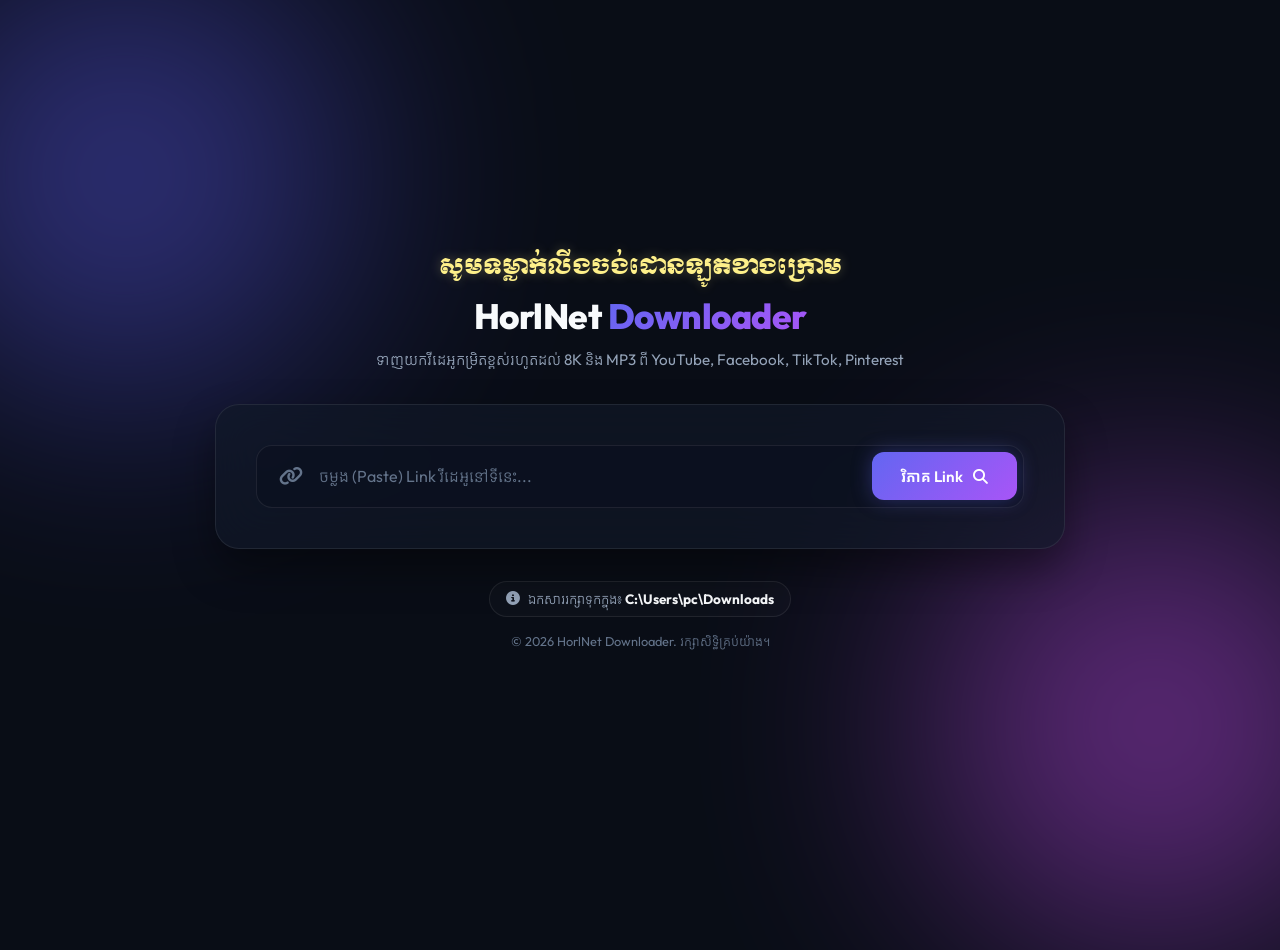
==== index.html @ 2d1feca7 "Add files via upload" ====
<!DOCTYPE html>
<html lang="en">
<head>
    <meta charset="UTF-8">
    <meta name="viewport" content="width=device-width, initial-scale=1.0">
    <title>HorlNet Multi-Downloader</title>
    <!-- Google Fonts -->
    <link rel="preconnect" href="https://fonts.googleapis.com">
    <link rel="preconnect" href="https://fonts.gstatic.com" crossorigin>
    <link href="https://fonts.googleapis.com/css2?family=Moul&family=Outfit:wght@300;400;500;600;700;800&family=Kantumruy+Pro:wght@300;400;500;600;700&display=swap" rel="stylesheet">
    <!-- FontAwesome for Icons -->
    <link rel="stylesheet" href="https://cdnjs.cloudflare.com/ajax/libs/font-awesome/6.4.0/css/all.min.css">
    <!-- Custom Style -->
    <link rel="stylesheet" href="style.css">
</head>
<body>
    <div class="glass-bg-decor decor-1"></div>
    <div class="glass-bg-decor decor-2"></div>
    
    <div class="container">
        <!-- Header -->
        <header>
            <p class="top-tag">សូមទម្លាក់លីងចង់ដោនឡូតខាងក្រោម</p>
            <div class="logo">
                <h1>HorlNet <span>Downloader</span></h1>
            </div>
            <p class="subtitle">ទាញយកវីដេអូកម្រិតខ្ពស់រហូតដល់ 8K និង MP3 ពី YouTube, Facebook, TikTok, Pinterest</p>
        </header>

        <!-- Main Card -->
        <main class="main-card">
            <!-- Link Input Section -->
            <section class="input-section">
                <div class="input-wrapper">
                    <i class="fa-solid fa-link input-icon"></i>
                    <input type="text" id="video-url" placeholder="ចម្លង (Paste) Link វីដេអូនៅទីនេះ..." autocomplete="off">
                    <button id="analyze-btn" class="btn primary-btn">
                        <span>វិភាគ Link</span>
                        <i class="fa-solid fa-magnifying-glass"></i>
                    </button>
                </div>
            </section>

            <!-- Loading Spinner -->
            <div id="loading" class="loading-container hidden">
                <div class="spinner"></div>
                <p>កំពុងវិភាគវីដេអូ... សូមរង់ចាំមួយភ្លែត</p>
            </div>

            <!-- Result Section -->
            <section id="result" class="result-section hidden">
                <div class="video-info-card">
                    <div class="thumbnail-wrapper">
                        <img id="video-thumbnail" src="" alt="Video Thumbnail">
                        <span id="video-duration" class="duration-tag">00:00</span>
                    </div>
                    <div class="info-details">
                        <h2 id="video-title">ចំណងជើងវីដេអូ</h2>
                        
                        <!-- Tabs for Video / Audio -->
                        <div class="format-tabs">
                            <button id="tab-video" class="tab-btn active" onclick="switchType('video')">
                                <i class="fa-solid fa-video"></i> វីដេអូ (MP4)
                            </button>
                            <button id="tab-audio" class="tab-btn" onclick="switchType('audio')">
                                <i class="fa-solid fa-music"></i> សំឡេង (MP3)
                            </button>
                        </div>

                        <!-- Dropdowns -->
                        <div class="options-wrapper">
                            <!-- Video Options -->
                            <div id="video-options" class="option-group">
                                <label for="video-format"><i class="fa-solid fa-sliders"></i> ជ្រើសរើសកម្រិតច្បាស់ (Resolution)</label>
                                <select id="video-format">
                                    <!-- Dynamic Options -->
                                </select>
                            </div>

                            <!-- Audio Options -->
                            <div id="audio-options" class="option-group hidden">
                                <label for="audio-quality"><i class="fa-solid fa-gauge-high"></i> ជ្រើសរើសគុណភាពសំឡេង (Quality)</label>
                                <select id="audio-quality">
                                    <option value="320">320 Kbps (ច្បាស់បំផុត - High Quality)</option>
                                    <option value="192" selected>192 Kbps (ល្អបង្គួរ - Standard)</option>
                                    <option value="128">128 Kbps (ធម្មតា - Low Quality)</option>
                                </select>
                            </div>
                        </div>

                        <button id="download-btn" class="btn success-btn">
                            <i class="fa-solid fa-download"></i> <span>ចាប់ផ្តើមទាញយក</span>
                        </button>
                    </div>
                </div>
            </section>

            <!-- Download Progress Section -->
            <section id="progress-section" class="progress-section hidden">
                <div class="progress-card">
                    <div class="progress-header">
                        <span id="progress-status-title"><i class="fa-solid fa-circle-notch fa-spin"></i> កំពុងដោនឡូត...</span>
                        <span id="progress-percent">0%</span>
                    </div>
                    
                    <div class="progress-bar-container">
                        <div id="progress-bar" class="progress-bar" style="width: 0%"></div>
                    </div>

                    <div class="progress-stats">
                        <div class="stat-item">
                            <span class="stat-label">ល្បឿន (Speed)</span>
                            <span id="stat-speed" class="stat-value">0 MB/s</span>
                        </div>
                        <div class="stat-item">
                            <span class="stat-label">ម៉ោងដែលនៅសល់ (ETA)</span>
                            <span id="stat-eta" class="stat-value">0s</span>
                        </div>
                    </div>
                    
                    <div class="file-details">
                        <i class="fa-solid fa-file-video file-icon"></i>
                        <span id="file-name" class="file-name">filename.mp4</span>
                    </div>

                    <button id="cancel-download-btn" class="btn cancel-btn">
                        <i class="fa-solid fa-xmark"></i> <span>បោះបង់ការទាញយក (Cancel)</span>
                    </button>
                </div>
            </section>

            <!-- Download Complete State -->
            <section id="success-section" class="success-section hidden">
                <div class="success-card">
                    <div class="success-icon-wrapper">
                        <i class="fa-solid fa-circle-check"></i>
                    </div>
                    <h2>ការទាញយកបានជោគជ័យ!</h2>
                    <p>វីដេអូត្រូវបានទាញយក និងរក្សាទុកទៅក្នុងទូរស័ព្ទ / កុំព្យូទ័ររបស់អ្នកស្វ័យប្រវត្ត។</p>
                    <a id="direct-download-link" class="btn primary-btn" href="#" download style="margin-bottom: 0.8rem; text-decoration: none; justify-content: center; width: 100%;">
                        <i class="fa-solid fa-download"></i> ទាញយកឯកសាររក្សាទុក (Save File)
                    </a>
                    <button class="btn secondary-btn" onclick="resetApp()">
                        <i class="fa-solid fa-arrow-rotate-left"></i> ទាញយកវីដេអូថ្មីទៀត
                    </button>
                </div>
            </section>
        </main>

        <!-- Footer / Credits -->
        <footer>
            <div class="save-path-info">
                <i class="fa-solid fa-circle-info"></i>
                <span>ឯកសាររក្សាទុកក្នុង៖ <strong id="app-save-path">C:\Users\pc\Downloads</strong></span>
            </div>
            <p class="copyright">&copy; 2026 HorlNet Downloader. រក្សាសិទ្ធិគ្រប់យ៉ាង។</p>
        </footer>
    </div>
    
    <!-- App JavaScript -->
    <script src="app.js"></script>
</body>
</html>
---- style.css ----
/* --- CSS Design System --- */
:root {
    --bg-dark: #090d16;
    --card-bg: rgba(17, 25, 40, 0.65);
    --border-color: rgba(255, 255, 255, 0.08);
    --text-primary: #f8fafc;
    --text-secondary: #94a3b8;
    --text-muted: #64748b;
    
    /* Gradients */
    --primary-grad: linear-gradient(135deg, #6366f1 0%, #a855f7 100%);
    --success-grad: linear-gradient(135deg, #10b981 0%, #06b6d4 100%);
    --danger-grad: linear-gradient(135deg, #ef4444 0%, #f43f5e 100%);
    --accent-hover: linear-gradient(135deg, #4f46e5 0%, #9333ea 100%);
    
    /* Neon Glows */
    --glow-primary: 0 0 20px rgba(99, 102, 241, 0.35);
    --glow-success: 0 0 20px rgba(16, 185, 129, 0.35);
    --shadow-card: 0 20px 40px rgba(0, 0, 0, 0.4);
    
    --transition: all 0.3s cubic-bezier(0.4, 0, 0.2, 1);
}

/* --- Base & Scrollbar --- */
* {
    margin: 0;
    padding: 0;
    box-sizing: border-box;
}

body {
    background-color: var(--bg-dark);
    color: var(--text-primary);
    font-family: 'Outfit', 'Kantumruy Pro', sans-serif;
    min-height: 100vh;
    display: flex;
    justify-content: center;
    align-items: center;
    overflow-x: hidden;
    position: relative;
    padding: 2rem 1rem;
}

/* Beautiful custom scrollbar */
::-webkit-scrollbar {
    width: 8px;
}
::-webkit-scrollbar-track {
    background: rgba(0, 0, 0, 0.2);
}
::-webkit-scrollbar-thumb {
    background: rgba(255, 255, 255, 0.15);
    border-radius: 4px;
}
::-webkit-scrollbar-thumb:hover {
    background: rgba(255, 255, 255, 0.25);
}

/* --- Decorative Glowing Blobs --- */
.glass-bg-decor {
    position: absolute;
    border-radius: 50%;
    filter: blur(120px);
    z-index: -1;
    pointer-events: none;
    opacity: 0.45;
}
.decor-1 {
    width: 450px;
    height: 450px;
    background: radial-gradient(circle, #6366f1 0%, #4f46e5 100%);
    top: -50px;
    left: -100px;
    animation: pulseBlob 8s infinite alternate;
}
.decor-2 {
    width: 450px;
    height: 450px;
    background: radial-gradient(circle, #d946ef 0%, #a855f7 100%);
    bottom: -50px;
    right: -100px;
    animation: pulseBlob 10s infinite alternate-reverse;
}

@keyframes pulseBlob {
    0% { transform: scale(1) translate(0, 0); }
    100% { transform: scale(1.15) translate(30px, 20px); }
}

/* --- Main Layout Container --- */
.container {
    width: 100%;
    max-width: 850px;
    display: flex;
    flex-direction: column;
    gap: 2rem;
    position: relative;
    z-index: 10;
}

/* --- Header Styles --- */
header {
    text-align: center;
}
header .top-tag {
    font-family: 'Moul', cursive, serif;
    font-size: 22px;
    color: #fef08a;
    margin-bottom: 0.6rem;
    line-height: 1.5;
    text-shadow: 0 0 12px rgba(254, 240, 138, 0.3);
}
header .logo {
    display: inline-flex;
    align-items: center;
    gap: 0.8rem;
    margin-bottom: 0.6rem;
}
header .logo-icon {
    font-size: 2.4rem;
    background: var(--primary-grad);
    -webkit-background-clip: text;
    -webkit-text-fill-color: transparent;
    filter: drop-shadow(0 2px 8px rgba(99, 102, 241, 0.4));
}
header h1 {
    font-size: 2.2rem;
    font-weight: 800;
    letter-spacing: -0.5px;
}
header h1 span {
    background: var(--primary-grad);
    -webkit-background-clip: text;
    -webkit-text-fill-color: transparent;
}
header .subtitle {
    color: var(--text-secondary);
    font-size: 0.95rem;
    font-weight: 400;
    max-width: 600px;
    margin: 0 auto;
    line-height: 1.6;
}

/* --- Main Glass Card --- */
.main-card {
    background: var(--card-bg);
    backdrop-filter: blur(25px);
    -webkit-backdrop-filter: blur(25px);
    border: 1px solid var(--border-color);
    border-radius: 24px;
    padding: 2.5rem;
    box-shadow: var(--shadow-card);
    display: flex;
    flex-direction: column;
    gap: 2rem;
    position: relative;
    overflow: hidden;
}

/* --- Link Input Section --- */
.input-wrapper {
    display: flex;
    background: rgba(10, 15, 30, 0.6);
    border: 1px solid var(--border-color);
    border-radius: 16px;
    padding: 0.4rem;
    align-items: center;
    gap: 0.5rem;
    transition: var(--transition);
}
.input-wrapper:focus-within {
    border-color: #6366f1;
    box-shadow: var(--glow-primary);
}
.input-icon {
    font-size: 1.2rem;
    color: var(--text-muted);
    margin-left: 1rem;
}
.input-wrapper input {
    flex: 1;
    background: transparent;
    border: none;
    outline: none;
    color: var(--text-primary);
    font-size: 1rem;
    padding: 0.8rem 0.5rem;
    font-family: inherit;
}
.input-wrapper input::placeholder {
    color: var(--text-muted);
}

/* --- Buttons --- */
.btn {
    display: inline-flex;
    align-items: center;
    justify-content: center;
    gap: 0.6rem;
    padding: 0.9rem 1.8rem;
    border-radius: 12px;
    font-size: 0.95rem;
    font-weight: 600;
    cursor: pointer;
    border: none;
    font-family: inherit;
    transition: var(--transition);
}
.primary-btn {
    background: var(--primary-grad);
    color: white;
    box-shadow: var(--glow-primary);
}
.primary-btn:hover {
    background: var(--accent-hover);
    transform: translateY(-2px);
    box-shadow: 0 0 25px rgba(99, 102, 241, 0.5);
}
.success-btn {
    background: var(--success-grad);
    color: white;
    box-shadow: var(--glow-success);
    width: 100%;
    padding: 1.1rem;
    font-size: 1rem;
    margin-top: 1rem;
}
.success-btn:hover {
    transform: translateY(-2px);
    box-shadow: 0 0 25px rgba(16, 185, 129, 0.5);
}
.secondary-btn {
    background: rgba(255, 255, 255, 0.08);
    color: var(--text-primary);
    border: 1px solid var(--border-color);
}
.secondary-btn:hover {
    background: rgba(255, 255, 255, 0.15);
    transform: translateY(-2px);
}
.cancel-btn {
    background: rgba(239, 68, 68, 0.15);
    color: #fca5a5;
    border: 1px solid rgba(239, 68, 68, 0.35);
    margin-top: 1.2rem;
    width: 100%;
    justify-content: center;
    padding: 0.85rem 1.5rem;
}
.cancel-btn:hover {
    background: rgba(239, 68, 68, 0.3);
    color: #ffffff;
    border-color: rgba(239, 68, 68, 0.6);
    transform: translateY(-2px);
    box-shadow: 0 0 20px rgba(239, 68, 68, 0.35);
}

/* --- Loading Spinner --- */
.loading-container {
    display: flex;
    flex-direction: column;
    align-items: center;
    gap: 1.2rem;
    padding: 2rem 0;
}
.spinner {
    width: 50px;
    height: 50px;
    border: 4px solid rgba(99, 102, 241, 0.15);
    border-top: 4px solid #6366f1;
    border-radius: 50%;
    animation: spin 1s linear infinite;
    filter: drop-shadow(0 0 10px rgba(99, 102, 241, 0.5));
}
@keyframes spin {
    0% { transform: rotate(0deg); }
    100% { transform: rotate(360deg); }
}
.loading-container p {
    color: var(--text-secondary);
    font-size: 0.95rem;
}

/* --- Result Section --- */
.video-info-card {
    display: flex;
    gap: 2rem;
    background: rgba(255, 255, 255, 0.03);
    border: 1px solid var(--border-color);
    border-radius: 20px;
    padding: 1.5rem;
}
.thumbnail-wrapper {
    flex: 0 0 280px;
    position: relative;
    border-radius: 12px;
    overflow: hidden;
    aspect-ratio: 16/9;
    border: 1px solid rgba(255, 255, 255, 0.05);
}
.thumbnail-wrapper img {
    width: 100%;
    height: 100%;
    object-fit: cover;
}
.duration-tag {
    position: absolute;
    bottom: 8px;
    right: 8px;
    background: rgba(0, 0, 0, 0.75);
    color: white;
    padding: 3px 8px;
    border-radius: 4px;
    font-size: 0.75rem;
    font-weight: 600;
}

.info-details {
    flex: 1;
    display: flex;
    flex-direction: column;
    justify-content: space-between;
    gap: 1.2rem;
}
.info-details h2 {
    font-size: 1.15rem;
    font-weight: 600;
    line-height: 1.4;
    display: -webkit-box;
    -webkit-line-clamp: 2;
    -webkit-box-orient: vertical;
    overflow: hidden;
}

/* Format Tabs */
.format-tabs {
    display: flex;
    gap: 0.5rem;
    background: rgba(0, 0, 0, 0.2);
    padding: 0.3rem;
    border-radius: 10px;
    border: 1px solid var(--border-color);
}
.tab-btn {
    flex: 1;
    display: flex;
    align-items: center;
    justify-content: center;
    gap: 0.5rem;
    padding: 0.6rem;
    font-size: 0.85rem;
    font-weight: 600;
    border-radius: 8px;
    background: transparent;
    color: var(--text-secondary);
    border: none;
    cursor: pointer;
    font-family: inherit;
    transition: var(--transition);
}
.tab-btn.active {
    background: rgba(255, 255, 255, 0.08);
    color: var(--text-primary);
    box-shadow: 0 2px 8px rgba(0,0,0,0.2);
}

.options-wrapper {
    display: flex;
    flex-direction: column;
}
.option-group {
    display: flex;
    flex-direction: column;
    gap: 0.5rem;
}
.option-group label {
    font-size: 0.85rem;
    color: var(--text-secondary);
    font-weight: 500;
    display: flex;
    align-items: center;
    gap: 0.4rem;
}
.option-group select {
    background: rgba(10, 15, 30, 0.7);
    color: var(--text-primary);
    border: 1px solid var(--border-color);
    border-radius: 10px;
    padding: 0.8rem;
    font-size: 0.95rem;
    outline: none;
    font-family: inherit;
    cursor: pointer;
    transition: var(--transition);
}
.option-group select:focus {
    border-color: #6366f1;
}

/* --- Progress Card --- */
.progress-card {
    background: rgba(255, 255, 255, 0.03);
    border: 1px solid var(--border-color);
    border-radius: 20px;
    padding: 1.8rem;
    display: flex;
    flex-direction: column;
    gap: 1.2rem;
}
.progress-header {
    display: flex;
    justify-content: space-between;
    align-items: center;
    font-size: 0.95rem;
    font-weight: 600;
}
#progress-status-title {
    display: flex;
    align-items: center;
    gap: 0.5rem;
    color: var(--text-primary);
}
#progress-percent {
    color: #6366f1;
}
.progress-bar-container {
    width: 100%;
    height: 8px;
    background: rgba(255, 255, 255, 0.06);
    border-radius: 99px;
    overflow: hidden;
    position: relative;
}
.progress-bar {
    height: 100%;
    background: var(--primary-grad);
    box-shadow: 0 0 10px rgba(99, 102, 241, 0.5);
    border-radius: 99px;
    transition: width 0.2s ease-out;
}
.progress-stats {
    display: flex;
    justify-content: space-between;
    background: rgba(0, 0, 0, 0.15);
    border-radius: 12px;
    padding: 0.8rem 1.2rem;
    border: 1px solid var(--border-color);
}
.stat-item {
    display: flex;
    flex-direction: column;
    gap: 0.2rem;
}
.stat-label {
    font-size: 0.75rem;
    color: var(--text-muted);
    font-weight: 500;
}
.stat-value {
    font-size: 0.95rem;
    font-weight: 600;
    color: var(--text-primary);
}
.file-details {
    display: flex;
    align-items: center;
    gap: 0.6rem;
    font-size: 0.85rem;
    color: var(--text-secondary);
    background: rgba(255, 255, 255, 0.02);
    padding: 0.6rem 1rem;
    border-radius: 8px;
    border-left: 3px solid #6366f1;
    overflow: hidden;
}
.file-name {
    white-space: nowrap;
    text-overflow: ellipsis;
    overflow: hidden;
    flex: 1;
}

/* --- Success Card --- */
.success-card {
    text-align: center;
    display: flex;
    flex-direction: column;
    align-items: center;
    gap: 1.2rem;
    padding: 1rem 0;
}
.success-icon-wrapper {
    width: 70px;
    height: 70px;
    border-radius: 50%;
    background: rgba(16, 185, 129, 0.15);
    display: flex;
    align-items: center;
    justify-content: center;
}
.success-icon-wrapper i {
    font-size: 3.2rem;
    background: var(--success-grad);
    -webkit-background-clip: text;
    -webkit-text-fill-color: transparent;
    filter: drop-shadow(0 2px 10px rgba(16, 185, 129, 0.4));
}
.success-card h2 {
    font-size: 1.6rem;
    font-weight: 700;
}
.success-card p {
    color: var(--text-secondary);
    font-size: 0.95rem;
}
.folder-path-box {
    display: inline-flex;
    align-items: center;
    gap: 0.6rem;
    background: rgba(16, 185, 129, 0.08);
    border: 1px solid rgba(16, 185, 129, 0.2);
    padding: 0.7rem 1.2rem;
    border-radius: 10px;
    font-size: 0.85rem;
    color: #10b981;
    font-weight: 600;
    max-width: 100%;
}
.folder-path-box span {
    overflow: hidden;
    text-overflow: ellipsis;
    white-space: nowrap;
}

/* --- Footer & Config --- */
footer {
    display: flex;
    flex-direction: column;
    align-items: center;
    gap: 1rem;
    text-align: center;
}
.save-path-info {
    display: inline-flex;
    align-items: center;
    gap: 0.5rem;
    font-size: 0.85rem;
    color: var(--text-secondary);
    background: rgba(255, 255, 255, 0.02);
    padding: 0.5rem 1rem;
    border-radius: 20px;
    border: 1px solid var(--border-color);
}
.save-path-info strong {
    color: var(--text-primary);
}
.copyright {
    font-size: 0.8rem;
    color: var(--text-muted);
}

/* --- Utility Classes --- */
.hidden {
    display: none !important;
}

/* --- Responsive Design --- */
@media (max-width: 768px) {
    body {
        padding: 1rem 0.8rem;
    }

    .container {
        gap: 1.2rem;
    }

    .main-card {
        padding: 1.2rem;
        border-radius: 20px;
    }
    
    header h1 {
        font-size: 1.8rem;
    }

    header .top-tag {
        font-size: 15px;
        line-height: 1.4;
        white-space: nowrap;
    }

    .input-wrapper {
        flex-direction: column;
        padding: 0.6rem;
        gap: 0.6rem;
        background: rgba(10, 15, 30, 0.8);
    }

    .input-wrapper .input-icon {
        display: none;
    }

    .input-wrapper input {
        width: 100%;
        font-size: 0.95rem;
        padding: 0.8rem 0.6rem;
        text-align: center;
    }

    .input-wrapper .primary-btn {
        width: 100%;
        padding: 0.9rem;
        font-size: 1rem;
        border-radius: 12px;
        justify-content: center;
    }

    .video-info-card {
        flex-direction: column;
        gap: 1.5rem;
        padding: 1rem;
    }
    
    .thumbnail-wrapper {
        flex: 1;
        width: 100%;
    }

    .save-path-info {
        font-size: 0.75rem;
        flex-wrap: wrap;
        justify-content: center;
    }
}
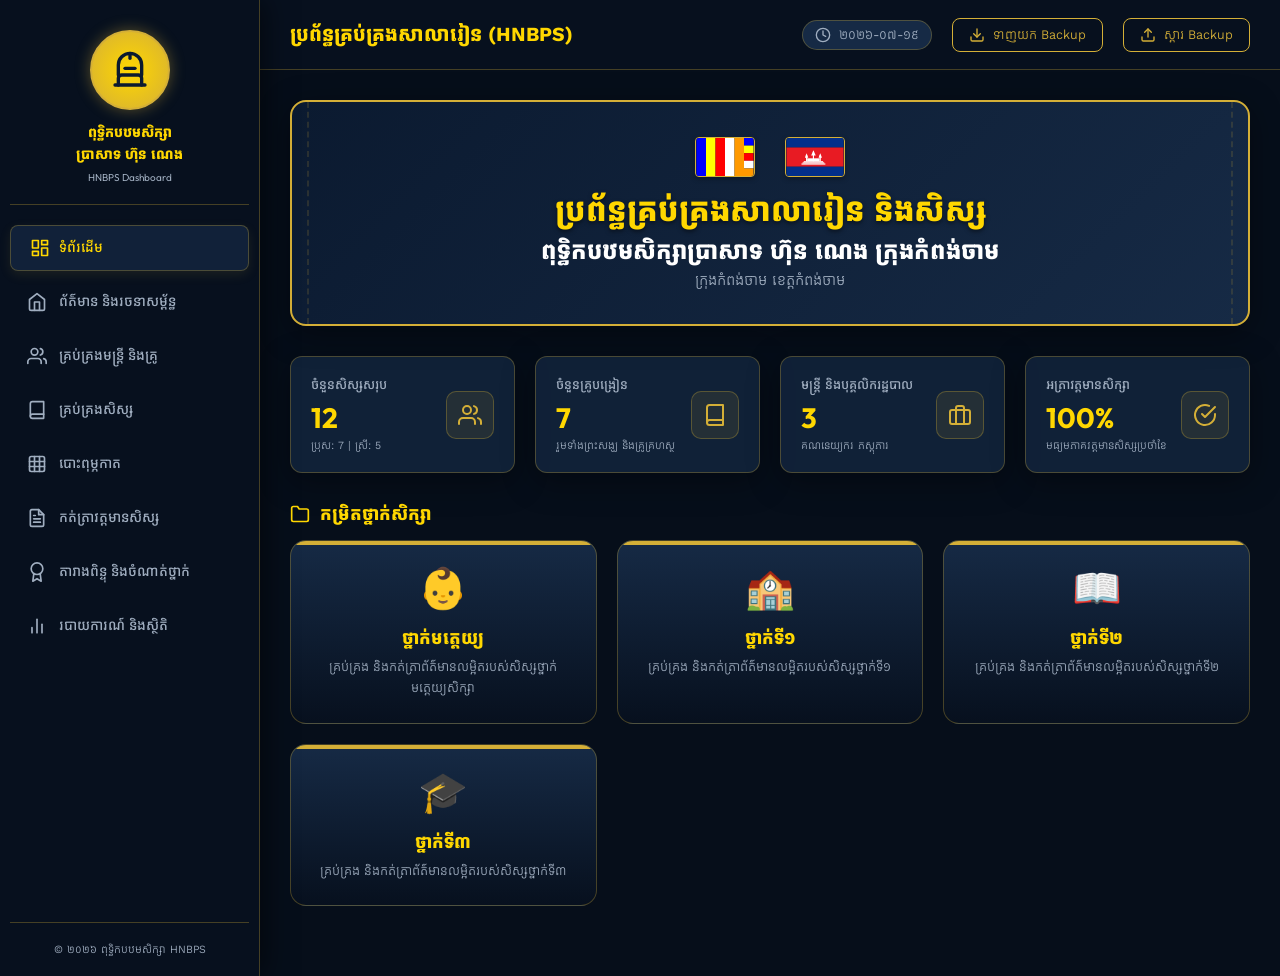
==== commit e650ea97: "Add files via upload" ====
--- a/index.html
+++ b/index.html
@@ -1,163 +1,1792 @@
 <!DOCTYPE html>
-<html lang="en">
+<html lang="km">
 <head>
-    <meta charset="UTF-8">
-    <meta name="viewport" content="width=device-width, initial-scale=1.0">
-    <title>HorlNet Multi-Downloader</title>
-    <!-- Google Fonts -->
-    <link rel="preconnect" href="https://fonts.googleapis.com">
-    <link rel="preconnect" href="https://fonts.gstatic.com" crossorigin>
-    <link href="https://fonts.googleapis.com/css2?family=Moul&family=Outfit:wght@300;400;500;600;700;800&family=Kantumruy+Pro:wght@300;400;500;600;700&display=swap" rel="stylesheet">
-    <!-- FontAwesome for Icons -->
-    <link rel="stylesheet" href="https://cdnjs.cloudflare.com/ajax/libs/font-awesome/6.4.0/css/all.min.css">
-    <!-- Custom Style -->
-    <link rel="stylesheet" href="style.css">
+  <meta charset="UTF-8">
+  <meta name="viewport" content="width=device-width, initial-scale=1.0">
+  <title>ប្រព័ន្ធគ្រប់គ្រងសាលារៀន - ពុទ្ធិកបឋមសិក្សាប្រាសាទ ហ៊ុន ណេង ក្រុងកំពង់ចាម</title>
+  <link rel="stylesheet" href="style.css">
+  <!-- Chart.js CDN for Reports -->
+  <script src="https://cdn.jsdelivr.net/npm/chart.js"></script>
 </head>
 <body>
-    <div class="glass-bg-decor decor-1"></div>
-    <div class="glass-bg-decor decor-2"></div>
+
+  <div class="app-container">
     
-    <div class="container">
-        <!-- Header -->
-        <header>
-            <p class="top-tag">សូមទម្លាក់លីងចង់ដោនឡូតខាងក្រោម</p>
-            <div class="logo">
-                <h1>HorlNet <span>Downloader</span></h1>
-            </div>
-            <p class="subtitle">ទាញយកវីដេអូកម្រិតខ្ពស់រហូតដល់ 8K និង MP3 ពី YouTube, Facebook, TikTok, Pinterest</p>
-        </header>
-
-        <!-- Main Card -->
-        <main class="main-card">
-            <!-- Link Input Section -->
-            <section class="input-section">
-                <div class="input-wrapper">
-                    <i class="fa-solid fa-link input-icon"></i>
-                    <input type="text" id="video-url" placeholder="ចម្លង (Paste) Link វីដេអូនៅទីនេះ..." autocomplete="off">
-                    <button id="analyze-btn" class="btn primary-btn">
-                        <span>វិភាគ Link</span>
-                        <i class="fa-solid fa-magnifying-glass"></i>
-                    </button>
-                </div>
-            </section>
-
-            <!-- Loading Spinner -->
-            <div id="loading" class="loading-container hidden">
-                <div class="spinner"></div>
-                <p>កំពុងវិភាគវីដេអូ... សូមរង់ចាំមួយភ្លែត</p>
-            </div>
-
-            <!-- Result Section -->
-            <section id="result" class="result-section hidden">
-                <div class="video-info-card">
-                    <div class="thumbnail-wrapper">
-                        <img id="video-thumbnail" src="" alt="Video Thumbnail">
-                        <span id="video-duration" class="duration-tag">00:00</span>
-                    </div>
-                    <div class="info-details">
-                        <h2 id="video-title">ចំណងជើងវីដេអូ</h2>
-                        
-                        <!-- Tabs for Video / Audio -->
-                        <div class="format-tabs">
-                            <button id="tab-video" class="tab-btn active" onclick="switchType('video')">
-                                <i class="fa-solid fa-video"></i> វីដេអូ (MP4)
-                            </button>
-                            <button id="tab-audio" class="tab-btn" onclick="switchType('audio')">
-                                <i class="fa-solid fa-music"></i> សំឡេង (MP3)
-                            </button>
-                        </div>
-
-                        <!-- Dropdowns -->
-                        <div class="options-wrapper">
-                            <!-- Video Options -->
-                            <div id="video-options" class="option-group">
-                                <label for="video-format"><i class="fa-solid fa-sliders"></i> ជ្រើសរើសកម្រិតច្បាស់ (Resolution)</label>
-                                <select id="video-format">
-                                    <!-- Dynamic Options -->
-                                </select>
-                            </div>
-
-                            <!-- Audio Options -->
-                            <div id="audio-options" class="option-group hidden">
-                                <label for="audio-quality"><i class="fa-solid fa-gauge-high"></i> ជ្រើសរើសគុណភាពសំឡេង (Quality)</label>
-                                <select id="audio-quality">
-                                    <option value="320">320 Kbps (ច្បាស់បំផុត - High Quality)</option>
-                                    <option value="192" selected>192 Kbps (ល្អបង្គួរ - Standard)</option>
-                                    <option value="128">128 Kbps (ធម្មតា - Low Quality)</option>
-                                </select>
-                            </div>
-                        </div>
-
-                        <button id="download-btn" class="btn success-btn">
-                            <i class="fa-solid fa-download"></i> <span>ចាប់ផ្តើមទាញយក</span>
-                        </button>
-                    </div>
-                </div>
-            </section>
-
-            <!-- Download Progress Section -->
-            <section id="progress-section" class="progress-section hidden">
-                <div class="progress-card">
-                    <div class="progress-header">
-                        <span id="progress-status-title"><i class="fa-solid fa-circle-notch fa-spin"></i> កំពុងដោនឡូត...</span>
-                        <span id="progress-percent">0%</span>
-                    </div>
-                    
-                    <div class="progress-bar-container">
-                        <div id="progress-bar" class="progress-bar" style="width: 0%"></div>
-                    </div>
-
-                    <div class="progress-stats">
-                        <div class="stat-item">
-                            <span class="stat-label">ល្បឿន (Speed)</span>
-                            <span id="stat-speed" class="stat-value">0 MB/s</span>
-                        </div>
-                        <div class="stat-item">
-                            <span class="stat-label">ម៉ោងដែលនៅសល់ (ETA)</span>
-                            <span id="stat-eta" class="stat-value">0s</span>
-                        </div>
-                    </div>
-                    
-                    <div class="file-details">
-                        <i class="fa-solid fa-file-video file-icon"></i>
-                        <span id="file-name" class="file-name">filename.mp4</span>
-                    </div>
-
-                    <button id="cancel-download-btn" class="btn cancel-btn">
-                        <i class="fa-solid fa-xmark"></i> <span>បោះបង់ការទាញយក (Cancel)</span>
-                    </button>
-                </div>
-            </section>
-
-            <!-- Download Complete State -->
-            <section id="success-section" class="success-section hidden">
-                <div class="success-card">
-                    <div class="success-icon-wrapper">
-                        <i class="fa-solid fa-circle-check"></i>
-                    </div>
-                    <h2>ការទាញយកបានជោគជ័យ!</h2>
-                    <p>វីដេអូត្រូវបានទាញយក និងរក្សាទុកទៅក្នុងទូរស័ព្ទ / កុំព្យូទ័ររបស់អ្នកស្វ័យប្រវត្ត។</p>
-                    <a id="direct-download-link" class="btn primary-btn" href="#" download style="margin-bottom: 0.8rem; text-decoration: none; justify-content: center; width: 100%;">
-                        <i class="fa-solid fa-download"></i> ទាញយកឯកសាររក្សាទុក (Save File)
-                    </a>
-                    <button class="btn secondary-btn" onclick="resetApp()">
-                        <i class="fa-solid fa-arrow-rotate-left"></i> ទាញយកវីដេអូថ្មីទៀត
-                    </button>
-                </div>
-            </section>
-        </main>
-
-        <!-- Footer / Credits -->
-        <footer>
-            <div class="save-path-info">
-                <i class="fa-solid fa-circle-info"></i>
-                <span>ឯកសាររក្សាទុកក្នុង៖ <strong id="app-save-path">C:\Users\pc\Downloads</strong></span>
-            </div>
-            <p class="copyright">&copy; 2026 HorlNet Downloader. រក្សាសិទ្ធិគ្រប់យ៉ាង។</p>
-        </footer>
+    <!-- SIDEBAR -->
+    <aside class="sidebar">
+      <div class="sidebar-header">
+        <div class="school-logo-container">
+          <!-- Buddhist Temple Icon (SVG) -->
+          <svg class="school-logo-icon" viewBox="0 0 24 24" width="40" height="40" stroke="currentColor" stroke-width="2" fill="none" stroke-linecap="round" stroke-linejoin="round">
+            <path d="M3 21h18"></path>
+            <path d="M19 21v-4a2 2 0 0 0-2-2H7a2 2 0 0 0-2 2v4"></path>
+            <path d="M9 11h6"></path>
+            <path d="M5 15V9a7 7 0 0 1 14 0v6"></path>
+            <path d="M12 2v3"></path>
+          </svg>
+        </div>
+        <h2>ពុទ្ធិកបឋមសិក្សា<br>ប្រាសាទ ហ៊ុន ណេង</h2>
+        <p>HNBPS Dashboard</p>
+      </div>
+
+      <nav class="sidebar-menu">
+        <a href="#" class="menu-item active" data-view="dashboard">
+          <svg viewBox="0 0 24 24" width="20" height="20" stroke="currentColor" stroke-width="2" fill="none" stroke-linecap="round" stroke-linejoin="round"><rect x="3" y="3" width="7" height="9"></rect><rect x="14" y="3" width="7" height="5"></rect><rect x="14" y="12" width="7" height="9"></rect><rect x="3" y="16" width="7" height="5"></rect></svg>
+          ទំព័រដើម
+        </a>
+        <a href="#" class="menu-item" data-view="school">
+          <svg viewBox="0 0 24 24" width="20" height="20" stroke="currentColor" stroke-width="2" fill="none" stroke-linecap="round" stroke-linejoin="round"><path d="M3 9l9-7 9 7v11a2 2 0 0 1-2 2H5a2 2 0 0 1-2-2z"></path><polyline points="9 22 9 12 15 12 15 22"></polyline></svg>
+          ព័ត៌មាន និងរចនាសម្ព័ន្ធ
+        </a>
+        <a href="#" class="menu-item" data-view="staff">
+          <svg viewBox="0 0 24 24" width="20" height="20" stroke="currentColor" stroke-width="2" fill="none" stroke-linecap="round" stroke-linejoin="round"><path d="M17 21v-2a4 4 0 0 0-4-4H5a4 4 0 0 0-4 4v2"></path><circle cx="9" cy="7" r="4"></circle><path d="M23 21v-2a4 4 0 0 0-3-3.87"></path><path d="M16 3.13a4 4 0 0 1 0 7.75"></path></svg>
+          គ្រប់គ្រងមន្ត្រី និងគ្រូ
+        </a>
+        <a href="#" class="menu-item" data-view="students">
+          <svg viewBox="0 0 24 24" width="20" height="20" stroke="currentColor" stroke-width="2" fill="none" stroke-linecap="round" stroke-linejoin="round"><path d="M4 19.5A2.5 2.5 0 0 1 6.5 17H20"></path><path d="M6.5 2H20v20H6.5A2.5 2.5 0 0 1 4 19.5v-15A2.5 2.5 0 0 1 6.5 2z"></path></svg>
+          គ្រប់គ្រងសិស្ស
+        </a>
+        <a href="#" class="menu-item" data-view="batch-cards">
+          <svg viewBox="0 0 24 24" width="20" height="20" stroke="currentColor" stroke-width="2" fill="none" stroke-linecap="round" stroke-linejoin="round"><rect x="3" y="3" width="18" height="18" rx="2" ry="2"></rect><line x1="9" y1="3" x2="9" y2="21"></line><line x1="15" y1="3" x2="15" y2="21"></line><line x1="3" y1="9" x2="21" y2="9"></line><line x1="3" y1="15" x2="21" y2="15"></line></svg>
+          បោះពុម្ភកាត
+        </a>
+        <a href="#" class="menu-item" data-view="attendance">
+          <svg viewBox="0 0 24 24" width="20" height="20" stroke="currentColor" stroke-width="2" fill="none" stroke-linecap="round" stroke-linejoin="round"><path d="M14 2H6a2 2 0 0 0-2 2v16a2 2 0 0 0 2 2h12a2 2 0 0 0 2-2V8z"></path><polyline points="14 2 14 8 20 8"></polyline><line x1="16" y1="13" x2="8" y2="13"></line><line x1="16" y1="17" x2="8" y2="17"></line><polyline points="10 9 9 9 8 9"></polyline></svg>
+          កត់ត្រាវត្តមានសិស្ស
+        </a>
+        <a href="#" class="menu-item" data-view="scores">
+          <svg viewBox="0 0 24 24" width="20" height="20" stroke="currentColor" stroke-width="2" fill="none" stroke-linecap="round" stroke-linejoin="round"><circle cx="12" cy="8" r="7"></circle><polyline points="8.21 13.89 7 23 12 20 17 23 15.79 13.88"></polyline></svg>
+          តារាងពិន្ទុ និងចំណាត់ថ្នាក់
+        </a>
+        <a href="#" class="menu-item" data-view="reports">
+          <svg viewBox="0 0 24 24" width="20" height="20" stroke="currentColor" stroke-width="2" fill="none" stroke-linecap="round" stroke-linejoin="round"><line x1="18" y1="20" x2="18" y2="10"></line><line x1="12" y1="20" x2="12" y2="4"></line><line x1="6" y1="20" x2="6" y2="14"></line></svg>
+          របាយការណ៍ និងស្ថិតិ
+        </a>
+      </nav>
+
+      <div class="sidebar-footer">
+        <p>&copy; ២០២៦ ពុទ្ធិកបឋមសិក្សា HNBPS</p>
+      </div>
+    </aside>
+
+    <!-- MAIN CONTENT -->
+    <main class="main-content">
+      
+      <!-- TOP HEADER -->
+      <header class="top-header">
+        <div class="page-title-container">
+          <h1 id="header-view-title">ប្រព័ន្ធគ្រប់គ្រងសាលារៀន (HNBPS)</h1>
+        </div>
+        <div class="header-actions">
+          <div class="current-time">
+            <svg viewBox="0 0 24 24" width="16" height="16" stroke="currentColor" stroke-width="2" fill="none" stroke-linecap="round" stroke-linejoin="round"><circle cx="12" cy="12" r="10"></circle><polyline points="12 6 12 12 16 14"></polyline></svg>
+            <span>២០២៦-០៧-១៩</span>
+          </div>
+          <button class="btn-backup" id="btn-export-backup" title="ទាញយកទិន្នន័យបម្រុងទុក">
+            <svg viewBox="0 0 24 24" width="16" height="16" stroke="currentColor" stroke-width="2" fill="none" stroke-linecap="round" stroke-linejoin="round"><path d="M21 15v4a2 2 0 0 1-2 2H5a2 2 0 0 1-2-2v-4"></path><polyline points="7 10 12 15 17 10"></polyline><line x1="12" y1="15" x2="12" y2="3"></line></svg>
+            ទាញយក Backup
+          </button>
+          <button class="btn-backup" id="btn-import-backup" title="ស្ដារទិន្នន័យ">
+            <svg viewBox="0 0 24 24" width="16" height="16" stroke="currentColor" stroke-width="2" fill="none" stroke-linecap="round" stroke-linejoin="round"><path d="M21 15v4a2 2 0 0 1-2 2H5a2 2 0 0 1-2-2v-4"></path><polyline points="17 8 12 3 7 8"></polyline><line x1="12" y1="3" x2="12" y2="15"></line></svg>
+            ស្ដារ Backup
+          </button>
+          <input type="file" id="backup-file-input" style="display: none;" accept=".json">
+        </div>
+      </header>
+
+      <!-- VIEW: DASHBOARD (HOME) -->
+      <section id="dashboard-view" class="view-container active">
+        <!-- Khmer Buddhist Banner -->
+        <div class="khmer-banner">
+          <div class="flags-row">
+            <!-- Buddhist Flag SVG -->
+            <svg class="flag" viewBox="0 0 90 60" style="border-radius: 4px; box-shadow: 0 2px 5px rgba(0,0,0,0.3); width: 60px; height: 40px; margin-right: 10px;">
+              <rect x="0" y="0" width="15" height="60" fill="#0000FF"/>
+              <rect x="15" y="0" width="15" height="60" fill="#FFFF00"/>
+              <rect x="30" y="0" width="15" height="60" fill="#FF0000"/>
+              <rect x="45" y="0" width="15" height="60" fill="#FFFFFF"/>
+              <rect x="60" y="0" width="15" height="60" fill="#FF9900"/>
+              <rect x="75" y="0" width="15" height="12" fill="#0000FF"/>
+              <rect x="75" y="12" width="15" height="12" fill="#FFFF00"/>
+              <rect x="75" y="24" width="15" height="12" fill="#FF0000"/>
+              <rect x="75" y="36" width="15" height="12" fill="#FFFFFF"/>
+              <rect x="75" y="48" width="15" height="12" fill="#FF9900"/>
+            </svg>
+            <!-- Cambodia Flag SVG -->
+            <svg class="flag" viewBox="0 0 90 60" style="border-radius: 4px; box-shadow: 0 2px 5px rgba(0,0,0,0.3); width: 60px; height: 40px;">
+              <rect x="0" y="0" width="90" height="15" fill="#032F8A"/>
+              <rect x="0" y="45" width="90" height="15" fill="#032F8A"/>
+              <rect x="0" y="15" width="90" height="30" fill="#E81B23"/>
+              <g fill="#FFFFFF" transform="translate(20, 15) scale(0.9)">
+                <rect x="4" y="28" width="42" height="2"/>
+                <rect x="6" y="26" width="38" height="2"/>
+                <rect x="8" y="24" width="34" height="2"/>
+                <!-- Left Tower -->
+                <path d="M12,24 L12,14 C12,12 14,12 14,14 L14,24 Z"/>
+                <path d="M10,18 L16,18 L13,10 Z"/>
+                <!-- Right Tower -->
+                <path d="M36,24 L36,14 C36,12 38,12 38,14 L38,24 Z"/>
+                <path d="M34,18 L40,18 L37,10 Z"/>
+                <!-- Center Tower -->
+                <path d="M24,24 L24,9 C24,6 26,6 26,9 L26,24 Z"/>
+                <path d="M21,14 L29,14 L25,5 Z"/>
+                <rect x="14" y="19" width="22" height="5"/>
+              </g>
+            </svg>
+          </div>
+          <div class="banner-title">ប្រព័ន្ធគ្រប់គ្រងសាលារៀន និងសិស្ស</div>
+          <div class="banner-school-name">ពុទ្ធិកបឋមសិក្សាប្រាសាទ ហ៊ុន ណេង ក្រុងកំពង់ចាម</div>
+          <div class="banner-location">ក្រុងកំពង់ចាម ខេត្តកំពង់ចាម</div>
+        </div>
+
+        <!-- Stats Overview Cards -->
+        <div class="stats-grid">
+          <div class="stat-card">
+            <div class="stat-info">
+              <h3>ចំនួនសិស្សសរុប</h3>
+              <div class="stat-value" id="stat-total-students">-</div>
+              <div class="stat-subtext" id="stat-student-genders">ប្រុស: - | ស្រី: -</div>
+            </div>
+            <div class="stat-icon">
+              <svg viewBox="0 0 24 24" width="24" height="24" stroke="currentColor" stroke-width="2" fill="none" stroke-linecap="round" stroke-linejoin="round"><path d="M17 21v-2a4 4 0 0 0-4-4H5a4 4 0 0 0-4 4v2"></path><circle cx="9" cy="7" r="4"></circle><path d="M23 21v-2a4 4 0 0 0-3-3.87"></path><path d="M16 3.13a4 4 0 0 1 0 7.75"></path></svg>
+            </div>
+          </div>
+          <div class="stat-card">
+            <div class="stat-info">
+              <h3>ចំនួនគ្រូបង្រៀន</h3>
+              <div class="stat-value" id="stat-total-teachers">-</div>
+              <div class="stat-subtext">រួមទាំងព្រះសង្ឃ និងគ្រូគ្រហស្ថ</div>
+            </div>
+            <div class="stat-icon">
+              <svg viewBox="0 0 24 24" width="24" height="24" stroke="currentColor" stroke-width="2" fill="none" stroke-linecap="round" stroke-linejoin="round"><path d="M4 19.5A2.5 2.5 0 0 1 6.5 17H20"></path><path d="M6.5 2H20v20H6.5A2.5 2.5 0 0 1 4 19.5v-15A2.5 2.5 0 0 1 6.5 2z"></path></svg>
+            </div>
+          </div>
+          <div class="stat-card">
+            <div class="stat-info">
+              <h3>មន្ត្រី និងបុគ្គលិករដ្ឋបាល</h3>
+              <div class="stat-value" id="stat-total-officers">-</div>
+              <div class="stat-subtext">គណនេយ្យករ ភស្តុភារ</div>
+            </div>
+            <div class="stat-icon">
+              <svg viewBox="0 0 24 24" width="24" height="24" stroke="currentColor" stroke-width="2" fill="none" stroke-linecap="round" stroke-linejoin="round"><rect x="2" y="7" width="20" height="14" rx="2" ry="2"></rect><path d="M16 21V5a2 2 0 0 0-2-2h-4a2 2 0 0 0-2 2v16"></path></svg>
+            </div>
+          </div>
+          <div class="stat-card">
+            <div class="stat-info">
+              <h3>អត្រាវត្តមានសិក្សា</h3>
+              <div class="stat-value" id="stat-attendance-rate">-</div>
+              <div class="stat-subtext">មធ្យមភាគវត្តមានសិស្សប្រចាំខែ</div>
+            </div>
+            <div class="stat-icon">
+              <svg viewBox="0 0 24 24" width="24" height="24" stroke="currentColor" stroke-width="2" fill="none" stroke-linecap="round" stroke-linejoin="round"><path d="M22 11.08V12a10 10 0 1 1-5.93-9.14"></path><polyline points="22 4 12 14.01 9 11.01"></polyline></svg>
+            </div>
+          </div>
+        </div>
+
+        <!-- Grade Selection Cards -->
+        <h3 class="grades-section-title">
+          <svg viewBox="0 0 24 24" width="20" height="20" stroke="currentColor" stroke-width="2" fill="none" stroke-linecap="round" stroke-linejoin="round"><path d="M22 19a2 2 0 0 1-2 2H4a2 2 0 0 1-2-2V5a2 2 0 0 1 2-2h5l2 3h9a2 2 0 0 1 2 2z"></path></svg>
+          កម្រិតថ្នាក់សិក្សា
+        </h3>
+        <div class="grades-grid">
+          <div class="grade-card" data-grade="kindergarten">
+            <div class="grade-school-icon">👶</div>
+            <h4>ថ្នាក់មត្តេយ្យ</h4>
+            <p>គ្រប់គ្រង និងកត់ត្រាព័ត៌មានលម្អិតរបស់សិស្សថ្នាក់មត្តេយ្យសិក្សា</p>
+          </div>
+          <div class="grade-card" data-grade="grade-1">
+            <div class="grade-school-icon">🏫</div>
+            <h4>ថ្នាក់ទី១</h4>
+            <p>គ្រប់គ្រង និងកត់ត្រាព័ត៌មានលម្អិតរបស់សិស្សថ្នាក់ទី១</p>
+          </div>
+          <div class="grade-card" data-grade="grade-2">
+            <div class="grade-school-icon">📖</div>
+            <h4>ថ្នាក់ទី២</h4>
+            <p>គ្រប់គ្រង និងកត់ត្រាព័ត៌មានលម្អិតរបស់សិស្សថ្នាក់ទី២</p>
+          </div>
+          <div class="grade-card" data-grade="grade-3">
+            <div class="grade-school-icon">🎓</div>
+            <h4>ថ្នាក់ទី៣</h4>
+            <p>គ្រប់គ្រង និងកត់ត្រាព័ត៌មានលម្អិតរបស់សិស្សថ្នាក់ទី៣</p>
+          </div>
+        </div>
+      </section>
+
+      <!-- VIEW: SCHOOL SUB-MENU DASHBOARD AND PAGES -->
+      <section id="school-view" class="view-container">
+        
+        <!-- 3x3 Dashboard Grid (Visible by default) -->
+        <div id="school-menu-dashboard" class="school-dashboard-panel">
+          <!-- Top pencil border -->
+          <div class="pencil-border-row top">
+            <!-- Render 15 pencil bullets -->
+            <div class="pencil-bullet"></div><div class="pencil-bullet"></div><div class="pencil-bullet"></div>
+            <div class="pencil-bullet"></div><div class="pencil-bullet"></div><div class="pencil-bullet"></div>
+            <div class="pencil-bullet"></div><div class="pencil-bullet"></div><div class="pencil-bullet"></div>
+            <div class="pencil-bullet"></div><div class="pencil-bullet"></div><div class="pencil-bullet"></div>
+            <div class="pencil-bullet"></div><div class="pencil-bullet"></div><div class="pencil-bullet"></div>
+          </div>
+          
+          <div class="school-grid">
+            <div class="school-grid-btn" id="btn-school-early-work">ការងារដើមឆ្នាំ</div>
+            <div class="school-grid-btn" id="btn-school-late-work">ការងារចុងឆ្នាំ</div>
+            <div class="school-grid-btn" id="btn-school-rules1">បទបញ្ជាផ្ទៃក្នុងសិស្ស</div>
+            
+            <div class="school-grid-btn" id="btn-school-rules2">បទបញ្ជាផ្ទៃក្នុងគ្រូ</div>
+            <div class="school-grid-btn" id="btn-school-pedagogy1">គរុកោសល្យថ្នាក់</div>
+            <div class="school-grid-btn" id="btn-school-pedagogy2">គរុកោសល្យសាលា</div>
+            
+            <div class="school-grid-btn" id="btn-school-curriculum">កាលវិភាគ</div>
+            <div class="school-grid-btn" id="btn-school-profile">ព័ត៌មានសាលា</div>
+            <div class="school-grid-btn" id="btn-school-notes">ឯកសារផ្សេងៗ</div>
+          </div>
+
+          <!-- Bottom pencil border -->
+          <div class="pencil-border-row bottom">
+            <div class="pencil-bullet"></div><div class="pencil-bullet"></div><div class="pencil-bullet"></div>
+            <div class="pencil-bullet"></div><div class="pencil-bullet"></div><div class="pencil-bullet"></div>
+            <div class="pencil-bullet"></div><div class="pencil-bullet"></div><div class="pencil-bullet"></div>
+            <div class="pencil-bullet"></div><div class="pencil-bullet"></div><div class="pencil-bullet"></div>
+            <div class="pencil-bullet"></div><div class="pencil-bullet"></div><div class="pencil-bullet"></div>
+          </div>
+        </div>
+
+        <!-- 1. SUB-VIEW: Early Year Work -->
+        <div id="subview-early-work" style="display: none;">
+          <!-- 8-Button Grid Panel -->
+          <div id="early-menu-dashboard" class="early-dashboard-panel">
+            <button class="early-back-arrow-btn" id="btn-back-early-main" title="ត្រឡប់ក្រោយ">
+              <!-- Blue curved back arrow SVG -->
+              <svg viewBox="0 0 24 24">
+                <path d="M20 11H7.83l5.59-5.59L12 4l-8 8 8 8 1.41-1.41L7.83 13H20v-2z"/>
+              </svg>
+            </button>
+            <div class="early-header-title-box">
+              <div class="early-title-frame">ការងារដើមឆ្នាំ</div>
+            </div>
+            
+            <div class="early-grid">
+              <div class="early-grid-btn" id="btn-early-syllabus">
+                <div class="early-grid-btn-inner">សម្រង់អត្ថបទ</div>
+              </div>
+              <div class="early-grid-btn" id="btn-early-scores">
+                <div class="early-grid-btn-inner">បញ្ជីស្រង់ពិន្ទុ</div>
+              </div>
+              
+              <div class="early-grid-btn" id="btn-early-framework1">
+                <div class="early-grid-btn-inner">ក្របខណ្ឌអត្ថបទ១</div>
+              </div>
+              <div class="early-grid-btn" id="btn-early-timetable">
+                <div class="early-grid-btn-inner">កាលវិភាគ</div>
+              </div>
+              
+              <div class="early-grid-btn" id="btn-early-framework2">
+                <div class="early-grid-btn-inner">ក្របខណ្ឌអត្ថបទ២</div>
+              </div>
+              <div class="early-grid-btn" id="btn-early-curriculum">
+                <div class="early-grid-btn-inner">កម្មវិធីសិក្សា</div>
+              </div>
+              
+              <div class="early-grid-btn" id="btn-early-attendance">
+                <div class="early-grid-btn-inner">បញ្ជីស្រង់វត្តមាន</div>
+              </div>
+              <div class="early-grid-btn" id="btn-early-other">
+                <div class="early-grid-btn-inner">ផ្សេងៗ</div>
+              </div>
+            </div>
+          </div>
+
+          <!-- Early Year Subview 1: Syllabus -->
+          <div id="subview-early-syllabus" style="display: none;">
+            <div style="display: flex; justify-content: space-between; align-items: center; margin-bottom: 15px;">
+              <button class="btn-back-early btn-back-menu" style="margin-bottom: 0;">
+                <svg viewBox="0 0 24 24" width="16" height="16" stroke="currentColor" stroke-width="2" fill="none" stroke-linecap="round" stroke-linejoin="round"><line x1="19" y1="12" x2="5" y2="12"></line><polyline points="12 19 5 12 12 5"></polyline></svg>
+                ត្រឡប់ក្រោយ
+              </button>
+              <div style="display: flex; gap: 10px;">
+                <button class="btn btn-secondary" id="btn-print-early-syllabus" style="display: inline-flex; align-items: center; gap: 6px;">
+                  <svg viewBox="0 0 24 24" width="16" height="16" stroke="currentColor" stroke-width="2" fill="none" stroke-linecap="round" stroke-linejoin="round"><polyline points="6 9 6 2 18 2 18 9"></polyline><path d="M6 18H4a2 2 0 0 1-2-2v-5a2 2 0 0 1 2-2h16a2 2 0 0 1 2 2v5a2 2 0 0 1-2 2h-2"></path><rect x="6" y="14" width="12" height="8"></rect></svg>
+                  បោះពុម្ភទិន្នន័យ
+                </button>
+                <button class="btn btn-secondary" id="btn-print-blank-syllabus" style="display: inline-flex; align-items: center; gap: 6px;">
+                  <svg viewBox="0 0 24 24" width="16" height="16" stroke="currentColor" stroke-width="2" fill="none" stroke-linecap="round" stroke-linejoin="round"><polyline points="6 9 6 2 18 2 18 9"></polyline><path d="M6 18H4a2 2 0 0 1-2-2v-5a2 2 0 0 1 2-2h16a2 2 0 0 1 2 2v5a2 2 0 0 1-2 2h-2"></path><rect x="6" y="14" width="12" height="8"></rect></svg>
+                  បោះពុម្ភទម្រង់ទទេ
+                </button>
+                <button class="btn" id="btn-save-early-syllabus">រក្សាទុក</button>
+              </div>
+            </div>
+            
+            <div class="card">
+              <div class="card-header" style="border-bottom: none; padding-bottom: 0;">
+                <h2 class="card-title">សម្រង់អត្ថបទបង្រៀន</h2>
+              </div>
+              <div class="card-body" style="padding: 20px;">
+                <!-- Header controls (Month & Semester) -->
+                <div style="display: flex; gap: 20px; margin-bottom: 20px; flex-wrap: wrap;">
+                  <div class="form-group" style="min-width: 150px; flex: 1;">
+                    <label style="font-family: var(--font-khmer); font-size: 13px; margin-bottom: 6px; display: block;">ប្រចាំខែ</label>
+                    <input type="text" id="syllabus-month-input" placeholder="ឧ. កក្កដា" style="width: 100%; padding: 8px 12px; border-radius: 8px; border: 1.5px solid var(--border-color); background: var(--primary-dark); color: white;">
+                  </div>
+                  <div class="form-group" style="min-width: 150px; flex: 1;">
+                    <label style="font-family: var(--font-khmer); font-size: 13px; margin-bottom: 6px; display: block;">ឆមាសទី</label>
+                    <select id="syllabus-semester-select" style="width: 100%; padding: 8px 12px; border-radius: 8px; border: 1.5px solid var(--border-color); background: var(--primary-dark); color: white;">
+                      <option value="ទី១">ទី១</option>
+                      <option value="ទី២">ទី២</option>
+                    </select>
+                  </div>
+                </div>
+
+                <!-- Table Editor Grid -->
+                <div style="overflow-x: auto; margin-bottom: 15px; border: 1.5px solid var(--border-color); border-radius: 8px;">
+                  <table style="width: 100%; border-collapse: collapse; text-align: left; font-size: 13px;">
+                    <thead>
+                      <tr style="background: rgba(0,0,0,0.4); border-bottom: 1.5px solid var(--border-color); font-family: var(--font-khmer);">
+                        <th style="padding: 10px; width: 100px; text-align: center;">ថ្ងៃខែ / ល.រ</th>
+                        <th style="padding: 10px; min-width: 250px;">ខ្លឹមសារមេរៀន / សកម្មភាព</th>
+                        <th style="padding: 10px; width: 110px; text-align: center;">ម៉ោងក្នុងថ្នាក់</th>
+                        <th style="padding: 10px; width: 110px; text-align: center;">ម៉ោងស្វ័យសិក្សា</th>
+                        <th style="padding: 10px; width: 120px;">ចំណាំ</th>
+                        <th style="padding: 10px; width: 50px; text-align: center;">លុប</th>
+                      </tr>
+                    </thead>
+                    <tbody id="syllabus-table-body">
+                      <!-- Table rows rendered dynamically -->
+                    </tbody>
+                  </table>
+                </div>
+
+                <!-- Add Row Button -->
+                <button type="button" class="btn btn-secondary btn-sm" id="btn-syllabus-add-row" style="display: inline-flex; align-items: center; gap: 5px;">
+                  <svg viewBox="0 0 24 24" width="14" height="14" stroke="currentColor" stroke-width="2" fill="none" stroke-linecap="round" stroke-linejoin="round"><line x1="12" y1="5" x2="12" y2="19"></line><line x1="5" y1="12" x2="19" y2="12"></line></svg>
+                  បន្ថែមជួរដេកថ្មី
+                </button>
+              </div>
+            </div>
+          </div>
+
+          <!-- Early Year Subview 2: Framework 1 -->
+          <div id="subview-early-framework1" style="display: none;">
+            <button class="btn-back-early btn-back-menu">
+              <svg viewBox="0 0 24 24" width="16" height="16" stroke="currentColor" stroke-width="2" fill="none" stroke-linecap="round" stroke-linejoin="round"><line x1="19" y1="12" x2="5" y2="12"></line><polyline points="12 19 5 12 12 5"></polyline></svg>
+              ត្រឡប់ក្រោយ
+            </button>
+            <div class="card">
+              <div class="card-header">
+                <h2 class="card-title">ក្របខណ្ឌអត្ថបទ១</h2>
+                <button class="btn" id="btn-save-early-framework1">រក្សាទុក</button>
+              </div>
+              <textarea id="editor-early-framework1" style="width: 100%; min-height: 400px; line-height: 1.8;"></textarea>
+            </div>
+          </div>
+
+          <!-- Early Year Subview 3: Framework 2 -->
+          <div id="subview-early-framework2" style="display: none;">
+            <button class="btn-back-early btn-back-menu">
+              <svg viewBox="0 0 24 24" width="16" height="16" stroke="currentColor" stroke-width="2" fill="none" stroke-linecap="round" stroke-linejoin="round"><line x1="19" y1="12" x2="5" y2="12"></line><polyline points="12 19 5 12 12 5"></polyline></svg>
+              ត្រឡប់ក្រោយ
+            </button>
+            <div class="card">
+              <div class="card-header">
+                <h2 class="card-title">ក្របខណ្ឌអត្ថបទ២</h2>
+                <button class="btn" id="btn-save-early-framework2">រក្សាទុក</button>
+              </div>
+              <textarea id="editor-early-framework2" style="width: 100%; min-height: 400px; line-height: 1.8;"></textarea>
+            </div>
+          </div>
+
+          <!-- Early Year Subview 4: Curriculum Program -->
+          <div id="subview-early-curriculum" style="display: none;">
+            <button class="btn-back-early btn-back-menu">
+              <svg viewBox="0 0 24 24" width="16" height="16" stroke="currentColor" stroke-width="2" fill="none" stroke-linecap="round" stroke-linejoin="round"><line x1="19" y1="12" x2="5" y2="12"></line><polyline points="12 19 5 12 12 5"></polyline></svg>
+              ត្រឡប់ក្រោយ
+            </button>
+            <div class="card">
+              <div class="card-header">
+                <h2 class="card-title">កម្មវិធីសិក្សា</h2>
+                <button class="btn" id="btn-save-early-curriculum">រក្សាទុក</button>
+              </div>
+              <textarea id="editor-early-curriculum" style="width: 100%; min-height: 400px; line-height: 1.8;"></textarea>
+            </div>
+          </div>
+
+          <!-- Early Year Subview 5: Other Documents -->
+          <div id="subview-early-other" style="display: none;">
+            <button class="btn-back-early btn-back-menu">
+              <svg viewBox="0 0 24 24" width="16" height="16" stroke="currentColor" stroke-width="2" fill="none" stroke-linecap="round" stroke-linejoin="round"><line x1="19" y1="12" x2="5" y2="12"></line><polyline points="12 19 5 12 12 5"></polyline></svg>
+              ត្រឡប់ក្រោយ
+            </button>
+            <div class="card">
+              <div class="card-header">
+                <h2 class="card-title">ឯកសារផ្សេងៗ (ការងារដើមឆ្នាំ)</h2>
+                <button class="btn" id="btn-save-early-other">រក្សាទុក</button>
+              </div>
+              <textarea id="editor-early-other" style="width: 100%; min-height: 400px; line-height: 1.8;"></textarea>
+            </div>
+          </div>
+
+        </div>
+
+        <!-- 2. SUB-VIEW: Late Year Work -->
+        <div id="subview-late-work" style="display: none;">
+          <button class="btn-back-menu">
+            <svg viewBox="0 0 24 24" width="16" height="16" stroke="currentColor" stroke-width="2" fill="none" stroke-linecap="round" stroke-linejoin="round"><line x1="19" y1="12" x2="5" y2="12"></line><polyline points="12 19 5 12 12 5"></polyline></svg>
+            ត្រឡប់ក្រោយ
+          </button>
+          <div class="card">
+            <div class="card-header">
+              <h2 class="card-title">ការងារចុងឆ្នាំសិក្សា</h2>
+              <button class="btn btn-secondary" id="btn-add-late-task">បន្ថែមសកម្មភាព</button>
+            </div>
+            <div class="checklist-container" id="late-checklist-container">
+              <!-- Dynamically populated -->
+            </div>
+          </div>
+        </div>
+
+        <!-- 3. SUB-VIEW: Rules 1 -->
+        <div id="subview-rules1" style="display: none;">
+          <button class="btn-back-menu">
+            <svg viewBox="0 0 24 24" width="16" height="16" stroke="currentColor" stroke-width="2" fill="none" stroke-linecap="round" stroke-linejoin="round"><line x1="19" y1="12" x2="5" y2="12"></line><polyline points="12 19 5 12 12 5"></polyline></svg>
+            ត្រឡប់ក្រោយ
+          </button>
+          <div class="card">
+            <div class="card-header">
+              <h2 class="card-title">បទបញ្ជាផ្ទៃក្នុងសិស្ស</h2>
+              <button class="btn" id="btn-save-rules1">រក្សាទុក</button>
+            </div>
+            <textarea id="editor-rules1" style="width: 100%; min-height: 400px; line-height: 1.8;"></textarea>
+          </div>
+        </div>
+
+        <!-- 4. SUB-VIEW: Rules 2 -->
+        <div id="subview-rules2" style="display: none;">
+          <button class="btn-back-menu">
+            <svg viewBox="0 0 24 24" width="16" height="16" stroke="currentColor" stroke-width="2" fill="none" stroke-linecap="round" stroke-linejoin="round"><line x1="19" y1="12" x2="5" y2="12"></line><polyline points="12 19 5 12 12 5"></polyline></svg>
+            ត្រឡប់ក្រោយ
+          </button>
+          <div class="card">
+            <div class="card-header">
+              <h2 class="card-title">បទបញ្ជាផ្ទៃក្នុង និងវិន័យគ្រូបង្រៀន-មន្ត្រី</h2>
+              <button class="btn" id="btn-save-rules2">រក្សាទុក</button>
+            </div>
+            <textarea id="editor-rules2" style="width: 100%; min-height: 400px; line-height: 1.8;"></textarea>
+          </div>
+        </div>
+
+        <!-- 5. SUB-VIEW: Pedagogy 1 -->
+        <div id="subview-pedagogy1" style="display: none;">
+          <button class="btn-back-menu">
+            <svg viewBox="0 0 24 24" width="16" height="16" stroke="currentColor" stroke-width="2" fill="none" stroke-linecap="round" stroke-linejoin="round"><line x1="19" y1="12" x2="5" y2="12"></line><polyline points="12 19 5 12 12 5"></polyline></svg>
+            ត្រឡប់ក្រោយ
+          </button>
+          <div class="card">
+            <div class="card-header">
+              <h2 class="card-title">គរុកោសល្យថ្នាក់រៀន</h2>
+              <button class="btn" id="btn-save-pedagogy1">រក្សាទុក</button>
+            </div>
+            <textarea id="editor-pedagogy1" style="width: 100%; min-height: 400px; line-height: 1.8;"></textarea>
+          </div>
+        </div>
+
+        <!-- 6. SUB-VIEW: Pedagogy 2 -->
+        <div id="subview-pedagogy2" style="display: none;">
+          <button class="btn-back-menu">
+            <svg viewBox="0 0 24 24" width="16" height="16" stroke="currentColor" stroke-width="2" fill="none" stroke-linecap="round" stroke-linejoin="round"><line x1="19" y1="12" x2="5" y2="12"></line><polyline points="12 19 5 12 12 5"></polyline></svg>
+            ត្រឡប់ក្រោយ
+          </button>
+          <div class="card">
+            <div class="card-header">
+              <h2 class="card-title">គរុកោសល្យសាលា និងគុណភាពសិក្សា</h2>
+              <button class="btn" id="btn-save-pedagogy2">រក្សាទុក</button>
+            </div>
+            <textarea id="editor-pedagogy2" style="width: 100%; min-height: 400px; line-height: 1.8;"></textarea>
+          </div>
+        </div>
+
+        <!-- 7. SUB-VIEW: Timetables (Curriculum) -->
+        <div id="subview-curriculum" style="display: none;">
+          <button class="btn-back-menu">
+            <svg viewBox="0 0 24 24" width="16" height="16" stroke="currentColor" stroke-width="2" fill="none" stroke-linecap="round" stroke-linejoin="round"><line x1="19" y1="12" x2="5" y2="12"></line><polyline points="12 19 5 12 12 5"></polyline></svg>
+            ត្រឡប់ក្រោយ
+          </button>
+          <div class="card">
+            <div class="card-header">
+              <h2 class="card-title">កាលវិភាគបង្រៀនប្រចាំថ្នាក់</h2>
+              <div style="display: flex; gap: 15px;">
+                <select id="timetable-grade-select" style="padding: 6px 12px; font-size:13px;">
+                  <option value="kindergarten">ថ្នាក់មត្តេយ្យ</option>
+                  <option value="grade-1">ថ្នាក់ទី១</option>
+                  <option value="grade-2">ថ្នាក់ទី២</option>
+                  <option value="grade-3">ថ្នាក់ទី៣</option>
+                </select>
+                <button class="btn" id="btn-save-timetable">រក្សាទុកកាលវិភាគ</button>
+              </div>
+            </div>
+            
+            <div class="timetable-grid-editor" id="timetable-editor-grid">
+              <!-- Dynamically populated table list -->
+            </div>
+          </div>
+        </div>
+
+        <!-- 8. SUB-VIEW: Profile & Org Chart -->
+        <div id="subview-profile" style="display: none;">
+          <button class="btn-back-menu">
+            <svg viewBox="0 0 24 24" width="16" height="16" stroke="currentColor" stroke-width="2" fill="none" stroke-linecap="round" stroke-linejoin="round"><line x1="19" y1="12" x2="5" y2="12"></line><polyline points="12 19 5 12 12 5"></polyline></svg>
+            ត្រឡប់ក្រោយ
+          </button>
+          <div class="card">
+            <div class="card-header">
+              <h2 class="card-title">
+                <svg viewBox="0 0 24 24" width="20" height="20" stroke="currentColor" stroke-width="2" fill="none" stroke-linecap="round" stroke-linejoin="round"><circle cx="12" cy="12" r="10"></circle><line x1="12" y1="16" x2="12" y2="12"></line><line x1="12" y1="8" x2="12.01" y2="8"></line></svg>
+                ប្រវត្តិ និងព័ត៌មានសាលារៀន
+              </h2>
+              <button class="btn btn-secondary" id="btn-edit-school">កែប្រែព័ត៌មាន</button>
+            </div>
+            
+            <!-- Excel Layout representation -->
+            <div class="school-profile-excel-container">
+              <div class="excel-panel-column">
+                <h3 class="excel-panel-header">បំពេញព័ត៌មាន</h3>
+                <div class="excel-panel-body">
+                  <div class="excel-info-row">
+                    <span class="excel-info-label">ក្រសួង</span>
+                    <div class="excel-info-val" id="school-val-ministry">-</div>
+                  </div>
+                  <div class="excel-info-row">
+                    <span class="excel-info-label">មន្ទីរ</span>
+                    <div class="excel-info-val" id="school-val-department">-</div>
+                  </div>
+                  <div class="excel-info-row">
+                    <span class="excel-info-label">ឈ្មោះសាលា</span>
+                    <div class="excel-info-val" id="school-val-name">-</div>
+                  </div>
+                  <div class="excel-info-row">
+                    <span class="excel-info-label">ឈ្មោះសាលាកម្រិត១</span>
+                    <div class="excel-info-val" id="school-val-nameLevel1">-</div>
+                  </div>
+                  <div class="excel-info-row">
+                    <span class="excel-info-label">ឆ្នាំសិក្សា</span>
+                    <div class="excel-info-val" id="school-val-academicYear">-</div>
+                  </div>
+                  <div class="excel-info-row">
+                    <span class="excel-info-label">ប្រភេទនាយក</span>
+                    <div class="excel-info-val" id="school-val-principalType">-</div>
+                  </div>
+                  <div class="excel-info-row">
+                    <span class="excel-info-label">ឈ្មោះអ្នកទទួលបន្ទុក</span>
+                    <div class="excel-info-val" id="school-val-personInCharge">-</div>
+                  </div>
+                  <div class="excel-info-row">
+                    <span class="excel-info-label">កាលបរិច្ឆេទចន្ទគតិ</span>
+                    <div class="excel-info-val" id="school-val-lunarDate">-</div>
+                  </div>
+                  <div class="excel-info-row">
+                    <span class="excel-info-label">កាលបរិច្ឆេទសុរិយគតិ</span>
+                    <div class="excel-info-val" id="school-val-solarDate">-</div>
+                  </div>
+                </div>
+              </div>
+              
+              <div class="excel-panel-column">
+                <h3 class="excel-panel-header">អាសយដ្ឋានអង្គភាព</h3>
+                <div class="excel-panel-body">
+                  <div class="excel-info-row">
+                    <span class="excel-info-label">រាជធានី/ខេត្ត</span>
+                    <div class="excel-info-val" id="school-val-province">-</div>
+                  </div>
+                  <div class="excel-info-row">
+                    <span class="excel-info-label">ស្រុក/ក្រុង</span>
+                    <div class="excel-info-val" id="school-val-district">-</div>
+                  </div>
+                  <div class="excel-info-row">
+                    <span class="excel-info-label">ឃុំ/សង្កាត់</span>
+                    <div class="excel-info-val" id="school-val-commune">-</div>
+                  </div>
+                  <div class="excel-info-row">
+                    <span class="excel-info-label">ភូមិ</span>
+                    <div class="excel-info-val" id="school-val-village">-</div>
+                  </div>
+                </div>
+              </div>
+            </div>
+
+            <!-- Keep English details, phone, established year, email and vision in a secondary card section for completeness -->
+            <div class="form-grid" style="margin-top:25px; border-top:1px dashed var(--border-color); padding-top:20px;">
+              <div class="card-detail-item">
+                <span class="label">ឈ្មោះសាលា (English)</span>
+                <span class="value" id="school-name-en">-</span>
+              </div>
+              <div class="card-detail-item">
+                <span class="label">ឆ្នាំបង្កើត</span>
+                <span class="value" id="profile-established">-</span>
+              </div>
+              <div class="card-detail-item">
+                <span class="label">លេខទូរស័ព្ទ</span>
+                <span class="value" id="profile-phone">-</span>
+              </div>
+              <div class="card-detail-item">
+                <span class="label">អុីមែល</span>
+                <span class="value" id="profile-email">-</span>
+              </div>
+              <div class="card-detail-item full-width">
+                <span class="label">ចក្ខុវិស័យ និងគោលបំណង</span>
+                <span class="value" id="profile-vision">-</span>
+              </div>
+            </div>
+
+          </div>
+
+          <!-- Org Chart Section -->
+          <div class="card">
+            <div class="card-header" style="display: flex; justify-content: space-between; align-items: center;">
+              <h2 class="card-title">
+                <svg viewBox="0 0 24 24" width="20" height="20" stroke="currentColor" stroke-width="2" fill="none" stroke-linecap="round" stroke-linejoin="round"><path d="M17 21v-2a4 4 0 0 0-4-4H5a4 4 0 0 0-4 4v2"></path><circle cx="9" cy="7" r="4"></circle><path d="M23 21v-2a4 4 0 0 0-3-3.87"></path><path d="M16 3.13a4 4 0 0 1 0 7.75"></path></svg>
+                រចនាសម្ព័ន្ធដឹកនាំសាលា និងគណៈកម្មការ
+              </h2>
+              <button class="btn btn-secondary" id="btn-add-custom-orgchart" style="display: inline-flex; align-items: center; gap: 6px;">
+                <svg viewBox="0 0 24 24" width="16" height="16" stroke="currentColor" stroke-width="2" fill="none" stroke-linecap="round" stroke-linejoin="round"><line x1="12" y1="5" x2="12" y2="19"></line><line x1="5" y1="12" x2="19" y2="12"></line></svg>
+                + បង្កើតរចនាសម្ព័ន្ធថ្មី
+              </button>
+            </div>
+            <div class="org-charts-list" id="org-chart-container" style="padding: 10px 0;">
+              <!-- Dynamically generated tree charts here -->
+            </div>
+          </div>
+        </div>
+
+        <!-- 9. SUB-VIEW: Notes / Forms -->
+        <div id="subview-notes" style="display: none;">
+          <button class="btn-back-menu">
+            <svg viewBox="0 0 24 24" width="16" height="16" stroke="currentColor" stroke-width="2" fill="none" stroke-linecap="round" stroke-linejoin="round"><line x1="19" y1="12" x2="5" y2="12"></line><polyline points="12 19 5 12 12 5"></polyline></svg>
+            ត្រឡប់ក្រោយ
+          </button>
+          <div class="card">
+            <div class="card-header">
+              <h2 class="card-title">កំណត់ត្រា និងទម្រង់ការងារទូទៅ</h2>
+              <button class="btn" id="btn-save-notes">រក្សាទុក</button>
+            </div>
+            <textarea id="editor-notes" style="width: 100%; min-height: 400px; line-height: 1.8;"></textarea>
+          </div>
+        </div>
+
+      </section>
+
+      <!-- VIEW: STAFF -->
+      <section id="staff-view" class="view-container">
+        <div class="card">
+          <div class="card-header">
+            <h2 class="card-title">គ្រប់គ្រងបុគ្គលិក មន្ត្រី និងគ្រូបង្រៀន</h2>
+            <div style="display: flex; gap: 10px;">
+              <button class="btn btn-secondary" id="btn-import-staff" style="display: inline-flex; align-items: center; gap: 8px;">
+                <svg viewBox="0 0 24 24" width="16" height="16" stroke="currentColor" stroke-width="2" fill="none" stroke-linecap="round" stroke-linejoin="round"><path d="M21 15v4a2 2 0 0 1-2 2H5a2 2 0 0 1-2-2v-4"></path><polyline points="7 10 12 15 17 10"></polyline><line x1="12" y1="15" x2="12" y2="3"></line></svg>
+                នាំចូលពី Excel / Google Sheets
+              </button>
+              <button class="btn" id="btn-add-staff" style="display: inline-flex; align-items: center; gap: 8px;">
+                <svg viewBox="0 0 24 24" width="16" height="16" stroke="currentColor" stroke-width="2" fill="none" stroke-linecap="round" stroke-linejoin="round"><line x1="12" y1="5" x2="12" y2="19"></line><line x1="5" y1="12" x2="19" y2="12"></line></svg>
+                បន្ថែមថ្មី
+              </button>
+            </div>
+          </div>
+
+          <div class="filter-bar">
+            <div class="search-input-wrapper">
+              <input type="text" id="staff-search" placeholder="ស្វែងរកតាម ឈ្មោះ តួនាទី លេខសម្គាល់...">
+              <svg viewBox="0 0 24 24" width="18" height="18" stroke="currentColor" stroke-width="2" fill="none" stroke-linecap="round" stroke-linejoin="round"><circle cx="11" cy="11" r="8"></circle><line x1="21" y1="21" x2="16.65" y2="16.65"></line></svg>
+            </div>
+            <div class="form-group">
+              <select id="staff-role-filter">
+                <option value="all">តួនាទីទាំងអស់</option>
+                <option value="principal">នាយក / ព្រះចៅអធិការ</option>
+                <option value="vice-principal">នាយករង (ទាំងអស់)</option>
+                <option value="vice-principal-left">នាយករង ទី១ (ខាងឆ្វេង)</option>
+                <option value="vice-principal-right">នាយករង ទី២ (ខាងស្តាំ)</option>
+                <option value="teacher">គ្រូបង្រៀន</option>
+                <option value="staff">មន្ត្រីរដ្ឋបាល</option>
+              </select>
+            </div>
+          </div>
+
+          <div class="table-wrapper">
+            <table>
+              <thead>
+                <tr>
+                  <th>លេខសម្គាល់</th>
+                  <th>នាម និងគោត្តនាម</th>
+                  <th>ភេទ</th>
+                  <th>តួនាទី</th>
+                  <th>លេខទូរស័ព្ទ</th>
+                  <th>អ៊ីមែល</th>
+                  <th>សកម្មភាព</th>
+                </tr>
+              </thead>
+              <tbody id="staff-table-body">
+                <!-- Dynamically filled -->
+              </tbody>
+            </table>
+          </div>
+        </div>
+      </section>
+
+      <!-- VIEW: CLASS DASHBOARD -->
+      <section id="class-dashboard-view" class="view-container">
+        <div class="class-dashboard-panel-wrapper">
+          <div class="class-dashboard-panel-header">
+            <h2 id="class-dashboard-title">ព័ត៌មានលម្អិតសិស្ស ថ្នាក់ទី១ - ឆ្នាំសិក្សា ២០២៦-២០២៧</h2>
+            <button class="btn-class-home" id="btn-class-dashboard-home" title="ត្រឡប់ទៅទំព័រដើម">
+              <svg viewBox="0 0 24 24" width="24" height="24" fill="currentColor"><path d="M10 20v-6h4v6h5v-8h3L12 3 2 12h3v8z"/></svg>
+            </button>
+          </div>
+          
+          <div class="class-dashboard-panel-body">
+            <div class="class-folders-grid">
+              <!-- Folder 1: Student Profiles -->
+              <button class="folder-btn" data-folder="profiles">
+                <div class="folder-icon-wrapper">
+                  <svg viewBox="0 0 24 24" class="folder-svg"><path d="M20 6h-8l-2-2H4c-1.1 0-1.99.9-1.99 2L2 18c0 1.1.9 2 2 2h16c1.1 0 2-.9 2-2V8c0-1.1-.9-2-2-2zm-8 11H8v-2h4v2zm3-4H8v-2h7v2zm0-4H8V7h7v2z"/></svg>
+                </div>
+                <div class="folder-label">ប្រវត្តិរូបសង្ខេបសិស្ស</div>
+              </button>
+              
+              <!-- Folder 2: Student List -->
+              <button class="folder-btn" data-folder="list">
+                <div class="folder-icon-wrapper">
+                  <svg viewBox="0 0 24 24" class="folder-svg"><path d="M20 6h-8l-2-2H4c-1.1 0-1.99.9-1.99 2L2 18c0 1.1.9 2 2 2h16c1.1 0 2-.9 2-2V8c0-1.1-.9-2-2-2zm-8 11H8v-2h4v2zm3-4H8v-2h7v2zm0-4H8V7h7v2z"/></svg>
+                </div>
+                <div class="folder-label">បញ្ជីរាយនាម</div>
+              </button>
+
+              <!-- Folder 3: Scores -->
+              <button class="folder-btn" data-folder="scores">
+                <div class="folder-icon-wrapper">
+                  <svg viewBox="0 0 24 24" class="folder-svg"><path d="M20 6h-8l-2-2H4c-1.1 0-1.99.9-1.99 2L2 18c0 1.1.9 2 2 2h16c1.1 0 2-.9 2-2V8c0-1.1-.9-2-2-2zm-8 11H8v-2h4v2zm3-4H8v-2h7v2zm0-4H8V7h7v2z"/></svg>
+                </div>
+                <div class="folder-label">ពិន្ទុសិស្ស</div>
+              </button>
+
+              <!-- Folder 4: Registry -->
+              <button class="folder-btn" data-folder="registry">
+                <div class="folder-icon-wrapper">
+                  <svg viewBox="0 0 24 24" class="folder-svg"><path d="M20 6h-8l-2-2H4c-1.1 0-1.99.9-1.99 2L2 18c0 1.1.9 2 2 2h16c1.1 0 2-.9 2-2V8c0-1.1-.9-2-2-2zm-8 11H8v-2h4v2zm3-4H8v-2h7v2zm0-4H8V7h7v2z"/></svg>
+                </div>
+                <div class="folder-label">បញ្ជី</div>
+              </button>
+
+              <!-- Folder 5: Student Cards -->
+              <button class="folder-btn" data-folder="cards">
+                <div class="folder-icon-wrapper">
+                  <svg viewBox="0 0 24 24" class="folder-svg"><path d="M20 6h-8l-2-2H4c-1.1 0-1.99.9-1.99 2L2 18c0 1.1.9 2 2 2h16c1.1 0 2-.9 2-2V8c0-1.1-.9-2-2-2zm-8 11H8v-2h4v2zm3-4H8v-2h7v2zm0-4H8V7h7v2z"/></svg>
+                </div>
+                <div class="folder-label">កាតសិស្ស</div>
+              </button>
+
+              <!-- Folder 6: Timetable -->
+              <button class="folder-btn" data-folder="timetable">
+                <div class="folder-icon-wrapper">
+                  <svg viewBox="0 0 24 24" class="folder-svg"><path d="M20 6h-8l-2-2H4c-1.1 0-1.99.9-1.99 2L2 18c0 1.1.9 2 2 2h16c1.1 0 2-.9 2-2V8c0-1.1-.9-2-2-2zm-8 11H8v-2h4v2zm3-4H8v-2h7v2zm0-4H8V7h7v2z"/></svg>
+                </div>
+                <div class="folder-label">កាលវិភាគ</div>
+              </button>
+
+              <!-- Folder 7: Grids -->
+              <button class="folder-btn" data-folder="grids">
+                <div class="folder-icon-wrapper">
+                  <svg viewBox="0 0 24 24" class="folder-svg"><path d="M20 6h-8l-2-2H4c-1.1 0-1.99.9-1.99 2L2 18c0 1.1.9 2 2 2h16c1.1 0 2-.9 2-2V8c0-1.1-.9-2-2-2zm-8 11H8v-2h4v2zm3-4H8v-2h7v2zm0-4H8V7h7v2z"/></svg>
+                </div>
+                <div class="folder-label">តារាង</div>
+              </button>
+
+              <!-- Folder 8: Plans -->
+              <button class="folder-btn" data-folder="plans">
+                <div class="folder-icon-wrapper">
+                  <svg viewBox="0 0 24 24" class="folder-svg"><path d="M20 6h-8l-2-2H4c-1.1 0-1.99.9-1.99 2L2 18c0 1.1.9 2 2 2h16c1.1 0 2-.9 2-2V8c0-1.1-.9-2-2-2zm-8 11H8v-2h4v2zm3-4H8v-2h7v2zm0-4H8V7h7v2z"/></svg>
+                </div>
+                <div class="folder-label">ផែន</div>
+              </button>
+
+              <!-- Folder 9: Profiles (Full) -->
+              <button class="folder-btn" data-folder="biographies">
+                <div class="folder-icon-wrapper">
+                  <svg viewBox="0 0 24 24" class="folder-svg"><path d="M20 6h-8l-2-2H4c-1.1 0-1.99.9-1.99 2L2 18c0 1.1.9 2 2 2h16c1.1 0 2-.9 2-2V8c0-1.1-.9-2-2-2zm-8 11H8v-2h4v2zm3-4H8v-2h7v2zm0-4H8V7h7v2z"/></svg>
+                </div>
+                <div class="folder-label">ប្រវត្តរូប</div>
+              </button>
+
+              <!-- Folder 10: Attendance -->
+              <button class="folder-btn" data-folder="attendance">
+                <div class="folder-icon-wrapper">
+                  <svg viewBox="0 0 24 24" class="folder-svg"><path d="M20 6h-8l-2-2H4c-1.1 0-1.99.9-1.99 2L2 18c0 1.1.9 2 2 2h16c1.1 0 2-.9 2-2V8c0-1.1-.9-2-2-2zm-8 11H8v-2h4v2zm3-4H8v-2h7v2zm0-4H8V7h7v2z"/></svg>
+                </div>
+                <div class="folder-label">បញ្ជីវត្តមាន</div>
+              </button>
+
+              <!-- Folder 11: Applications -->
+              <button class="folder-btn" data-folder="applications">
+                <div class="folder-icon-wrapper">
+                  <svg viewBox="0 0 24 24" class="folder-svg"><path d="M20 6h-8l-2-2H4c-1.1 0-1.99.9-1.99 2L2 18c0 1.1.9 2 2 2h16c1.1 0 2-.9 2-2V8c0-1.1-.9-2-2-2zm-8 11H8v-2h4v2zm3-4H8v-2h7v2zm0-4H8V7h7v2z"/></svg>
+                </div>
+                <div class="folder-label">ពាក្យសុំ</div>
+              </button>
+
+              <!-- Folder 12: Monitoring -->
+              <button class="folder-btn" data-folder="monitoring">
+                <div class="folder-icon-wrapper">
+                  <svg viewBox="0 0 24 24" class="folder-svg"><path d="M20 6h-8l-2-2H4c-1.1 0-1.99.9-1.99 2L2 18c0 1.1.9 2 2 2h16c1.1 0 2-.9 2-2V8c0-1.1-.9-2-2-2zm-8 11H8v-2h4v2zm3-4H8v-2h7v2zm0-4H8V7h7v2z"/></svg>
+                </div>
+                <div class="folder-label">សៀវភៅតាមដាន</div>
+              </button>
+
+              <!-- Folder 13: Curriculum -->
+              <button class="folder-btn" data-folder="curriculum">
+                <div class="folder-icon-wrapper">
+                  <svg viewBox="0 0 24 24" class="folder-svg"><path d="M20 6h-8l-2-2H4c-1.1 0-1.99.9-1.99 2L2 18c0 1.1.9 2 2 2h16c1.1 0 2-.9 2-2V8c0-1.1-.9-2-2-2zm-8 11H8v-2h4v2zm3-4H8v-2h7v2zm0-4H8V7h7v2z"/></svg>
+                </div>
+                <div class="folder-label">កម្មវិធីសិក្សា</div>
+              </button>
+
+              <!-- Folder 14: Pedagogy -->
+              <button class="folder-btn" data-folder="pedagogy">
+                <div class="folder-icon-wrapper">
+                  <svg viewBox="0 0 24 24" class="folder-svg"><path d="M20 6h-8l-2-2H4c-1.1 0-1.99.9-1.99 2L2 18c0 1.1.9 2 2 2h16c1.1 0 2-.9 2-2V8c0-1.1-.9-2-2-2zm-8 11H8v-2h4v2zm3-4H8v-2h7v2zm0-4H8V7h7v2z"/></svg>
+                </div>
+                <div class="folder-label">គរុកោសល្យ</div>
+              </button>
+            </div>
+          </div>
+        </div>
+
+        <!-- SUB-VIEWS FOR TEXT FOLDERS -->
+        <div id="class-text-editor-container" style="display: none; margin-top: 25px;">
+          <button class="btn btn-secondary" id="btn-back-class-dashboard" style="margin-bottom: 15px;">
+            <svg viewBox="0 0 24 24" width="16" height="16" stroke="currentColor" stroke-width="2" fill="none" stroke-linecap="round" stroke-linejoin="round"><line x1="19" y1="12" x2="5" y2="12"></line><polyline points="12 19 5 12 12 5"></polyline></svg>
+            ត្រឡប់ក្រោយ
+          </button>
+          <div class="card">
+            <div class="card-header">
+              <h2 class="card-title" id="class-text-editor-title">កត់ត្រាឯកសារ</h2>
+              <button class="btn" id="btn-save-class-text">រក្សាទុក</button>
+            </div>
+            <textarea id="editor-class-text" style="width: 100%; min-height: 450px; line-height: 1.8; font-family: var(--font-khmer); padding: 15px; font-size: 15px;"></textarea>
+          </div>
+        </div>
+      </section>
+
+      <!-- VIEW: STUDENTS -->
+      <section id="students-view" class="view-container">
+        <div class="card">
+          <div class="card-header">
+            <h2 class="card-title">គ្រប់គ្រងព័ត៌មានសិស្ស</h2>
+            <div style="display: flex; gap: 10px;">
+              <button class="btn btn-secondary" id="btn-import-students" style="display: inline-flex; align-items: center; gap: 8px;">
+                <svg viewBox="0 0 24 24" width="16" height="16" stroke="currentColor" stroke-width="2" fill="none" stroke-linecap="round" stroke-linejoin="round"><path d="M21 15v4a2 2 0 0 1-2 2H5a2 2 0 0 1-2-2v-4"></path><polyline points="7 10 12 15 17 10"></polyline><line x1="12" y1="15" x2="12" y2="3"></line></svg>
+                នាំចូលពី Excel / Google Sheets
+              </button>
+              <button class="btn" id="btn-add-student" style="display: inline-flex; align-items: center; gap: 8px;">
+                <svg viewBox="0 0 24 24" width="16" height="16" stroke="currentColor" stroke-width="2" fill="none" stroke-linecap="round" stroke-linejoin="round"><line x1="12" y1="5" x2="12" y2="19"></line><line x1="5" y1="12" x2="19" y2="12"></line></svg>
+                បន្ថែមសិស្សថ្មី
+              </button>
+            </div>
+          </div>
+
+          <div class="filter-bar">
+            <div class="search-input-wrapper">
+              <input type="text" id="student-search" placeholder="ស្វែងរកតាម ឈ្មោះ លេខសម្គាល់ អាណាព្យាបាល...">
+              <svg viewBox="0 0 24 24" width="18" height="18" stroke="currentColor" stroke-width="2" fill="none" stroke-linecap="round" stroke-linejoin="round"><circle cx="11" cy="11" r="8"></circle><line x1="21" y1="21" x2="16.65" y2="16.65"></line></svg>
+            </div>
+            <div class="form-group">
+              <select id="student-grade-filter">
+                <option value="all">ថ្នាក់ទាំងអស់</option>
+                <option value="kindergarten">ថ្នាក់មត្តេយ្យ</option>
+                <option value="grade-1">ថ្នាក់ទី១</option>
+                <option value="grade-2">ថ្នាក់ទី២</option>
+                <option value="grade-3">ថ្នាក់ទី៣</option>
+              </select>
+            </div>
+          </div>
+
+          <div class="table-wrapper">
+            <table>
+              <thead>
+                <tr>
+                  <th>លេខសម្គាល់</th>
+                  <th>នាម និងគោត្តនាម</th>
+                  <th>ភេទ</th>
+                  <th>ថ្នាក់សិក្សា</th>
+                  <th>ថ្ងៃខែឆ្នាំកំណើត</th>
+                  <th>លេខទូរស័ព្ទអាណាព្យាបាល</th>
+                  <th>សកម្មភាព</th>
+                </tr>
+              </thead>
+              <tbody id="student-table-body">
+                <!-- Dynamically filled -->
+              </tbody>
+            </table>
+          </div>
+        </div>
+      </section>
+
+      <!-- VIEW: ATTENDANCE -->
+      <section id="attendance-view" class="view-container">
+        <div class="card">
+          <div class="card-header">
+            <h2 class="card-title">ប្រព័ន្ធកត់ត្រាវត្តមានសិស្ស</h2>
+            <div style="font-size: 13px; color: var(--accent);">* បញ្ជាក់៖ ចុចលើប្រអប់ថ្ងៃនីមួយៗដើម្បីប្តូរស្ថានភាព៖ P (វត្តមាន), A (ច្បាប់), L (អវត្តមាន/យឺត)</div>
+          </div>
+
+          <div class="filter-bar">
+            <div class="form-group">
+              <label>ជ្រើសរើសថ្នាក់</label>
+              <select id="att-grade-select">
+                <option value="kindergarten">ថ្នាក់មត្តេយ្យ</option>
+                <option value="grade-1">ថ្នាក់ទី១</option>
+                <option value="grade-2">ថ្នាក់ទី២</option>
+                <option value="grade-3">ថ្នាក់ទី៣</option>
+              </select>
+            </div>
+            <div class="form-group">
+              <label>ជ្រើសរើសខែ</label>
+              <select id="att-month-select">
+                <option value="2026-06">ខែមិថុនា ២០២៦</option>
+                <option value="2026-07" selected>ខែកក្កដា ២០២៦</option>
+                <option value="2026-08">ខែសីហា ២០២៦</option>
+              </select>
+            </div>
+          </div>
+
+          <!-- Attendance Grid -->
+          <div class="attendance-grid-container" id="attendance-grid-container">
+            <!-- Dynamically generated table with horizontal scroll -->
+          </div>
+        </div>
+      </section>
+
+      <!-- VIEW: SCOREBOARD -->
+      <section id="scores-view" class="view-container">
+        <div class="card">
+          <div class="card-header">
+            <h2 class="card-title">តារាងពិន្ទុ និងចំណាត់ថ្នាក់សិស្ស</h2>
+          </div>
+
+          <div class="filter-bar">
+            <div class="form-group">
+              <label>ជ្រើសរើសថ្នាក់</label>
+              <select id="score-grade-select">
+                <option value="kindergarten">ថ្នាក់មត្តេយ្យ</option>
+                <option value="grade-1">ថ្នាក់ទី១</option>
+                <option value="grade-2">ថ្នាក់ទី២</option>
+                <option value="grade-3" selected>ថ្នាក់ទី៣</option>
+              </select>
+            </div>
+            <div class="form-group">
+              <label>ជ្រើសរើសខែ</label>
+              <select id="score-month-select">
+                <option value="2026-06">ខែមិថុនា ២០២៦</option>
+                <option value="2026-07" selected>ខែកក្កដា ២០២៦</option>
+                <option value="2026-08">ខែសីហា ២០២៦</option>
+              </select>
+            </div>
+          </div>
+
+          <!-- Score Table -->
+          <div id="scoreboard-container">
+            <!-- Dynamic scoreboard content -->
+          </div>
+        </div>
+      </section>
+
+      <!-- VIEW: REPORTS -->
+      <section id="reports-view" class="view-container">
+        <div class="charts-flex">
+          <div class="chart-card">
+            <h3 style="color:var(--text-yellow); margin-bottom:15px; font-size:15px;">ស្ថិតិចំនួនសិស្សតាមកម្រិតថ្នាក់</h3>
+            <div class="chart-container">
+              <canvas id="chart-students-dist"></canvas>
+            </div>
+          </div>
+          <div class="chart-card">
+            <h3 style="color:var(--text-yellow); margin-bottom:15px; font-size:15px;">ស្ថិតិភេទរបស់សិស្សសរុប</h3>
+            <div class="chart-container">
+              <canvas id="chart-gender-dist"></canvas>
+            </div>
+          </div>
+        </div>
+      </section>
+
+      <!-- VIEW: BATCH CARDS PRINTING -->
+      <section id="batch-cards-view" class="view-container">
+        <div class="card card-batch-control">
+          <div class="card-header">
+            <h2 class="card-title">បោះពុម្ភកាតសិស្ស និងបុគ្គលិកជាក្រុម (ទម្រង់ ៦ កាតលើសន្លឹក A4)</h2>
+            <button class="btn" id="btn-print-batch-cards">
+              <svg viewBox="0 0 24 24" width="16" height="16" stroke="currentColor" stroke-width="2" fill="none" stroke-linecap="round" stroke-linejoin="round"><polyline points="6 9 6 2 18 2 18 9"></polyline><path d="M6 18H4a2 2 0 0 1-2-2v-5a2 2 0 0 1 2-2h16a2 2 0 0 1 2 2v5a2 2 0 0 1-2 2h-2"></path><rect x="6" y="14" width="12" height="8"></rect></svg>
+              បោះពុម្ភកាត
+            </button>
+          </div>
+
+          <!-- Auto-Fill Controls Bar -->
+          <div class="batch-autofill-bar">
+            <!-- Quick Filter Tabs -->
+            <div class="batch-filter-tabs">
+              <span class="batch-filter-label">&#x1794;&#x17D2;&#x179A;&#x1797;&#x17C1;&#x178F;&#x1780;&#x17B6;&#x178F;&#xFF1A;</span>
+              <button class="batch-filter-btn active" data-filter="all" id="filter-btn-all">
+                <svg viewBox="0 0 24 24" width="13" height="13" stroke="currentColor" stroke-width="2" fill="none"><rect x="3" y="3" width="7" height="7"></rect><rect x="14" y="3" width="7" height="7"></rect><rect x="14" y="14" width="7" height="7"></rect><rect x="3" y="14" width="7" height="7"></rect></svg>
+                &#x178F;&#x17B6;&#x1784;&#x17A2;&#x179F;
+              </button>
+              <button class="batch-filter-btn" data-filter="student" id="filter-btn-student">
+                <svg viewBox="0 0 24 24" width="13" height="13" stroke="currentColor" stroke-width="2" fill="none"><path d="M20 21v-2a4 4 0 0 0-4-4H8a4 4 0 0 0-4 4v2"></path><circle cx="12" cy="7" r="4"></circle></svg>
+                &#x179F;&#x17B7;&#x179F;&#x17D2;&#x179F;
+              </button>
+              <button class="batch-filter-btn" data-filter="staff" id="filter-btn-staff">
+                <svg viewBox="0 0 24 24" width="13" height="13" stroke="currentColor" stroke-width="2" fill="none"><path d="M17 21v-2a4 4 0 0 0-4-4H5a4 4 0 0 0-4 4v2"></path><circle cx="9" cy="7" r="4"></circle><path d="M23 21v-2a4 4 0 0 0-3-3.87"></path><path d="M16 3.13a4 4 0 0 1 0 7.75"></path></svg>
+                &#x1798;&#x1793;&#x17D2;&#x178F;&#x17D2;&#x179A;&#x17B9;/&#x1782;&#x17D2;&#x179A;ូ
+              </button>
+            </div>
+
+            <!-- Auto-Fill Group + Page Pager -->
+            <div class="batch-autofill-group">
+              <span class="batch-filter-label">&#x1794;&#x17C6;&#x1796;&#x17BE;&#x1789;&#x179F;&#x17D2;&#x179C;&#x17D0;&#x1799;&#x1794;&#x17D2;&#x179A;&#x179C;&#x178F;&#x17D2;&#xFF1A;</span>
+              <select id="batch-autofill-group-select">
+                <option value="">-- &#x1787;&#x17D2;&#x179A;&#x17BE;&#x179F;&#x179F;&#x17B7;&#x179F;&#x17D2;&#x179F;/&#x1780;&#x17D2;&#x179A;&#x17BB;&#x1798;&#x1798;&#x1793;&#x17D2;&#x178F;&#x17D2;&#x179A;&#x17B9; --</option>
+              </select>
+              <select id="batch-autofill-page-select" disabled>
+                <option value="">-- &#x1787;&#x17D2;&#x179A;&#x17BE;&#x179F;&#x178F;&#x17C6;&#x1796;&#x17BE;&#x179A; --</option>
+              </select>
+              <button class="btn btn-sm btn-secondary" id="btn-autofill-clear" title="&#x179F;&#x1798;&#x17D2;&#x17A2;&#x17B6;&#x178F;&#x1780;&#x17B6;&#x178F;&#x178F;&#x17B6;&#x1784;&#x17A2;&#x179F;">
+                <svg viewBox="0 0 24 24" width="13" height="13" stroke="currentColor" stroke-width="2" fill="none"><polyline points="3 6 5 6 21 6"></polyline><path d="M19 6l-1 14H6L5 6"></path><path d="M10 11v6"></path><path d="M14 11v6"></path></svg>
+                &#x179F;&#x1798;&#x17D2;&#x17A2;&#x17B6;&#x178F;
+              </button>
+            </div>
+          </div>
+        </div>
+
+        <div class="batch-cards-split-container">
+          <!-- Left: 2x3 Cards Grid -->
+          <div class="batch-cards-print-grid-wrapper">
+            <div class="batch-cards-print-grid" id="batch-cards-grid-container">
+              <!-- Dynamically rendered 6 card slots -->
+            </div>
+          </div>
+
+          <!-- Right: 6 Selectors Panel -->
+          <div class="batch-cards-selectors-card">
+            <div class="card">
+              <div class="card-header">
+                <h3 style="color: var(--text-yellow); font-size: 15px; margin: 0;">ជ្រើសរើសសិស្ស/បុគ្គលិកដាក់តាមកាត</h3>
+              </div>
+              <div class="card-body" style="padding: 15px; display: flex; flex-direction: column; gap: 15px;">
+                <div class="form-group">
+                  <label>កាតទី១ (ឆ្វេង-លើ)</label>
+                  <select class="batch-unified-select" data-slot="1">
+                    <option value="">-- ជ្រើសរើសសិស្ស ឬមន្ត្រី/គ្រូ --</option>
+                  </select>
+                </div>
+                <div class="form-group">
+                  <label>កាតទី២ (ស្តាំ-លើ)</label>
+                  <select class="batch-unified-select" data-slot="2">
+                    <option value="">-- ជ្រើសរើសសិស្ស ឬមន្ត្រី/គ្រូ --</option>
+                  </select>
+                </div>
+                <div class="form-group">
+                  <label>កាតទី៣ (ឆ្វេង-កណ្តាល)</label>
+                  <select class="batch-unified-select" data-slot="3">
+                    <option value="">-- ជ្រើសរើសសិស្ស ឬមន្ត្រី/គ្រូ --</option>
+                  </select>
+                </div>
+                <div class="form-group">
+                  <label>កាតទី៤ (ស្តាំ-កណ្តាល)</label>
+                  <select class="batch-unified-select" data-slot="4">
+                    <option value="">-- ជ្រើសរើសសិស្ស ឬមន្ត្រី/គ្រូ --</option>
+                  </select>
+                </div>
+                <div class="form-group">
+                  <label>កាតទី៥ (ឆ្វេង-ក្រោម)</label>
+                  <select class="batch-unified-select" data-slot="5">
+                    <option value="">-- ជ្រើសរើសសិស្ស ឬមន្ត្រី/គ្រូ --</option>
+                  </select>
+                </div>
+                <div class="form-group">
+                  <label>កាតទី៦ (ស្តាំ-ក្រោម)</label>
+                  <select class="batch-unified-select" data-slot="6">
+                    <option value="">-- ជ្រើសរើសសិស្ស ឬមន្ត្រី/គ្រូ --</option>
+                  </select>
+                </div>
+              </div>
+            </div>
+          </div>
+        </div>
+      </section>
+    </main>
+
+  </div>
+
+  <!-- --- MODALS --- -->
+
+  <!-- Modal: School profile edit -->
+  <div class="modal-backdrop" id="school-modal">
+    <div class="modal">
+      <div class="modal-header">
+        <h3>កែប្រែព័ត៌មានសាលារៀន</h3>
+        <button class="modal-close">&times;</button>
+      </div>
+      <form id="school-form">
+        <div class="modal-body" style="max-height: 70vh; overflow-y: auto;">
+          
+          <h4 style="color:var(--text-yellow); margin-bottom:10px; border-bottom:1px solid var(--border-color); padding-bottom:5px;">បំពេញព័ត៌មាន</h4>
+          <div class="form-grid" style="margin-bottom:20px;">
+            <div class="form-group">
+              <label>ក្រសួង</label>
+              <input type="text" id="edit-school-ministry" required>
+            </div>
+            <div class="form-group">
+              <label>មន្ទីរ</label>
+              <input type="text" id="edit-school-department" required>
+            </div>
+            <div class="form-group">
+              <label>ឈ្មោះសាលា (ខ្មែរ)</label>
+              <input type="text" id="edit-school-name" required>
+            </div>
+            <div class="form-group">
+              <label>ឈ្មោះសាលាកម្រិត១</label>
+              <input type="text" id="edit-school-nameLevel1">
+            </div>
+            <div class="form-group">
+              <label>ឆ្នាំសិក្សាចាប់ផ្តើម</label>
+              <input type="text" id="edit-school-startYear" placeholder="ឧ. ២០២៦" required>
+            </div>
+            <div class="form-group">
+              <label>ឆ្នាំសិក្សាបញ្ចប់</label>
+              <input type="text" id="edit-school-endYear" placeholder="ឧ. ២០២៧" required>
+            </div>
+            <div class="form-group">
+              <label>ប្រភេទនាយក</label>
+              <select id="edit-school-principalType">
+                <option value="ព្រះនាយក">ព្រះនាយក</option>
+                <option value="នាយក">នាយក</option>
+              </select>
+            </div>
+            <div class="form-group">
+              <label>ឈ្មោះអ្នកទទួលបន្ទុក</label>
+              <input type="text" id="edit-school-personInCharge" required>
+            </div>
+            <div class="form-group">
+              <label>កាលបរិច្ឆេទចន្ទគតិ</label>
+              <input type="text" id="edit-school-lunarDate">
+            </div>
+            <div class="form-group">
+              <label>កាលបរិច្ឆេទសុរិយគតិ</label>
+              <input type="text" id="edit-school-solarDate">
+            </div>
+          </div>
+
+          <h4 style="color:var(--text-yellow); margin-bottom:10px; border-bottom:1px solid var(--border-color); padding-bottom:5px;">អាសយដ្ឋានអង្គភាព</h4>
+          <div class="form-grid" style="margin-bottom:20px;">
+            <div class="form-group">
+              <label>រាជធានី/ខេត្ត</label>
+              <input type="text" id="edit-school-province" required>
+            </div>
+            <div class="form-group">
+              <label>ស្រុក/ក្រុង</label>
+              <input type="text" id="edit-school-district" required>
+            </div>
+            <div class="form-group">
+              <label>ឃុំ/សង្កាត់</label>
+              <input type="text" id="edit-school-commune" required>
+            </div>
+            <div class="form-group">
+              <label>ភូមិ</label>
+              <input type="text" id="edit-school-village" required>
+            </div>
+          </div>
+
+          <h4 style="color:var(--text-yellow); margin-bottom:10px; border-bottom:1px solid var(--border-color); padding-bottom:5px;">ព័ត៌មានលម្អិតបន្ថែម</h4>
+          <div class="form-grid">
+            <div class="form-group">
+              <label>ឈ្មោះសាលា (English)</label>
+              <input type="text" id="edit-school-eng" required>
+            </div>
+            <div class="form-group">
+              <label>ឆ្នាំបង្កើត</label>
+              <input type="text" id="edit-school-established" required>
+            </div>
+            <div class="form-group">
+              <label>លេខទូរស័ព្ទ</label>
+              <input type="text" id="edit-school-phone" required>
+            </div>
+            <div class="form-group">
+              <label>អ៊ីមែល</label>
+              <input type="email" id="edit-school-email" required>
+            </div>
+            <div class="form-group full-width">
+              <label>ចក្ខុវិស័យ និងគោលបំណង</label>
+              <textarea id="edit-school-vision" required></textarea>
+            </div>
+          </div>
+
+        </div>
+        <div class="modal-footer">
+          <button type="button" class="btn btn-secondary modal-close">បោះបង់</button>
+          <button type="submit" class="btn">រក្សាទុក</button>
+        </div>
+      </form>
     </div>
-    
-    <!-- App JavaScript -->
-    <script src="app.js"></script>
+  </div>
+
+  <!-- Modal: Staff Add/Edit -->
+  <div class="modal-backdrop" id="staff-modal">
+    <div class="modal">
+      <div class="modal-header">
+        <h3 id="staff-modal-title">បន្ថែមមន្ត្រី/គ្រូថ្មី</h3>
+        <button class="modal-close">&times;</button>
+      </div>
+      <form id="staff-form">
+        <div class="modal-body">
+          <div style="display:flex; gap:20px; margin-bottom:20px; flex-wrap:wrap;">
+            <!-- Photo Uploader -->
+            <div class="photo-uploader">
+              <div class="photo-preview">
+                <img id="staff-photo-preview" src="" alt="Preview" style="display:none;">
+                <span id="staff-photo-placeholder">មិនទាន់មានរូបថត</span>
+              </div>
+              <input type="file" id="staff-photo-input" accept="image/*" style="display:none;">
+              <button type="button" class="btn btn-secondary" style="font-size:12px; padding:6px 12px;" onclick="document.getElementById('staff-photo-input').click()">ជ្រើសរើសរូបថត</button>
+            </div>
+
+            <!-- Basic details -->
+            <div style="flex-grow:1; display:grid; grid-template-columns: 1fr 1fr; gap:15px;">
+              <div class="form-group">
+                <label>លេខសម្គាល់បុគ្គលិក</label>
+                <input type="text" id="staff-id" readonly>
+              </div>
+              <div class="form-group">
+                <label>នាម និងគោត្តនាម</label>
+                <input type="text" id="staff-name" required>
+              </div>
+              <div class="form-group">
+                <label>ភេទ</label>
+                <select id="staff-gender">
+                  <option value="ប្រុស">ប្រុស</option>
+                  <option value="ស្រី">ស្រី</option>
+                  <option value="ព្រះសង្ឃ">ព្រះសង្ឃ</option>
+                </select>
+              </div>
+              <div class="form-group">
+                <label>ប្រភេទតួនាទី</label>
+                <select id="staff-role">
+                  <option value="principal">នាយក / ព្រះចៅអធិការ</option>
+                  <option value="vice-principal-left">នាយករង ទី១ (ខាងឆ្វេង)</option>
+                  <option value="vice-principal-right">នាយករង ទី២ (ខាងស្តាំ)</option>
+                  <option value="teacher">គ្រូបង្រៀន</option>
+                  <option value="staff">មន្ត្រីរដ្ឋបាល</option>
+                </select>
+              </div>
+            </div>
+          </div>
+
+          <div class="form-grid">
+            <div class="form-group">
+              <label>តួនាទីលម្អិត (ខ្មែរ)</label>
+              <input type="text" id="staff-position" placeholder="ឧ. គ្រូបង្រៀនថ្នាក់ទី៣" required>
+            </div>
+            <div class="form-group">
+              <label>លេខទូរស័ព្ទ</label>
+              <input type="text" id="staff-phone" required>
+            </div>
+            <div class="form-group">
+              <label>អ៊ីមែល</label>
+              <input type="email" id="staff-email">
+            </div>
+            <div class="form-group">
+              <label>កម្រិតវប្បធម៌ / សញ្ញាបត្រ</label>
+              <input type="text" id="staff-degree">
+            </div>
+            <div class="form-group">
+              <label>ថ្ងៃចូលបម្រើការងារ</label>
+              <input type="date" id="staff-joined-date">
+            </div>
+          </div>
+        </div>
+        <div class="modal-footer">
+          <button type="button" class="btn btn-secondary modal-close">បោះបង់</button>
+          <button type="submit" class="btn">រក្សាទុក</button>
+        </div>
+      </form>
+    </div>
+  </div>
+
+  <!-- Modal: Student Add/Edit -->
+  <div class="modal-backdrop" id="student-modal">
+    <div class="modal">
+      <div class="modal-header">
+        <h3 id="student-modal-title">បន្ថែមសិស្សថ្មី</h3>
+        <button class="modal-close">&times;</button>
+      </div>
+      <form id="student-form">
+        <div class="modal-body">
+          <div style="display:flex; gap:20px; margin-bottom:20px; flex-wrap:wrap;">
+            <!-- Photo Uploader -->
+            <div class="photo-uploader">
+              <div class="photo-preview">
+                <img id="student-photo-preview" src="" alt="Preview" style="display:none;">
+                <span id="student-photo-placeholder">មិនទាន់មានរូបថត</span>
+              </div>
+              <input type="file" id="student-photo-input" accept="image/*" style="display:none;">
+              <button type="button" class="btn btn-secondary" style="font-size:12px; padding:6px 12px;" onclick="document.getElementById('student-photo-input').click()">ជ្រើសរើសរូបថត</button>
+            </div>
+
+            <!-- Basic details -->
+            <div style="flex-grow:1; display:grid; grid-template-columns: 1fr 1fr; gap:15px;">
+              <div class="form-group">
+                <label>លេខសម្គាល់សិស្ស</label>
+                <input type="text" id="student-id" readonly>
+              </div>
+              <div class="form-group">
+                <label>នាម និងគោត្តនាម</label>
+                <input type="text" id="student-name" required>
+              </div>
+              <div class="form-group">
+                <label>ភេទ</label>
+                <select id="student-gender">
+                  <option value="ប្រុស">ប្រុស</option>
+                  <option value="ស្រី">ស្រី</option>
+                </select>
+              </div>
+              <div class="form-group">
+                <label>ថ្នាក់សិក្សា</label>
+                <select id="student-grade">
+                  <option value="kindergarten">ថ្នាក់មត្តេយ្យ</option>
+                  <option value="grade-1">ថ្នាក់ទី១</option>
+                  <option value="grade-2">ថ្នាក់ទី២</option>
+                  <option value="grade-3">ថ្នាក់ទី៣</option>
+                </select>
+              </div>
+            </div>
+          </div>
+
+          <div class="form-grid">
+            <div class="form-group">
+              <label>ថ្ងៃខែឆ្នាំកំណើត</label>
+              <input type="date" id="student-dob" required>
+            </div>
+            <div class="form-group">
+              <label>ទីកន្លែងកំណើត</label>
+              <input type="text" id="student-pob" placeholder="ខេត្តក្រុងទីកន្លែងកំណើត">
+            </div>
+            <div class="form-group">
+              <label>ឈ្មោះឪពុក</label>
+              <input type="text" id="student-father-name">
+            </div>
+            <div class="form-group">
+              <label>ឈ្មោះម្តាយ</label>
+              <input type="text" id="student-mother-name">
+            </div>
+            <div class="form-group">
+              <label>លេខទូរស័ព្ទអាណាព្យាបាល</label>
+              <input type="text" id="student-father-phone" required>
+            </div>
+            <div class="form-group full-width">
+              <label>អាសយដ្ឋានបច្ចុប្បន្ន</label>
+              <input type="text" id="student-address">
+            </div>
+          </div>
+        </div>
+        <div class="modal-footer">
+          <button type="button" class="btn btn-secondary modal-close">បោះបង់</button>
+          <button type="submit" class="btn">រក្សាទុក</button>
+        </div>
+      </form>
+    </div>
+  </div>
+
+  <!-- Modal: Import Students -->
+  <div class="modal-backdrop" id="import-students-modal">
+    <div class="modal" style="max-width: 800px;">
+      <div class="modal-header">
+        <h3>នាំចូលព័ត៌មានសិស្សពី Excel / Google Sheets</h3>
+        <button class="modal-close">&times;</button>
+      </div>
+      <div class="modal-body" style="max-height: 75vh; overflow-y: auto;">
+        <!-- Tabs -->
+        <div class="tab-headers" style="display: flex; gap: 15px; margin-bottom: 20px; border-bottom: 2px solid var(--border-color); padding-bottom: 10px;">
+          <button type="button" class="tab-btn active" id="btn-import-tab-paste" style="background: none; border: none; color: var(--text-yellow); font-family: var(--font-khmer); font-size: 15px; font-weight: bold; cursor: pointer; padding-bottom: 5px; border-bottom: 3px solid var(--accent);">របៀបទី១៖ ចម្លងរួចបិទភ្ជាប់ (Copy & Paste)</button>
+          <button type="button" class="tab-btn" id="btn-import-tab-file" style="background: none; border: none; color: var(--text-muted); font-family: var(--font-khmer); font-size: 15px; cursor: pointer; padding-bottom: 5px;">របៀបទី២៖ នាំចូលជាឯកសារ (Excel/CSV)</button>
+        </div>
+
+        <!-- Tab 1: Paste Content -->
+        <div id="import-tab-content-paste" class="tab-content">
+          <p style="font-size: 13px; color: var(--text-muted); margin-bottom: 15px; line-height: 1.6;">
+            <strong>របៀបប្រើប្រាស់៖</strong> បើកឯកសារ Excel ឬ Google Sheets របស់អ្នក រួចចម្លង (Copy) ជួរដេកសិស្ស (រួមទាំងក្បាលតារាង ឬអត់ក៏បាន) ហើយមកបិទភ្ជាប់ (Paste) ក្នុងប្រអប់ខាងក្រោម។ ប្រព័ន្ធនឹងធ្វើការបំប្លែងទិន្នន័យដោយស្វ័យប្រវត្តិ។
+          </p>
+          <div class="form-group">
+            <label>បិទភ្ជាប់ទិន្នន័យពី Excel / Google Sheets នៅទីនេះ៖</label>
+            <textarea id="import-paste-area" placeholder="ឧទហរណ៍៖&#10;STU001	សៀង ម៉ានីត	ប្រុស	ថ្នាក់ទី១	2021-05-12	012-888-111&#10;STU002	គង់ ស្រីពេជ្រ	ស្រី	ថ្នាក់ទី២	2021-08-20	096-777-222" style="width: 100%; min-height: 150px; padding: 10px; font-family: monospace; background: rgba(0,0,0,0.3); border: 1.5px solid var(--border-color); border-radius: 8px; color: white; resize: vertical;"></textarea>
+          </div>
+        </div>
+
+        <!-- Tab 2: File Upload Content -->
+        <div id="import-tab-content-file" class="tab-content" style="display: none;">
+          <p style="font-size: 13px; color: var(--text-muted); margin-bottom: 15px; line-height: 1.6;">
+            <strong>របៀបប្រើប្រាស់៖</strong> ជ្រើសរើស ឬអូសទម្លាក់ឯកសារ Excel (.xlsx, .xls) ឬ CSV (.csv) ចូលក្នុងប្រអប់ខាងក្រោម។
+          </p>
+          <div id="import-drag-area" style="border: 2px dashed var(--border-color); padding: 40px 20px; border-radius: 8px; text-align: center; background: rgba(255,255,255,0.02); cursor: pointer; transition: all 0.3s;">
+            <svg viewBox="0 0 24 24" width="48" height="48" stroke="var(--accent)" stroke-width="2" fill="none" stroke-linecap="round" stroke-linejoin="round" style="margin-bottom: 15px; opacity: 0.8;"><path d="M21 15v4a2 2 0 0 1-2 2H5a2 2 0 0 1-2-2v-4"></path><polyline points="17 8 12 3 7 8"></polyline><line x1="12" y1="3" x2="12" y2="15"></line></svg>
+            <p style="font-family: var(--font-khmer); font-size: 14px; margin-bottom: 8px;">អូសទម្លាក់ឯកសារនៅទីនេះ ឬ ចុចដើម្បីជ្រើសរើស</p>
+            <span style="font-size: 12px; color: var(--text-muted);">គាំទ្រឯកសារ .xlsx, .xls, .csv</span>
+            <input type="file" id="import-file-input" accept=".xlsx, .xls, .csv" style="display: none;">
+          </div>
+          <div id="import-file-name" style="margin-top: 10px; font-size: 13px; color: var(--text-yellow); font-weight: bold; text-align: center; display: none;"></div>
+        </div>
+
+        <!-- Live Preview Area -->
+        <div id="import-preview-section" style="margin-top: 25px; display: none;">
+          <h4 style="color: var(--text-yellow); margin-bottom: 10px; font-family: var(--font-khmer); border-bottom: 1px solid var(--border-color); padding-bottom: 5px;">ទិន្នន័យដែលបានរកឃើញ (<span id="import-count">0</span> នាក់)</h4>
+          <div style="overflow-x: auto; max-height: 250px; border: 1.5px solid var(--border-color); border-radius: 8px;">
+            <table style="width: 100%; border-collapse: collapse; font-size: 12px; text-align: left;">
+              <thead>
+                <tr style="background: rgba(0,0,0,0.5); border-bottom: 1.5px solid var(--border-color); font-family: var(--font-khmer);">
+                  <th style="padding: 10px; min-width: 80px;">លេខសម្គាល់</th>
+                  <th style="padding: 10px; min-width: 120px;">នាម និងគោត្តនាម</th>
+                  <th style="padding: 10px; min-width: 60px;">ភេទ</th>
+                  <th style="padding: 10px; min-width: 85px;">ថ្នាក់សិក្សា</th>
+                  <th style="padding: 10px; min-width: 100px;">ថ្ងៃខែឆ្នាំកំណើត</th>
+                  <th style="padding: 10px; min-width: 100px;">លេខទូរស័ព្ទ</th>
+                  <th style="padding: 10px; min-width: 100px;">ទីកន្លែងកំណើត</th>
+                  <th style="padding: 10px; min-width: 100px;">ឈ្មោះឪពុក</th>
+                  <th style="padding: 10px; min-width: 100px;">ឈ្មោះម្តាយ</th>
+                  <th style="padding: 10px; min-width: 120px;">អាសយដ្ឋាន</th>
+                </tr>
+              </thead>
+              <tbody id="import-preview-tbody">
+                <!-- Rows injected dynamically -->
+              </tbody>
+            </table>
+          </div>
+        </div>
+      </div>
+      <div class="modal-footer">
+        <button type="button" class="btn btn-secondary modal-close">បោះបង់</button>
+        <button type="button" class="btn" id="btn-submit-import" disabled>នាំចូលទិន្នន័យ (Import)</button>
+      </div>
+    </div>
+  </div>
+
+  <!-- Modal: Import Staff -->
+  <div class="modal-backdrop" id="import-staff-modal">
+    <div class="modal" style="max-width: 800px;">
+      <div class="modal-header">
+        <h3>នាំចូលព័ត៌មានមន្ត្រី និងគ្រូបង្រៀនពី Excel / Google Sheets</h3>
+        <button class="modal-close">&times;</button>
+      </div>
+      <div class="modal-body" style="max-height: 75vh; overflow-y: auto;">
+        <!-- Tabs -->
+        <div class="tab-headers" style="display: flex; gap: 15px; margin-bottom: 20px; border-bottom: 2px solid var(--border-color); padding-bottom: 10px;">
+          <button type="button" class="tab-btn active" id="btn-import-staff-tab-paste" style="background: none; border: none; color: var(--text-yellow); font-family: var(--font-khmer); font-size: 15px; font-weight: bold; cursor: pointer; padding-bottom: 5px; border-bottom: 3px solid var(--accent);">របៀបទី១៖ ចម្លងរួចបិទភ្ជាប់ (Copy & Paste)</button>
+          <button type="button" class="tab-btn" id="btn-import-staff-tab-file" style="background: none; border: none; color: var(--text-muted); font-family: var(--font-khmer); font-size: 15px; cursor: pointer; padding-bottom: 5px;">របៀបទី២៖ នាំចូលជាឯកសារ (Excel/CSV)</button>
+        </div>
+
+        <!-- Tab 1: Paste Content -->
+        <div id="import-staff-tab-content-paste" class="tab-content">
+          <p style="font-size: 13px; color: var(--text-muted); margin-bottom: 15px; line-height: 1.6;">
+            <strong>របៀបប្រើប្រាស់៖</strong> បើកឯកសារ Excel ឬ Google Sheets របស់អ្នក រួចចម្លង (Copy) ជួរដេកមន្ត្រី/គ្រូ (រួមទាំងក្បាលតារាង ឬអត់ក៏បាន) ហើយមកបិទភ្ជាប់ (Paste) ក្នុងប្រអប់ខាងក្រោម។ ប្រព័ន្ធនឹងធ្វើការបំប្លែងទិន្នន័យដោយស្វ័យប្រវត្តិ។
+          </p>
+          <div class="form-group">
+            <label>បិទភ្ជាប់ទិន្នន័យពី Excel / Google Sheets នៅទីនេះ៖</label>
+            <textarea id="import-staff-paste-area" placeholder="ឧទាហរណ៍៖&#10;ST001	ព្រះគ្រូសិរិធម្មបាល នួន ឡូយ	ប្រុស	ព្រះចៅអធិការ	092-111-222	nuon.loy@gmail.com&#10;ST002	ភិក្ខុ សំ អាន	ប្រុស	គ្រូបង្រៀន	099-333-444	sam.an@gmail.com" style="width: 100%; min-height: 150px; padding: 10px; font-family: monospace; background: rgba(0,0,0,0.3); border: 1.5px solid var(--border-color); border-radius: 8px; color: white; resize: vertical;"></textarea>
+          </div>
+        </div>
+
+        <!-- Tab 2: File Upload Content -->
+        <div id="import-staff-tab-content-file" class="tab-content" style="display: none;">
+          <p style="font-size: 13px; color: var(--text-muted); margin-bottom: 15px; line-height: 1.6;">
+            <strong>របៀបប្រើប្រាស់៖</strong> ជ្រើសរើស ឬអូសទម្លាក់ឯកសារ Excel (.xlsx, .xls) ឬ CSV (.csv) ចូលក្នុងប្រអប់ខាងក្រោម។
+          </p>
+          <div id="import-staff-drag-area" style="border: 2px dashed var(--border-color); padding: 40px 20px; border-radius: 8px; text-align: center; background: rgba(255,255,255,0.02); cursor: pointer; transition: all 0.3s;">
+            <svg viewBox="0 0 24 24" width="48" height="48" stroke="var(--accent)" stroke-width="2" fill="none" stroke-linecap="round" stroke-linejoin="round" style="margin-bottom: 15px; opacity: 0.8;"><path d="M21 15v4a2 2 0 0 1-2 2H5a2 2 0 0 1-2-2v-4"></path><polyline points="17 8 12 3 7 8"></polyline><line x1="12" y1="3" x2="12" y2="15"></line></svg>
+            <p style="font-family: var(--font-khmer); font-size: 14px; margin-bottom: 8px;">អូសទម្លាក់ឯកសារនៅទីនេះ ឬ ចុចដើម្បីជ្រើសរើស</p>
+            <span style="font-size: 12px; color: var(--text-muted);">គាំទ្រឯកសារ .xlsx, .xls, .csv</span>
+            <input type="file" id="import-staff-file-input" accept=".xlsx, .xls, .csv" style="display: none;">
+          </div>
+          <div id="import-staff-file-name" style="margin-top: 10px; font-size: 13px; color: var(--text-yellow); font-weight: bold; text-align: center; display: none;"></div>
+        </div>
+
+        <!-- Live Preview Area -->
+        <div id="import-staff-preview-section" style="margin-top: 25px; display: none;">
+          <h4 style="color: var(--text-yellow); margin-bottom: 10px; font-family: var(--font-khmer); border-bottom: 1px solid var(--border-color); padding-bottom: 5px;">ទិន្នន័យដែលបានរកឃើញ (<span id="import-staff-count">0</span> នាក់)</h4>
+          <div style="overflow-x: auto; max-height: 250px; border: 1.5px solid var(--border-color); border-radius: 8px;">
+            <table style="width: 100%; border-collapse: collapse; font-size: 12px; text-align: left;">
+              <thead>
+                <tr style="background: rgba(0,0,0,0.5); border-bottom: 1.5px solid var(--border-color); font-family: var(--font-khmer);">
+                  <th style="padding: 10px; min-width: 80px;">លេខសម្គាល់</th>
+                  <th style="padding: 10px; min-width: 120px;">នាម និងគោត្តនាម</th>
+                  <th style="padding: 10px; min-width: 60px;">ភេទ</th>
+                  <th style="padding: 10px; min-width: 100px;">តួនាទី</th>
+                  <th style="padding: 10px; min-width: 100px;">លេខទូរស័ព្ទ</th>
+                  <th style="padding: 10px; min-width: 120px;">អ៊ីមែល</th>
+                  <th style="padding: 10px; min-width: 100px;">កម្រិតវប្បធម៌</th>
+                  <th style="padding: 10px; min-width: 100px;">ថ្ងៃចូលបម្រើការ</th>
+                </tr>
+              </thead>
+              <tbody id="import-staff-preview-tbody">
+                <!-- Rows injected dynamically -->
+              </tbody>
+            </table>
+          </div>
+        </div>
+      </div>
+      <div class="modal-footer">
+        <button type="button" class="btn btn-secondary modal-close">បោះបង់</button>
+        <button type="button" class="btn" id="btn-submit-import-staff" disabled>នាំចូលទិន្នន័យ (Import)</button>
+      </div>
+    </div>
+  </div>
+
+  <!-- Modal: Student Card Generator Preview -->
+  <div class="modal-backdrop" id="student-card-modal">
+    <div class="modal" style="max-width: 600px;">
+      <div class="modal-header">
+        <h3>កាតសម្គាល់ខ្លួនសិស្ស</h3>
+        <button class="modal-close">&times;</button>
+      </div>
+      <div class="modal-body" style="display: flex; justify-content: center; overflow-x: auto;">
+        <div class="student-card-preview-area">
+          <div class="student-card-layout" id="student-card-preview">
+            <div class="card-inner-content">
+              <div class="card-school-header">
+                <svg class="card-school-logo" viewBox="0 0 24 24" fill="none" stroke="#d4af37" stroke-width="2" stroke-linecap="round" stroke-linejoin="round">
+                  <circle cx="12" cy="12" r="10"></circle>
+                  <line x1="12" y1="8" x2="12" y2="16"></line>
+                  <line x1="8" y1="12" x2="16" y2="12"></line>
+                </svg>
+                <div class="card-school-name">ពុទ្ធិកបឋមសិក្សាកម្រិត ហ៊ុន ណេង</div>
+                <div class="card-school-eng">HUN NENG BUDDHIST PRIMARY SCHOOL</div>
+              </div>
+
+              <div class="card-body-section">
+                <div class="card-photo-box" id="card-photo-container">
+                  <!-- Image or placeholder -->
+                </div>
+                <div class="card-details-box">
+                  <div class="card-detail-item">
+                    <span class="label">ឈ្មោះសិស្ស៖</span>
+                    <span class="value" id="card-name" style="font-size: 13px;">-</span>
+                  </div>
+                  <div class="card-detail-item">
+                    <span class="label">ភេទ៖</span>
+                    <span class="value" id="card-gender">-</span>
+                  </div>
+                  <div class="card-detail-item">
+                    <span class="label">ថ្នាក់សិក្សា៖</span>
+                    <span class="value" id="card-grade">-</span>
+                  </div>
+                  <div class="card-detail-item">
+                    <span class="label">ថ្ងៃខែឆ្នាំកំណើត៖</span>
+                    <span class="value" id="card-dob">-</span>
+                  </div>
+                  <div class="card-detail-item">
+                    <span class="label">ទូរស័ព្ទ៖</span>
+                    <span class="value" id="card-phone">-</span>
+                  </div>
+                </div>
+                <div class="card-right-section" style="display: flex; flex-direction: column; align-items: center; justify-content: center; gap: 4px;">
+                  <div class="card-qr-container" id="card-qrcode">
+                    <!-- QR Code -->
+                  </div>
+                  <div class="card-id-text" id="card-id" style="font-size: 10px; font-weight: 700; color: var(--text-yellow);">STU001</div>
+                </div>
+              </div>
+
+              <div class="card-footer-section">
+                <div class="card-barcode-container" id="card-barcode">
+                  <!-- Barcode stripes -->
+                </div>
+              </div>
+            </div>
+          </div>
+        </div>
+      </div>
+      <div class="modal-footer">
+        <button type="button" class="btn btn-secondary modal-close">បិទ</button>
+        <button type="button" class="btn" id="btn-print-card">
+          <svg viewBox="0 0 24 24" width="16" height="16" stroke="currentColor" stroke-width="2" fill="none" stroke-linecap="round" stroke-linejoin="round"><polyline points="6 9 6 2 18 2 18 9"></polyline><path d="M6 18H4a2 2 0 0 1-2-2v-5a2 2 0 0 1 2-2h16a2 2 0 0 1 2 2v5a2 2 0 0 1-2 2h-2"></path><rect x="6" y="14" width="12" height="8"></rect></svg>
+          បោះពុម្ភកាត (Print)
+        </button>
+      </div>
+    </div>
+  </div>
+
+  <!-- Modal: Staff Card Generator Preview -->
+  <div class="modal-backdrop" id="staff-card-modal">
+    <div class="modal" style="max-width: 600px;">
+      <div class="modal-header">
+        <h3>កាតសម្គាល់ខ្លួនមន្ត្រី និងគ្រូបង្រៀន</h3>
+        <button class="modal-close">&times;</button>
+      </div>
+      <div class="modal-body" style="display: flex; justify-content: center; overflow-x: auto;">
+        <div class="student-card-preview-area">
+          <div class="staff-card-layout" id="staff-card-preview">
+            <div class="card-inner-content">
+              <div class="card-school-header">
+                <svg class="card-school-logo" viewBox="0 0 24 24" fill="none" stroke="#d4af37" stroke-width="2" stroke-linecap="round" stroke-linejoin="round">
+                  <circle cx="12" cy="12" r="10"></circle>
+                  <line x1="12" y1="8" x2="12" y2="16"></line>
+                  <line x1="8" y1="12" x2="16" y2="12"></line>
+                </svg>
+                <div class="card-school-name">ពុទ្ធិកបឋមសិក្សាកម្រិត ហ៊ុន ណេង</div>
+                <div class="card-school-eng">HUN NENG BUDDHIST PRIMARY SCHOOL</div>
+              </div>
+
+              <div class="card-body-section">
+                <div class="card-photo-box" id="staff-card-photo-container">
+                  <!-- Image or placeholder -->
+                </div>
+                <div class="card-details-box">
+                  <div class="card-detail-item">
+                    <span class="label">ឈ្មោះមន្ត្រី៖</span>
+                    <span class="value" id="staff-card-name" style="font-size: 13px;">-</span>
+                  </div>
+                  <div class="card-detail-item">
+                    <span class="label">ភេទ៖</span>
+                    <span class="value" id="staff-card-gender">-</span>
+                  </div>
+                  <div class="card-detail-item">
+                    <span class="label">តួនាទី៖</span>
+                    <span class="value" id="staff-card-role">-</span>
+                  </div>
+                  <div class="card-detail-item">
+                    <span class="label">លេខសម្គាល់៖</span>
+                    <span class="value" id="staff-card-memberId">-</span>
+                  </div>
+                  <div class="card-detail-item">
+                    <span class="label">ទូរស័ព្ទ៖</span>
+                    <span class="value" id="staff-card-phone">-</span>
+                  </div>
+                </div>
+                <div class="card-right-section" style="display: flex; flex-direction: column; align-items: center; justify-content: center; gap: 4px;">
+                  <div class="card-qr-container" id="staff-card-qrcode">
+                    <!-- QR Code -->
+                  </div>
+                  <div class="card-id-text" id="staff-card-id" style="font-size: 10px; font-weight: 700; color: var(--text-yellow);">ST001</div>
+                </div>
+              </div>
+
+              <div class="card-footer-section">
+                <div class="card-barcode-container" id="staff-card-barcode">
+                  <!-- Barcode stripes -->
+                </div>
+              </div>
+            </div>
+          </div>
+        </div>
+      </div>
+      <div class="modal-footer">
+        <button type="button" class="btn btn-secondary modal-close">បិទ</button>
+        <button type="button" class="btn" id="btn-print-staff-card">
+          <svg viewBox="0 0 24 24" width="16" height="16" stroke="currentColor" stroke-width="2" fill="none" stroke-linecap="round" stroke-linejoin="round"><polyline points="6 9 6 2 18 2 18 9"></polyline><path d="M6 18H4a2 2 0 0 1-2-2v-5a2 2 0 0 1 2-2h16a2 2 0 0 1 2 2v5a2 2 0 0 1-2 2h-2"></path><rect x="6" y="14" width="12" height="8"></rect></svg>
+          បោះពុម្ភកាត (Print)
+        </button>
+      </div>
+    </div>
+  </div>
+
+  <!-- Modal: Score Entry -->
+  <div class="modal-backdrop" id="score-modal">
+    <div class="modal" style="max-width: 700px;">
+      <div class="modal-header">
+        <h3 id="score-modal-title">បញ្ចូលពិន្ទុ</h3>
+        <button class="modal-close">&times;</button>
+      </div>
+      <form id="score-form">
+        <div class="modal-body" style="max-height: 60vh; overflow-y: auto;">
+          <div id="score-entry-container">
+            <!-- Dynamic rows of students for scoring -->
+          </div>
+        </div>
+        <div class="modal-footer">
+          <button type="button" class="btn btn-secondary modal-close">បោះបង់</button>
+          <button type="submit" class="btn">រក្សាទុក</button>
+        </div>
+      </form>
+    </div>
+  <!-- Modal: Create New Org Chart -->
+  <div class="modal-backdrop" id="orgchart-create-modal">
+    <div class="modal" style="max-width: 500px;">
+      <div class="modal-header">
+        <h3 id="orgchart-create-modal-title">បង្កើតរចនាសម្ព័ន្ធថ្មី</h3>
+        <button class="modal-close">&times;</button>
+      </div>
+      <form id="orgchart-create-form">
+        <div class="modal-body">
+          <div class="form-group">
+            <label>ឈ្មោះរចនាសម្ព័ន្ធ (ឧ. រចនាសម្ព័ន្ធសមាគមទ្រទ្រង់សាលា)</label>
+            <input type="text" id="new-orgchart-title" placeholder="វាយបញ្ចូលឈ្មោះរចនាសម្ព័ន្ធ..." required>
+          </div>
+        </div>
+        <div class="modal-footer">
+          <button type="button" class="btn btn-secondary modal-close">បោះបង់</button>
+          <button type="submit" class="btn">បង្កើតរចនាសម្ព័ន្ធ</button>
+        </div>
+      </form>
+    </div>
+  </div>
+
+  <!-- Modal: Edit / Add Custom Org Node -->
+  <div class="modal-backdrop" id="orgnode-edit-modal">
+    <div class="modal" style="max-width: 550px;">
+      <div class="modal-header">
+        <h3 id="orgnode-edit-title">កែប្រែព័ត៌មានសមាជិករចនាសម្ព័ន្ធ</h3>
+        <button class="modal-close">&times;</button>
+      </div>
+      <form id="orgnode-edit-form">
+        <div class="modal-body">
+          <div class="form-group" style="background: rgba(212, 175, 55, 0.08); padding: 12px; border-radius: 8px; border: 1px dashed var(--accent);">
+            <label style="color: var(--text-yellow); font-weight: bold;">ជ្រើសរើសពីមន្ត្រី/គ្រូដែលមានស្រាប់ (ជម្រើស)</label>
+            <select id="node-staff-picker" style="width: 100%; padding: 8px; border-radius: 6px; background: var(--primary-dark); color: white; border: 1px solid var(--border-color);">
+              <option value="">-- ជ្រើសរើសដើម្បីបំពេញស្វ័យប្រវត្ត --</option>
+            </select>
+          </div>
+
+          <div style="display: flex; gap: 15px; margin-top: 15px; align-items: center;">
+            <div style="flex-shrink: 0; text-align: center;">
+              <div class="photo-preview-container" style="width: 80px; height: 80px; margin: 0 auto 8px;">
+                <img id="node-photo-preview" src="" alt="Preview" style="display: none; width: 100%; height: 100%; object-fit: cover; border-radius: 50%;">
+                <div id="node-photo-placeholder" style="width: 100%; height: 100%; display: flex; align-items: center; justify-content: center; background: rgba(255,255,255,0.05); border-radius: 50%;">
+                  <svg viewBox="0 0 24 24" width="30" height="30" stroke="currentColor" stroke-width="2" fill="none"><path d="M20 21v-2a4 4 0 0 0-4-4H8a4 4 0 0 0-4 4v2"></path><circle cx="12" cy="7" r="4"></circle></svg>
+                </div>
+              </div>
+              <input type="file" id="node-photo-input" accept="image/*" style="display: none;">
+              <button type="button" class="btn btn-secondary" style="font-size: 11px; padding: 4px 8px;" onclick="document.getElementById('node-photo-input').click()">ជ្រើសរើសរូប</button>
+            </div>
+            
+            <div style="flex-grow: 1;">
+              <div class="form-group">
+                <label>ឈ្មោះពេញ</label>
+                <input type="text" id="node-name" placeholder="ឈ្មោះសមាជិក..." required>
+              </div>
+              <div class="form-group" style="margin-top: 8px;">
+                <label>តួនាទី / ងារ</label>
+                <input type="text" id="node-position" placeholder="ឧ. ប្រធានសមាគម" required>
+              </div>
+              <div class="form-group" style="margin-top: 8px;">
+                <label>លេខទូរស័ព្ទ</label>
+                <input type="text" id="node-phone" placeholder="ឧ. 012 345 678">
+              </div>
+            </div>
+          </div>
+        </div>
+        <div class="modal-footer">
+          <button type="button" class="btn btn-secondary modal-close">បោះបង់</button>
+          <button type="submit" class="btn">រក្សាទុក</button>
+        </div>
+      </form>
+    </div>
+  </div>
+
+  <!-- Toast Notification element -->
+  <div class="toast" id="toast">
+    <svg viewBox="0 0 24 24" width="18" height="18" stroke="currentColor" stroke-width="2" fill="none" stroke-linecap="round" stroke-linejoin="round" style="flex-shrink:0;"><circle cx="12" cy="12" r="10"></circle><polyline points="12 6 12 12 14 14"></polyline></svg>
+    <span id="toast-message">ព័ត៌មានប្រព័ន្ធ</span>
+  </div>
+
+  <!-- Main JavaScript App -->
+  <script src="app.js"></script>
 </body>
 </html>
--- a/style.css
+++ b/style.css
@@ -1,635 +1,2332 @@
-/* --- CSS Design System --- */
+@import url('https://fonts.googleapis.com/css2?family=Kantumruy+Pro:ital,wght@0,300..700;1,300..700&family=Outfit:wght@100..900&display=swap');
+
 :root {
-    --bg-dark: #090d16;
-    --card-bg: rgba(17, 25, 40, 0.65);
-    --border-color: rgba(255, 255, 255, 0.08);
-    --text-primary: #f8fafc;
-    --text-secondary: #94a3b8;
-    --text-muted: #64748b;
-    
-    /* Gradients */
-    --primary-grad: linear-gradient(135deg, #6366f1 0%, #a855f7 100%);
-    --success-grad: linear-gradient(135deg, #10b981 0%, #06b6d4 100%);
-    --danger-grad: linear-gradient(135deg, #ef4444 0%, #f43f5e 100%);
-    --accent-hover: linear-gradient(135deg, #4f46e5 0%, #9333ea 100%);
-    
-    /* Neon Glows */
-    --glow-primary: 0 0 20px rgba(99, 102, 241, 0.35);
-    --glow-success: 0 0 20px rgba(16, 185, 129, 0.35);
-    --shadow-card: 0 20px 40px rgba(0, 0, 0, 0.4);
-    
-    --transition: all 0.3s cubic-bezier(0.4, 0, 0.2, 1);
-}
-
-/* --- Base & Scrollbar --- */
+  --primary: #0b1a30;
+  --primary-light: #162a45;
+  --primary-dark: #07101e;
+  --accent: #d4af37;
+  --accent-light: #ffd700;
+  --accent-dark: #aa841c;
+  --success: #10b981;
+  --warning: #f59e0b;
+  --danger: #ef4444;
+  --bg-dark: #060e1a;
+  --bg-card: rgba(22, 42, 69, 0.7);
+  --bg-card-hover: rgba(22, 42, 69, 0.95);
+  --border-color: rgba(212, 175, 55, 0.3);
+  --border-color-focus: rgba(212, 175, 55, 0.8);
+  --text-primary: #ffffff;
+  --text-muted: #a0aec0;
+  --text-yellow: #ffd700;
+  --font-khmer: 'Kantumruy Pro', sans-serif;
+  --font-eng: 'Outfit', sans-serif;
+  --shadow: 0 8px 32px 0 rgba(0, 0, 0, 0.37);
+  --transition: all 0.3s cubic-bezier(0.4, 0, 0.2, 1);
+}
+
 * {
-    margin: 0;
-    padding: 0;
-    box-sizing: border-box;
+  box-sizing: border-box;
+  margin: 0;
+  padding: 0;
 }
 
 body {
-    background-color: var(--bg-dark);
-    color: var(--text-primary);
-    font-family: 'Outfit', 'Kantumruy Pro', sans-serif;
-    min-height: 100vh;
-    display: flex;
-    justify-content: center;
-    align-items: center;
-    overflow-x: hidden;
-    position: relative;
-    padding: 2rem 1rem;
-}
-
-/* Beautiful custom scrollbar */
+  font-family: var(--font-khmer);
+  background-color: var(--bg-dark);
+  color: var(--text-primary);
+  min-height: 100vh;
+  display: flex;
+  overflow-x: hidden;
+  background-image: 
+    radial-gradient(circle at 10% 20%, rgba(22, 42, 69, 0.3) 0%, transparent 40%),
+    radial-gradient(circle at 90% 80%, rgba(212, 175, 55, 0.05) 0%, transparent 40%);
+}
+
+/* Custom Scrollbar */
 ::-webkit-scrollbar {
-    width: 8px;
+  width: 6px;
+  height: 6px;
 }
 ::-webkit-scrollbar-track {
-    background: rgba(0, 0, 0, 0.2);
+  background: var(--primary-dark);
 }
 ::-webkit-scrollbar-thumb {
-    background: rgba(255, 255, 255, 0.15);
-    border-radius: 4px;
+  background: var(--accent);
+  border-radius: 3px;
 }
 ::-webkit-scrollbar-thumb:hover {
-    background: rgba(255, 255, 255, 0.25);
-}
-
-/* --- Decorative Glowing Blobs --- */
-.glass-bg-decor {
-    position: absolute;
-    border-radius: 50%;
-    filter: blur(120px);
-    z-index: -1;
-    pointer-events: none;
-    opacity: 0.45;
-}
-.decor-1 {
-    width: 450px;
-    height: 450px;
-    background: radial-gradient(circle, #6366f1 0%, #4f46e5 100%);
-    top: -50px;
-    left: -100px;
-    animation: pulseBlob 8s infinite alternate;
-}
-.decor-2 {
-    width: 450px;
-    height: 450px;
-    background: radial-gradient(circle, #d946ef 0%, #a855f7 100%);
-    bottom: -50px;
-    right: -100px;
-    animation: pulseBlob 10s infinite alternate-reverse;
-}
-
-@keyframes pulseBlob {
-    0% { transform: scale(1) translate(0, 0); }
-    100% { transform: scale(1.15) translate(30px, 20px); }
-}
-
-/* --- Main Layout Container --- */
-.container {
-    width: 100%;
-    max-width: 850px;
-    display: flex;
-    flex-direction: column;
-    gap: 2rem;
-    position: relative;
-    z-index: 10;
-}
-
-/* --- Header Styles --- */
-header {
-    text-align: center;
-}
-header .top-tag {
-    font-family: 'Moul', cursive, serif;
-    font-size: 22px;
-    color: #fef08a;
-    margin-bottom: 0.6rem;
-    line-height: 1.5;
-    text-shadow: 0 0 12px rgba(254, 240, 138, 0.3);
-}
-header .logo {
-    display: inline-flex;
-    align-items: center;
-    gap: 0.8rem;
-    margin-bottom: 0.6rem;
-}
-header .logo-icon {
-    font-size: 2.4rem;
-    background: var(--primary-grad);
-    -webkit-background-clip: text;
-    -webkit-text-fill-color: transparent;
-    filter: drop-shadow(0 2px 8px rgba(99, 102, 241, 0.4));
-}
-header h1 {
-    font-size: 2.2rem;
-    font-weight: 800;
-    letter-spacing: -0.5px;
-}
-header h1 span {
-    background: var(--primary-grad);
-    -webkit-background-clip: text;
-    -webkit-text-fill-color: transparent;
-}
-header .subtitle {
-    color: var(--text-secondary);
-    font-size: 0.95rem;
-    font-weight: 400;
-    max-width: 600px;
-    margin: 0 auto;
-    line-height: 1.6;
-}
-
-/* --- Main Glass Card --- */
-.main-card {
-    background: var(--card-bg);
-    backdrop-filter: blur(25px);
-    -webkit-backdrop-filter: blur(25px);
-    border: 1px solid var(--border-color);
-    border-radius: 24px;
-    padding: 2.5rem;
-    box-shadow: var(--shadow-card);
-    display: flex;
-    flex-direction: column;
-    gap: 2rem;
-    position: relative;
-    overflow: hidden;
-}
-
-/* --- Link Input Section --- */
-.input-wrapper {
-    display: flex;
-    background: rgba(10, 15, 30, 0.6);
-    border: 1px solid var(--border-color);
-    border-radius: 16px;
-    padding: 0.4rem;
-    align-items: center;
-    gap: 0.5rem;
-    transition: var(--transition);
-}
-.input-wrapper:focus-within {
-    border-color: #6366f1;
-    box-shadow: var(--glow-primary);
-}
-.input-icon {
-    font-size: 1.2rem;
-    color: var(--text-muted);
-    margin-left: 1rem;
-}
-.input-wrapper input {
-    flex: 1;
-    background: transparent;
-    border: none;
-    outline: none;
-    color: var(--text-primary);
-    font-size: 1rem;
-    padding: 0.8rem 0.5rem;
-    font-family: inherit;
-}
-.input-wrapper input::placeholder {
-    color: var(--text-muted);
-}
-
-/* --- Buttons --- */
+  background: var(--accent-light);
+}
+
+/* App Layout */
+.app-container {
+  display: flex;
+  width: 100vw;
+  min-height: 100vh;
+}
+
+/* Sidebar Styling */
+.sidebar {
+  width: 260px;
+  background: var(--primary-dark);
+  border-right: 1px solid var(--border-color);
+  display: flex;
+  flex-direction: column;
+  padding: 20px 10px;
+  flex-shrink: 0;
+  z-index: 100;
+  box-shadow: 5px 0 25px rgba(0,0,0,0.5);
+  transition: var(--transition);
+}
+
+.sidebar-header {
+  display: flex;
+  flex-direction: column;
+  align-items: center;
+  padding: 10px 10px 20px 10px;
+  border-bottom: 1px solid var(--border-color);
+  margin-bottom: 20px;
+}
+
+.school-logo-container {
+  width: 80px;
+  height: 80px;
+  border-radius: 50%;
+  border: 2px solid var(--accent);
+  display: flex;
+  align-items: center;
+  justify-content: center;
+  margin-bottom: 12px;
+  background: radial-gradient(circle, var(--accent-light) 0%, var(--accent) 100%);
+  box-shadow: 0 0 15px rgba(212, 175, 55, 0.4);
+}
+
+.school-logo-icon {
+  font-size: 40px;
+  color: var(--primary);
+}
+
+.sidebar-header h2 {
+  font-size: 14px;
+  color: var(--text-yellow);
+  text-align: center;
+  line-height: 1.6;
+  font-weight: 700;
+}
+
+.sidebar-header p {
+  font-size: 10px;
+  color: var(--text-muted);
+  font-family: var(--font-eng);
+  margin-top: 4px;
+}
+
+.sidebar-menu {
+  list-style: none;
+  display: flex;
+  flex-direction: column;
+  gap: 8px;
+  flex-grow: 1;
+}
+
+.menu-item {
+  display: flex;
+  align-items: center;
+  gap: 12px;
+  padding: 12px 16px;
+  color: var(--text-muted);
+  text-decoration: none;
+  border-radius: 8px;
+  cursor: pointer;
+  font-size: 14px;
+  font-weight: 500;
+  transition: var(--transition);
+  border: 1px solid transparent;
+}
+
+.menu-item i, .menu-item svg {
+  width: 20px;
+  height: 20px;
+  color: var(--text-muted);
+  transition: var(--transition);
+}
+
+.menu-item:hover, .menu-item.active {
+  color: var(--text-yellow);
+  background: var(--bg-card);
+  border-color: var(--border-color);
+  box-shadow: 0 4px 12px rgba(212, 175, 55, 0.1);
+}
+
+.menu-item:hover i, .menu-item.active i,
+.menu-item:hover svg, .menu-item.active svg {
+  color: var(--text-yellow);
+  transform: translateX(3px);
+}
+
+.sidebar-footer {
+  padding-top: 20px;
+  border-top: 1px solid var(--border-color);
+  font-size: 11px;
+  text-align: center;
+  color: var(--text-muted);
+}
+
+/* Main Content Area */
+.main-content {
+  flex-grow: 1;
+  display: flex;
+  flex-direction: column;
+  background-color: var(--bg-dark);
+  overflow-y: auto;
+  position: relative;
+}
+
+/* Header */
+.top-header {
+  height: 70px;
+  background: var(--primary-dark);
+  border-bottom: 1px solid var(--border-color);
+  display: flex;
+  align-items: center;
+  justify-content: space-between;
+  padding: 0 30px;
+  position: sticky;
+  top: 0;
+  z-index: 90;
+}
+
+.page-title-container h1 {
+  font-size: 20px;
+  color: var(--text-yellow);
+  font-weight: 700;
+}
+
+.header-actions {
+  display: flex;
+  align-items: center;
+  gap: 20px;
+}
+
+.current-time {
+  font-size: 13px;
+  color: var(--text-muted);
+  background: var(--primary-light);
+  padding: 6px 12px;
+  border-radius: 20px;
+  border: 1px solid var(--border-color);
+  display: flex;
+  align-items: center;
+  gap: 8px;
+}
+
+.btn-backup {
+  background: transparent;
+  color: var(--accent);
+  border: 1px solid var(--accent);
+  padding: 8px 16px;
+  border-radius: 8px;
+  cursor: pointer;
+  font-size: 13px;
+  display: flex;
+  align-items: center;
+  gap: 8px;
+  font-family: var(--font-khmer);
+  transition: var(--transition);
+}
+
+.btn-backup:hover {
+  background: var(--accent);
+  color: var(--primary-dark);
+  box-shadow: 0 0 10px rgba(212, 175, 55, 0.4);
+}
+
+/* Dashboard Views Container */
+.view-container {
+  padding: 30px;
+  display: none;
+  animation: fadeIn 0.4s ease;
+}
+
+.view-container.active {
+  display: block;
+}
+
+@keyframes fadeIn {
+  from { opacity: 0; transform: translateY(10px); }
+  to { opacity: 1; transform: translateY(0); }
+}
+
+/* Khmer Banner on Dashboard Home */
+.khmer-banner {
+  background: linear-gradient(135deg, #0b1a30 0%, #162a45 100%);
+  border: 2px solid var(--accent);
+  border-radius: 16px;
+  padding: 35px 20px;
+  position: relative;
+  display: flex;
+  flex-direction: column;
+  align-items: center;
+  text-align: center;
+  box-shadow: var(--shadow);
+  margin-bottom: 30px;
+  overflow: hidden;
+}
+
+.khmer-banner::before, .khmer-banner::after {
+  content: '';
+  position: absolute;
+  top: 0;
+  bottom: 0;
+  width: 50px;
+  opacity: 0.15;
+  background-size: contain;
+  background-repeat: repeat-y;
+}
+.khmer-banner::before {
+  left: 15px;
+  border-left: 2px dashed var(--accent);
+}
+.khmer-banner::after {
+  right: 15px;
+  border-right: 2px dashed var(--accent);
+}
+
+.flags-row {
+  display: flex;
+  gap: 20px;
+  margin-bottom: 15px;
+  z-index: 2;
+}
+
+.flag {
+  height: 35px;
+  width: 55px;
+  object-fit: cover;
+  border: 1px solid var(--accent);
+  border-radius: 4px;
+}
+
+.banner-title {
+  color: var(--text-yellow);
+  font-size: 32px;
+  font-weight: 800;
+  text-shadow: 0 2px 4px rgba(0,0,0,0.5);
+  margin-bottom: 8px;
+  z-index: 2;
+}
+
+.banner-school-name {
+  color: var(--text-primary);
+  font-size: 24px;
+  font-weight: 700;
+  margin-bottom: 6px;
+  z-index: 2;
+}
+
+.banner-location {
+  color: var(--text-muted);
+  font-size: 15px;
+  z-index: 2;
+}
+
+/* Dashboard Summary Cards */
+.stats-grid {
+  display: grid;
+  grid-template-columns: repeat(auto-fit, minmax(220px, 1fr));
+  gap: 20px;
+  margin-bottom: 30px;
+}
+
+.stat-card {
+  background: var(--bg-card);
+  border: 1px solid var(--border-color);
+  border-radius: 12px;
+  padding: 20px;
+  display: flex;
+  align-items: center;
+  justify-content: space-between;
+  box-shadow: var(--shadow);
+  transition: var(--transition);
+}
+
+.stat-card:hover {
+  transform: translateY(-5px);
+  background: var(--bg-card-hover);
+  border-color: var(--accent);
+  box-shadow: 0 8px 24px rgba(212, 175, 55, 0.15);
+}
+
+.stat-info h3 {
+  font-size: 13px;
+  color: var(--text-muted);
+  font-weight: 500;
+  margin-bottom: 8px;
+}
+
+.stat-value {
+  font-size: 28px;
+  font-weight: 700;
+  color: var(--text-yellow);
+  font-family: var(--font-eng);
+}
+
+.stat-subtext {
+  font-size: 11px;
+  color: var(--text-muted);
+  margin-top: 4px;
+}
+
+.stat-icon {
+  width: 48px;
+  height: 48px;
+  background: rgba(212, 175, 55, 0.1);
+  border: 1px solid var(--border-color);
+  border-radius: 10px;
+  display: flex;
+  align-items: center;
+  justify-content: center;
+}
+
+.stat-icon svg, .stat-icon i {
+  width: 24px;
+  height: 24px;
+  color: var(--accent);
+}
+
+/* Quick Access Grades Grid */
+.grades-section-title {
+  font-size: 18px;
+  color: var(--text-yellow);
+  margin-bottom: 15px;
+  display: flex;
+  align-items: center;
+  gap: 10px;
+}
+
+.grades-grid {
+  display: grid;
+  grid-template-columns: repeat(auto-fit, minmax(240px, 1fr));
+  gap: 20px;
+  margin-bottom: 40px;
+}
+
+.grade-card {
+  background: linear-gradient(180deg, var(--primary-light) 0%, var(--primary-dark) 100%);
+  border: 1px solid var(--border-color);
+  border-radius: 16px;
+  padding: 24px;
+  display: flex;
+  flex-direction: column;
+  align-items: center;
+  text-align: center;
+  cursor: pointer;
+  transition: var(--transition);
+  position: relative;
+  overflow: hidden;
+}
+
+.grade-card::after {
+  content: '';
+  position: absolute;
+  top: 0;
+  left: 0;
+  right: 0;
+  height: 4px;
+  background: var(--accent);
+  transition: var(--transition);
+}
+
+.grade-card:hover {
+  transform: translateY(-8px);
+  box-shadow: 0 12px 28px rgba(212, 175, 55, 0.2);
+  border-color: var(--accent);
+}
+
+.grade-card:hover::after {
+  height: 6px;
+  background: var(--accent-light);
+}
+
+.grade-school-icon {
+  font-size: 40px;
+  margin-bottom: 15px;
+  transition: var(--transition);
+}
+
+.grade-card:hover .grade-school-icon {
+  transform: scale(1.1);
+}
+
+.grade-card h4 {
+  font-size: 18px;
+  color: var(--text-yellow);
+  margin-bottom: 8px;
+  font-weight: 700;
+}
+
+.grade-card p {
+  font-size: 13px;
+  color: var(--text-muted);
+  line-height: 1.6;
+}
+
+/* Card components / General Glassmorphism Cards */
+.card {
+  background: var(--bg-card);
+  border: 1px solid var(--border-color);
+  border-radius: 12px;
+  padding: 25px;
+  margin-bottom: 25px;
+  box-shadow: var(--shadow);
+}
+
+.card-header {
+  display: flex;
+  align-items: center;
+  justify-content: space-between;
+  margin-bottom: 20px;
+  border-bottom: 1px solid var(--border-color);
+  padding-bottom: 12px;
+}
+
+.card-title {
+  font-size: 18px;
+  color: var(--text-yellow);
+  font-weight: 700;
+  display: flex;
+  align-items: center;
+  gap: 10px;
+}
+
+/* Organizational Chart Styles */
+.custom-orgchart-box {
+  background: rgba(0, 0, 0, 0.25);
+  border: 1.5px solid var(--border-color);
+  border-radius: 12px;
+  padding: 20px;
+  margin-bottom: 30px;
+}
+
+.custom-orgchart-header {
+  display: flex;
+  justify-content: space-between;
+  align-items: center;
+  border-bottom: 1px solid var(--border-color);
+  padding-bottom: 12px;
+  margin-bottom: 20px;
+}
+
+.custom-orgchart-title {
+  font-size: 16px;
+  font-weight: bold;
+  color: var(--text-yellow);
+  display: flex;
+  align-items: center;
+  gap: 8px;
+}
+
+.add-member-btn-container {
+  display: flex;
+  justify-content: center;
+  margin-top: 15px;
+}
+
+.org-chart-wrapper {
+  display: flex;
+  flex-direction: column;
+  align-items: center;
+  overflow-x: auto;
+  padding: 10px 0;
+  position: relative;
+}
+
+.chart-row {
+  display: flex;
+  justify-content: center;
+  gap: 30px;
+  margin-bottom: 10px;
+  position: relative;
+  width: 100%;
+}
+
+.vice-principals-row {
+  gap: 80px;
+  position: relative;
+}
+
+.vice-col {
+  display: flex;
+  flex-direction: column;
+  align-items: center;
+}
+
+.vice-header-tag {
+  font-size: 11px;
+  color: var(--text-yellow);
+  font-weight: bold;
+  margin-bottom: 6px;
+  background: rgba(212, 175, 55, 0.1);
+  padding: 2px 10px;
+  border-radius: 12px;
+  border: 1px dashed var(--accent);
+}
+
+.chart-connector-vertical {
+  width: 2px;
+  height: 25px;
+  background: var(--accent);
+  margin: 5px 0;
+  opacity: 0.7;
+}
+
+.chart-node {
+  background: linear-gradient(135deg, var(--primary-light) 0%, var(--primary-dark) 100%);
+  border: 2px solid var(--accent);
+  border-radius: 12px;
+  padding: 15px;
+  width: 220px;
+  text-align: center;
+  box-shadow: var(--shadow);
+  display: flex;
+  flex-direction: column;
+  align-items: center;
+  position: relative;
+  transition: all 0.3s ease;
+  cursor: pointer;
+}
+
+.chart-node:hover {
+  transform: translateY(-4px) scale(1.03);
+  box-shadow: 0 8px 25px rgba(212, 175, 55, 0.3);
+  border-color: #ffd700;
+}
+
+.chart-node.empty-node {
+  border-style: dashed;
+  background: rgba(255, 255, 255, 0.02);
+}
+
+.chart-node.empty-node:hover {
+  background: rgba(212, 175, 55, 0.05);
+}
+
+.node-photo {
+  width: 65px;
+  height: 65px;
+  border-radius: 50%;
+  border: 2.5px solid var(--accent);
+  margin-bottom: 8px;
+  object-fit: cover;
+  background-color: var(--primary-dark);
+  display: flex;
+  align-items: center;
+  justify-content: center;
+  overflow: hidden;
+}
+
+.node-photo.empty-photo {
+  border-style: dashed;
+  color: var(--text-muted);
+}
+
+.node-photo svg {
+  color: var(--accent);
+  width: 28px;
+  height: 28px;
+}
+
+.node-title {
+  color: var(--text-yellow);
+  font-weight: 700;
+  font-size: 14px;
+  margin-bottom: 4px;
+  line-height: 1.3;
+}
+
+.node-position {
+  font-size: 11px;
+  color: var(--text-muted);
+  margin-bottom: 6px;
+}
+
+.node-phone {
+  font-size: 11px;
+  color: var(--text-yellow);
+  margin-top: 6px;
+  display: inline-flex;
+  align-items: center;
+  gap: 5px;
+  background: rgba(0, 0, 0, 0.3);
+  padding: 3px 8px;
+  border-radius: 12px;
+  border: 1px solid rgba(212, 175, 55, 0.2);
+}
+
+.node-role-badge {
+  font-size: 10px;
+  padding: 2px 8px;
+  border-radius: 10px;
+  font-weight: 600;
+  text-transform: uppercase;
+}
+
+.role-principal {
+  background: rgba(212, 175, 55, 0.2);
+  color: var(--text-yellow);
+  border: 1px solid var(--accent);
+}
+
+.role-vice-principal-left,
+.role-vice-principal-right,
+.role-vice-principal {
+  background: rgba(59, 130, 246, 0.2);
+  color: #60a5fa;
+  border: 1px solid #3b82f6;
+}
+
+.role-teacher {
+  background: rgba(16, 185, 129, 0.2);
+  color: var(--success);
+  border: 1px solid var(--success);
+}
+
+.role-staff {
+  background: rgba(245, 158, 11, 0.2);
+  color: var(--warning);
+  border: 1px solid var(--warning);
+}
+
+/* Connective lines for chart nodes (CSS representation) */
+.org-chart-wrapper .chart-row::before {
+  /* Connection lines can be styled using borders if necessary, or simple tree diagrams */
+}
+
+/* Forms controls */
+.form-grid {
+  display: grid;
+  grid-template-columns: repeat(auto-fit, minmax(200px, 1fr));
+  gap: 15px;
+  margin-bottom: 20px;
+}
+
+.form-group {
+  display: flex;
+  flex-direction: column;
+  gap: 6px;
+}
+
+.form-group.full-width {
+  grid-column: 1 / -1;
+}
+
+label {
+  font-size: 13px;
+  color: var(--text-muted);
+}
+
+input, select, textarea {
+  background: rgba(6, 14, 26, 0.6);
+  border: 1px solid var(--border-color);
+  border-radius: 8px;
+  padding: 10px 14px;
+  color: var(--text-primary);
+  font-family: var(--font-khmer);
+  font-size: 14px;
+  transition: var(--transition);
+}
+
+input:focus, select:focus, textarea:focus {
+  outline: none;
+  border-color: var(--accent-light);
+  box-shadow: 0 0 8px rgba(212, 175, 55, 0.3);
+  background: rgba(6, 14, 26, 0.9);
+}
+
+textarea {
+  min-height: 80px;
+  resize: vertical;
+}
+
 .btn {
-    display: inline-flex;
-    align-items: center;
-    justify-content: center;
-    gap: 0.6rem;
-    padding: 0.9rem 1.8rem;
-    border-radius: 12px;
-    font-size: 0.95rem;
-    font-weight: 600;
-    cursor: pointer;
-    border: none;
-    font-family: inherit;
-    transition: var(--transition);
-}
-.primary-btn {
-    background: var(--primary-grad);
-    color: white;
-    box-shadow: var(--glow-primary);
-}
-.primary-btn:hover {
-    background: var(--accent-hover);
-    transform: translateY(-2px);
-    box-shadow: 0 0 25px rgba(99, 102, 241, 0.5);
-}
-.success-btn {
-    background: var(--success-grad);
-    color: white;
-    box-shadow: var(--glow-success);
-    width: 100%;
-    padding: 1.1rem;
-    font-size: 1rem;
-    margin-top: 1rem;
-}
-.success-btn:hover {
-    transform: translateY(-2px);
-    box-shadow: 0 0 25px rgba(16, 185, 129, 0.5);
-}
-.secondary-btn {
-    background: rgba(255, 255, 255, 0.08);
-    color: var(--text-primary);
-    border: 1px solid var(--border-color);
-}
-.secondary-btn:hover {
-    background: rgba(255, 255, 255, 0.15);
-    transform: translateY(-2px);
-}
-.cancel-btn {
-    background: rgba(239, 68, 68, 0.15);
-    color: #fca5a5;
-    border: 1px solid rgba(239, 68, 68, 0.35);
-    margin-top: 1.2rem;
-    width: 100%;
-    justify-content: center;
-    padding: 0.85rem 1.5rem;
-}
-.cancel-btn:hover {
-    background: rgba(239, 68, 68, 0.3);
-    color: #ffffff;
-    border-color: rgba(239, 68, 68, 0.6);
-    transform: translateY(-2px);
-    box-shadow: 0 0 20px rgba(239, 68, 68, 0.35);
-}
-
-/* --- Loading Spinner --- */
-.loading-container {
-    display: flex;
-    flex-direction: column;
-    align-items: center;
-    gap: 1.2rem;
-    padding: 2rem 0;
-}
-.spinner {
-    width: 50px;
-    height: 50px;
-    border: 4px solid rgba(99, 102, 241, 0.15);
-    border-top: 4px solid #6366f1;
-    border-radius: 50%;
-    animation: spin 1s linear infinite;
-    filter: drop-shadow(0 0 10px rgba(99, 102, 241, 0.5));
-}
-@keyframes spin {
-    0% { transform: rotate(0deg); }
-    100% { transform: rotate(360deg); }
-}
-.loading-container p {
-    color: var(--text-secondary);
-    font-size: 0.95rem;
-}
-
-/* --- Result Section --- */
-.video-info-card {
-    display: flex;
-    gap: 2rem;
-    background: rgba(255, 255, 255, 0.03);
-    border: 1px solid var(--border-color);
-    border-radius: 20px;
-    padding: 1.5rem;
-}
-.thumbnail-wrapper {
-    flex: 0 0 280px;
-    position: relative;
-    border-radius: 12px;
-    overflow: hidden;
-    aspect-ratio: 16/9;
-    border: 1px solid rgba(255, 255, 255, 0.05);
-}
-.thumbnail-wrapper img {
-    width: 100%;
-    height: 100%;
-    object-fit: cover;
-}
-.duration-tag {
-    position: absolute;
-    bottom: 8px;
-    right: 8px;
-    background: rgba(0, 0, 0, 0.75);
-    color: white;
-    padding: 3px 8px;
-    border-radius: 4px;
-    font-size: 0.75rem;
-    font-weight: 600;
-}
-
-.info-details {
-    flex: 1;
-    display: flex;
-    flex-direction: column;
-    justify-content: space-between;
-    gap: 1.2rem;
-}
-.info-details h2 {
-    font-size: 1.15rem;
-    font-weight: 600;
-    line-height: 1.4;
-    display: -webkit-box;
-    -webkit-line-clamp: 2;
-    -webkit-box-orient: vertical;
-    overflow: hidden;
-}
-
-/* Format Tabs */
-.format-tabs {
-    display: flex;
-    gap: 0.5rem;
-    background: rgba(0, 0, 0, 0.2);
-    padding: 0.3rem;
-    border-radius: 10px;
-    border: 1px solid var(--border-color);
-}
+  background: var(--accent);
+  color: var(--primary-dark);
+  border: none;
+  padding: 10px 20px;
+  border-radius: 8px;
+  cursor: pointer;
+  font-family: var(--font-khmer);
+  font-weight: 600;
+  font-size: 14px;
+  display: inline-flex;
+  align-items: center;
+  justify-content: center;
+  gap: 8px;
+  transition: var(--transition);
+}
+
+.btn:hover {
+  background: var(--accent-light);
+  box-shadow: 0 0 15px rgba(212, 175, 55, 0.4);
+  transform: translateY(-1px);
+}
+
+.btn-secondary {
+  background: var(--primary-light);
+  color: var(--text-primary);
+  border: 1px solid var(--border-color);
+}
+
+.btn-secondary:hover {
+  background: rgba(22, 42, 69, 0.5);
+  box-shadow: none;
+}
+
+.btn-danger {
+  background: var(--danger);
+  color: white;
+}
+
+.btn-danger:hover {
+  background: #ff5a5a;
+  box-shadow: 0 0 15px rgba(239, 68, 68, 0.4);
+}
+
+/* Tables and Datagrids */
+.table-wrapper {
+  overflow-x: auto;
+  margin-top: 15px;
+  border-radius: 8px;
+  border: 1px solid var(--border-color);
+}
+
+table {
+  width: 100%;
+  border-collapse: collapse;
+  text-align: left;
+  font-size: 14px;
+}
+
+thead {
+  background: var(--primary-dark);
+  border-bottom: 2px solid var(--accent);
+}
+
+th {
+  padding: 14px 16px;
+  color: var(--text-yellow);
+  font-weight: 600;
+}
+
+td {
+  padding: 12px 16px;
+  border-bottom: 1px solid rgba(212, 175, 55, 0.15);
+  background: var(--primary-light);
+  color: var(--text-primary);
+}
+
+tr:last-child td {
+  border-bottom: none;
+}
+
+tr:hover td {
+  background: rgba(32, 58, 87, 0.8);
+}
+
+/* Search and Filters Bar */
+.filter-bar {
+  display: flex;
+  align-items: center;
+  justify-content: space-between;
+  gap: 15px;
+  margin-bottom: 20px;
+  flex-wrap: wrap;
+}
+
+.search-input-wrapper {
+  position: relative;
+  flex-grow: 1;
+  max-width: 400px;
+}
+
+.search-input-wrapper input {
+  width: 100%;
+  padding-left: 40px;
+}
+
+.search-input-wrapper svg {
+  position: absolute;
+  left: 14px;
+  top: 50%;
+  transform: translateY(-50%);
+  color: var(--text-muted);
+  width: 18px;
+  height: 18px;
+}
+
+/* Modals */
+.modal-backdrop {
+  position: fixed;
+  top: 0;
+  left: 0;
+  width: 100vw;
+  height: 100vh;
+  background: rgba(6, 14, 26, 0.8);
+  backdrop-filter: blur(5px);
+  display: flex;
+  align-items: center;
+  justify-content: center;
+  z-index: 200;
+  opacity: 0;
+  pointer-events: none;
+  transition: var(--transition);
+}
+
+.modal-backdrop.active {
+  opacity: 1;
+  pointer-events: auto;
+}
+
+.modal {
+  background: linear-gradient(180deg, var(--primary) 0%, var(--primary-dark) 100%);
+  border: 2px solid var(--accent);
+  border-radius: 16px;
+  width: 90%;
+  max-width: 600px;
+  max-height: 90vh;
+  overflow-y: auto;
+  box-shadow: 0 10px 40px rgba(0,0,0,0.6);
+  transform: translateY(-30px);
+  transition: var(--transition);
+}
+
+.modal-backdrop.active .modal {
+  transform: translateY(0);
+}
+
+.modal-header {
+  padding: 20px;
+  border-bottom: 1px solid var(--border-color);
+  display: flex;
+  align-items: center;
+  justify-content: space-between;
+}
+
+.modal-header h3 {
+  font-size: 18px;
+  color: var(--text-yellow);
+}
+
+.modal-close {
+  background: transparent;
+  border: none;
+  color: var(--text-muted);
+  cursor: pointer;
+  font-size: 20px;
+  display: flex;
+  align-items: center;
+  justify-content: center;
+  transition: var(--transition);
+}
+
+.modal-close:hover {
+  color: var(--text-yellow);
+  transform: scale(1.1);
+}
+
+.modal-body {
+  padding: 20px;
+}
+
+.modal-footer {
+  padding: 15px 20px;
+  border-top: 1px solid var(--border-color);
+  display: flex;
+  justify-content: flex-end;
+  gap: 10px;
+}
+
+/* Action Buttons inside tables */
+.btn-icon {
+  background: transparent;
+  border: none;
+  cursor: pointer;
+  color: var(--text-muted);
+  padding: 4px;
+  border-radius: 4px;
+  transition: var(--transition);
+  display: inline-flex;
+  align-items: center;
+}
+
+.btn-icon:hover {
+  color: var(--text-yellow);
+  background: rgba(255,255,255,0.05);
+}
+
+.btn-icon.edit:hover {
+  color: var(--warning);
+}
+
+.btn-icon.delete:hover {
+  color: var(--danger);
+}
+
+/* Student Card Design and Print Styles */
+.student-card-preview-area {
+  display: flex;
+  justify-content: center;
+  padding: 20px 0;
+}
+
+.student-card-layout {
+  width: 320px;
+  height: 480px;
+  background: linear-gradient(135deg, #0b1a30 0%, #162a45 100%);
+  border: 4px double var(--accent);
+  border-radius: 15px;
+  padding: 15px;
+  display: flex;
+  flex-direction: column;
+  align-items: center;
+  box-shadow: var(--shadow);
+  position: relative;
+  overflow: hidden;
+  color: white;
+}
+
+/* Khmer Border ornaments inside student card */
+.student-card-layout::before {
+  content: '';
+  position: absolute;
+  top: 5px;
+  left: 5px;
+  right: 5px;
+  bottom: 5px;
+  border: 1px dashed rgba(212, 175, 55, 0.4);
+  border-radius: 10px;
+  pointer-events: none;
+}
+
+.card-school-header {
+  text-align: center;
+  border-bottom: 2px solid var(--accent);
+  padding-bottom: 10px;
+  width: 100%;
+  margin-bottom: 15px;
+}
+
+.card-school-logo {
+  width: 45px;
+  height: 45px;
+  margin-bottom: 5px;
+}
+
+.card-school-name {
+  font-size: 11px;
+  font-weight: 700;
+  color: var(--text-yellow);
+}
+
+.card-school-eng {
+  font-size: 8px;
+  color: var(--text-muted);
+  font-family: var(--font-eng);
+}
+
+.card-body-section {
+  display: flex;
+  width: 100%;
+  gap: 15px;
+  margin-bottom: 15px;
+}
+
+.card-photo-box {
+  width: 90px;
+  height: 120px;
+  border: 2px solid var(--accent);
+  border-radius: 6px;
+  overflow: hidden;
+  display: flex;
+  align-items: center;
+  justify-content: center;
+  background: var(--primary-dark);
+}
+
+.card-photo-box img {
+  width: 100%;
+  height: 100%;
+  object-fit: cover;
+}
+
+.card-photo-box svg {
+  color: var(--accent);
+  width: 40px;
+  height: 40px;
+}
+
+.card-details-box {
+  display: flex;
+  flex-direction: column;
+  gap: 6px;
+  justify-content: center;
+  flex-grow: 1;
+}
+
+.card-detail-item {
+  font-size: 12px;
+  display: flex;
+  flex-direction: column;
+}
+
+.card-detail-item span.label {
+  color: var(--text-muted);
+  font-size: 10px;
+}
+
+.card-detail-item span.value {
+  color: white;
+  font-weight: 600;
+}
+
+.card-footer-section {
+  margin-top: auto;
+  width: 100%;
+  display: flex;
+  flex-direction: column;
+  align-items: center;
+  gap: 5px;
+}
+
+.card-barcode-container {
+  background: white;
+  padding: 5px;
+  border-radius: 4px;
+  display: flex;
+  justify-content: center;
+  align-items: center;
+  width: 80%;
+  height: 40px;
+}
+
+.card-qr-container {
+  width: 60px;
+  height: 60px;
+  background: white;
+  padding: 4px;
+  border-radius: 4px;
+  display: flex;
+  align-items: center;
+  justify-content: center;
+}
+
+.card-id-text {
+  font-family: var(--font-eng);
+  font-size: 11px;
+  color: var(--text-yellow);
+  font-weight: 700;
+  letter-spacing: 1px;
+}
+
+/* Charts view containers */
+.charts-flex {
+  display: flex;
+  gap: 20px;
+  flex-wrap: wrap;
+}
+
+.chart-card {
+  flex: 1 1 450px;
+  background: var(--bg-card);
+  border: 1px solid var(--border-color);
+  border-radius: 12px;
+  padding: 20px;
+}
+
+.chart-container {
+  position: relative;
+  height: 300px;
+  width: 100%;
+}
+
+/* Attendance Cell colors and grids */
+.attendance-grid-container {
+  overflow-x: auto;
+  margin-top: 20px;
+}
+
+.excel-info-val {
+  background: #ffffff;
+  color: #1e3a8a; /* Premium royal blue */
+  border-radius: 6px;
+  padding: 8px 14px;
+  font-size: 14px;
+  font-weight: 700;
+  min-height: 38px;
+  display: flex;
+  align-items: center;
+  border: 1px solid rgba(0, 0, 0, 0.15);
+  box-shadow: inset 0 2px 4px rgba(0,0,0,0.06);
+}
+
+/* --- CLASS DASHBOARD EXCEL STYLE --- */
+.class-dashboard-panel-wrapper {
+  background: linear-gradient(135deg, #dc2626 0%, #991b1b 100%);
+  border: 8px solid #22c55e; /* Green border from Excel */
+  border-radius: 16px;
+  padding: 25px;
+  box-shadow: 0 10px 30px rgba(220, 38, 38, 0.3);
+}
+
+.class-dashboard-panel-header {
+  display: flex;
+  justify-content: space-between;
+  align-items: center;
+  border-bottom: 2px dashed rgba(255, 255, 255, 0.25);
+  padding-bottom: 15px;
+  margin-bottom: 25px;
+}
+
+#class-dashboard-title {
+  color: #ffffff;
+  font-family: var(--font-khmer);
+  font-size: 20px;
+  font-weight: 700;
+  text-shadow: 0 2px 4px rgba(0,0,0,0.4);
+  margin: 0;
+}
+
+.btn-class-home {
+  background: #2563eb;
+  color: #ffffff;
+  border: 2px solid #ffffff;
+  width: 44px;
+  height: 44px;
+  border-radius: 50%;
+  display: flex;
+  align-items: center;
+  justify-content: center;
+  cursor: pointer;
+  box-shadow: 0 4px 6px rgba(0,0,0,0.25);
+  transition: var(--transition);
+}
+
+.btn-class-home:hover {
+  background: #1d4ed8;
+  transform: scale(1.1);
+}
+
+.class-folders-grid {
+  display: grid;
+  grid-template-columns: repeat(auto-fill, minmax(130px, 1fr));
+  gap: 20px;
+}
+
+@media (max-width: 480px) {
+  .class-folders-grid {
+    grid-template-columns: repeat(2, 1fr);
+  }
+}
+
+.folder-btn {
+  background: rgba(255, 255, 255, 0.12);
+  border: 2px solid rgba(255, 255, 255, 0.2);
+  border-radius: 12px;
+  padding: 18px 10px;
+  display: flex;
+  flex-direction: column;
+  align-items: center;
+  justify-content: center;
+  cursor: pointer;
+  transition: all 0.25s ease;
+  color: #ffffff;
+  min-height: 125px;
+}
+
+.folder-btn:hover {
+  background: rgba(255, 255, 255, 0.22);
+  transform: translateY(-4px);
+  box-shadow: 0 8px 18px rgba(0, 0, 0, 0.25);
+  border-color: var(--accent);
+}
+
+.folder-icon-wrapper {
+  background: rgba(15, 23, 42, 0.55);
+  border-radius: 50%;
+  width: 52px;
+  height: 52px;
+  display: flex;
+  align-items: center;
+  justify-content: center;
+  margin-bottom: 10px;
+  transition: var(--transition);
+  color: #ffd700; /* Folder icons display as golden */
+}
+
+.folder-btn:hover .folder-icon-wrapper {
+  background: var(--accent);
+  color: var(--primary-dark);
+}
+
+.folder-svg {
+  width: 28px;
+  height: 28px;
+  fill: currentColor;
+}
+
+.folder-label {
+  font-family: var(--font-khmer);
+  font-size: 13px;
+  font-weight: 700;
+  text-align: center;
+  line-height: 1.4;
+  text-shadow: 0 1px 2px rgba(0,0,0,0.3);
+}
+
+.btn-status-present {
+  background: var(--success);
+  color: white;
+}
+
+.btn-status-absent {
+  background: var(--danger);
+  color: white;
+}
+
+.btn-status-late {
+  background: var(--warning);
+  color: white;
+}
+
+.status-badge {
+  display: inline-block;
+  padding: 4px 8px;
+  border-radius: 12px;
+  font-size: 11px;
+  font-weight: bold;
+  text-align: center;
+}
+.status-P { background: rgba(16, 185, 129, 0.2); color: var(--success); border: 1px solid var(--success); }
+.status-A { background: rgba(239, 68, 68, 0.2); color: var(--danger); border: 1px solid var(--danger); }
+.status-L { background: rgba(245, 158, 11, 0.2); color: var(--warning); border: 1px solid var(--warning); }
+
+.cell-clickable {
+  cursor: pointer;
+  text-align: center;
+  font-weight: bold;
+  user-select: none;
+}
+
+.cell-clickable:hover {
+  background: rgba(255,255,255,0.1) !important;
+}
+
+/* Profile photo upload preview */
+.photo-uploader {
+  display: flex;
+  flex-direction: column;
+  align-items: center;
+  gap: 10px;
+}
+
+.photo-preview {
+  width: 120px;
+  height: 150px;
+  border: 2px dashed var(--border-color);
+  border-radius: 8px;
+  display: flex;
+  align-items: center;
+  justify-content: center;
+  position: relative;
+  overflow: hidden;
+  background: var(--primary-dark);
+}
+
+.photo-preview img {
+  width: 100%;
+  height: 100%;
+  object-fit: cover;
+}
+
+.photo-preview span {
+  font-size: 11px;
+  color: var(--text-muted);
+  text-align: center;
+  padding: 10px;
+}
+
+/* Scoreboard input list */
+.score-student-row {
+  display: grid;
+  grid-template-columns: 2fr repeat(5, 1fr);
+  gap: 10px;
+  padding: 12px;
+  border-bottom: 1px solid rgba(212, 175, 55, 0.15);
+  align-items: center;
+}
+.score-student-row.header {
+  font-weight: bold;
+  color: var(--text-yellow);
+  border-bottom: 2px solid var(--accent);
+}
+
+.score-student-row input {
+  padding: 6px;
+  text-align: center;
+  font-family: var(--font-eng);
+}
+
+/* Toast Notification */
+.toast {
+  position: fixed;
+  bottom: 20px;
+  right: 20px;
+  background: var(--primary-light);
+  border-left: 4px solid var(--accent);
+  padding: 15px 20px;
+  border-radius: 8px;
+  box-shadow: 0 4px 20px rgba(0,0,0,0.5);
+  display: flex;
+  align-items: center;
+  gap: 12px;
+  z-index: 1000;
+  transform: translateY(100px);
+  opacity: 0;
+  transition: all 0.3s cubic-bezier(0.175, 0.885, 0.32, 1.275);
+}
+
+.toast.show {
+  transform: translateY(0);
+  opacity: 1;
+}
+
+.toast-success { border-left-color: var(--success); }
+.toast-error { border-left-color: var(--danger); }
+.toast-warning { border-left-color: var(--warning); }
+
+/* --- SCHOOL VIEW: 3x3 DASHBOARD GRID MENU STYLING --- */
+.school-dashboard-panel {
+  background: linear-gradient(135deg, #530f57 0%, #2f0232 100%);
+  border: 4px double var(--accent);
+  border-radius: 16px;
+  padding: 40px 30px;
+  position: relative;
+  box-shadow: var(--shadow);
+  overflow: hidden;
+  margin-bottom: 20px;
+}
+
+.pencil-border-row {
+  display: flex;
+  justify-content: space-around;
+  width: 100%;
+  position: absolute;
+  left: 0;
+  padding: 0 10px;
+  pointer-events: none;
+}
+
+.pencil-border-row.top {
+  top: 6px;
+}
+
+.pencil-border-row.bottom {
+  bottom: 6px;
+  transform: rotate(180deg);
+}
+
+.pencil-bullet {
+  width: 8px;
+  height: 24px;
+  position: relative;
+  background-color: var(--accent);
+  border-radius: 0 0 2px 2px;
+}
+
+.pencil-bullet::before {
+  content: '';
+  position: absolute;
+  top: -8px;
+  left: 0;
+  width: 0;
+  height: 0;
+  border-left: 4px solid transparent;
+  border-right: 4px solid transparent;
+  border-bottom: 8px solid #f9d976;
+}
+
+.pencil-bullet::after {
+  content: '';
+  position: absolute;
+  top: -8px;
+  left: 3px;
+  width: 2px;
+  height: 2px;
+  background-color: #000;
+}
+
+.pencil-bullet:nth-child(5n+1) { background-color: #ec4899; }
+.pencil-bullet:nth-child(5n+2) { background-color: #3b82f6; }
+.pencil-bullet:nth-child(5n+3) { background-color: #10b981; }
+.pencil-bullet:nth-child(5n+4) { background-color: #f59e0b; }
+.pencil-bullet:nth-child(5n+5) { background-color: #a855f7; }
+
+.school-grid {
+  display: grid;
+  grid-template-columns: repeat(3, 1fr);
+  gap: 25px 20px;
+  max-width: 800px;
+  margin: 30px auto;
+  position: relative;
+  z-index: 10;
+}
+
+.school-grid-btn {
+  background: linear-gradient(135deg, #eed065 0%, #aa841c 100%);
+  color: #320336;
+  font-family: var(--font-khmer);
+  font-weight: 700;
+  font-size: 15px;
+  border: 2px solid #ffffff;
+  padding: 16px 20px;
+  text-align: center;
+  cursor: pointer;
+  position: relative;
+  display: flex;
+  align-items: center;
+  justify-content: center;
+  min-height: 70px;
+  transition: var(--transition);
+  box-shadow: 0 6px 15px rgba(0, 0, 0, 0.4);
+  clip-path: polygon(12% 0%, 88% 0%, 100% 25%, 100% 75%, 88% 100%, 12% 100%, 0% 75%, 0% 25%);
+}
+
+.school-grid-btn::before {
+  content: '';
+  position: absolute;
+  top: 3px;
+  left: 3px;
+  right: 3px;
+  bottom: 3px;
+  border: 1px dashed rgba(74, 7, 75, 0.4);
+  pointer-events: none;
+  clip-path: polygon(12% 0%, 88% 0%, 100% 25%, 100% 75%, 88% 100%, 12% 100%, 0% 75%, 0% 25%);
+}
+
+.school-grid-btn:hover {
+  transform: scale(1.06);
+  background: linear-gradient(135deg, #ffd700 0%, #d4af37 100%);
+  box-shadow: 0 8px 25px rgba(255, 215, 0, 0.3);
+}
+
+.school-grid-btn:active {
+  transform: scale(0.98);
+}
+
+.btn-back-menu {
+  background: var(--accent);
+  color: var(--primary-dark);
+  border: none;
+  padding: 8px 16px;
+  border-radius: 20px;
+  cursor: pointer;
+  font-family: var(--font-khmer);
+  font-weight: bold;
+  font-size: 13px;
+  display: inline-flex;
+  align-items: center;
+  gap: 8px;
+  margin-bottom: 20px;
+  transition: var(--transition);
+}
+
+.btn-back-menu:hover {
+  background: var(--accent-light);
+  transform: translateX(-3px);
+}
+
+.timetable-grid-editor {
+  display: grid;
+  grid-template-columns: 100px repeat(4, 1fr);
+  gap: 10px;
+  margin-top: 15px;
+}
+
+.timetable-header-cell {
+  background: var(--primary-dark);
+  color: var(--text-yellow);
+  font-weight: bold;
+  text-align: center;
+  padding: 12px;
+  border: 1px solid var(--border-color);
+  border-radius: 6px;
+  font-size: 13px;
+}
+
+.timetable-day-cell {
+  background: var(--primary-light);
+  color: var(--text-primary);
+  font-weight: bold;
+  display: flex;
+  align-items: center;
+  justify-content: center;
+  border: 1px solid var(--border-color);
+  border-radius: 6px;
+}
+
+.timetable-input-cell {
+  background: rgba(6, 14, 26, 0.4);
+  padding: 4px;
+  border: 1px solid var(--border-color);
+  border-radius: 6px;
+  min-height: 50px;
+}
+
+.timetable-input-cell input {
+  width: 100%;
+  height: 100%;
+  border: none;
+  background: transparent;
+  text-align: center;
+  padding: 4px;
+}
+.timetable-input-cell input:focus {
+  background: rgba(212, 175, 55, 0.1);
+  box-shadow: none;
+}
+
+.checklist-container {
+  display: flex;
+  flex-direction: column;
+  gap: 12px;
+  margin-top: 15px;
+}
+
+.checklist-item {
+  display: flex;
+  align-items: center;
+  gap: 12px;
+  padding: 12px 16px;
+  background: var(--primary-light);
+  border: 1px solid var(--border-color);
+  border-radius: 8px;
+  transition: var(--transition);
+}
+
+.checklist-item.checked {
+  opacity: 0.6;
+}
+
+.checklist-item.checked span {
+  text-decoration: line-through;
+  color: var(--text-muted);
+}
+
+.checklist-checkbox {
+  width: 20px;
+  height: 20px;
+  accent-color: var(--accent);
+  cursor: pointer;
+}
+
+.checklist-text {
+  flex-grow: 1;
+  font-size: 14px;
+}
+
+.btn-remove-item {
+  background: transparent;
+  border: none;
+  color: var(--text-muted);
+  cursor: pointer;
+  display: flex;
+  align-items: center;
+  transition: var(--transition);
+}
+
+.btn-remove-item:hover {
+  color: var(--danger);
+}
+
+/* --- NEW EARLY YEAR WORK: 8-BUTTON SUBMENU STYLING --- */
+.early-dashboard-panel {
+  background: linear-gradient(135deg, #530f57 0%, #2f0232 100%);
+  border: 4px double var(--accent);
+  border-radius: 16px;
+  padding: 45px 30px;
+  position: relative;
+  box-shadow: var(--shadow);
+  overflow: hidden;
+  margin-bottom: 20px;
+}
+
+.early-header-title-box {
+  display: flex;
+  justify-content: center;
+  margin-bottom: 25px;
+  position: relative;
+  z-index: 10;
+}
+
+.early-title-frame {
+  background: linear-gradient(135deg, #eed065 0%, #aa841c 100%);
+  color: #320336;
+  font-family: var(--font-khmer);
+  font-weight: 800;
+  font-size: 18px;
+  padding: 12px 36px;
+  border: 2px solid #ffffff;
+  clip-path: polygon(10% 0%, 90% 0%, 100% 50%, 90% 100%, 10% 100%, 0% 50%);
+  box-shadow: 0 4px 10px rgba(0,0,0,0.3);
+}
+
+.early-back-arrow-btn {
+  position: absolute;
+  top: 15px;
+  right: 25px;
+  background: transparent;
+  border: none;
+  cursor: pointer;
+  z-index: 20;
+  transition: var(--transition);
+}
+
+.early-back-arrow-btn:hover {
+  transform: scale(1.1) rotate(-10deg);
+}
+
+.early-back-arrow-btn svg {
+  width: 32px;
+  height: 32px;
+  color: #00bcd4; /* blue back arrow */
+  fill: #00bcd4;
+}
+
+/* 2-column Grid Menu */
+.early-grid {
+  display: grid;
+  grid-template-columns: 1fr 1fr;
+  gap: 20px 40px;
+  max-width: 760px;
+  margin: 10px auto;
+  position: relative;
+  z-index: 10;
+}
+
+/* Gold / Green Leaf Styled Buttons */
+.early-grid-btn {
+  background: linear-gradient(180deg, #10b981 0%, #047857 100%); /* Green border */
+  border-radius: 20px;
+  padding: 6px;
+  cursor: pointer;
+  position: relative;
+  display: flex;
+  align-items: center;
+  justify-content: center;
+  transition: var(--transition);
+  box-shadow: 0 4px 12px rgba(0,0,0,0.3);
+  min-height: 54px;
+}
+
+/* Core/Inside block of button */
+.early-grid-btn-inner {
+  background: linear-gradient(135deg, #eed065 0%, #aa841c 100%); /* Gold core */
+  color: #2c032e;
+  font-family: var(--font-khmer);
+  font-weight: 700;
+  font-size: 14px;
+  width: 100%;
+  height: 100%;
+  border-radius: 14px;
+  display: flex;
+  align-items: center;
+  justify-content: center;
+  padding: 8px 16px;
+  border: 1px solid rgba(255,255,255,0.4);
+  transition: var(--transition);
+}
+
+/* Green scroll ribbon edges on hover */
+.early-grid-btn::before, .early-grid-btn::after {
+  content: '';
+  position: absolute;
+  top: 50%;
+  transform: translateY(-50%) scaleY(0);
+  width: 8px;
+  height: calc(100% - 16px);
+  background: #10b981;
+  border: 1px solid #ffffff;
+  border-radius: 2px;
+  transition: var(--transition);
+  opacity: 0;
+}
+.early-grid-btn::before { left: -6px; }
+.early-grid-btn::after { right: -6px; }
+
+.early-grid-btn:hover {
+  transform: translateY(-2px);
+  box-shadow: 0 8px 20px rgba(16, 185, 129, 0.4);
+}
+
+.early-grid-btn:hover .early-grid-btn-inner {
+  background: linear-gradient(135deg, #ffd700 0%, #d4af37 100%);
+}
+
+/* Expand green scroll flaps on hover */
+.early-grid-btn:hover::before, .early-grid-btn:hover::after {
+  transform: translateY(-50%) scaleY(1);
+  opacity: 1;
+}
+
+/* Printing styles */
+@media print {
+  body {
+    background: white !important;
+    color: black !important;
+  }
+  .sidebar, .top-header, .filter-bar, .btn, .sidebar-footer, .sidebar-header, .top-header-actions {
+    display: none !important;
+  }
+  .main-content {
+    overflow: visible !important;
+    padding: 0 !important;
+    margin: 0 !important;
+  }
+  .view-container {
+    display: none !important;
+  }
+  .view-container#print-view {
+    display: block !important;
+    padding: 0 !important;
+    margin: 0 !important;
+  }
+  .student-card-layout {
+    box-shadow: none !important;
+    border: 3px solid black !important;
+    page-break-inside: avoid;
+    margin: 10px auto;
+  }
+}
+
+/* --- DETAILED SCHOOL PROFILE EXCEL LAYOUT --- */
+.school-profile-excel-container {
+  display: grid;
+  grid-template-columns: 1.2fr 1fr;
+  gap: 25px;
+  margin-top: 15px;
+  margin-bottom: 25px;
+}
+
+@media (max-width: 768px) {
+  .school-profile-excel-container {
+    grid-template-columns: 1fr;
+  }
+}
+
+.excel-panel-column {
+  background: linear-gradient(135deg, #530f57 0%, #2f0232 100%);
+  border: 3px double var(--accent);
+  border-radius: 12px;
+  padding: 24px;
+  box-shadow: var(--shadow);
+}
+
+.excel-panel-header {
+  color: var(--text-yellow);
+  font-size: 16px;
+  font-weight: 700;
+  border-bottom: 1px dashed rgba(212, 175, 55, 0.4);
+  padding-bottom: 10px;
+  margin-bottom: 20px;
+  text-align: center;
+}
+
+.excel-panel-body {
+  display: flex;
+  flex-direction: column;
+  gap: 14px;
+}
+
+.excel-info-row {
+  display: grid;
+  grid-template-columns: 160px 1fr;
+  align-items: center;
+  gap: 12px;
+}
+
+.excel-info-label {
+  color: var(--text-primary);
+  font-size: 13px;
+  font-weight: 700;
+}
+
+.excel-info-val {
+  background: #ffffff;
+  color: #1e3a8a; /* Premium royal blue */
+  border-radius: 6px;
+  padding: 8px 14px;
+  font-size: 14px;
+  font-weight: 700;
+  min-height: 38px;
+  display: flex;
+  align-items: center;
+  border: 1px solid rgba(0, 0, 0, 0.15);
+  box-shadow: inset 0 2px 4px rgba(0,0,0,0.06);
+}
+
+/* --- BATCH CARD PRINTING GRID LAYOUT --- */
+.batch-cards-split-container {
+  display: grid;
+  grid-template-columns: 1fr 340px;
+  gap: 25px;
+  align-items: start;
+  margin-top: 20px;
+}
+
+@media (max-width: 1024px) {
+  .batch-cards-split-container {
+    grid-template-columns: 1fr;
+  }
+  .batch-cards-selectors-card {
+    position: static !important;
+  }
+}
+
+.batch-cards-print-grid-wrapper {
+  background: var(--primary-light);
+  padding: 25px;
+  border-radius: 12px;
+  border: 1px solid var(--border-color);
+  display: flex;
+  justify-content: center;
+  box-shadow: var(--shadow);
+}
+
+.batch-cards-print-grid {
+  display: grid;
+  grid-template-columns: repeat(2, 390px);
+  gap: 16px;
+  justify-content: center;
+}
+
+.batch-cards-selectors-card {
+  position: sticky;
+  top: 20px;
+}
+
+/* Auto-Fill Control Bar */
+.batch-autofill-bar {
+  display: flex;
+  flex-wrap: wrap;
+  gap: 12px 20px;
+  align-items: center;
+  padding: 12px 18px;
+  background: rgba(0, 0, 0, 0.2);
+  border-top: 1px solid var(--border-color);
+  border-radius: 0 0 12px 12px;
+}
+
+.batch-filter-label {
+  font-family: var(--font-khmer);
+  font-size: 12px;
+  color: var(--text-muted);
+  white-space: nowrap;
+  flex-shrink: 0;
+}
+
+.batch-filter-tabs {
+  display: flex;
+  align-items: center;
+  gap: 8px;
+  flex-wrap: wrap;
+}
+
+.batch-filter-btn {
+  display: inline-flex;
+  align-items: center;
+  gap: 5px;
+  padding: 5px 13px;
+  border-radius: 20px;
+  border: 1.5px solid var(--border-color);
+  background: transparent;
+  color: var(--text-muted);
+  font-family: var(--font-khmer);
+  font-size: 12px;
+  cursor: pointer;
+  transition: all 0.2s ease;
+  white-space: nowrap;
+}
+
+.batch-filter-btn:hover {
+  border-color: var(--accent);
+  color: var(--accent);
+  background: rgba(212, 175, 55, 0.08);
+}
+
+.batch-filter-btn.active {
+  background: var(--accent);
+  border-color: var(--accent);
+  color: var(--primary-dark);
+  font-weight: 700;
+}
+
+.batch-autofill-group {
+  display: flex;
+  align-items: center;
+  gap: 8px;
+  flex-wrap: wrap;
+  flex: 1;
+}
+
+.batch-autofill-group select {
+  padding: 5px 10px;
+  border-radius: 8px;
+  border: 1.5px solid var(--border-color);
+  background: var(--primary-dark);
+  color: white;
+  font-family: var(--font-khmer);
+  font-size: 12px;
+  cursor: pointer;
+  transition: border-color 0.2s;
+  min-width: 180px;
+}
+
+.batch-autofill-group select:focus {
+  border-color: var(--accent);
+  outline: none;
+}
+
+.batch-autofill-group select:disabled {
+  opacity: 0.4;
+  cursor: not-allowed;
+}
+
+.btn-sm {
+  padding: 5px 12px !important;
+  font-size: 12px !important;
+  border-radius: 8px !important;
+}
+
+/* Empty Placeholder card style */
+.student-card-placeholder {
+  width: 390px;
+  height: 240px;
+  background: rgba(11, 26, 48, 0.4);
+  border: 1px dashed rgba(212, 175, 55, 0.3);
+  border-radius: 10px;
+  display: flex;
+  flex-direction: column;
+  align-items: center;
+  justify-content: center;
+  color: var(--text-muted);
+  font-family: var(--font-khmer);
+  font-size: 12px;
+  gap: 8px;
+  box-sizing: border-box;
+}
+
+.student-card-placeholder svg {
+  width: 32px !important;
+  height: 32px !important;
+  opacity: 0.5;
+}
+
+/* Unified Card Styles — Screen: px, Print: mm (see @media print below) */
+.student-card-layout,
+.staff-card-layout {
+  width: 390px;
+  height: 240px;
+  display: flex;
+  align-items: center;
+  justify-content: center;
+  background: transparent;
+  border: 1px dashed rgba(212, 175, 55, 0.35);
+  padding: 0;
+  margin: 0;
+  box-sizing: border-box;
+  position: relative;
+  overflow: hidden;
+  flex-shrink: 0;
+}
+
+.card-inner-content {
+  width: 316px;
+  height: 206px;
+  border-radius: 10px;
+  box-sizing: border-box;
+  padding: 8px 12px;
+  display: flex;
+  flex-direction: column;
+  justify-content: space-between;
+  position: relative;
+  overflow: hidden;
+  color: white;
+}
+
+.student-card-layout .card-inner-content {
+  background: linear-gradient(135deg, #0b1a30 0%, #162a45 100%) !important;
+  border: 3px double var(--accent) !important;
+}
+
+.staff-card-layout .card-inner-content {
+  background: linear-gradient(135deg, #2e0854 0%, #0d021a 100%) !important;
+  border: 3px double #d4af37 !important;
+}
+
+.card-school-header {
+  display: flex;
+  align-items: center;
+  justify-content: center;
+  gap: 8px;
+  width: 100%;
+  padding-bottom: 4px;
+  border-bottom: 1.5px solid var(--accent);
+  margin-bottom: 4px;
+}
+
+.staff-card-layout .card-school-header {
+  border-bottom: 1.5px solid #d4af37;
+}
+
+.card-school-logo {
+  width: 25px;
+  height: 25px;
+  margin-bottom: 0;
+}
+
+.card-school-name {
+  font-size: 11px;
+  font-weight: 700;
+  color: var(--text-yellow);
+  line-height: 1.2;
+  text-align: left;
+}
+
+.card-school-eng {
+  font-size: 7px;
+  color: var(--text-muted);
+  font-family: var(--font-eng);
+  line-height: 1.1;
+  text-align: left;
+}
+
+/* Horizontal card body styling */
+.card-body-section {
+  display: flex;
+  flex-direction: row;
+  width: 100%;
+  gap: 10px;
+  align-items: center;
+  justify-content: space-between;
+  margin-bottom: 4px;
+  flex-grow: 1;
+}
+
+.card-photo-box {
+  width: 60px;
+  height: 80px;
+  border: 1.5px solid var(--accent);
+  border-radius: 4px;
+  overflow: hidden;
+  display: flex;
+  align-items: center;
+  justify-content: center;
+  flex-shrink: 0;
+  background: var(--primary-dark);
+}
+
+.staff-card-layout .card-photo-box {
+  border: 1.5px solid #d4af37 !important;
+}
+
+.card-details-box {
+  display: flex;
+  flex-direction: column;
+  gap: 1px;
+  flex-grow: 1;
+  justify-content: center;
+}
+
+.card-detail-item {
+  font-size: 9px;
+  display: flex;
+  flex-direction: row;
+  align-items: center;
+  gap: 4px;
+  line-height: 1.3;
+}
+
+.card-detail-item span.label {
+  color: var(--text-muted);
+  font-size: 8px;
+  width: 58px;
+  flex-shrink: 0;
+}
+
+.card-detail-item span.value {
+  color: white;
+  font-weight: 700;
+  font-size: 9.5px;
+}
+
+.card-right-section {
+  display: flex;
+  flex-direction: column;
+  align-items: center;
+  justify-content: center;
+  gap: 4px;
+  flex-shrink: 0;
+}
+
+.card-qr-container {
+  width: 36px;
+  height: 36px;
+  background: white;
+  padding: 2px;
+  border-radius: 4px;
+  display: flex;
+  align-items: center;
+  justify-content: center;
+}
+
+.card-qr-container img {
+  width: 100%;
+  height: 100%;
+}
+
+.card-id-text {
+  font-family: var(--font-eng);
+  font-size: 9px;
+  font-weight: 700;
+  color: var(--text-yellow);
+}
+
+/* Footer layout with barcode centering */
+.card-footer-section {
+  width: 100%;
+  display: flex;
+  justify-content: center;
+  align-items: center;
+  padding-top: 2px;
+}
+
+.card-barcode-container {
+  background: white;
+  padding: 2px;
+  border-radius: 3px;
+  display: flex;
+  justify-content: center;
+  align-items: center;
+  width: 160px;
+  height: 22px;
+}
+
+.card-barcode-container canvas {
+  width: 100% !important;
+  height: 100% !important;
+}
+
+/* Batch Printing Rules */
+@media print {
+  @page {
+    size: landscape;
+    margin: 10mm;
+  }
+
+  body {
+    background: white !important;
+  }
+  
+  .sidebar, .top-header, .sidebar-footer, .card-batch-control, .batch-cards-selectors-card, .btn {
+    display: none !important;
+  }
+  
+  .main-content {
+    padding: 0 !important;
+    margin: 0 !important;
+    width: 100% !important;
+    overflow: visible !important;
+  }
+  
+  .view-container {
+    display: none !important;
+  }
+  
+  .view-container#batch-cards-view {
+    display: block !important;
+    padding: 0 !important;
+    margin: 0 !important;
+    width: 100% !important;
+  }
+  
+  .batch-cards-split-container {
+    display: block !important;
+    margin: 0 !important;
+    padding: 0 !important;
+  }
+  
+  .batch-cards-print-grid-wrapper {
+    background: none !important;
+    border: none !important;
+    padding: 0 !important;
+    box-shadow: none !important;
+    margin: 0 !important;
+  }
+  
+  .batch-cards-print-grid {
+    grid-template-columns: repeat(2, 135mm) !important;
+    gap: 10mm 15mm !important;
+    justify-content: center !important;
+    margin: 0 auto !important;
+    page-break-after: avoid;
+    page-break-inside: avoid;
+  }
+  
+  .student-card-layout,
+  .staff-card-layout {
+    width: 135mm !important;
+    height: 83mm !important;
+    box-shadow: none !important;
+    border: 1px dashed #d4af37 !important;
+    page-break-inside: avoid !important;
+  }
+
+  .card-inner-content {
+    width: 110mm !important;
+    height: 75mm !important;
+  }
+
+  .card-photo-box {
+    width: 20mm !important;
+    height: 26mm !important;
+  }
+
+  .card-barcode-container {
+    width: 55mm !important;
+    height: 7mm !important;
+  }
+
+  .student-card-placeholder {
+    display: none !important;
+  }
+}
+
+/* Student/Staff Import Modal Styles */
+#import-drag-area:hover,
+#import-staff-drag-area:hover {
+  border-color: var(--accent) !important;
+  background: rgba(212, 175, 55, 0.05) !important;
+}
+
 .tab-btn {
-    flex: 1;
-    display: flex;
-    align-items: center;
-    justify-content: center;
-    gap: 0.5rem;
-    padding: 0.6rem;
-    font-size: 0.85rem;
-    font-weight: 600;
-    border-radius: 8px;
-    background: transparent;
-    color: var(--text-secondary);
-    border: none;
-    cursor: pointer;
-    font-family: inherit;
-    transition: var(--transition);
-}
-.tab-btn.active {
-    background: rgba(255, 255, 255, 0.08);
-    color: var(--text-primary);
-    box-shadow: 0 2px 8px rgba(0,0,0,0.2);
-}
-
-.options-wrapper {
-    display: flex;
-    flex-direction: column;
-}
-.option-group {
-    display: flex;
-    flex-direction: column;
-    gap: 0.5rem;
-}
-.option-group label {
-    font-size: 0.85rem;
-    color: var(--text-secondary);
-    font-weight: 500;
-    display: flex;
-    align-items: center;
-    gap: 0.4rem;
-}
-.option-group select {
-    background: rgba(10, 15, 30, 0.7);
-    color: var(--text-primary);
-    border: 1px solid var(--border-color);
-    border-radius: 10px;
-    padding: 0.8rem;
-    font-size: 0.95rem;
-    outline: none;
-    font-family: inherit;
-    cursor: pointer;
-    transition: var(--transition);
-}
-.option-group select:focus {
-    border-color: #6366f1;
-}
-
-/* --- Progress Card --- */
-.progress-card {
-    background: rgba(255, 255, 255, 0.03);
-    border: 1px solid var(--border-color);
-    border-radius: 20px;
-    padding: 1.8rem;
-    display: flex;
-    flex-direction: column;
-    gap: 1.2rem;
-}
-.progress-header {
-    display: flex;
-    justify-content: space-between;
-    align-items: center;
-    font-size: 0.95rem;
-    font-weight: 600;
-}
-#progress-status-title {
-    display: flex;
-    align-items: center;
-    gap: 0.5rem;
-    color: var(--text-primary);
-}
-#progress-percent {
-    color: #6366f1;
-}
-.progress-bar-container {
-    width: 100%;
-    height: 8px;
-    background: rgba(255, 255, 255, 0.06);
-    border-radius: 99px;
-    overflow: hidden;
-    position: relative;
-}
-.progress-bar {
-    height: 100%;
-    background: var(--primary-grad);
-    box-shadow: 0 0 10px rgba(99, 102, 241, 0.5);
-    border-radius: 99px;
-    transition: width 0.2s ease-out;
-}
-.progress-stats {
-    display: flex;
-    justify-content: space-between;
-    background: rgba(0, 0, 0, 0.15);
-    border-radius: 12px;
-    padding: 0.8rem 1.2rem;
-    border: 1px solid var(--border-color);
-}
-.stat-item {
-    display: flex;
-    flex-direction: column;
-    gap: 0.2rem;
-}
-.stat-label {
-    font-size: 0.75rem;
-    color: var(--text-muted);
-    font-weight: 500;
-}
-.stat-value {
-    font-size: 0.95rem;
-    font-weight: 600;
-    color: var(--text-primary);
-}
-.file-details {
-    display: flex;
-    align-items: center;
-    gap: 0.6rem;
-    font-size: 0.85rem;
-    color: var(--text-secondary);
-    background: rgba(255, 255, 255, 0.02);
-    padding: 0.6rem 1rem;
-    border-radius: 8px;
-    border-left: 3px solid #6366f1;
-    overflow: hidden;
-}
-.file-name {
-    white-space: nowrap;
-    text-overflow: ellipsis;
-    overflow: hidden;
-    flex: 1;
-}
-
-/* --- Success Card --- */
-.success-card {
-    text-align: center;
-    display: flex;
-    flex-direction: column;
-    align-items: center;
-    gap: 1.2rem;
-    padding: 1rem 0;
-}
-.success-icon-wrapper {
-    width: 70px;
-    height: 70px;
-    border-radius: 50%;
-    background: rgba(16, 185, 129, 0.15);
-    display: flex;
-    align-items: center;
-    justify-content: center;
-}
-.success-icon-wrapper i {
-    font-size: 3.2rem;
-    background: var(--success-grad);
-    -webkit-background-clip: text;
-    -webkit-text-fill-color: transparent;
-    filter: drop-shadow(0 2px 10px rgba(16, 185, 129, 0.4));
-}
-.success-card h2 {
-    font-size: 1.6rem;
-    font-weight: 700;
-}
-.success-card p {
-    color: var(--text-secondary);
-    font-size: 0.95rem;
-}
-.folder-path-box {
-    display: inline-flex;
-    align-items: center;
-    gap: 0.6rem;
-    background: rgba(16, 185, 129, 0.08);
-    border: 1px solid rgba(16, 185, 129, 0.2);
-    padding: 0.7rem 1.2rem;
-    border-radius: 10px;
-    font-size: 0.85rem;
-    color: #10b981;
-    font-weight: 600;
-    max-width: 100%;
-}
-.folder-path-box span {
-    overflow: hidden;
-    text-overflow: ellipsis;
-    white-space: nowrap;
-}
-
-/* --- Footer & Config --- */
-footer {
-    display: flex;
-    flex-direction: column;
-    align-items: center;
-    gap: 1rem;
-    text-align: center;
-}
-.save-path-info {
-    display: inline-flex;
-    align-items: center;
-    gap: 0.5rem;
-    font-size: 0.85rem;
-    color: var(--text-secondary);
-    background: rgba(255, 255, 255, 0.02);
-    padding: 0.5rem 1rem;
-    border-radius: 20px;
-    border: 1px solid var(--border-color);
-}
-.save-path-info strong {
-    color: var(--text-primary);
-}
-.copyright {
-    font-size: 0.8rem;
-    color: var(--text-muted);
-}
-
-/* --- Utility Classes --- */
-.hidden {
-    display: none !important;
-}
-
-/* --- Responsive Design --- */
-@media (max-width: 768px) {
-    body {
-        padding: 1rem 0.8rem;
-    }
-
-    .container {
-        gap: 1.2rem;
-    }
-
-    .main-card {
-        padding: 1.2rem;
-        border-radius: 20px;
-    }
-    
-    header h1 {
-        font-size: 1.8rem;
-    }
-
-    header .top-tag {
-        font-size: 15px;
-        line-height: 1.4;
-        white-space: nowrap;
-    }
-
-    .input-wrapper {
-        flex-direction: column;
-        padding: 0.6rem;
-        gap: 0.6rem;
-        background: rgba(10, 15, 30, 0.8);
-    }
-
-    .input-wrapper .input-icon {
-        display: none;
-    }
-
-    .input-wrapper input {
-        width: 100%;
-        font-size: 0.95rem;
-        padding: 0.8rem 0.6rem;
-        text-align: center;
-    }
-
-    .input-wrapper .primary-btn {
-        width: 100%;
-        padding: 0.9rem;
-        font-size: 1rem;
-        border-radius: 12px;
-        justify-content: center;
-    }
-
-    .video-info-card {
-        flex-direction: column;
-        gap: 1.5rem;
-        padding: 1rem;
-    }
-    
-    .thumbnail-wrapper {
-        flex: 1;
-        width: 100%;
-    }
-
-    .save-path-info {
-        font-size: 0.75rem;
-        flex-wrap: wrap;
-        justify-content: center;
-    }
-}
+  font-family: var(--font-khmer);
+  transition: all 0.2s ease;
+}
+
+.tab-btn:hover {
+  color: var(--accent) !important;
+}
+
+
+
+
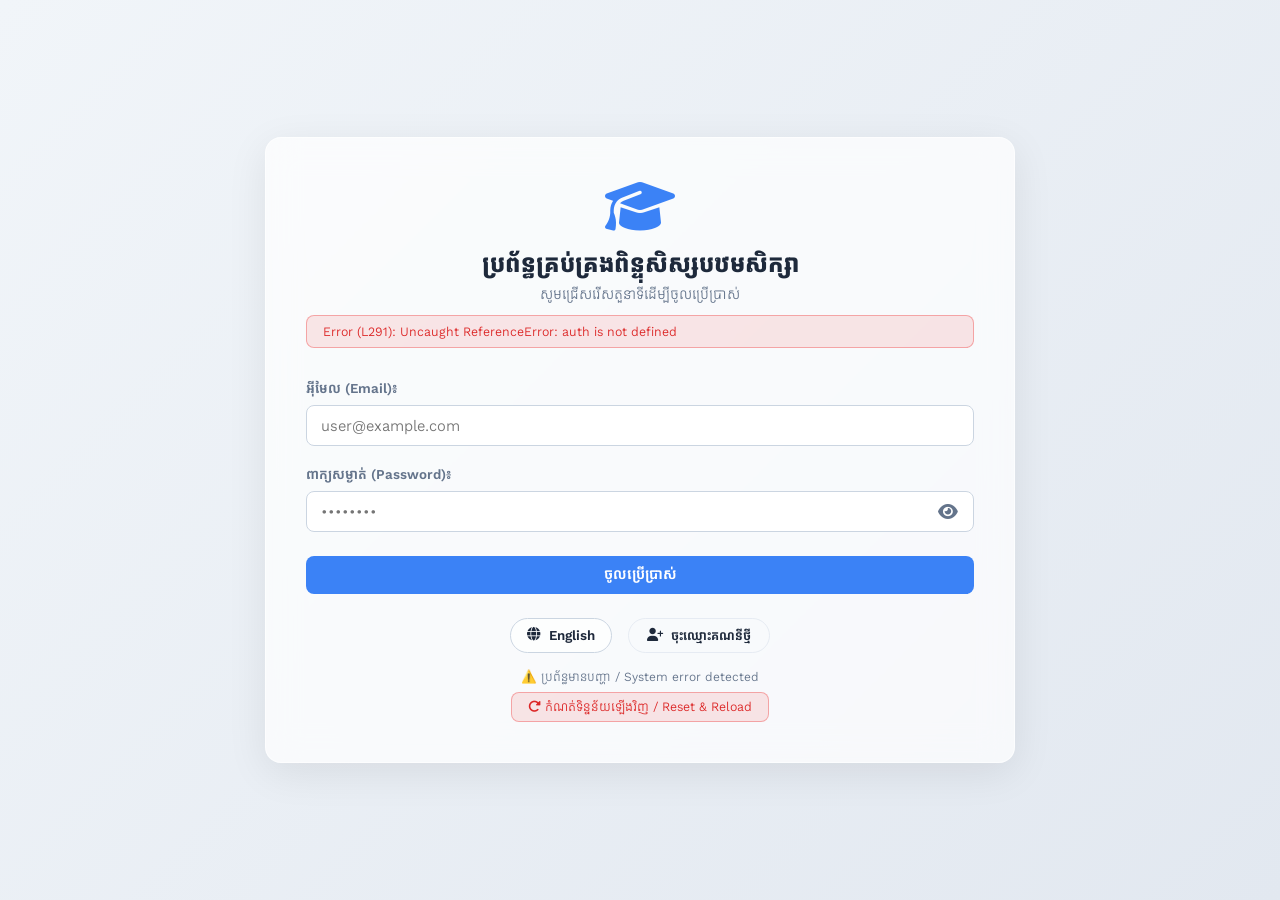
==== commit f67dc00f: "Add files via upload" ====
--- a/index.html
+++ b/index.html
@@ -1,1792 +1,1931 @@
 <!DOCTYPE html>
-<html lang="km">
+<html lang="km" data-theme="light">
 <head>
-  <meta charset="UTF-8">
-  <meta name="viewport" content="width=device-width, initial-scale=1.0">
-  <title>ប្រព័ន្ធគ្រប់គ្រងសាលារៀន - ពុទ្ធិកបឋមសិក្សាប្រាសាទ ហ៊ុន ណេង ក្រុងកំពង់ចាម</title>
-  <link rel="stylesheet" href="style.css">
-  <!-- Chart.js CDN for Reports -->
-  <script src="https://cdn.jsdelivr.net/npm/chart.js"></script>
+    <meta charset="UTF-8">
+    <meta name="viewport" content="width=device-width, initial-scale=1.0, maximum-scale=1.0, user-scalable=no, viewport-fit=cover">
+    <meta name="theme-color" content="#4f46e5">
+    <meta name="mobile-web-app-capable" content="yes">
+    <meta name="apple-mobile-web-app-capable" content="yes">
+    <meta name="apple-mobile-web-app-status-bar-style" content="black-translucent">
+    <title>ប្រព័ន្ធគ្រប់គ្រងពិន្ទុសិស្សបឋមសិក្សា - Grading System</title>
+    <!-- Google Fonts: Kantumruy Pro (Khmer) and Outfit (English/Numbers) -->
+    <link rel="preconnect" href="https://fonts.googleapis.com">
+    <link rel="preconnect" href="https://fonts.gstatic.com" crossorigin>
+    <link href="https://fonts.googleapis.com/css2?family=Kantumruy+Pro:ital,wght@0,300..700;1,300..700&family=Moul&family=Outfit:wght@300;400;500;600;700&display=swap" rel="stylesheet">
+    <!-- FontAwesome for Icons -->
+    <link rel="stylesheet" href="https://cdnjs.cloudflare.com/ajax/libs/font-awesome/6.4.0/css/all.min.css">
+    <!-- ExcelJS & FileSaver for styled Excel Export -->
+    <script src="https://cdnjs.cloudflare.com/ajax/libs/exceljs/4.3.0/exceljs.min.js"></script>
+    <script src="https://cdnjs.cloudflare.com/ajax/libs/FileSaver.js/2.0.5/FileSaver.min.js"></script>
+    <!-- Main Style Sheet -->
+    <link rel="stylesheet" href="styles.css?v=20260831_4">
+    <script src="app.js?v=20260831_4" defer></script>
+    <!-- Early error catcher: catches JS errors before app.js loads -->
+    <script>
+        window.onerror = function(msg, src, line, col, err) {
+            // Ignore cross-origin "Script error." from external scripts (Google Translate etc.)
+            if (msg === 'Script error.' && line === 0) return true;
+            if (msg && msg.toLowerCase().includes('script error')) return true;
+            var banner = document.getElementById('jsErrorBanner');
+            if (banner) {
+                banner.style.display = 'block';
+                banner.textContent = 'Error (L' + line + '): ' + msg;
+            }
+            var resetSection = document.getElementById('emergencyResetSection');
+            if (resetSection) resetSection.style.display = 'block';
+            return false;
+        };
+        window.onunhandledrejection = function(event) {
+            var banner = document.getElementById('jsErrorBanner');
+            if (banner) {
+                banner.style.display = 'block';
+                banner.textContent = 'Promise Error: ' + (event.reason && event.reason.message ? event.reason.message : String(event.reason));
+            }
+            return false;
+        };
+    </script>
 </head>
 <body>
-
-  <div class="app-container">
+    <!-- Login Screen Overlay -->
+    <div id="loginScreen" class="login-screen-overlay active">
+        <div class="login-container card-style">
+            <div class="login-header">
+                <i class="fa-solid fa-graduation-cap login-logo"></i>
+                <h2 data-km="ប្រព័ន្ធគ្រប់គ្រងពិន្ទុសិស្សបឋមសិក្សា" data-en="Primary School Grading System">ប្រព័ន្ធគ្រប់គ្រងពិន្ទុសិស្សបឋមសិក្សា</h2>
+                <p data-km="សូមជ្រើសរើសតួនាទីដើម្បីចូលប្រើប្រាស់" data-en="Please select a role to login">សូមជ្រើសរើសតួនាទីដើម្បីចូលប្រើប្រាស់</p>
+                <!-- JS Error Banner -->
+                <div id="jsErrorBanner" style="display:none; background:rgba(239,68,68,0.12); border:1px solid rgba(239,68,68,0.4); color:#dc2626; border-radius:8px; padding:0.5rem 1rem; margin-top:0.75rem; font-size:0.8rem; text-align:left; word-break:break-all;"></div>
+            </div>
+            
+            <!-- Step 1: Role Selection -->
+            <div id="loginStepEmail" class="login-step">
+                <form id="emailLoginForm">
+                    <div class="form-group">
+                        <label for="loginEmail" data-km="អ៊ីមែល (Email)៖" data-en="Email:">អ៊ីមែល (Email)៖</label>
+                        <input type="email" id="loginEmail" class="form-control" placeholder="user@example.com" required>
+                    </div>
+                    <div class="form-group">
+                        <label for="loginPassword" data-km="ពាក្យសម្ងាត់ (Password)៖" data-en="Password:">ពាក្យសម្ងាត់ (Password)៖</label>
+                        <div class="password-input-wrapper">
+                            <input type="password" id="loginPassword" class="form-control" placeholder="••••••••" required style="padding-right: 2.75rem;">
+                            <button type="button" id="btnTogglePassword" class="btn-toggle-password" title="Show/Hide Password">
+                                <i class="fa-solid fa-eye" id="togglePasswordIcon"></i>
+                            </button>
+                        </div>
+                    </div>
+                    <div style="display:flex; flex-direction:column; gap:0.75rem; margin-top: 1.5rem;">
+                        <button type="submit" class="btn btn-primary" data-km="ចូលប្រើប្រាស់" data-en="Login">ចូលប្រើប្រាស់</button>
+                    </div>
+                </form>
+                
+                <div style="margin-top: 1.5rem; display: flex; justify-content: center; gap: 1rem; flex-wrap: wrap;">
+                    <div class="lang-toggle-login" id="langToggleBtnLogin" style="margin-top: 0;">
+                        <i class="fa-solid fa-globe"></i> <span id="loginLangText">English</span>
+                    </div>
+                    <button type="button" class="btn btn-outline btn-sm" id="btnRegisterUserOpen" style="border-radius: 20px; font-weight: 600; font-size: 0.8rem; padding: 0.4rem 1.1rem; border-color: var(--border-color); color: var(--text-main);">
+                        <i class="fa-solid fa-user-plus"></i> <span data-km="ចុះឈ្មោះគណនីថ្មី" data-en="Register Account">ចុះឈ្មោះគណនីថ្មី</span>
+                    </button>
+                </div>
+                
+                <!-- Emergency Reset: only shown when JS fails to load correctly -->
+                <div id="emergencyResetSection" style="display:none; margin-top:1rem; text-align:center;">
+                    <p style="font-size:0.78rem; color:var(--text-muted); margin-bottom:0.5rem;">⚠️ ប្រព័ន្ធមានបញ្ហា / System error detected</p>
+                    <button type="button" onclick="emergencyResetAndReload()" style="background:rgba(239,68,68,0.12); border:1px solid rgba(239,68,68,0.4); color:#dc2626; border-radius:8px; padding:0.4rem 1rem; font-size:0.8rem; cursor:pointer;">
+                        <i class="fa-solid fa-rotate-right"></i> កំណត់ទិន្នន័យឡើងវិញ / Reset &amp; Reload
+                    </button>
+                </div>
+            </div>
+        </div>
+    </div>
+
+    <!-- Admin / Teacher Interface Layout -->
+    <div id="adminTeacherLayout" class="app-container" style="display: none;">
+        <!-- Sidebar Navigation -->
+        <aside class="sidebar">
+            <div class="sidebar-header">
+                <div class="logo-container" id="sidebarLogoContainer">
+                    <i class="fa-solid fa-graduation-cap logo-icon" id="sidebarDefaultLogo"></i>
+                    <img id="sidebarSchoolLogo" src="" style="width: 100%; height: 100%; object-fit: contain; border-radius: 8px; display: none;">
+                </div>
+                <div class="brand-details">
+                    <h2 class="brand-title" id="sidebarSchoolName" style="transition: font-size 0.2s; white-space: normal; word-break: break-word; overflow-wrap: break-word;">ពិន្ទុបឋមសិក្សា</h2>
+                    <p class="brand-subtitle">Grading System <span style="font-size: 0.65rem; opacity: 0.6; font-weight: normal; margin-left: 2px;">v2026.07.03.4</span></p>
+                </div>
+                <button id="sidebarToggleBtn" class="sidebar-toggle" title="Toggle Sidebar" style="background:transparent; border:none; color:var(--text-secondary); font-size:1.25rem; cursor:pointer; padding:0.5rem; margin-left:auto; display:flex; align-items:center; justify-content:center;">
+                    <i class="fa-solid fa-bars"></i>
+                </button>
+            </div>
+            
+            <nav class="sidebar-nav">
+                <a href="#" class="nav-item active" data-tab="dashboard">
+                    <i class="fa-solid fa-chart-line"></i>
+                    <span class="nav-text" data-km="ផ្ទាំងគ្រប់គ្រង" data-en="Dashboard">ផ្ទាំងគ្រប់គ្រង</span>
+                </a>
+                <a href="#" class="nav-item" data-tab="classes">
+                    <i class="fa-solid fa-school"></i>
+                    <span class="nav-text" data-km="គ្រប់គ្រងថ្នាក់រៀន" data-en="Manage Classes">គ្រប់គ្រងថ្នាក់រៀន</span>
+                </a>
+                <a href="#" class="nav-item" data-tab="subjects">
+                    <i class="fa-solid fa-book-open"></i>
+                    <span class="nav-text" data-km="កំណត់មុខវិជ្ជា" data-en="Subjects Config">កំណត់មុខវិជ្ជា</span>
+                </a>
+                <a href="#" class="nav-item" data-tab="scores">
+                    <i class="fa-solid fa-pen-to-square"></i>
+                    <span class="nav-text" data-km="បញ្ចូលពិន្ទុ" data-en="Enter Scores">បញ្ចូលពិន្ទុ</span>
+                </a>
+                <a href="#" class="nav-item" data-tab="reports">
+                    <i class="fa-solid fa-file-invoice"></i>
+                    <span class="nav-text" data-km="របាយការណ៍ពិន្ទុ" data-en="Score Reports">របាយការណ៍ពិន្ទុ</span>
+                </a>
+                <a href="#" class="nav-item" data-tab="academic-reports">
+                    <i class="fa-solid fa-graduation-cap"></i>
+                    <span class="nav-text" data-km="របាយការណ៍សិក្សា" data-en="Academic Reports">របាយការណ៍សិក្សា</span>
+                </a>
+                <a href="#" class="nav-item" data-tab="messages" id="navItemMessages">
+                    <i class="fa-solid fa-envelope"></i>
+                    <span class="nav-text" data-km="សារស្នើសុំ" data-en="Messages">សារស្នើសុំ</span>
+                    <span class="badge" id="msgCountBadge" style="display: none; background: var(--crimson-red); color: white; border-radius: 50%; padding: 0.15rem 0.45rem; font-size: 0.75rem; font-weight: bold; margin-left: auto;">0</span>
+                </a>
+                <a href="#" class="nav-item" data-tab="users" id="navItemUsers" style="display: none;">
+                    <i class="fa-solid fa-users-gear"></i>
+                    <span class="nav-text" data-km="គ្រប់គ្រងគណនី" data-en="User Accounts">គ្រប់គ្រងគណនី</span>
+                    <span class="badge" id="userBadge" style="display: none; background: var(--amber-orange); color: white; border-radius: 50%; padding: 0.15rem 0.45rem; font-size: 0.75rem; font-weight: bold; margin-left: auto;">0</span>
+                </a>
+                <a href="#" class="nav-item" data-tab="settings">
+                    <i class="fa-solid fa-database"></i>
+                    <span class="nav-text" data-km="ទិន្នន័យ & ការកំណត់" data-en="Data & Settings">ទិន្នន័យ & ការកំណត់</span>
+                </a>
+            </nav>
+            
+            <div class="sidebar-footer">
+                <div class="theme-toggle" id="themeToggleBtn" title="Toggle Light/Dark Mode">
+                    <i class="fa-solid fa-moon dark-icon"></i>
+                    <i class="fa-solid fa-sun light-icon"></i>
+                    <span class="toggle-text" data-km="របៀបងងឹត" data-en="Dark Mode">របៀបងងឹត</span>
+                </div>
+                <div class="lang-toggle" id="langToggleBtn" title="ប្តូរភាសា / Switch Language">
+                    <i class="fa-solid fa-globe"></i>
+                    <span class="lang-text">English</span>
+                </div>
+                <div class="logout-btn-action" id="btnAdminTeacherLogout" title="ចាកចេញ / Logout" style="display:flex; align-items:center; gap:0.5rem; padding:0.65rem 0.85rem; cursor:pointer; font-size:0.85rem; font-weight:600; color:var(--crimson-red); border-top:1px solid var(--border-color); margin-top:0.5rem;">
+                    <i class="fa-solid fa-right-from-bracket"></i>
+                    <span data-km="ចាកចេញ" data-en="Logout">ចាកចេញ</span>
+                </div>
+            </div>
+        </aside>
+
+        <!-- Mobile Sidebar Overlay Backdrop -->
+        <div class="sidebar-overlay" id="sidebarOverlay"></div>
+
+        <!-- Main Content Area -->
+        <main class="main-content">
+            <!-- Header bar -->
+            <header class="content-header">
+                <button class="btn btn-icon no-print" id="btnToggleMobileMenu" style="display: none; padding: 0.5rem; margin-right: 0.75rem; border: 1px solid var(--border-color); border-radius: 8px;">
+                    <i class="fa-solid fa-bars" style="font-size: 1.2rem;"></i>
+                </button>
+                <h1 id="pageTitle" class="page-title" data-km="ផ្ទាំងគ្រប់គ្រង" data-en="Dashboard" style="flex-grow: 1;">ផ្ទាំងគ្រប់គ្រង</h1>
+                <div class="current-date-time" id="btnHeaderClockCalendar" title="ចុចដើម្បីមើលប្រតិទិន និងម៉ោង / Click to view Calendar">
+                    <i class="fa-regular fa-clock"></i>
+                    <span id="dateTimeString">01-07-2026</span>
+                </div>
+            </header>
+
+            <!-- Dashboard Panel -->
+            <section id="dashboardPanel" class="tab-panel active" style="padding-top: 0;">
+                <div style="display:flex; flex-direction:column; gap:1.5rem;">
+                <!-- 1. Top Purple Banner -->
+                <div class="dash-purple-banner">
+                    <div class="banner-left">
+                        <div class="banner-breadcrumb"><i class="fa-solid fa-house"></i> DASHBOARD.OVERVIEW - <span id="dashRoleBanner">ADMIN</span></div>
+                        <h2 class="banner-date" id="dashDateBanner">Wednesday, July 1, 2026</h2>
+                        <div class="banner-time-row">
+                            <span id="dashTimeBanner">00:00:00</span> &bull; Cambodia - ICT
+                            <span class="live-badge"><i class="fa-solid fa-circle" style="font-size:8px;margin-right:4px;"></i> Live</span>
+                        </div>
+                        <div class="banner-actions">
+                            <button type="button" class="banner-btn" id="btnDashBannerToday"><i class="fa-regular fa-calendar"></i> <span data-km="ថ្ងៃនេះ" data-en="Today">ថ្ងៃនេះ</span></button>
+                            <button type="button" class="banner-btn" onclick="location.reload()"><i class="fa-solid fa-rotate-right"></i> <span data-km="ផ្ទុកឡើងវិញ" data-en="Refresh">ផ្ទុកឡើងវិញ</span></button>
+                        </div>
+                    </div>
+                    
+                    <div class="banner-right">
+                        <div class="banner-charts-trio">
+                            <!-- Ring 1: Total Students -->
+                            <div class="circular-chart-container" title="សិស្សសរុប / Total Students">
+                                <svg viewBox="0 0 36 36" class="circular-chart chart-total">
+                                    <path class="circle-bg"
+                                        d="M18 2.0845
+                                        a 15.9155 15.9155 0 0 1 0 31.831
+                                        a 15.9155 15.9155 0 0 1 0 -31.831"
+                                    />
+                                    <path class="circle circle-total" id="dashTotalCircle"
+                                        stroke-dasharray="100, 100"
+                                        d="M18 2.0845
+                                        a 15.9155 15.9155 0 0 1 0 31.831
+                                        a 15.9155 15.9155 0 0 1 0 -31.831"
+                                    />
+                                    <text x="18" y="16.5" class="percentage" id="dashTotalCountText">0</text>
+                                    <text x="18" y="22.5" class="chart-label" data-km="សិស្សសរុប" data-en="TOTAL">សិស្សសរុប</text>
+                                </svg>
+                            </div>
+
+                            <!-- Ring 2: Passed Students -->
+                            <div class="circular-chart-container" title="សិស្សជាប់ / Passed Students">
+                                <svg viewBox="0 0 36 36" class="circular-chart chart-passed">
+                                    <path class="circle-bg"
+                                        d="M18 2.0845
+                                        a 15.9155 15.9155 0 0 1 0 31.831
+                                        a 15.9155 15.9155 0 0 1 0 -31.831"
+                                    />
+                                    <path class="circle circle-passed" id="dashPassingCircle"
+                                        stroke-dasharray="0, 100"
+                                        d="M18 2.0845
+                                        a 15.9155 15.9155 0 0 1 0 31.831
+                                        a 15.9155 15.9155 0 0 1 0 -31.831"
+                                    />
+                                    <text x="18" y="16.5" class="percentage" id="dashPassingText">0</text>
+                                    <text x="18" y="22.5" class="chart-label" data-km="សិស្សជាប់" data-en="PASSED">សិស្សជាប់</text>
+                                </svg>
+                            </div>
+
+                            <!-- Ring 3: Failed Students -->
+                            <div class="circular-chart-container" title="សិស្សធ្លាក់ / Failed Students">
+                                <svg viewBox="0 0 36 36" class="circular-chart chart-failed">
+                                    <path class="circle-bg"
+                                        d="M18 2.0845
+                                        a 15.9155 15.9155 0 0 1 0 31.831
+                                        a 15.9155 15.9155 0 0 1 0 -31.831"
+                                    />
+                                    <path class="circle circle-failed" id="dashFailingCircle"
+                                        stroke-dasharray="0, 100"
+                                        d="M18 2.0845
+                                        a 15.9155 15.9155 0 0 1 0 31.831
+                                        a 15.9155 15.9155 0 0 1 0 -31.831"
+                                    />
+                                    <text x="18" y="16.5" class="percentage" id="dashFailingText">0</text>
+                                    <text x="18" y="22.5" class="chart-label" data-km="សិស្សធ្លាក់" data-en="FAILED">សិស្សធ្លាក់</text>
+                                </svg>
+                            </div>
+                        </div>
+                    </div>
+                </div>
+
+                <!-- 2. Summary Cards (Top Position) -->
+                <div class="summary-cards-grid">
+                    <div class="sum-card" style="background-color: #e0f2fe; border: 1px solid #bae6fd; cursor: pointer;" onclick="document.querySelector('[data-tab=\'reports\']').click()" title="មើលរបាយការណ៍សិស្សឆ្នើម">
+                        <div class="sum-card-header"><i class="fa-solid fa-trophy" style="color:#0ea5e9"></i> <span data-km="សិស្សឆ្នើម" data-en="TOP STUDENTS">សិស្សឆ្នើម</span></div>
+                        <div class="sum-card-val" style="color:#0ea5e9" id="sumTopStudentsCount">0</div>
+                        <div class="sum-card-sub" style="color:#0284c7" data-km="សិស្សពិន្ទុមធ្យម ≥ ៨.៥" data-en="Students with avg >= 8.5">សិស្សពិន្ទុមធ្យម ≥ ៨.៥</div>
+                    </div>
+                    <div class="sum-card" style="background-color: #ecfdf5; border: 1px solid #a7f3d0; cursor: pointer;" onclick="document.querySelector('[data-tab=\'academic-reports\']').click()" title="មើលរបាយការណ៍ថ្នាក់រៀន">
+                        <div class="sum-card-header"><i class="fa-solid fa-star" style="color:#10b981"></i> <span data-km="ថ្នាក់រៀនល្អបំផុត" data-en="BEST CLASS">ថ្នាក់រៀនល្អបំផុត</span></div>
+                        <div class="sum-card-val" style="color:#10b981" id="sumBestClass">N/A</div>
+                        <div class="sum-card-sub" style="color:#047857" data-km="អត្រាប្រឡងជាប់ខ្ពស់ជាងគេ" data-en="Highest overall passing rate">អត្រាប្រឡងជាប់ខ្ពស់ជាងគេ</div>
+                    </div>
+                    <div class="sum-card" style="background-color: #fef9c3; border: 1px solid #fde047; cursor: pointer;" onclick="document.querySelector('[data-tab=\'messages\']').click()" title="ចុចដើម្បីពិនិត្យសារ និងសំណើ">
+                        <div class="sum-card-header"><i class="fa-solid fa-bell" style="color:#eab308"></i> <span data-km="សារថ្មី" data-en="NEW MESSAGES">សារថ្មី</span></div>
+                        <div class="sum-card-val" style="color:#eab308" id="sumNewMessages">0</div>
+                        <div class="sum-card-sub" style="color:#a16207" data-km="សំណើត្រូវពិនិត្យ" data-en="Pending requests to review">សំណើត្រូវពិនិត្យ</div>
+                    </div>
+                    <div class="sum-card" style="background-color: #fef2f2; border: 1px solid #fecaca; cursor: pointer;" onclick="openNeedsAttentionModal()" title="ចុចដើម្បីមើលបញ្ជីសិស្សត្រូវពង្រឹងសមត្ថភាព">
+                        <div class="sum-card-header"><i class="fa-solid fa-triangle-exclamation" style="color:#ef4444"></i> <span data-km="ត្រូវយកចិត្តទុកដាក់" data-en="NEEDS ATTENTION">ត្រូវយកចិត្តទុកដាក់</span></div>
+                        <div class="sum-card-val" style="color:#ef4444" id="sumNeedsAttention">0</div>
+                        <div class="sum-card-sub" style="color:#b91c1c" data-km="សិស្សដែលប្រឡងធ្លាក់ (< ៥.៥)" data-en="Students who failed (< 5.5)">សិស្សដែលប្រឡងធ្លាក់ (< ៥.៥)</div>
+                    </div>
+                </div>
+
+                <!-- 3. Quick Action Buttons Grid -->
+                <div class="quick-actions-grid">
+                    <div class="qa-card" onclick="document.querySelector('[data-tab=\'scores\']').click()">
+                        <i class="fa-solid fa-pen-to-square" style="color:var(--primary-blue)"></i>
+                        <span data-km="បញ្ចូលពិន្ទុ" data-en="Enter Scores">បញ្ចូលពិន្ទុ</span>
+                    </div>
+                    <div class="qa-card" onclick="document.querySelector('[data-tab=\'classes\']').click()">
+                        <i class="fa-solid fa-school" style="color:var(--emerald-green)"></i>
+                        <span data-km="ថ្នាក់រៀន" data-en="Classes">ថ្នាក់រៀន</span>
+                    </div>
+                    <div class="qa-card" onclick="document.querySelector('[data-tab=\'subjects\']').click()">
+                        <i class="fa-solid fa-book-open" style="color:var(--amber-orange)"></i>
+                        <span data-km="មុខវិជ្ជា" data-en="Subjects">មុខវិជ្ជា</span>
+                    </div>
+                    <div class="qa-card" onclick="document.querySelector('[data-tab=\'reports\']').click()">
+                        <i class="fa-solid fa-file-invoice" style="color:var(--purple-indigo)"></i>
+                        <span data-km="របាយការណ៍" data-en="Reports">របាយការណ៍</span>
+                    </div>
+                    <div class="qa-card" id="qaBtnUsers" onclick="document.querySelector('[data-tab=\'users\']').click()">
+                        <i class="fa-solid fa-users-gear" style="color:var(--crimson-red)"></i>
+                        <span data-km="គណនីប្រើប្រាស់" data-en="Users">គណនីប្រើប្រាស់</span>
+                    </div>
+                    <div class="qa-card" onclick="document.querySelector('[data-tab=\'messages\']').click()">
+                        <i class="fa-solid fa-envelope" style="color:#0ea5e9"></i>
+                        <span data-km="សារស្នើសុំ" data-en="Messages">សារស្នើសុំ</span>
+                    </div>
+                    <div class="qa-card" onclick="document.querySelector('[data-tab=\'settings\']').click()">
+                        <i class="fa-solid fa-gear" style="color:#64748b"></i>
+                        <span data-km="ការកំណត់" data-en="Settings">ការកំណត់</span>
+                    </div>
+                    <div class="qa-card" id="btnDashAddUser">
+                        <i class="fa-solid fa-user-plus" style="color:#10b981"></i>
+                        <span data-km="បន្ថែមគណនី" data-en="Add User Account">បន្ថែមគណនី</span>
+                    </div>
+                </div>
+
+                <!-- 4. Performance Summary Bar -->
+                <div class="perf-summary-container">
+                    <div class="perf-header">
+                        <div class="perf-title"><span style="color:var(--primary-blue);font-weight:900;margin-right:8px;">|</span> <span data-km="របាយការណ៍លទ្ធផលសិក្សាសរុប" data-en="STUDENTS PERFORMANCE SUMMARY">របាយការណ៍លទ្ធផលសិក្សាសរុប</span></div>
+                        <div class="perf-badge" id="perfTotalStudents">0</div>
+                    </div>
+                    
+                    <div class="perf-bars-grid">
+                        <!-- Excellent -->
+                        <div class="perf-stat-box" style="background:#f0fdf4; border:1px solid #bbf7d0;">
+                            <div class="ps-top">
+                                <div class="ps-label" style="color:#16a34a"><i class="fa-regular fa-circle-check"></i> <span data-km="និទ្ទេសល្អណាស់" data-en="EXCELLENT">និទ្ទេសល្អណាស់</span></div>
+                                <div class="ps-circle" style="color:#16a34a" id="perfCircleExc">0%</div>
+                            </div>
+                            <div class="ps-val" style="color:#16a34a" id="perfValExc">0</div>
+                            <div class="ps-sub" style="color:#15803d"><span data-km="សរុប" data-en="of total">សរុប</span> <span id="perfTotalExc">0</span></div>
+                        </div>
+                        
+                        <!-- Good -->
+                        <div class="perf-stat-box" style="background:#eff6ff; border:1px solid #bfdbfe;">
+                            <div class="ps-top">
+                                <div class="ps-label" style="color:#2563eb"><i class="fa-solid fa-arrow-up"></i> <span data-km="និទ្ទេសល្អ" data-en="GOOD">និទ្ទេសល្អ</span></div>
+                                <div class="ps-circle" style="color:#2563eb" id="perfCircleGood">0%</div>
+                            </div>
+                            <div class="ps-val" style="color:#2563eb" id="perfValGood">0</div>
+                            <div class="ps-sub" style="color:#1d4ed8"><span data-km="សរុប" data-en="of total">សរុប</span> <span id="perfTotalGood">0</span></div>
+                        </div>
+                        
+                        <!-- Average -->
+                        <div class="perf-stat-box" style="background:#fefce8; border:1px solid #fef08a;">
+                            <div class="ps-top">
+                                <div class="ps-label" style="color:#ca8a04"><i class="fa-solid fa-minus"></i> <span data-km="និទ្ទេសមធ្យម" data-en="AVERAGE">និទ្ទេសមធ្យម</span></div>
+                                <div class="ps-circle" style="color:#ca8a04" id="perfCircleAvg">0%</div>
+                            </div>
+                            <div class="ps-val" style="color:#ca8a04" id="perfValAvg">0</div>
+                            <div class="ps-sub" style="color:#a16207"><span data-km="សរុប" data-en="of total">សរុប</span> <span id="perfTotalAvg">0</span></div>
+                        </div>
+                        
+                        <!-- Failed -->
+                        <div class="perf-stat-box" style="background:#fef2f2; border:1px solid #fecaca;">
+                            <div class="ps-top">
+                                <div class="ps-label" style="color:#dc2626"><i class="fa-regular fa-circle-xmark"></i> <span data-km="និទ្ទេសខ្សោយ/ធ្លាក់" data-en="FAILED">និទ្ទេសខ្សោយ/ធ្លាក់</span></div>
+                                <div class="ps-circle" style="color:#dc2626" id="perfCircleFail">0%</div>
+                            </div>
+                            <div class="ps-val" style="color:#dc2626" id="perfValFail">0</div>
+                            <div class="ps-sub" style="color:#b91c1c"><span data-km="សរុប" data-en="of total">សរុប</span> <span id="perfTotalFail">0</span></div>
+                        </div>
+                    </div>
+                </div>
+                </div>
+            </section>
+
+            <!-- Class Management Panel -->
+            <section id="classesPanel" class="tab-panel">
+                <div class="panel-actions">
+                    <button class="btn btn-primary" id="btnOpenAddClassModal">
+                        <i class="fa-solid fa-plus"></i> <span data-km="បង្កើតថ្នាក់ថ្មី" data-en="Create Class">បង្កើតថ្នាក់ថ្មី</span>
+                    </button>
+                </div>
+                
+                <div class="grid-layout" id="classesContainer">
+                    <!-- Class Cards will be loaded here -->
+                </div>
+
+                <!-- Class Details view (Hidden by default, shown when a class is selected) -->
+                <div id="classDetailView" class="detail-view card-style" style="display: none;">
+                    <div class="detail-header">
+                        <button class="btn btn-icon" id="btnBackToClasses">
+                            <i class="fa-solid fa-arrow-left"></i>
+                        </button>
+                        <div class="detail-title-group" style="flex-grow: 1;">
+                            <h2 id="currentClassName">ថ្នាក់ទី...</h2>
+                            <p id="currentClassTeacher" class="detail-subtitle" style="font-size: 0.85rem; color: var(--text-muted); margin-top: 0.25rem;">គ្រូបន្ទុកថ្នាក់៖ ...</p>
+                        </div>
+                        <div class="detail-header-actions">
+                            <button class="btn btn-outline btn-sm" id="btnEditClass">
+                                <i class="fa-solid fa-pen"></i> <span data-km="កែសម្រួលថ្នាក់" data-en="Edit Class">កែសម្រួលថ្នាក់</span>
+                            </button>
+                            <button class="btn btn-outline btn-sm" id="btnOpenImportSheetsModal" style="color: #0f9d58; border-color: #0f9d58;">
+                                <i class="fa-solid fa-file-excel"></i> <span data-km="នាំចូលពី Sheets" data-en="Import from Sheets">នាំចូលពី Sheets</span>
+                            </button>
+                            <button class="btn btn-success btn-sm" id="btnOpenAddStudentModal">
+                                <i class="fa-solid fa-user-plus"></i> <span data-km="បន្ថែមសិស្ស" data-en="Add Student">បន្ថែមសិស្ស</span>
+                            </button>
+                            <button class="btn btn-danger btn-sm" id="btnDeleteClass">
+                                <i class="fa-solid fa-trash"></i> <span data-km="លុបថ្នាក់នេះ" data-en="Delete Class">លុបថ្នាក់នេះ</span>
+                            </button>
+                        </div>
+                    </div>
+                    <div class="table-container">
+                        <table class="data-table" id="studentsTable">
+                            <thead>
+                                <tr>
+                                    <th data-km="លេខរៀង" data-en="No.">លេខរៀង</th>
+                                    <th data-km="លេខសម្គាល់ខ្លួន (ID)" data-en="Student ID">លេខសម្គាល់ខ្លួន (ID)</th>
+                                    <th data-km="ឈ្មោះសិស្ស" data-en="Student Name">ឈ្មោះសិស្ស</th>
+                                    <th data-km="ថ្ងៃខែឆ្នាំកំណើត" data-en="Date of Birth">ថ្ងៃខែឆ្នាំកំណើត</th>
+                                    <th data-km="ភេទ" data-en="Gender">ភេទ</th>
+                                    <th data-km="លេខទូរស័ព្ទអាណាព្យាបាល" data-en="Guardian Contact">លេខទូរស័ព្ទអាណាព្យាបាល</th>
+                                    <th data-km="ជំនាន់" data-en="Generation">ជំនាន់</th>
+                                    <th data-km="សកម្មភាព" data-en="Actions">សកម្មភាព</th>
+                                </tr>
+                            </thead>
+                            <tbody id="studentsTableBody">
+                                <!-- Student rows loaded here -->
+                            </tbody>
+                        </table>
+                    </div>
+                </div>
+            </section>
+
+            <!-- Subject Config Panel -->
+            <section id="subjectsPanel" class="tab-panel">
+                <div class="subjects-split-layout">
+                    <div class="card-style form-card">
+                        <h3 id="subjectFormTitle" data-km="បន្ថែមមុខវិជ្ជាថ្មី" data-en="Add New Subject">បន្ថែមមុខវិជ្ជាថ្មី</h3>
+                        <form id="subjectForm">
+                            <input type="hidden" id="editSubjectId" value="">
+                            <div class="form-group">
+                                <label for="subjectName" data-km="ឈ្មោះមុខវិជ្ជា" data-en="Subject Name">ឈ្មោះមុខវិជ្ជា</label>
+                                <input type="text" id="subjectName" required placeholder="ឧ. គណិតវិទ្យា, ភាសាខ្មែរ...">
+                            </div>
+                            <div class="form-group">
+                                <label for="subjectNameEn" data-km="ឈ្មោះមុខវិជ្ជាជាភាសាអង់គ្លេស" data-en="Subject Name (EN)">ឈ្មោះមុខវិជ្ជាជាភាសាអង់គ្លេស</label>
+                                <input type="text" id="subjectNameEn" required placeholder="e.g. Mathematics, Khmer...">
+                            </div>
+                            <div class="form-actions">
+                                <button type="submit" class="btn btn-primary w-full" id="btnSaveSubject">
+                                    <i class="fa-solid fa-save"></i> <span data-km="រក្សាទុក" data-en="Save Subject">រក្សាទុក</span>
+                                </button>
+                                <button type="button" class="btn btn-secondary w-full hidden" id="btnCancelSubjectEdit">
+                                    <span data-km="បោះបង់" data-en="Cancel">បោះបង់</span>
+                                </button>
+                            </div>
+                        </form>
+                    </div>
+
+                    <div class="card-style table-card">
+                        <h3 data-km="បញ្ជីមុខវិជ្ជាទាំងអស់" data-en="All Subjects List">បញ្ជីមុខវិជ្ជាទាំងអស់</h3>
+                        <div class="table-container">
+                            <table class="data-table" id="subjectsTable">
+                                <thead>
+                                    <tr>
+                                        <th style="width: 80px;" data-km="លេខរៀង" data-en="No.">លេខរៀង</th>
+                                        <th data-km="ឈ្មោះមុខវិជ្ជា" data-en="Subject Name (KH)">ឈ្មោះមុខវិជ្ជា</th>
+                                        <th data-km="ឈ្មោះជាភាសាអង់គ្លេស" data-en="Subject Name (EN)">ឈ្មោះជាភាសាអង់គ្លេស</th>
+                                        <th style="width: 120px;" data-km="សកម្មភាព" data-en="Actions">សកម្មភាព</th>
+                                    </tr>
+                                </thead>
+                                <tbody id="subjectsTableBody">
+                                    <!-- Subjects rows loaded here -->
+                                </tbody>
+                            </table>
+                        </div>
+                    </div>
+                </div>
+            </section>
+
+            <!-- Score Entry Panel -->
+            <section id="scoresPanel" class="tab-panel">
+                <!-- Sub-tabs Switcher inside Score Entry -->
+                <div class="score-mode-tabs no-print">
+                    <button type="button" class="score-mode-btn active" id="btnModeSubjectScore" onclick="switchScoreMode('subject')">
+                        <i class="fa-solid fa-table-cells"></i> <span data-km="បញ្ចូលពិន្ទុតាមមុខវិជ្ជា" data-en="Subject Scoring">បញ្ចូលពិន្ទុតាមមុខវិជ្ជា</span>
+                    </button>
+                    <button type="button" class="score-mode-btn" id="btnModeExtractCert" onclick="switchScoreMode('extract')">
+                        <i class="fa-solid fa-award"></i> <span data-km="ស្រង់ពិន្ទុ & ប័ណ្ណសរសើរ (១០ មុខវិជ្ជា)" data-en="Score Extract & Certificates">ស្រង់ពិន្ទុ & ប័ណ្ណសរសើរ (១០ មុខវិជ្ជា)</span>
+                    </button>
+                    <a href="managerscore.html" target="_blank" class="score-mode-btn" style="margin-left: auto; text-decoration: none; border-color: var(--primary-blue); color: var(--primary-blue);" title="បើកជាផ្ទាំងពេញលេញដាច់ដោយឡែក">
+                        <i class="fa-solid fa-arrow-up-right-from-square"></i> <span data-km="បើកផ្ទាំងពេញលេញ" data-en="Open Fullscreen App">បើកផ្ទាំងពេញលេញ</span>
+                    </a>
+                </div>
+
+                <!-- ================= MODE 1: SUBJECT SCORING ================= -->
+                <div id="scoreSubjectModeSection">
+                    <div class="card-style filter-bar">
+                        <div class="filter-group">
+                            <label for="scoreFilterClass" data-km="ជ្រើសរើសថ្នាក់រៀន" data-en="Select Class">ជ្រើសរើសថ្នាក់រៀន</label>
+                            <select id="scoreFilterClass" class="form-control">
+                                <!-- Loaded dynamically -->
+                            </select>
+                        </div>
+                        <div class="filter-group">
+                            <label for="scoreFilterPeriod" data-km="ជ្រើសរើសវគ្គ/ខែ" data-en="Select Month/Period">ជ្រើសរើសវគ្គ/ខែ</label>
+                            <select id="scoreFilterPeriod" class="form-control">
+                                <optgroup label="ប្រចាំខែ / Monthly" id="monthlyOptGroup">
+                                    <option value="jan" data-km="ខែមករា" data-en="ខែមករា (January)">ខែមករា</option>
+                                    <option value="feb" data-km="ខែកុម្ភៈ" data-en="ខែកុម្ភៈ (February)">ខែកុម្ភៈ</option>
+                                    <option value="mar" data-km="ខែមីនា" data-en="ខែមីនា (March)">ខែមីនា</option>
+                                    <option value="apr" data-km="ខែមេសា" data-en="ខែមេសា (April)">ខែមេសា</option>
+                                    <option value="may" data-km="ខែឧសភា" data-en="ខែឧសភា (May)">ខែឧសភា</option>
+                                    <option value="jun" data-km="ខែមិថុនា" data-en="ខែមិថុនា (June)">ខែមិថុនា</option>
+                                    <option value="jul" data-km="ខែកក្កដា" data-en="ខែកក្កដា (July)">ខែកក្កដា</option>
+                                    <option value="aug" data-km="ខែសីហា" data-en="ខែសីហា (August)">ខែសីហា</option>
+                                    <option value="sep" data-km="ខែកញ្ញា" data-en="ខែកញ្ញា (September)">ខែកញ្ញា</option>
+                                    <option value="oct" data-km="ខែតុលា" data-en="ខែតុលា (October)">ខែតុលា</option>
+                                    <option value="nov" data-km="ខែវិច្ឆិកា" data-en="ខែវិច្ឆិកា (November)">ខែវិច្ឆិកា</option>
+                                    <option value="dec" data-km="ខែធ្នូ" data-en="ខែធ្នូ (December)">ខែធ្នូ</option>
+                                </optgroup>
+                                <optgroup label="ប្រឡងឆមាស / Semesters">
+                                    <option value="sem1_exam" data-km="ប្រឡងឆមាសទី១" data-en="ប្រឡងឆមាសទី១ (Semester 1 Exam)">ប្រឡងឆមាសទី១</option>
+                                    <option value="sem2_exam" data-km="ប្រឡងឆមាសទី២" data-en="ប្រឡងឆមាសទី២ (Semester 2 Exam)">ប្រឡងឆមាសទី២</option>
+                                </optgroup>
+                            </select>
+                        </div>
+                        <div class="filter-group">
+                            <label for="scoreFilterSubject" data-km="ជ្រើសរើសមុខវិជ្ជា" data-en="Select Subject">ជ្រើសរើសមុខវិជ្ជា</label>
+                            <select id="scoreFilterSubject" class="form-control">
+                                <!-- Loaded dynamically -->
+                            </select>
+                        </div>
+                        <div class="filter-group align-end">
+                            <button class="btn btn-primary" id="btnLoadScoreSheet">
+                                <i class="fa-solid fa-arrows-rotate"></i> <span data-km="ទាញយកបញ្ជី" data-en="Load Sheet">ទាញយកបញ្ជី</span>
+                            </button>
+                        </div>
+                    </div>
+
+                    <div class="card-style score-entry-card" id="scoreEntryContainer" style="display: none;">
+                        <div class="score-sheet-header">
+                            <h3 id="scoreSheetTitle">បញ្ចូលពិន្ទុថ្នាក់...</h3>
+                            <p class="score-instructions" data-km="បញ្ចូលពិន្ទុចាប់ពី ០ ដល់ ១០ រួចចុច រក្សាទុកពិន្ទុ។" data-en="Enter scores between 0 and 10, then click Save.">បញ្ចូលពិន្ទុចាប់ពី ០ ដល់ ១០ រួចចុច រក្សាទុកពិន្ទុ។</p>
+                        </div>
+                        
+                        <div class="table-container">
+                            <table class="data-table" id="scoreSheetTable">
+                                <thead>
+                                    <tr>
+                                        <th style="width: 80px;" data-km="លេខរៀង" data-en="No.">លេខរៀង</th>
+                                        <th data-km="លេខសម្គាល់ខ្លួន (ID)" data-en="Student ID">លេខសម្គាល់ខ្លួន (ID)</th>
+                                        <th data-km="ឈ្មោះសិស្ស" data-en="Student Name">ឈ្មោះសិស្ស</th>
+                                        <th data-km="ភេទ" data-en="Gender">ភេទ</th>
+                                        <th style="width: 250px;" data-km="ពិន្ទុ (០-១០)" data-en="Score (0-10)">ពិន្ទុ (០-១០)</th>
+                                    </tr>
+                                </thead>
+                                <tbody id="scoreSheetTableBody">
+                                    <!-- Score input fields loaded here -->
+                                </tbody>
+                            </table>
+                        </div>
+
+                        <div class="score-sheet-actions">
+                            <button class="btn btn-success" id="btnSaveScores">
+                                <i class="fa-solid fa-floppy-disk"></i> <span data-km="រក្សាទុកពិន្ទុ" data-en="Save Scores">រក្សាទុកពិន្ទុ</span>
+                            </button>
+                        </div>
+                    </div>
+
+                    <div class="card-style placeholder-card" id="scoreSheetPlaceholder">
+                        <i class="fa-solid fa-table-list placeholder-icon"></i>
+                        <p data-km="សូមជ្រើសរើសថ្នាក់ វគ្គ/ខែ និងមុខវិជ្ជា រួចចុចលើ 'ទាញយកបញ្ជី' ដើម្បីបញ្ចូលពិន្ទុ។" data-en="Please select class, period, and subject, then click 'Load Sheet' to manage scores.">សូមជ្រើសរើសថ្នាក់ វគ្គ/ខែ និងមុខវិជ្ជា រួចចុចលើ 'ទាញយកបញ្ជី' ដើម្បីបញ្ចូលពិន្ទុ។</p>
+                    </div>
+                </div>
+
+                <!-- ================= MODE 2: EXTRACT SCORES & CERTIFICATES (10 SUBJECTS) ================= -->
+                <div id="scoreExtractModeSection" style="display: none;">
+                    <!-- Stats Overview -->
+                    <div class="extract-stats-grid">
+                        <div class="extract-stat-card">
+                            <div class="extract-stat-icon"><i class="fa-solid fa-users"></i></div>
+                            <div class="extract-stat-info">
+                                <h4 data-km="សិស្សសរុប" data-en="Total Students">សិស្សសរុប</h4>
+                                <div class="stat-val" id="extractStatTotal">0</div>
+                            </div>
+                        </div>
+                        <div class="extract-stat-card stat-female">
+                            <div class="extract-stat-icon"><i class="fa-solid fa-person-dress"></i></div>
+                            <div class="extract-stat-info">
+                                <h4 data-km="សិស្សស្រី" data-en="Female">សិស្សស្រី</h4>
+                                <div class="stat-val" id="extractStatFemale">0</div>
+                            </div>
+                        </div>
+                        <div class="extract-stat-card stat-monk">
+                            <div class="extract-stat-icon"><i class="fa-solid fa-hands-praying"></i></div>
+                            <div class="extract-stat-info">
+                                <h4 data-km="បព្វជិត/លោកសង្ឃ" data-en="Monks">បព្វជិត/លោកសង្ឃ</h4>
+                                <div class="stat-val" id="extractStatMonk">0</div>
+                            </div>
+                        </div>
+                        <div class="extract-stat-card stat-pass">
+                            <div class="extract-stat-icon"><i class="fa-solid fa-circle-check"></i></div>
+                            <div class="extract-stat-info">
+                                <h4 data-km="សិស្សជាប់ (>=5)" data-en="Passed">សិស្សជាប់ (>=5)</h4>
+                                <div class="stat-val" id="extractStatPassed">0</div>
+                            </div>
+                        </div>
+                        <div class="extract-stat-card stat-fail">
+                            <div class="extract-stat-icon"><i class="fa-solid fa-circle-xmark"></i></div>
+                            <div class="extract-stat-info">
+                                <h4 data-km="សិស្សធ្លាក់ (<5)" data-en="Failed">សិស្សធ្លាក់ (<5)</h4>
+                                <div class="stat-val" id="extractStatFailed">0</div>
+                            </div>
+                        </div>
+                        <div class="extract-stat-card stat-top">
+                            <div class="extract-stat-icon"><i class="fa-solid fa-trophy"></i></div>
+                            <div class="extract-stat-info">
+                                <h4 data-km="សិស្សឆ្នើម (A/B)" data-en="Honor Students">សិស្សឆ្នើម (A/B)</h4>
+                                <div class="stat-val" id="extractStatTop">0</div>
+                            </div>
+                        </div>
+                    </div>
+
+                    <!-- 10 Subjects Input Form Card -->
+                    <div class="card-style" style="margin-bottom: 1.5rem;">
+                        <div style="display: flex; justify-content: space-between; align-items: center; margin-bottom: 1rem; border-bottom: 1px solid var(--border-color); padding-bottom: 0.75rem; flex-wrap: wrap; gap: 0.5rem;">
+                            <h3 id="extractFormTitle" style="display:flex; align-items:center; gap:0.5rem; color:var(--primary-blue);">
+                                <i class="fa-solid fa-user-pen"></i> <span data-km="បញ្ចូលពិន្ទុសិស្ស (១០ មុខវិជ្ជា)" data-en="Enter 10-Subject Scores">បញ្ចូលពិន្ទុសិស្ស (១០ មុខវិជ្ជា)</span>
+                            </h3>
+                            <button type="button" class="btn btn-outline btn-sm" id="btnAutoLoadFromClass" onclick="loadStudentsFromSelectedClass()" style="border-radius: 8px;">
+                                <i class="fa-solid fa-file-import"></i> <span data-km="ទាញយកសិស្សពីថ្នាក់ស្វ័យប្រវត្តិ" data-en="Auto-load Class Students">ទាញយកសិស្សពីថ្នាក់ស្វ័យប្រវត្តិ</span>
+                            </button>
+                        </div>
+
+                        <form id="extractScoreForm">
+                            <input type="hidden" id="extractEditIndex" value="-1">
+                            
+                            <!-- Student Info Grid -->
+                            <div style="font-weight: 700; font-size: 0.9rem; color: var(--text-main); margin-bottom: 0.65rem;">
+                                <i class="fa-solid fa-id-card"></i> <span data-km="ព័ត៌មានទូទៅរបស់សិស្ស" data-en="Student Information">ព័ត៌មានទូទៅរបស់សិស្ស</span>
+                            </div>
+                            <div style="display: grid; grid-template-columns: repeat(auto-fit, minmax(180px, 1fr)); gap: 12px; margin-bottom: 1rem;">
+                                <div class="form-group">
+                                    <label for="extStudentId" data-km="អត្តលេខ" data-en="Student ID">អត្តលេខ <span style="color:var(--crimson-red);">*</span></label>
+                                    <input type="text" id="extStudentId" placeholder="ឧ. ST-001" required>
+                                </div>
+                                <div class="form-group">
+                                    <label for="extStudentName" data-km="ឈ្មោះសិស្ស" data-en="Student Name">ឈ្មោះសិស្ស <span style="color:var(--crimson-red);">*</span></label>
+                                    <input type="text" id="extStudentName" placeholder="ឧ. សុខ សុភា" required>
+                                </div>
+                                <div class="form-group">
+                                    <label for="extGender" data-km="ភេទ" data-en="Gender">ភេទ <span style="color:var(--crimson-red);">*</span></label>
+                                    <select id="extGender" required>
+                                        <option value="ប្រុស">ប្រុស</option>
+                                        <option value="ស្រី">ស្រី</option>
+                                        <option value="បព្វជិត">បព្វជិត</option>
+                                    </select>
+                                </div>
+                                <div class="form-group">
+                                    <label for="extGrade" data-km="ថ្នាក់រៀន" data-en="Class/Grade">ថ្នាក់រៀន <span style="color:var(--crimson-red);">*</span></label>
+                                    <input type="text" id="extGrade" placeholder="ឧ. ថ្នាក់ទី ៦A" required>
+                                </div>
+                                <div class="form-group">
+                                    <label for="extMonth" data-km="ប្រចាំខែ" data-en="Month">ប្រចាំខែ <span style="color:var(--crimson-red);">*</span></label>
+                                    <select id="extMonth" required>
+                                        <option value="មករា">ខែមករា</option>
+                                        <option value="កុម្ភៈ">ខែកុម្ភៈ</option>
+                                        <option value="មីនា">ខែមីនា</option>
+                                        <option value="មេសា">ខែមេសា</option>
+                                        <option value="ឧសភា">ខែឧសភា</option>
+                                        <option value="មិថុនា">ខែមិថុនា</option>
+                                        <option value="កក្កដា">ខែកក្កដា</option>
+                                        <option value="សីហា">ខែសីហា</option>
+                                        <option value="កញ្ញា">ខែកញ្ញា</option>
+                                        <option value="តុលា">ខែតុលា</option>
+                                        <option value="វិច្ឆិកា">ខែវិច្ឆិកា</option>
+                                        <option value="ធ្នូ">ខែធ្នូ</option>
+                                    </select>
+                                </div>
+                            </div>
+
+                            <!-- Grade Subjects Grid -->
+                            <div style="font-weight: 700; font-size: 0.9rem; color: var(--text-main); margin-bottom: 0.65rem;">
+                                <i class="fa-solid fa-book-open"></i> <span data-km="ពិន្ទុតាមមុខវិជ្ជា (មាត្រដ្ឋាន ០ ដល់ ១០ ក្នុងមួយមុខវិជ្ជា)" data-en="Subject Scores (0 - 10 per subject)">ពិន្ទុតាមមុខវិជ្ជា (មាត្រដ្ឋាន ០ ដល់ ១០ ក្នុងមួយមុខវិជ្ជា)</span>
+                            </div>
+                            <div style="display: grid; grid-template-columns: repeat(auto-fit, minmax(130px, 1fr)); gap: 10px; margin-bottom: 1.25rem; background: rgba(59,130,246,0.03); padding: 14px; border-radius: 10px; border: 1px solid var(--border-color);">
+                                <div class="form-group">
+                                    <label for="extPali">ភាសាបាលី</label>
+                                    <input type="number" id="extPali" min="0" max="10" step="0.1" placeholder="0-10" required>
+                                </div>
+                                <div class="form-group">
+                                    <label for="extKhmer">ភាសាខ្មែរ</label>
+                                    <input type="number" id="extKhmer" min="0" max="10" step="0.1" placeholder="0-10" required>
+                                </div>
+                                <div class="form-group">
+                                    <label for="extMath">គណិតវិទ្យា</label>
+                                    <input type="number" id="extMath" min="0" max="10" step="0.1" placeholder="0-10" required>
+                                </div>
+                                <div class="form-group">
+                                    <label for="extVin">ព្រះវិន័យ</label>
+                                    <input type="number" id="extVin" min="0" max="10" step="0.1" placeholder="0-10" required>
+                                </div>
+                                <div class="form-group">
+                                    <label for="extBud">ព្រះពុទ្ធសាសនា</label>
+                                    <input type="number" id="extBud" min="0" max="10" step="0.1" placeholder="0-10" required>
+                                </div>
+                                <div class="form-group">
+                                    <label for="extHistory">ពុទ្ធប្បវត្តិ</label>
+                                    <input type="number" id="extHistory" min="0" max="10" step="0.1" placeholder="0-10" required>
+                                </div>
+                                <div class="form-group">
+                                    <label for="extEng">ភាសាអង់គ្លេស</label>
+                                    <input type="number" id="extEng" min="0" max="10" step="0.1" placeholder="0-10">
+                                </div>
+                                <div class="form-group">
+                                    <label for="extSoc">សិក្សាសង្គម</label>
+                                    <input type="number" id="extSoc" min="0" max="10" step="0.1" placeholder="0-10">
+                                </div>
+                                <div class="form-group">
+                                    <label for="extSci">វិទ្យាសាស្ត្រ</label>
+                                    <input type="number" id="extSci" min="0" max="10" step="0.1" placeholder="0-10">
+                                </div>
+                            </div>
+
+                            <div style="display: flex; gap: 10px; flex-wrap: wrap;">
+                                <button type="submit" class="btn btn-primary" id="btnSaveExtract">
+                                    <i class="fa-solid fa-floppy-disk"></i> <span data-km="រក្សាទុកលទ្ធផល" data-en="Save Record">រក្សាទុកលទ្ធផល</span>
+                                </button>
+                                <button type="button" class="btn btn-secondary" onclick="resetExtractForm()">
+                                    <i class="fa-solid fa-rotate-left"></i> <span data-km="សម្អាត Form" data-en="Reset">សម្អាត Form</span>
+                                </button>
+                            </div>
+                        </form>
+                    </div>
+
+                    <!-- Student Score Table Card -->
+                    <div class="card-style">
+                        <div style="display: flex; justify-content: space-between; align-items: center; flex-wrap: wrap; gap: 12px; margin-bottom: 1rem;">
+                            <div style="display: flex; align-items: center; gap: 8px; flex: 1; min-width: 240px; max-width: 360px;">
+                                <input type="text" id="extractSearchInput" placeholder="ស្វែងរកតាមឈ្មោះ ឬអត្តលេខ..." oninput="renderExtractTable()" style="width: 100%; height: 38px;">
+                            </div>
+                            
+                            <div style="display: flex; gap: 8px; flex-wrap: wrap;">
+                                <button type="button" class="btn btn-outline btn-sm" onclick="showIntegratedCertificates('top3')" style="color: #d97706; border-color: #d97706;">
+                                    <i class="fa-solid fa-award"></i> <span data-km="ប័ណ្ណសរសើរ Top 3" data-en="Top 3 Certificates">ប័ណ្ណសរសើរ Top 3</span>
+                                </button>
+                                <button type="button" class="btn btn-outline btn-sm" onclick="exportExtractCSV()">
+                                    <i class="fa-solid fa-file-excel"></i> <span data-km="ទាញយក Excel/CSV" data-en="Export Excel">ទាញយក Excel/CSV</span>
+                                </button>
+                                <button type="button" class="btn btn-outline btn-sm" onclick="window.print()">
+                                    <i class="fa-solid fa-print"></i> <span data-km="បោះពុម្ពតារាង" data-en="Print">បោះពុម្ពតារាង</span>
+                                </button>
+                                <button type="button" class="btn btn-outline btn-sm" onclick="clearAllExtractData()" style="color: var(--crimson-red); border-color: var(--crimson-red);">
+                                    <i class="fa-solid fa-trash-can"></i> <span data-km="លុបទាំងអស់" data-en="Clear All">លុបទាំងអស់</span>
+                                </button>
+                            </div>
+                        </div>
+
+                        <div class="table-container">
+                            <table class="data-table" id="extractScoresTable">
+                                <thead>
+                                    <tr>
+                                        <th style="width: 45px;">ល.រ</th>
+                                        <th>អត្តលេខ</th>
+                                        <th>ឈ្មោះសិស្ស</th>
+                                        <th>ភេទ</th>
+                                        <th>ថ្នាក់</th>
+                                        <th>ខែ</th>
+                                        <th>បាលី</th>
+                                        <th>ខ្មែរ</th>
+                                        <th>គណិត</th>
+                                        <th>វិន័យ</th>
+                                        <th>ពុទ្ធ</th>
+                                        <th>ពុទ្ធប្បវត្តិ</th>
+                                        <th>អង់គ្លេស</th>
+                                        <th>សង្គម</th>
+                                        <th>វិទ្យា.</th>
+                                        <th>សរុប</th>
+                                        <th>មធ្យមភាគ</th>
+                                        <th>ចំណាត់ថ្នាក់</th>
+                                        <th>និទ្ទេស</th>
+                                        <th style="width: 100px;">ជម្រើស</th>
+                                    </tr>
+                                </thead>
+                                <tbody id="extractScoresTableBody">
+                                    <!-- Dynamic rows loaded here -->
+                                </tbody>
+                            </table>
+                        </div>
+                    </div>
+
+                    <!-- Embedded Certificate Viewer -->
+                    <div id="integratedCertSection" class="cert-section" style="margin-top: 1.5rem;">
+                        <div class="card-style no-print" style="margin-bottom: 1rem; display: flex; justify-content: space-between; align-items: center; flex-wrap: wrap; gap: 10px;">
+                            <div style="display: flex; align-items: center; gap: 10px;">
+                                <label style="font-weight: 700;" data-km="ជ្រើសរើសប្រភេទប័ណ្ណសរសើរ៖" data-en="Certificate Filter:">ជ្រើសរើសប្រភេទប័ណ្ណសរសើរ៖</label>
+                                <select id="intCertFilter" onchange="renderIntegratedCertificates()" style="min-height: 38px; font-size: 14px;">
+                                    <option value="all">សិស្សទាំងអស់ (All Students)</option>
+                                    <option value="top1">សិស្សជ័យលាភីលេខ ១ (Rank 1)</option>
+                                    <option value="top3" selected>សិស្សឆ្នើមទាំង ៣ (Top 3: Rank 1 - 3)</option>
+                                    <option value="top5">សិស្សឆ្នើមទាំង ៥ (Top 5: Rank 1 - 5)</option>
+                                    <option value="passed">សិស្សជាប់ទាំងអស់ (Passed >= 5.0)</option>
+                                </select>
+                            </div>
+                            <div style="display: flex; gap: 8px;">
+                                <button type="button" class="btn btn-primary" onclick="window.print()">
+                                    <i class="fa-solid fa-print"></i> <span data-km="បោះពុម្ពប័ណ្ណសរសើរ (A4)" data-en="Print Certificates">បោះពុម្ពប័ណ្ណសរសើរ (A4)</span>
+                                </button>
+                                <button type="button" class="btn btn-secondary" onclick="hideIntegratedCertificates()">
+                                    <i class="fa-solid fa-arrow-left"></i> <span data-km="បិទផ្ទាំងប័ណ្ណសរសើរ" data-en="Close">បិទផ្ទាំងប័ណ្ណសរសើរ</span>
+                                </button>
+                            </div>
+                        </div>
+
+                        <!-- Dynamic Certificates Container -->
+                        <div class="cert-container" id="intCertContainer">
+                            <!-- Dynamic certificates injected here -->
+                        </div>
+                    </div>
+                </div>
+            </section>
+
+            <!-- Score Reports Panel -->
+            <section id="reportsPanel" class="tab-panel">
+                <!-- 1. Reports Dashboard Selection View -->
+                <div id="reportDashboardView">
+                    <div class="report-cards-grid">
+                        <!-- Daily Report Card -->
+                        <div class="report-card-item" onclick="selectReportType('daily')">
+                            <div class="report-card-header">
+                                <div class="report-card-icon daily">
+                                    <i class="fa-solid fa-calendar-day"></i>
+                                </div>
+                                <div class="report-card-body">
+                                    <h3 data-km="របាយការណ៍ប្រចាំថ្ងៃ" data-en="Daily Report">របាយការណ៍ប្រចាំថ្ងៃ</h3>
+                                    <p data-km="វត្តមាន វិន័យ និងការងារប្រចាំថ្ងៃ" data-en="Daily attendance, discipline & tasks">វត្តមាន វិន័យ និងការងារប្រចាំថ្ងៃ</p>
+                                </div>
+                            </div>
+                        </div>
+                        <!-- Weekly Report Card -->
+                        <div class="report-card-item" onclick="selectReportType('weekly')">
+                            <div class="report-card-header">
+                                <div class="report-card-icon weekly">
+                                    <i class="fa-solid fa-calendar-week"></i>
+                                </div>
+                                <div class="report-card-body">
+                                    <h3 data-km="របាយការណ៍ប្រចាំសប្ដាហ៍" data-en="Weekly Report">របាយការណ៍ប្រចាំសប្ដាហ៍</h3>
+                                    <p data-km="តាមដានវិន័យ និងលទ្ធផលប្រចាំសប្តាហ៍" data-en="Track weekly discipline & learning">តាមដានវិន័យ និងលទ្ធផលប្រចាំសប្តាហ៍</p>
+                                </div>
+                            </div>
+                        </div>
+                        <!-- Monthly Report Card -->
+                        <div class="report-card-item" onclick="selectReportType('monthly')">
+                            <div class="report-card-header">
+                                <div class="report-card-icon monthly">
+                                    <i class="fa-solid fa-calendar-days"></i>
+                                </div>
+                                <div class="report-card-body">
+                                    <h3 data-km="របាយការណ៍ប្រចាំខែ" data-en="Monthly Report">របាយការណ៍ប្រចាំខែ</h3>
+                                    <p data-km="លទ្ធផលពិន្ទុសិស្សប្រចាំខែនីមួយៗ" data-en="Student monthly scoring overview">លទ្ធផលពិន្ទុសិស្សប្រចាំខែនីមួយៗ</p>
+                                </div>
+                            </div>
+                        </div>
+                        <!-- Semester 1 Report Card -->
+                        <div class="report-card-item" onclick="selectReportType('sem1')">
+                            <div class="report-card-header">
+                                <div class="report-card-icon sem1">
+                                    <i class="fa-solid fa-square-poll-vertical"></i>
+                                </div>
+                                <div class="report-card-body">
+                                    <h3 data-km="របាយការណ៍ឆមាសទី១" data-en="Semester 1 Report">របាយការណ៍ឆមាសទី១</h3>
+                                    <p data-km="លទ្ធផល និងមធ្យមភាគប្រចាំឆមាសទី១" data-en="Calculated Semester 1 averages">លទ្ធផល និងមធ្យមភាគប្រចាំឆមាសទី១</p>
+                                </div>
+                            </div>
+                        </div>
+                        <!-- Semester 2 Report Card -->
+                        <div class="report-card-item" onclick="selectReportType('sem2')">
+                            <div class="report-card-header">
+                                <div class="report-card-icon sem2">
+                                    <i class="fa-solid fa-square-poll-horizontal"></i>
+                                </div>
+                                <div class="report-card-body">
+                                    <h3 data-km="របាយការណ៍ឆមាសទី២" data-en="Semester 2 Report">របាយការណ៍ឆមាសទី២</h3>
+                                    <p data-km="លទ្ធផល និងមធ្យមភាគប្រចាំឆមាសទី២" data-en="Calculated Semester 2 averages">លទ្ធផល និងមធ្យមភាគប្រចាំឆមាសទី២</p>
+                                </div>
+                            </div>
+                        </div>
+                        <!-- Yearly Report Card -->
+                        <div class="report-card-item" onclick="selectReportType('yearly')">
+                            <div class="report-card-header">
+                                <div class="report-card-icon yearly">
+                                    <i class="fa-solid fa-award"></i>
+                                </div>
+                                <div class="report-card-body">
+                                    <h3 data-km="របាយការណ៍ប្រចាំឆ្នាំ" data-en="Yearly Report">របាយការណ៍ប្រចាំឆ្នាំ</h3>
+                                    <p data-km="ចំណាត់ថ្នាក់ និងលទ្ធផលប្រចាំឆ្នាំសរុប" data-en="Yearly averages, ranks & statistics">ចំណាត់ថ្នាក់ និងលទ្ធផលប្រចាំឆ្នាំសរុប</p>
+                                </div>
+                            </div>
+                        </div>
+                    </div>
+                </div>
+
+                <!-- 2. Filters & Report Generation View (Hidden by default) -->
+                <div id="reportFilterView" style="display: none; margin-bottom: 1.5rem;">
+                    <div style="margin-bottom: 1rem; display: flex; gap: 1rem;" class="no-print">
+                        <button class="btn btn-outline" id="btnBackToReportDashboard" style="width: auto;">
+                            <i class="fa-solid fa-arrow-left"></i> <span data-km="ត្រឡប់ទៅផ្ទាំងដើម" data-en="Back to Dashboard">ត្រឡប់ទៅផ្ទាំងដើម</span>
+                        </button>
+                    </div>
+                    
+                    <div class="card-style filter-bar">
+                        <div class="filter-group">
+                            <label for="reportFilterClass" data-km="ជ្រើសរើសថ្នាក់រៀន" data-en="Select Class">ជ្រើសរើសថ្នាក់រៀន</label>
+                            <select id="reportFilterClass" class="form-control">
+                                <!-- Loaded dynamically -->
+                            </select>
+                        </div>
+                        
+                        <!-- Dynamic Month/Period selection (Hidden for daily/weekly, shown for others) -->
+                        <div class="filter-group" id="reportFilterPeriodGroup">
+                            <label for="reportFilterPeriod" data-km="ជ្រើសរើសវគ្គ/ខែ" data-en="Report Period">ជ្រើសរើសវគ្គ/ខែ</label>
+                            <select id="reportFilterPeriod" class="form-control">
+                                <optgroup label="របាយការណ៍ប្រចាំខែ / Monthly" id="reportPeriodMonthlyOpt">
+                                    <option value="jan" data-km="របាយការណ៍ ខែមករា" data-en="January Report">របាយការណ៍ ខែមករា</option>
+                                    <option value="feb" data-km="របាយការណ៍ ខែកុម្ភៈ" data-en="February Report">របាយការណ៍ ខែកុម្ភៈ</option>
+                                    <option value="mar" data-km="របាយការណ៍ ខែមីនា" data-en="March Report">របាយការណ៍ ខែមីនា</option>
+                                    <option value="apr" data-km="របាយការណ៍ ខែមេសា" data-en="April Report">របាយការណ៍ ខែមេសា</option>
+                                    <option value="may" data-km="របាយការណ៍ ខែឧសភា" data-en="May Report">របាយការណ៍ ខែឧសភា</option>
+                                    <option value="jun" data-km="របាយការណ៍ ខែមិថុនា" data-en="June Report">របាយការណ៍ ខែមិថុនា</option>
+                                    <option value="jul" data-km="របាយការណ៍ ខែកក្កដា" data-en="July Report">របាយការណ៍ ខែកក្កដា</option>
+                                    <option value="aug" data-km="របាយការណ៍ ខែសីហា" data-en="August Report">របាយការណ៍ ខែសីហា</option>
+                                    <option value="sep" data-km="របាយការណ៍ ខែកញ្ញា" data-en="September Report">របាយការណ៍ ខែកញ្ញា</option>
+                                    <option value="oct" data-km="របាយការណ៍ ខែតុលា" data-en="October Report">របាយការណ៍ ខែតុលា</option>
+                                    <option value="nov" data-km="របាយការណ៍ ខែវិច្ឆិកា" data-en="November Report">របាយការណ៍ ខែវិច្ឆិកា</option>
+                                    <option value="dec" data-km="របាយការណ៍ ខែធ្នូ" data-en="December Report">របាយការណ៍ ខែធ្នូ</option>
+                                </optgroup>
+                                <optgroup label="របាយការណ៍ឆមាស / Semesters" id="reportPeriodSemesterOpt">
+                                    <option value="sem1" data-km="របាយការណ៍ ឆមាសទី១" data-en="Semester 1 Report">របាយការណ៍ ឆមាសទី១</option>
+                                    <option value="sem2" data-km="របាយការណ៍ ឆមាសទី២" data-en="Semester 2 Report">របាយការណ៍ ឆមាសទី២</option>
+                                </optgroup>
+                                <optgroup label="របាយការណ៍ប្រចាំឆ្នាំ / Yearly" id="reportPeriodYearlyOpt">
+                                    <option value="yearly" data-km="របាយការណ៍ ប្រចាំឆ្នាំ" data-en="Yearly Report">របាយការណ៍ ប្រចាំឆ្នាំ</option>
+                                <option value="daily" style="display:none;">Daily</option>
+                                <option value="weekly" style="display:none;">Weekly</option>
+                            </select>
+                        </div>
+                        
+                        <!-- Daily Date Group -->
+                        <div class="filter-group" id="reportFilterDateGroup" style="display: none;">
+                            <label for="reportFilterDate" data-km="ជ្រើសរើសកាលបរិច្ឆេទ" data-en="Select Date">ជ្រើសរើសកាលបរិច្ឆេទ</label>
+                            <input type="date" id="reportFilterDate" class="form-control">
+                        </div>
+
+                        <!-- Weekly Week Group -->
+                        <div class="filter-group" id="reportFilterWeekGroup" style="display: none;">
+                            <label for="reportFilterWeek" data-km="ជ្រើសរើសសប្តាហ៍" data-en="Select Week">ជ្រើសរើសសប្តាហ៍</label>
+                            <select id="reportFilterWeek" class="form-control">
+                                <option value="w1" data-km="សប្តាហ៍ទី ១" data-en="Week 1">សប្តាហ៍ទី ១</option>
+                                <option value="w2" data-km="សប្តាហ៍ទី ២" data-en="Week 2">សប្តាហ៍ទី ២</option>
+                                <option value="w3" data-km="សប្តាហ៍ទី ៣" data-en="Week 3">សប្តាហ៍ទី ៣</option>
+                                <option value="w4" data-km="សប្តាហ៍ទី ៤" data-en="Week 4">សប្តាហ៍ទី ៤</option>
+                            </select>
+                        </div>
+
+                        <div class="filter-group align-end">
+                            <button class="btn btn-primary" id="btnGenerateReport">
+                                <i class="fa-solid fa-magnifying-glass"></i> <span data-km="ទាញយករបាយការណ៍" data-en="Generate Report">ទាញយករបាយការណ៍</span>
+                            </button>
+                        </div>
+                    </div>
+                </div>
+
+                <!-- Report Result Sheet -->
+                <div class="card-style report-sheet-card" id="reportViewContainer" style="display: none;">
+                    <div class="report-actions-bar">
+                        <button class="btn btn-outline" id="btnPrintReport">
+                            <i class="fa-solid fa-print"></i> <span data-km="បោះពុម្ព (Print)" data-en="Print Report">បោះពុម្ព (Print)</span>
+                        </button>
+                        <button class="btn btn-outline" id="btnExportReportExcel" style="width: auto; color: #107c41; border-color: #107c41;">
+                            <i class="fa-solid fa-file-excel"></i> <span data-km="ទាញយកជា Excel" data-en="Export Excel">ទាញយកជា Excel</span>
+                        </button>
+                    </div>
+
+                    <!-- Visual Grade Distribution and Performance Analysis (no-print) -->
+                    <div id="reportVisualSummary" class="no-print" style="margin-bottom: 2rem;">
+                        <!-- Dynamically populated in app.js -->
+                    </div>
+
+                    <!-- Print Layout wrapper -->
+                    <div class="print-layout" id="reportPrintArea">
+                        <div class="print-header" style="display: flex; justify-content: space-between; align-items: flex-start; text-align: left; margin-bottom: 2rem;">
+                            <div class="school-profile-print" style="display: flex; flex-direction: column; align-items: flex-start; text-align: left; width: 45%;">
+                                <img id="reportSchoolLogo" src="" style="max-height: 65px; max-width: 65px; margin-bottom: 0.25rem; display: none;">
+                                <h3 id="reportSchoolName" style="font-family: 'Khmer OS Muol Light', Moul, cursive; font-size: 0.9rem; margin: 0; display: none; color: var(--text-main);"></h3>
+                            </div>
+                            <div class="kingdom-heading" style="text-align: center; width: 45%; margin-left: auto;">
+                                <h3 data-km="ព្រះរាជាណាចក្រកម្ពុជា" data-en="Kingdom of Cambodia" style="margin:0; font-family: 'Khmer OS Muol Light', Moul, cursive; font-size: 0.95rem;">ព្រះរាជាណាចក្រកម្ពុជា</h3>
+                                <h4 data-km="ជាតិ សាសនា ព្រះមហាក្សត្រ" data-en="Nation Religion King" style="margin: 0.25rem 0 0.5rem 0; font-size: 0.85rem;">ជាតិ សាសនា ព្រះមហាក្សត្រ</h4>
+                                <div class="heading-decor" style="letter-spacing: 0.25em;">🌟🌟🌟</div>
+                            </div>
+                        </div>
+                        <div style="text-align: center; margin-bottom: 1.5rem;">
+                            <h2 id="reportPrintTitle" style="font-family: 'Khmer OS Muol Light', Moul, cursive; font-size: 1.2rem; margin: 0;">កម្រងរបាយការណ៍លទ្ធផលសិក្សាសិស្ស</h2>
+                        </div>
+
+                        <div class="report-meta-info">
+                            <div><strong data-km="ថ្នាក់រៀន៖" data-en="Class:">ថ្នាក់រៀន៖</strong> <span id="reportMetaClass">...</span></div>
+                            <div><strong data-km="គ្រូបន្ទុកថ្នាក់៖" data-en="Teacher:">គ្រូបន្ទុកថ្នាក់៖</strong> <span id="reportMetaTeacher">...</span></div>
+                            <div><strong data-km="វគ្គសិក្សា៖" data-en="Period:">វគ្គសិក្សា៖</strong> <span id="reportMetaPeriod">...</span></div>
+                            <div><strong data-km="កាលបរិច្ឆេទ៖" data-en="Date:">កាលបរិច្ឆេទ៖</strong> <span id="reportMetaDate">...</span></div>
+                        </div>
+
+                        <div class="table-container print-table-container">
+                            <table class="data-table print-table" id="reportResultTable">
+                                <thead>
+                                    <tr id="reportTableHeaderRow">
+                                        <!-- Will change dynamically depending on report structure and subjects -->
+                                    </tr>
+                                </thead>
+                                <tbody id="reportTableBody">
+                                    <!-- Dynamic rows -->
+                                </tbody>
+                            </table>
+                        </div>
+
+                        <div class="print-footer" style="display: flex; justify-content: space-between; margin-top: 2rem;">
+                            <div class="footer-sign" style="text-align: center; width: 45%;">
+                                <p data-km="បានឃើញ និងឯកភាព" data-en="Seen and Approved" style="font-family: 'Khmer OS Muol Light', 'Moul', cursive; font-size: 11pt; margin-bottom: 0.5rem;">បានឃើញ និងឯកភាព</p>
+                                <h4 data-km="នាយកសាលា" data-en="School Principal" style="font-family: 'Khmer OS Muol Light', 'Moul', cursive; font-size: 11pt; margin-bottom: 5.5rem;">នាយកសាលា</h4>
+                            </div>
+                            <div class="footer-sign" style="display: flex; flex-direction: column; align-items: center; width: max-content;">
+                                <div style="text-align: center; margin-bottom: 1rem; font-size: 10pt; line-height: 1.8;">
+                                    <p>ថ្ងៃ.......................ខែ.....................ឆ្នាំ................... ព.ស. ២៥៦....</p>
+                                    <p>ធ្វើនៅ........................ថ្ងៃទី...........ខែ..............ឆ្នាំ២០២.....</p>
+                                </div>
+                                <h4 data-km="គ្រូបន្ទុកថ្នាក់" data-en="Class Teacher" style="font-family: 'Khmer OS Muol Light', 'Moul', cursive; font-size: 11pt; margin-bottom: 5.5rem;">គ្រូបន្ទុកថ្នាក់</h4>
+                                <h4 id="reportPrintTeacherName" style="font-weight: 700; font-family: 'Khmer OS Muol Light', 'Moul', cursive; font-size: 11pt;">(ឈ្មោះគ្រូ)</h4>
+                            </div>
+                        </div>
+                    </div>
+                </div>
+
+                <div class="card-style placeholder-card" id="reportPlaceholder" style="display: none;">
+                    <i class="fa-solid fa-file-lines placeholder-icon"></i>
+                    <p data-km="សូមជ្រើសរើសថ្នាក់ និងប្រភេទរបាយការណ៍ រួចចុចលើ 'ទាញយករបាយការណ៍'។" data-en="Please select class and report period, then click 'Generate Report' to view stats.">សូមជ្រើសរើសថ្នាក់ និងប្រភេទរបាយការណ៍ រួចចុចលើ 'ទាញយករបាយការណ៍'។</p>
+                </div>
+            </section>
+
+            <!-- Academic Reports Panel -->
+            <section id="academic-reportsPanel" class="tab-panel">
+                <div class="card-style" style="margin-bottom: 1.5rem;">
+                    <div style="display: flex; justify-content: space-between; align-items: center; flex-wrap: wrap; gap: 1rem;">
+                        <div>
+                            <h2 style="font-size: 1.25rem; font-weight: 700; margin-bottom: 0.25rem;" data-km="របាយការណ៍សិក្សា និងភ្ជាប់ជាមួយ Google Sheets" data-en="Academic Reports & Google Sheets Connection">របាយការណ៍សិក្សា និងភ្ជាប់ជាមួយ Google Sheets</h2>
+                            <p style="font-size: 0.85rem; color: var(--text-muted);" data-km="គ្រប់គ្រងការSyncទិន្នន័យ និងពិនិត្យមើលលទ្ធផលសិក្សារួម" data-en="Manage data synchronization and check general academic summaries">គ្រប់គ្រងការSyncទិន្នន័យ និងពិនិត្យមើលលទ្ធផលសិក្សារួម</p>
+                        </div>
+                    </div>
+                </div>
+
+                <!-- Google Sheets Connection Settings -->
+                <div class="card-style" style="margin-bottom: 1.5rem;">
+                    <div style="display: flex; align-items: center; gap: 0.75rem; margin-bottom: 1rem;">
+                        <i class="fa-solid fa-table" style="font-size: 1.5rem; color: #107c41;"></i>
+                        <h3 style="font-size: 1.1rem; font-weight: 700;" data-km="ការកំណត់ការតភ្ជាប់ Google Sheets" data-en="Google Sheets Integration Setup">ការកំណត់ការតភ្ជាប់ Google Sheets</h3>
+                    </div>
+                    
+                    <div class="grid-layout" style="grid-template-columns: repeat(auto-fit, minmax(250px, 1fr)); gap: 1rem; margin-bottom: 1rem;">
+                        <div class="filter-group">
+                            <label for="googleSheetsImportLegacyUrlInput" data-km="តំណភ្ជាប់ Google Apps Script Web App URL" data-en="Google Apps Script Web App URL">តំណភ្ជាប់ Google Apps Script Web App URL</label>
+                            <input type="url" id="googleSheetsImportLegacyUrlInput" class="form-control" placeholder="https://script.google.com/macros/s/.../exec">
+                        </div>
+                        <div class="filter-group" style="display: flex; align-items: flex-end; gap: 0.5rem;">
+                            <button class="btn btn-primary" id="btnSaveSheetsUrl" style="width: auto;">
+                                <i class="fa-solid fa-floppy-disk"></i> <span data-km="រក្សាទុក URL" data-en="Save URL">រក្សាទុក URL</span>
+                            </button>
+                            <button class="btn btn-success" id="btnSyncToSheets" style="width: auto;">
+                                <i class="fa-solid fa-arrows-rotate"></i> <span data-km="Sync ទៅ Sheets ឥឡូវនេះ" data-en="Sync to Sheets Now">Sync to Sheets Now</span>
+                            </button>
+                        </div>
+                    </div>
+                    
+                    <details style="background: var(--input-bg, #f8fafc); padding: 1rem; border-radius: 12px; font-size: 0.85rem; border: 1px dashed var(--border-color);">
+                        <summary style="font-weight: 600; cursor: pointer;" data-km="សេចក្តីណែនាំអំពីរបៀបរៀបចំតភ្ជាប់ Google Sheets (Instructions)" data-en="Instructions for Google Sheets Integration">សេចក្តីណែនាំអំពីរបៀបរៀបចំតភ្ជាប់ Google Sheets (Instructions)</summary>
+                        <ol style="margin-left: 1.25rem; margin-top: 0.5rem; line-height: 1.5;">
+                            <li data-km="បង្កើត Spreadsheet ថ្មីមួយនៅក្នុង Google Drive របស់អ្នក។" data-en="Create a new Google Spreadsheet in your Google Drive.">បង្កើត Spreadsheet ថ្មីមួយនៅក្នុង Google Drive របស់អ្នក។</li>
+                            <li data-km="ចុចលើ Extensions > Apps Script រួចលុបកូដចាស់ចោល និងជំនួសដោយកូដ Apps Script របស់កម្មវិធីនេះ។" data-en="Click Extensions > Apps Script, replace everything with our custom Script code.">ចុចលើ Extensions > Apps Script រួចលុបកូដចាស់ចោល និងជំនួសដោយកូដ Apps Script របស់កម្មវិធីនេះ។</li>
+                            <li data-km="ចុច Deploy > New Deployment រួចយកប្រភេទ Web App (កំណត់ Who has access ទៅជា Anyone)។" data-en="Click Deploy > New Deployment, choose Web App (Set 'Who has access' to 'Anyone').">ចុច Deploy > New Deployment រួចយកប្រភេទ Web App (កំណត់ Who has access to 'Anyone').</li>
+                            <li data-km="ចម្លងតំណភ្ជាប់ Web App URL នោះមកដាក់ក្នុងប្រអប់ខាងលើ រួចចុច 'រក្សាទុក' និង 'Sync'។" data-en="Copy the Web App URL, paste it above, click 'Save URL' and 'Sync'.">ចម្លងតំណភ្ជាប់ Web App URL នោះមកដាក់ក្នុងប្រអប់ខាងលើ រួចចុច 'រក្សាទុក' និង 'Sync'។</li>
+                        </ol>
+                        <textarea id="appsScriptTemplateCodeLegacy" readonly style="width: 100%; height: 120px; font-family: monospace; font-size: 0.75rem; margin-top: 0.5rem; padding: 0.5rem; border-radius: 6px; border: 1px solid var(--border-color); background: #1e293b; color: #f8fafc;" onclick="this.select()"></textarea>
+                    </details>
+                </div>
+
+                <!-- Academic Report Filtering -->
+                <div class="card-style filter-bar" style="margin-bottom: 1.5rem;">
+                    <div class="filter-group">
+                        <label for="acadFilterClass" data-km="ជ្រើសរើសថ្នាក់រៀន" data-en="Select Class">ជ្រើសរើសថ្នាក់រៀន</label>
+                        <select id="acadFilterClass" class="form-control">
+                            <!-- Loaded dynamically -->
+                        </select>
+                    </div>
+                    <div class="filter-group">
+                        <label for="acadFilterPeriod" data-km="ជ្រើសរើសវគ្គ/ខែ" data-en="Report Period">ជ្រើសរើសវគ្គ/ខែ</label>
+                        <select id="acadFilterPeriod" class="form-control">
+                            <optgroup label="របាយការណ៍ប្រចាំខែ / Monthly" id="acadPeriodMonthlyOpt">
+                                <option value="jan" data-km="ខែមករា" data-en="January">ខែមករា</option>
+                                <option value="feb" data-km="ខែកុម្ភៈ" data-en="February">ខែកុម្ភៈ</option>
+                                <option value="mar" data-km="ខែមីនា" data-en="March">ខែមីនា</option>
+                                <option value="apr" data-km="ខែមេសា" data-en="April">ខែមេសា</option>
+                                <option value="may" data-km="ខែឧសភា" data-en="May">ខែឧសភា</option>
+                                <option value="jun" data-km="ខែមិថុនា" data-en="June">ខែមិថុនា</option>
+                                <option value="jul" data-km="ខែកក្កដា" data-en="July">ខែកក្កដា</option>
+                                <option value="aug" data-km="ខែសីហា" data-en="August">ខែសីហា</option>
+                                <option value="sep" data-km="ខែកញ្ញា" data-en="September">ខែកញ្ញា</option>
+                                <option value="oct" data-km="ខែតុលា" data-en="October">ខែតុលា</option>
+                                <option value="nov" data-km="ខែវិច្ឆិកា" data-en="November">ខែវិច្ឆិកា</option>
+                                <option value="dec" data-km="ខែធ្នូ" data-en="December">ខែធ្នូ</option>
+                            </optgroup>
+                            <optgroup label="របាយការណ៍ឆមាស / Semesters">
+                                <option value="sem1" data-km="ឆមាសទី១" data-en="Semester 1">ឆមាសទី១</option>
+                                <option value="sem2" data-km="ឆមាសទី២" data-en="Semester 2">ឆមាសទី២</option>
+                            </optgroup>
+                            <optgroup label="របាយការណ៍ប្រចាំឆ្នាំ / Yearly">
+                                <option value="yearly" data-km="ប្រចាំឆ្នាំ" data-en="Yearly">ប្រចាំឆ្នាំ</option>
+                            </optgroup>
+                        </select>
+                    </div>
+                    <div class="filter-group" style="display: flex; align-items: flex-end;">
+                        <button class="btn btn-primary" id="btnGenerateAcadReport" style="width: 100%;">
+                            <i class="fa-solid fa-magnifying-glass"></i> <span data-km="ទាញយករបាយការណ៍សិក្សា" data-en="Load Academic Report">ទាញយករបាយការណ៍សិក្សា</span>
+                        </button>
+                    </div>
+                </div>
+
+                <!-- Academic Results Display -->
+                <div id="acadReportContainer" style="display: none;">
+                    <div class="card-style" style="margin-bottom: 1.5rem; display: flex; gap: 1rem; flex-wrap: wrap;">
+                        <button class="btn btn-outline" id="btnPrintAcadReport" style="width: auto;">
+                            <i class="fa-solid fa-print"></i> <span data-km="បោះពុម្ព (Print)" data-en="Print Summary">បោះពុម្ព (Print)</span>
+                        </button>
+                        <button class="btn btn-outline" id="btnExportAcadExcel" style="width: auto; color: #107c41; border-color: #107c41; margin-right: 0.5rem;">
+                            <i class="fa-solid fa-file-excel"></i> <span data-km="ទាញយក Excel" data-en="Export Excel">ទាញយក Excel</span>
+                        </button>
+                        <button class="btn btn-outline" id="btnExportAcadPDF" style="width: auto;">
+                            <i class="fa-solid fa-file-pdf" style="color: #ef4444;"></i> <span data-km="ទាញយក PDF" data-en="Save as PDF">ទាញយក PDF</span>
+                        </button>
+                    </div>
+
+                    <!-- Printable Container -->
+                    <div class="card-style print-container" id="acadPrintArea">
+                        <div class="print-header" style="display: flex; justify-content: space-between; align-items: flex-start; text-align: left; margin-bottom: 2rem;">
+                            <div class="school-profile-print" style="display: flex; flex-direction: column; align-items: flex-start; text-align: left; width: 45%;">
+                                <img id="acadSchoolLogo" src="" style="max-height: 65px; max-width: 65px; margin-bottom: 0.25rem; display: none;">
+                                <h3 id="acadSchoolName" style="font-family: 'Khmer OS Muol Light', Moul, cursive; font-size: 0.9rem; margin: 0; display: none; color: var(--text-main);"></h3>
+                            </div>
+                            <div class="kingdom-heading" style="text-align: center; width: 45%; margin-left: auto;">
+                                <h3 data-km="ព្រះរាជាណាចក្រកម្ពុជា" data-en="Kingdom of Cambodia" style="margin:0; font-family: 'Khmer OS Muol Light', Moul, cursive; font-size: 0.95rem;">ព្រះរាជាណាចក្រកម្ពុជា</h3>
+                                <h4 data-km="ជាតិ សាសនា ព្រះមហាក្សត្រ" data-en="Nation Religion King" style="margin: 0.25rem 0 0.5rem 0; font-size: 0.85rem;">ជាតិ សាសនា ព្រះមហាក្សត្រ</h4>
+                                <div class="accent-line" style="margin: 0.5rem auto; width: 80px; height: 1.5px; background: var(--text-main);"></div>
+                            </div>
+                        </div>
+                        <div style="text-align: center; margin-bottom: 1.5rem;">
+                            <h2 id="acadReportTitle" style="font-family: 'Khmer OS Muol Light', Moul, cursive; font-size: 1.2rem; margin: 0; text-transform: uppercase;">សន្លឹកបញ្ជីលទ្ធផលសិក្សាសិស្សរួម (Academic Transcript)</h2>
+                        </div>
+                        
+                        <div class="report-meta-info" style="display: grid; grid-template-columns: repeat(auto-fit, minmax(200px, 1fr)); gap: 1rem; margin-top: 1.5rem; margin-bottom: 1.5rem; font-size: 0.9rem;">
+                            <div><strong>ថ្នាក់រៀន៖</strong> <span id="acadMetaClass">...</span></div>
+                            <div><strong>គ្រូបន្ទុក៖</strong> <span id="acadMetaTeacher">...</span></div>
+                            <div><strong>វគ្គសិក្សា៖</strong> <span id="acadMetaPeriod">...</span></div>
+                            <div><strong>កាលបរិច្ឆេទ៖</strong> <span id="acadMetaDate">...</span></div>
+                        </div>
+
+                        <div class="table-container print-table-container">
+                            <table class="data-table print-table" id="acadResultTable">
+                                <thead>
+                                    <tr>
+                                        <th>ល.រ</th>
+                                        <th>លេខសម្គាល់</th>
+                                        <th>ឈ្មោះសិស្ស</th>
+                                        <th style="white-space: nowrap;">ភេទ</th>
+                                        <th>មធ្យមភាគរួម</th>
+                                        <th>និទ្ទេសរួម</th>
+                                        <th>លទ្ធផលសិក្សា</th>
+                                        <th>ចំណាត់ថ្នាក់</th>
+                                    </tr>
+                                </thead>
+                                <tbody id="acadTableBody">
+                                    <!-- Populated dynamically -->
+                                </tbody>
+                            </table>
+                        </div>
+
+                        <!-- Signatures -->
+                        <div class="print-footer" style="display: flex; justify-content: space-between; margin-top: 2rem;">
+                            <div class="footer-sign" style="text-align: center; width: 45%;">
+                                <p data-km="បានឃើញ និងឯកភាព" data-en="Seen and Approved" style="font-family: 'Khmer OS Muol Light', 'Moul', cursive; font-size: 11pt; margin-bottom: 0.5rem;">បានឃើញ និងឯកភាព</p>
+                                <h4 data-km="នាយកសាលា" data-en="School Principal" style="font-family: 'Khmer OS Muol Light', 'Moul', cursive; font-size: 11pt; margin-bottom: 5.5rem;">នាយកសាលា</h4>
+                            </div>
+                            <div class="footer-sign" style="display: flex; flex-direction: column; align-items: center; width: max-content;">
+                                <div style="text-align: center; margin-bottom: 1rem; font-size: 10pt; line-height: 1.8;">
+                                    <p>ថ្ងៃ.......................ខែ.....................ឆ្នាំ................... ព.ស. ២៥៦....</p>
+                                    <p>ធ្វើនៅ........................ថ្ងៃទី...........ខែ..............ឆ្នាំ២០២.....</p>
+                                </div>
+                                <h4 data-km="គ្រូបន្ទុកថ្នាក់" data-en="Class Teacher" style="font-family: 'Khmer OS Muol Light', 'Moul', cursive; font-size: 11pt; margin-bottom: 5.5rem;">គ្រូបន្ទុកថ្នាក់</h4>
+                                <h4 id="acadPrintTeacherName" style="font-weight: 700; font-family: 'Khmer OS Muol Light', 'Moul', cursive; font-size: 11pt;">(ឈ្មោះគ្រូ)</h4>
+                            </div>
+                        </div>
+                    </div>
+                </div>
+
+                <div class="card-style placeholder-card" id="acadPlaceholder">
+                    <i class="fa-solid fa-graduation-cap placeholder-icon"></i>
+                    <p data-km="សូមជ្រើសរើសថ្នាក់ និងប្រភេទរបាយការណ៍ រួចចុចលើ 'ទាញយករបាយការណ៍សិក្សា'។" data-en="Please select class and report period, then click 'Load Academic Report'.">សូមជ្រើសរើសថ្នាក់ និងប្រភេទរបាយការណ៍ រួចចុចលើ 'ទាញយករបាយការណ៍សិក្សា'។</p>
+                </div>
+            </section>
+
+            <!-- Messages Panel -->
+            <section id="messagesPanel" class="tab-panel">
+                <div class="dashboard-card" style="margin-bottom: 2rem;">
+                    <h3 data-km="ប្រអប់សារស្នើសុំកែប្រែពិន្ទុ" data-en="Score Correction Requests">ប្រអប់សារស្នើសុំកែប្រែពិន្ទុ</h3>
+                    <div class="table-container">
+                        <table class="data-table">
+                            <thead>
+                                <tr>
+                                    <th style="width: 130px;" data-km="កាលបរិច្ឆេទ" data-en="Date/Time">កាលបរិច្ឆេទ</th>
+                                    <th style="width: 150px;" data-km="ឈ្មោះសិស្ស" data-en="Student Name">ឈ្មោះសិស្ស</th>
+                                    <th style="width: 100px;" data-km="ថ្នាក់រៀន" data-en="Class">ថ្នាក់រៀន</th>
+                                    <th data-km="សារស្នើសុំ" data-en="Request Details">សារស្នើសុំ</th>
+                                    <th style="width: 130px;" data-km="ស្ថានភាព" data-en="Status">ស្ថានភាព</th>
+                                    <th style="width: 130px;" data-km="សកម្មភាព" data-en="Actions">សកម្មភាព</th>
+                                </tr>
+                            </thead>
+                            <tbody id="messagesTableBody">
+                                <!-- Loaded dynamically -->
+                            </tbody>
+                        </table>
+                    </div>
+                </div>
+            </section>
+
+            <!-- User Accounts Control Panel (Visible to Admin only) -->
+            <section id="usersPanel" class="tab-panel">
+                <div class="grid-layout" style="margin-bottom: 2rem;">
+                    <!-- Pending User Approvals Card -->
+                    <div class="card-style">
+                        <h3 data-km="គណនីរង់ចាំការអនុម័ត" data-en="Pending Approvals">គណនីរង់ចាំការអនុម័ត</h3>
+                        <p class="settings-desc" data-km="គណនីគ្រូ និងសិស្សដែលបានចុះឈ្មោះថ្មីៗ ហើយរង់ចាំលោកនាយកសាលាពិនិត្យ និងអនុម័តសិទ្ធិ។" data-en="New teacher/student accounts awaiting verification. Verify, assign and approve their credentials.">គណនីគ្រូ និងសិស្សដែលបានចុះឈ្មោះថ្មីៗ ហើយរង់ចាំលោកនាយកសាលាពិនិត្យ និងអនុម័តសិទ្ធិ។</p>
+                        <div class="table-container">
+                            <table class="data-table">
+                                <thead>
+                                    <tr>
+                                        <th data-km="ឈ្មោះ" data-en="Name">ឈ្មោះ</th>
+                                        <th style="width: 100px;" data-km="តួនាទី" data-en="Role">តួនាទី</th>
+                                        <th data-km="ថ្នាក់/លេខសម្គាល់" data-en="Class/Requested ID">ថ្នាក់/លេខសម្គាល់</th>
+                                        <th style="width: 130px;" data-km="សកម្មភាព" data-en="Actions">សកម្មភាព</th>
+                                    </tr>
+                                </thead>
+                                <tbody id="pendingUsersTableBody">
+                                    <!-- Loaded dynamically in app.js -->
+                                </tbody>
+                            </table>
+                        </div>
+                    </div>
+
+                    <!-- QR Code Login Card -->
+                    <div class="card-style qr-portal-card" style="display: flex; flex-direction: column; align-items: center; text-align: center; justify-content: center; width: 100%; max-width: 100%;">
+                        <h3 data-km="QR Code សម្រាប់ចុះឈ្មោះសមាជិកថ្មី" data-en="QR Code for New Registration" style="width: 100%; text-align: center;">QR Code សម្រាប់ចុះឈ្មោះសមាជិកថ្មី</h3>
+                        <p class="settings-desc" style="width: 100%; text-align: center; max-width: 100%;" data-km="ស្កេន QR Code នេះដើម្បីបើកទំព័រចុះឈ្មោះនៅលើ Tablet ឬទូរស័ព្ទដៃសិស្ស/គ្រូផ្សេងទៀត។" data-en="Scan this QR Code to open the registration and login page on tablets/mobile devices.">ស្កេន QR Code នេះដើម្បីបើកទំព័រចុះឈ្មោះនៅលើ Tablet ឬទូរស័ព្ទដៃសិស្ស/គ្រូផ្សេងទៀត។</p>
+                        
+                        <div id="loginQrCodeWrapper" style="margin: 1.25rem auto; padding: 0.75rem; background: #ffffff; border-radius: 12px; border: 1px solid var(--border-color); display: flex; align-items: center; justify-content: center; max-width: 180px;">
+                            <img id="imgLoginQrCode" src="" alt="QR Code Portal" style="display:block; width:150px; height:150px; max-width:100%;">
+                        </div>
+                        
+                        <div style="width: 100%; text-align: center;">
+                            <p style="font-size: 0.8rem; font-weight: 600; word-break: break-all; color: var(--primary-blue); max-width: 100%;" id="lblPortalUrlText">...</p>
+                            <button type="button" class="btn btn-outline btn-sm" id="btnCopyPortalUrl" style="margin-top:0.5rem; border-radius:8px;">
+                                <i class="fa-solid fa-copy"></i> <span data-km="ចម្លងតំណភ្ជាប់" data-en="Copy Link">ចម្លងតំណភ្ជាប់</span>
+                            </button>
+                        </div>
+                    </div>
+                </div>
+
+                <!-- Row 2: Active user accounts list -->
+                <div class="card-style">
+                    <h3 data-km="គណនីសកម្មទាំងអស់ក្នុងប្រព័ន្ធ" data-en="All Active Accounts">គណនីសកម្មទាំងអស់ក្នុងប្រព័ន្ធ</h3>
+                    <p class="settings-desc" data-km="បញ្ជីគ្រប់គ្រងគណនីគ្រូ និងសិស្សានុសិស្សទាំងអស់ដែលមានសិទ្ធិចូលប្រើប្រាស់កម្មវិធី។" data-en="Manage logins, details, and permissions for all registered teachers and students.">បញ្ជីគ្រប់គ្រងគណនីគ្រូ និងសិស្សានុសិស្សទាំងអស់ដែលមានសិទ្ធិចូលប្រើប្រាស់កម្មវិធី។</p>
+                    <div class="table-container">
+                        <table class="data-table">
+                            <thead>
+                                <tr>
+                                    <th data-km="ឈ្មោះ" data-en="Name">ឈ្មោះ</th>
+                                    <th style="width: 100px;" data-km="តួនាទី" data-en="Role">តួនាទី</th>
+                                    <th data-km="លេខសម្គាល់ / កូដសម្ងាត់" data-en="ID / Passcode">លេខសម្គាល់ / កូដសម្ងាត់</th>
+                                    <th data-km="លេខទូរស័ព្ទ" data-en="Phone">លេខទូរស័ព្ទ</th>
+                                    <th style="width: 100px;" data-km="សកម្មភាព" data-en="Actions">សកម្មភាព</th>
+                                </tr>
+                            </thead>
+                            <tbody id="activeUsersTableBody">
+                                <!-- Loaded dynamically in app.js -->
+                            </tbody>
+                        </table>
+                    </div>
+                </div>
+            </section>
+
+            <!-- Settings / Backup Panel -->
+            <section id="settingsPanel" class="tab-panel">
+                <div class="grid-layout">
+                    <div class="card-style settings-card">
+                        <h3 data-km="រក្សាទុក និងស្ដារទិន្នន័យ" data-en="Backup & Restore Data">រក្សាទុក និងស្ដារទិន្នន័យ</h3>
+                        <p class="settings-desc" data-km="រក្សាទុកទិន្នន័យរបស់អ្នកដោយទាញយកជាឯកសារ JSON ឬបញ្ចូលទិន្នន័យត្រឡប់មកវិញពីឯកសារ JSON ណាមួយ។" data-en="Save your current scoring database as a JSON file, or restore existing data from a previously exported JSON backup.">រក្សាទុកទិន្នន័យរបស់អ្នកដោយទាញយកជាឯកសារ JSON ឬបញ្ចូលទិន្នន័យត្រឡប់មកវិញពីឯកសារ JSON ណាមួយ។</p>
+                        
+                        <div class="settings-actions">
+                            <button class="btn btn-primary" id="btnExportData">
+                                <i class="fa-solid fa-download"></i> <span data-km="ទាញយកទិន្នន័យ (Backup)" data-en="Backup Database (JSON)">ទាញយកទិន្នន័យ (Backup)</span>
+                            </button>
+                            
+                            <div class="import-wrapper">
+                                <label for="importFile" class="btn btn-outline" id="lblImportFile">
+                                    <i class="fa-solid fa-upload"></i> <span data-km="បញ្ចូលទិន្នន័យឡើងវិញ (Restore)" data-en="Restore Database (JSON)">បញ្ចូលទិន្នន័យឡើងវិញ (Restore)</span>
+                                </label>
+                                <input type="file" id="importFile" accept=".json" style="display:none;">
+                            </div>
+                        </div>
+                    </div>
+                    
+                    <div class="card-style settings-card">
+                        <h3 data-km="ការកំណត់ហ្វុនអក្សរ" data-en="Font & Typography Settings">ការកំណត់ហ្វុនអក្សរ</h3>
+                        <p class="settings-desc" data-km="ប្ដូរហ្វុនអក្សររបស់កម្មវិធីដោយជ្រើសរើសហ្វុនស្អាតៗ ឬទាញយកពី Google Fonts ឬបញ្ចូលឯកសារហ្វុន (.ttf, .woff) ផ្ទាល់ខ្លួន។" data-en="Customize the app typography. Select from preset Khmer fonts, fetch any Google Font, or upload custom font files (.ttf, .otf, .woff).">ប្ដូរហ្វុនអក្សររបស់កម្មវិធីដោយជ្រើសរើសហ្វុនស្អាតៗ ឬទាញយកពី Google Fonts ឬបញ្ចូលឯកសារហ្វុន (.ttf, .woff) ផ្ទាល់ខ្លួន។</p>
+                        
+                        <div class="form-group" style="margin-bottom: 1rem;">
+                            <label for="fontSelectPreset" data-km="ជ្រើសរើសហ្វុនដែលមានស្រាប់៖" data-en="Select Preset Font:">ជ្រើសរើសហ្វុនដែលមានស្រាប់៖</label>
+                            <select id="fontSelectPreset" class="form-control">
+                                <option value="system" data-km="ហ្វុនដើមរបស់ប្រព័ន្ធ (Kantumruy Pro)" data-en="Default System (Kantumruy Pro)">ហ្វុនដើមរបស់ប្រព័ន្ធ (Kantumruy Pro)</option>
+                                <option value="Battambang" data-km="ហ្វុនបាត់ដំបង (Google)" data-en="Battambang (Google Font)">ហ្វុនបាត់ដំបង (Google)</option>
+                                <option value="Kantumruy Pro" data-km="ហ្វុនកន្ទុមរុយ ប្រូ (Google)" data-en="Kantumruy Pro (Google Font)">ហ្វុនកន្ទុមរុយ ប្រូ (Google)</option>
+                                <option value="Nokora" data-km="ហ្វុននគរា (Google)" data-en="Nokora (Google Font)">ហ្វុននគរា (Google)</option>
+                                <option value="Moul" data-km="ហ្វុនមូល (Google)" data-en="Moul (Google Font)">ហ្វុនមូល (Google)</option>
+                                <option value="Odor Mean Chey" data-km="ហ្វុនឧត្តរមានជ័យ (Google)" data-en="Odor Mean Chey (Google)">ហ្វុនឧត្តរមានជ័យ (Google)</option>
+                            </select>
+                        </div>
+                        
+                        <div class="form-group" style="margin-bottom: 1rem;">
+                            <label for="googleFontInput" data-km="ទាញយកពី Google Fonts (វាយឈ្មោះហ្វុន)៖" data-en="Load Google Font (Type Name):">ទាញយកពី Google Fonts (វាយឈ្មោះហ្វុន)៖</label>
+                            <div style="display:flex; gap:0.5rem;">
+                                <input type="text" id="googleFontInput" class="form-control" placeholder="e.g. Kantumruy Pro, Siemreap..." style="margin-bottom: 0;">
+                                <button type="button" class="btn btn-primary" id="btnLoadGoogleFont" style="padding:0 1rem;" data-km="ទាញយក" data-en="Load">ទាញយក</button>
+                            </div>
+                        </div>
+                        
+                        <div class="form-group" style="margin-bottom: 1.5rem;">
+                            <label data-km="បញ្ចូលឯកសារហ្វុនផ្ទាល់ខ្លួន (.ttf, .otf, .woff)៖" data-en="Upload Custom Font File (.ttf, .otf, .woff):">បញ្ចូលឯកសារហ្វុនផ្ទាល់ខ្លួន (.ttf, .otf, .woff)៖</label>
+                            <div style="display:flex; gap:0.5rem; align-items:center;">
+                                <label for="uploadFontFile" class="btn btn-outline" style="margin:0; flex-grow:1; text-align:center;">
+                                    <i class="fa-solid fa-font"></i> <span data-km="ជ្រើសរើសឯកសារហ្វុន" data-en="Select Font File">ជ្រើសរើសឯកសារហ្វុន</span>
+                                </label>
+                                <input type="file" id="uploadFontFile" accept=".ttf,.otf,.woff,.woff2" style="display:none;">
+                                <button type="button" class="btn btn-danger" id="btnResetFont" title="Reset to Default" style="padding:0.65rem 1rem;">
+                                    <i class="fa-solid fa-arrow-rotate-left"></i>
+                                </button>
+                            </div>
+                            <p id="fontUploadStatus" style="font-size:0.75rem; color:var(--text-muted); margin-top:0.4rem; font-style:italic; display:none;"></p>
+                        </div>
+                    </div>
+
+                    <div class="card-style settings-card">
+                        <h3 data-km="ប្រវត្តិរូបស្ថាប័ន (សាលារៀន)" data-en="Institution Profile (School)">ប្រវត្តិរូបស្ថាប័ន (សាលារៀន)</h3>
+                        <p class="settings-desc" data-km="កំណត់ឈ្មោះសាលា និងបញ្ចូលរូបសញ្ញា (Logo) ដើម្បីបង្ហាញនៅលើក្បាលរបាយការណ៍ និងសន្លឹកកិច្ចការ Excel។" data-en="Set school name and upload logo to display on report headers and Excel exports.">កំណត់ឈ្មោះសាលា និងបញ្ចូលរូបសញ្ញា (Logo) ដើម្បីបង្ហាញនៅលើក្បាលរបាយការណ៍ និងសន្លឹកកិច្ចការ Excel។</p>
+                        
+                        <div class="form-group" style="margin-bottom: 1rem;">
+                            <label for="schoolNameInput" data-km="ឈ្មោះសាលារៀន / ស្ថាប័ន៖" data-en="School / Institution Name:">ឈ្មោះសាលារៀន / ស្ថាប័ន៖</label>
+                            <input type="text" id="schoolNameInput" class="form-control" placeholder="ឧ. សាលាបឋមសិក្សា..." style="margin-bottom: 0;">
+                        </div>
+
+                        <div class="form-group" style="margin-bottom: 1.5rem;">
+                            <label data-km="រូបសញ្ញាសាលា (Logo)៖" data-en="School Logo:">រូបសញ្ញាសាលា (Logo)៖</label>
+                            <div style="display:flex; gap:1rem; align-items:center;">
+                                <div style="width: 60px; height: 60px; border: 1px dashed var(--border-color, #ccc); border-radius: 8px; display: flex; align-items: center; justify-content: center; overflow: hidden; background: #fafafa;">
+                                    <img id="schoolLogoPreview" src="" style="max-width: 100%; max-height: 100%; display: none;">
+                                    <i id="schoolLogoPlaceholder" class="fa-solid fa-image" style="font-size: 1.5rem; color: #ccc;"></i>
+                                </div>
+                                <div style="flex-grow:1; display:flex; flex-direction:column; gap:0.5rem;">
+                                    <label for="uploadSchoolLogo" class="btn btn-outline btn-sm" style="margin:0; text-align:center;">
+                                        <i class="fa-solid fa-upload"></i> <span data-km="ជ្រើសរើសរូបភាព" data-en="Select Image">ជ្រើសរើសរូបភាព</span>
+                                    </label>
+                                    <input type="file" id="uploadSchoolLogo" accept="image/*" style="display:none;">
+                                    <button type="button" class="btn btn-danger btn-sm" id="btnRemoveSchoolLogo" style="display:none;" data-km="លុបរូបសញ្ញា" data-en="Remove Logo">លុបរូបសញ្ញា</button>
+                                </div>
+                            </div>
+                        </div>
+                        <button type="button" class="btn btn-primary" id="btnSaveSchoolProfile" data-km="រក្សាទុកប្រវត្តិរូប" data-en="Save Profile">រក្សាទុកប្រវត្តិរូប</button>
+                    </div>
+
+                    <div class="card-style settings-card">
+                        <h3 data-km="សមកាលកម្ម Google Sheets Database" data-en="Google Sheets Database Sync">សមកាលកម្ម Google Sheets Database</h3>
+                        <p class="settings-desc" data-km="ភ្ជាប់កម្មវិធីនេះទៅកាន់ Google Sheets ដើម្បីប្រើប្រាស់ជា Database រក្សាទុកទិន្នន័យលើពពក (Cloud) ផ្ទាល់ខ្លួនរបស់លោកគ្រូ។" data-en="Connect this app to Google Sheets to use it as your own personal Cloud database.">ភ្ជាប់កម្មវិធីនេះទៅកាន់ Google Sheets ដើម្បីប្រើប្រាស់ជា Database រក្សាទុកទិន្នន័យលើពពក (Cloud) ផ្ទាល់ខ្លួនរបស់លោកគ្រូ។</p>
+                        
+                        <div class="form-group" style="margin-bottom: 1rem;">
+                            <label for="googleSheetsUrlInput" data-km="តំណភ្ជាប់ Google Apps Script Web App URL៖" data-en="Google Apps Script Web App URL:">តំណភ្ជាប់ Google Apps Script Web App URL៖</label>
+                            <input type="text" id="googleSheetsUrlInput" class="form-control" placeholder="https://script.google.com/macros/s/.../exec" style="margin-bottom: 0;">
+                        </div>
+                        
+                        <div class="form-group" style="margin-bottom: 1.5rem; display: flex; align-items: center; gap: 0.75rem;">
+                            <input type="checkbox" id="chkEnableSheetsSync" style="width: 18px; height: 18px; cursor: pointer;">
+                            <label for="chkEnableSheetsSync" style="cursor: pointer; margin-bottom: 0;" data-km="បើកដំណើរការសមកាលកម្មជាមួយ Google Sheets" data-en="Enable Google Sheets Sync">បើកដំណើរការសមកាលកម្មជាមួយ Google Sheets</label>
+                        </div>
+                        
+                        <div class="settings-actions" style="margin-bottom: 1.5rem;">
+                            <button type="button" class="btn btn-primary" id="btnSaveSheetsConfig" data-km="រក្សាទុកការកំណត់" data-en="Save Config">រក្សាទុកការកំណត់</button>
+                            <button type="button" class="btn btn-outline" id="btnTestSheetsConnection" data-km="សាកល្បងការភ្ជាប់" data-en="Test Connection">សាកល្បងការភ្ជាប់</button>
+                            <button type="button" class="btn btn-outline" id="btnPullFromSheets" data-km="ទាញទិន្នន័យពី Sheets" data-en="Pull from Sheets" style="display: none;">ទាញទិន្នន័យពី Sheets</button>
+                        </div>
+
+                        <!-- Instructions Accordion -->
+                        <details style="background: rgba(0,0,0,0.02); border: 1px solid var(--border-color, #ccc); border-radius: 8px; padding: 0.75rem; font-size: 0.85rem;">
+                            <summary style="font-weight: bold; cursor: pointer;" data-km="📖 មើលការណែនាំពីរបៀបរៀបចំ Google Sheet" data-en="📖 View Instructions on How to Setup Google Sheet">📖 មើលការណែនាំពីរបៀបរៀបចំ Google Sheet</summary>
+                            <div style="margin-top: 0.75rem; line-height: 1.6;">
+                                <ol style="padding-left: 1.25rem; margin-bottom: 1rem;">
+                                    <li data-km="បង្កើត Google Sheet ថ្មីមួយនៅក្នុង Google Drive របស់អ្នក។" data-en="Create a new Google Sheet in your Google Drive.">បង្កើត Google Sheet ថ្មីមួយនៅក្នុង Google Drive របស់អ្នក។</li>
+                                    <li data-km="បើកមឺនុយ Extensions > Apps Script។" data-en="Go to Extensions > Apps Script.">បើកមឺនុយ Extensions > Apps Script។</li>
+                                    <li data-km="លុបកូដចាស់ចោលទាំងអស់ រួចចម្លង (Copy) កូដខាងក្រោមទៅផុស (Paste) ជំនួស។" data-en="Clear all default code, copy the Apps Script code below and paste it there.">លុបកូដចាស់ចោលទាំងអស់ រួចចម្លង (Copy) កូដខាងក្រោមទៅផុស (Paste) ជំនួស។</li>
+                                    <li data-km="ចុចប៊ូតុង Deploy > New Deployment (នៅខាងស្ដាំផ្នែកខាងលើ)។" data-en="Click Deploy > New Deployment.">ចុចប៊ូតុង Deploy > New Deployment (នៅខាងស្ដាំផ្នែកខាងលើ)។</li>
+                                    <li data-km="ជ្រើសរើសប្រភេទជា Web App។ កំណត់ Execute as: Me និង Who has access: Anyone។" data-en="Select Web App. Set 'Execute as' to 'Me' and 'Who has access' to 'Anyone'.">ជ្រើសរើសប្រភេទជា Web App។ កំណត់ Execute as: Me និង Who has access: Anyone។</li>
+                                    <li data-km="ចុច Deploy រួចចម្លងយក Web App URL មកវាយបញ្ចូលក្នុងប្រអប់ខាងលើ។" data-en="Click Deploy and copy the Web App URL into the input field above.">ចុច Deploy រួចចម្លងយក Web App URL មកវាយបញ្ចូលក្នុងប្រអប់ខាងលើ។</li>
+                                </ol>
+                                <label style="font-weight: bold; display: block; margin-bottom: 0.4rem;" data-km="កូដសម្រាប់ចម្លងទៅដាក់ក្នុង Apps Script (Apps Script Template Code)៖" data-en="Code for Apps Script (Copy & Paste):">កូដសម្រាប់ចម្លងទៅដាក់ក្នុង Apps Script (Apps Script Template Code)៖</label>
+                                <textarea readonly id="appsScriptTemplateCode" style="width: 100%; height: 180px; font-family: monospace; font-size: 0.75rem; padding: 0.5rem; border-radius: 6px; border: 1px solid #ccc; background: #fff;" onclick="this.select()"></textarea>
+                                <p style="font-size: 0.75rem; color: var(--text-muted); margin-top: 0.4rem;" data-km="*ចុចលើប្រអប់កូដខាងលើដើម្បីចម្លង (Select All & Copy)*" data-en="*Click the code box to select all and copy*">*ចុចលើប្រអប់កូដខាងលើដើម្បីចម្លង (Select All & Copy)*</p>
+                            </div>
+                        </details>
+                    </div>
+
+                    <div class="card-style settings-card danger-zone">
+                        <h3 class="text-danger" data-km="លុបទិន្នន័យចោលទាំងអស់" data-en="Reset Application">លុបទិន្នន័យចោលទាំងអស់</h3>
+                        <p class="settings-desc" data-km="ការធ្វើបែបនេះនឹងលុបថ្នាក់រៀន សិស្ស មុខវិជ្ជា និងពិន្ទុទាំងអស់ចេញពីកម្មវិធីនេះជាអចិន្ត្រៃយ៍។ សូមប្រាកដថាអ្នកបានរក្សាទុកវាទុកជាមុន។" data-en="Permanently erase all classes, students, subjects, and score entries from this browser instance. Please download a backup beforehand.">ការធ្វើបែបនេះនឹងលុបថ្នាក់រៀន សិស្ស មុខវិជ្ជា និងពិន្ទុទាំងអស់ចេញពីកម្មវិធីនេះជាអចិន្ត្រៃយ៍។ សូមប្រាកដថាអ្នកបានរក្សាទុកវាទុកជាមុន។</p>
+                        
+                        <div class="settings-actions">
+                            <button class="btn btn-danger" id="btnResetDatabase">
+                                <i class="fa-solid fa-triangle-exclamation"></i> <span data-km="លុបទិន្នន័យទាំងអស់" data-en="Erase All Data">លុបទិន្នន័យទាំងអស់</span>
+                            </button>
+                        </div>
+                    </div>
+                </div>
+            </section>
+        </main>
+    </div>
+
+    <!-- Add Class Modal -->
+    <div class="modal" id="addClassModal">
+        <div class="modal-content">
+            <div class="modal-header">
+                <h3 data-km="បង្កើតថ្នាក់ថ្មី" data-en="Create New Class" id="addClassModalTitle">បង្កើតថ្នាក់ថ្មី</h3>
+                <button class="close-btn">&times;</button>
+            </div>
+            <form id="addClassForm">
+                <input type="hidden" id="editClassId" value="">
+                <div class="form-group">
+                    <label for="newClassName" data-km="ឈ្មោះថ្នាក់រៀន" data-en="Class Name">ឈ្មោះថ្នាក់រៀន</label>
+                    <input type="text" id="newClassName" required placeholder="ឧ. ថ្នាក់ទី១ក, ថ្នាក់ទី៤ខ...">
+                </div>
+                <div class="form-group">
+                    <label for="newClassTeacherName" data-km="ឈ្មោះគ្រូបន្ទុកថ្នាក់" data-en="Class Teacher Name">ឈ្មោះគ្រូបន្ទុកថ្នាក់</label>
+                    <input type="text" id="newClassTeacherName" placeholder="ឧ. អ្នកគ្រូ គង់ សុម៉ាលី">
+                </div>
+                <div class="form-group">
+                    <label data-km="មុខវិជ្ជាសិក្សាសម្រាប់ថ្នាក់នេះ" data-en="Subjects for this Class">មុខវិជ្ជាសិក្សាសម្រាប់ថ្នាក់នេះ</label>
+                    <div id="classSubjectsChecklist" class="subjects-checklist">
+                        <!-- Loaded dynamically -->
+                    </div>
+                </div>
+                <div class="modal-actions">
+                    <button type="button" class="btn btn-secondary close-btn-action" data-km="បោះបង់" data-en="Cancel">បោះបង់</button>
+                    <button type="submit" class="btn btn-primary" id="btnSubmitClassForm" data-km="បង្កើតថ្នាក់" data-en="Create Class">បង្កើតថ្នាក់</button>
+                </div>
+            </form>
+        </div>
+    </div>
+
+    <!-- Edit User Modal -->
+    <div class="modal" id="editUserModal">
+        <div class="modal-content" style="max-width: 450px;">
+            <div class="modal-header">
+                <h3 data-km="កែប្រែគណនីអ្នកប្រើប្រាស់" data-en="Edit User Account">កែប្រែគណនីអ្នកប្រើប្រាស់</h3>
+                <button type="button" class="close-btn" onclick="document.getElementById('editUserModal').classList.remove('active')">&times;</button>
+            </div>
+            <form id="editUserForm">
+                <input type="hidden" id="editUserRole">
+                <input type="hidden" id="editUserOldId">
+                <div class="form-group">
+                    <label for="editUserName" data-km="ឈ្មោះ" data-en="Name">ឈ្មោះ</label>
+                    <input type="text" id="editUserName" class="form-control" required>
+                </div>
+                <div class="form-group">
+                    <label id="lblEditUserIdPasscode" for="editUserIdPasscode" data-km="លេខសម្គាល់ / លេខកូដ" data-en="ID / Passcode">លេខសម្គាល់ / លេខកូដ</label>
+                    <input type="text" id="editUserIdPasscode" class="form-control" required>
+                </div>
+                <div class="form-group" id="editUserContactGroup">
+                    <label for="editUserContact" data-km="លេខទូរស័ព្ទ" data-en="Phone">លេខទូរស័ព្ទ</label>
+                    <input type="text" id="editUserContact" class="form-control">
+                </div>
+                <div class="modal-actions">
+                    <button type="button" class="btn btn-secondary close-btn-action" onclick="document.getElementById('editUserModal').classList.remove('active')" data-km="បោះបង់" data-en="Cancel">បោះបង់</button>
+                    <button type="submit" class="btn btn-primary" data-km="រក្សាទុក" data-en="Save Changes">រក្សាទុក</button>
+                </div>
+            </form>
+        </div>
+    </div>
+
+    <!-- Add Student Modal -->
+    <div class="modal" id="addStudentModal">
+        <div class="modal-content">
+            <div class="modal-header">
+                <h3 data-km="បន្ថែមសិស្សថ្មី" data-en="Add New Student">បន្ថែមសិស្សថ្មី</h3>
+                <button class="close-btn">&times;</button>
+            </div>
+            <form id="addStudentForm">
+                <input type="hidden" id="studentEditId" value="">
+                <div class="form-group">
+                    <label for="studentIdInput" data-km="លេខសម្គាល់ខ្លួន ID (រំលង បើចង់បង្កើតស្វ័យប្រវត្តិ)" data-en="Student ID (Leave blank for auto-generate)">លេខសម្គាល់ខ្លួន ID (រំលង បើចង់បង្កើតស្វ័យប្រវត្តិ)</label>
+                    <input type="text" id="studentIdInput" placeholder="ឧ. STU001">
+                </div>
+                <div class="form-group">
+                    <label for="studentNameInput" data-km="ឈ្មោះសិស្ស" data-en="Student Name">ឈ្មោះសិស្ស</label>
+                    <input type="text" id="studentNameInput" required placeholder="ឈ្មោះពិតសិស្ស">
+                </div>
+                <div class="form-group">
+                    <label for="studentDobInput" data-km="ថ្ងៃខែឆ្នាំកំណើត" data-en="Date of Birth">ថ្ងៃខែឆ្នាំកំណើត</label>
+                    <input type="text" id="studentDobInput" placeholder="ឧ. 15/01/2015">
+                </div>
+                <div class="form-group">
+                    <label for="studentGenderInput" data-km="ភេទ" data-en="Gender">ភេទ</label>
+                    <select id="studentGenderInput" class="form-control">
+                        <option value="ស្រី" data-km="ស្រី (F)" data-en="Female">ស្រី</option>
+                        <option value="ប្រុស" data-km="ប្រុស (M)" data-en="Male">ប្រុស</option>
+                        <option value="ព្រះសង្ឃ" data-km="ព្រះសង្ឃ (Monk)" data-en="Monk">ព្រះសង្ឃ</option>
+                    </select>
+                </div>
+                <div class="form-group">
+                    <label for="studentContactInput" data-km="លេខទូរស័ព្ទអាណាព្យាបាល" data-en="Guardian Contact Phone">លេខទូរស័ព្ទអាណាព្យាបាល</label>
+                    <input type="text" id="studentContactInput" placeholder="ឧ. 012345678">
+                </div>
+                <div class="form-group">
+                    <label for="studentGenerationInput" data-km="ជំនាន់ទី" data-en="Generation (Gen)">ជំនាន់ទី</label>
+                    <input type="text" id="studentGenerationInput" placeholder="ឧ. ជំនាន់ទី២៥">
+                </div>
+                <div class="modal-actions">
+                    <button type="button" class="btn btn-secondary close-btn-action" data-km="បោះបង់" data-en="Cancel">បោះបង់</button>
+                    <button type="submit" class="btn btn-success" id="btnSubmitStudentForm" data-km="បន្ថែម" data-en="Add Student">បន្ថែម</button>
+                </div>
+            </form>
+        </div>
+    </div>
     
-    <!-- SIDEBAR -->
-    <aside class="sidebar">
-      <div class="sidebar-header">
-        <div class="school-logo-container">
-          <!-- Buddhist Temple Icon (SVG) -->
-          <svg class="school-logo-icon" viewBox="0 0 24 24" width="40" height="40" stroke="currentColor" stroke-width="2" fill="none" stroke-linecap="round" stroke-linejoin="round">
-            <path d="M3 21h18"></path>
-            <path d="M19 21v-4a2 2 0 0 0-2-2H7a2 2 0 0 0-2 2v4"></path>
-            <path d="M9 11h6"></path>
-            <path d="M5 15V9a7 7 0 0 1 14 0v6"></path>
-            <path d="M12 2v3"></path>
-          </svg>
+    <!-- Import Google Sheets Modal -->
+    <div class="modal" id="importSheetsModal">
+        <div class="modal-content">
+            <div class="modal-header">
+                <h3 data-km="នាំចូលសិស្សពី Google Sheets" data-en="Import Students from Google Sheets">នាំចូលសិស្សពី Google Sheets</h3>
+                <button class="close-btn">&times;</button>
+            </div>
+            <form id="importSheetsForm">
+                <div class="form-group">
+                    <label for="sheetsUrlInput" data-km="តំណភ្ជាប់ Google Sheets (Share Link)" data-en="Google Sheets Link (Share Link)">តំណភ្ជាប់ Google Sheets (Share Link)</label>
+                    <input type="url" id="sheetsUrlInput" required placeholder="https://docs.google.com/spreadsheets/d/..." style="width: 100%; box-sizing: border-box;">
+                </div>
+                <div style="font-size: 0.8rem; color: var(--text-muted); margin-bottom: 1.5rem; line-height: 1.6;">
+                    <p data-km="⚠️ លក្ខខណ្ឌចាំបាច់៖" data-en="⚠️ Requirements:">⚠️ លក្ខខណ្ឌចាំបាច់៖</p>
+                    <ul style="padding-left: 1.2rem; margin: 0.25rem 0;">
+                        <li data-km="តារាង Google Sheets ត្រូវតែចែករំលែកជា៖ «អ្នកណាដែលមានតំណភ្ជាប់អាចមើលបាន» (Anyone with the link can view)" data-en="The Google Sheet must be shared as 'Anyone with the link can view'">តារាង Google Sheets ត្រូវតែចែករំលែកជា៖ «អ្នកណាដែលមានតំណភ្ជាប់អាចមើលបាន»</li>
+                        <li data-km="ជួរឈរ (Columns) ក្នុងតារាងត្រូវរៀបតាមលំដាប់៖ ល.រ (No), លេខសម្គាល់ (ID), ឈ្មោះសិស្ស (Name), ថ្ងៃខែឆ្នាំកំណើត (DOB), ភេទ (Gender), លេខទូរស័ព្ទ (Phone), ជំនាន់ (Gen)" data-en="Columns must be in order: No, ID, Name, Date of Birth (DOB), Gender, Phone, Gen">ជួរឈរ (Columns) ក្នុងតារាងត្រូវរៀបតាមលំដាប់៖ ល.រ, លេខសម្គាល់, ឈ្មោះសិស្ស, ថ្ងៃខែឆ្នាំកំណើត, ភេទ, លេខទូរស័ព្ទ, ជំនាន់</li>
+                        <li data-km="ជួរទី១ ជាក្បាលតារាង (Header Row) ហើយទិន្នន័យសិស្សចាប់ផ្ដើមពីជួរទី២។" data-en="Row 1 is the header row, and student data starts from Row 2.">ជួរទី១ ជាក្បាលតារាង ហើយទិន្នន័យសិស្សចាប់ផ្ដើមពីជួរទី២។</li>
+                    </ul>
+                </div>
+                <div class="modal-actions">
+                    <button type="button" class="btn btn-secondary close-btn-action" data-km="បោះបង់" data-en="Cancel">បោះបង់</button>
+                    <button type="submit" class="btn btn-success" id="btnSubmitImportForm" data-km="នាំចូល" data-en="Import">នាំចូល</button>
+                </div>
+            </form>
         </div>
-        <h2>ពុទ្ធិកបឋមសិក្សា<br>ប្រាសាទ ហ៊ុន ណេង</h2>
-        <p>HNBPS Dashboard</p>
-      </div>
-
-      <nav class="sidebar-menu">
-        <a href="#" class="menu-item active" data-view="dashboard">
-          <svg viewBox="0 0 24 24" width="20" height="20" stroke="currentColor" stroke-width="2" fill="none" stroke-linecap="round" stroke-linejoin="round"><rect x="3" y="3" width="7" height="9"></rect><rect x="14" y="3" width="7" height="5"></rect><rect x="14" y="12" width="7" height="9"></rect><rect x="3" y="16" width="7" height="5"></rect></svg>
-          ទំព័រដើម
-        </a>
-        <a href="#" class="menu-item" data-view="school">
-          <svg viewBox="0 0 24 24" width="20" height="20" stroke="currentColor" stroke-width="2" fill="none" stroke-linecap="round" stroke-linejoin="round"><path d="M3 9l9-7 9 7v11a2 2 0 0 1-2 2H5a2 2 0 0 1-2-2z"></path><polyline points="9 22 9 12 15 12 15 22"></polyline></svg>
-          ព័ត៌មាន និងរចនាសម្ព័ន្ធ
-        </a>
-        <a href="#" class="menu-item" data-view="staff">
-          <svg viewBox="0 0 24 24" width="20" height="20" stroke="currentColor" stroke-width="2" fill="none" stroke-linecap="round" stroke-linejoin="round"><path d="M17 21v-2a4 4 0 0 0-4-4H5a4 4 0 0 0-4 4v2"></path><circle cx="9" cy="7" r="4"></circle><path d="M23 21v-2a4 4 0 0 0-3-3.87"></path><path d="M16 3.13a4 4 0 0 1 0 7.75"></path></svg>
-          គ្រប់គ្រងមន្ត្រី និងគ្រូ
-        </a>
-        <a href="#" class="menu-item" data-view="students">
-          <svg viewBox="0 0 24 24" width="20" height="20" stroke="currentColor" stroke-width="2" fill="none" stroke-linecap="round" stroke-linejoin="round"><path d="M4 19.5A2.5 2.5 0 0 1 6.5 17H20"></path><path d="M6.5 2H20v20H6.5A2.5 2.5 0 0 1 4 19.5v-15A2.5 2.5 0 0 1 6.5 2z"></path></svg>
-          គ្រប់គ្រងសិស្ស
-        </a>
-        <a href="#" class="menu-item" data-view="batch-cards">
-          <svg viewBox="0 0 24 24" width="20" height="20" stroke="currentColor" stroke-width="2" fill="none" stroke-linecap="round" stroke-linejoin="round"><rect x="3" y="3" width="18" height="18" rx="2" ry="2"></rect><line x1="9" y1="3" x2="9" y2="21"></line><line x1="15" y1="3" x2="15" y2="21"></line><line x1="3" y1="9" x2="21" y2="9"></line><line x1="3" y1="15" x2="21" y2="15"></line></svg>
-          បោះពុម្ភកាត
-        </a>
-        <a href="#" class="menu-item" data-view="attendance">
-          <svg viewBox="0 0 24 24" width="20" height="20" stroke="currentColor" stroke-width="2" fill="none" stroke-linecap="round" stroke-linejoin="round"><path d="M14 2H6a2 2 0 0 0-2 2v16a2 2 0 0 0 2 2h12a2 2 0 0 0 2-2V8z"></path><polyline points="14 2 14 8 20 8"></polyline><line x1="16" y1="13" x2="8" y2="13"></line><line x1="16" y1="17" x2="8" y2="17"></line><polyline points="10 9 9 9 8 9"></polyline></svg>
-          កត់ត្រាវត្តមានសិស្ស
-        </a>
-        <a href="#" class="menu-item" data-view="scores">
-          <svg viewBox="0 0 24 24" width="20" height="20" stroke="currentColor" stroke-width="2" fill="none" stroke-linecap="round" stroke-linejoin="round"><circle cx="12" cy="8" r="7"></circle><polyline points="8.21 13.89 7 23 12 20 17 23 15.79 13.88"></polyline></svg>
-          តារាងពិន្ទុ និងចំណាត់ថ្នាក់
-        </a>
-        <a href="#" class="menu-item" data-view="reports">
-          <svg viewBox="0 0 24 24" width="20" height="20" stroke="currentColor" stroke-width="2" fill="none" stroke-linecap="round" stroke-linejoin="round"><line x1="18" y1="20" x2="18" y2="10"></line><line x1="12" y1="20" x2="12" y2="4"></line><line x1="6" y1="20" x2="6" y2="14"></line></svg>
-          របាយការណ៍ និងស្ថិតិ
-        </a>
-      </nav>
-
-      <div class="sidebar-footer">
-        <p>&copy; ២០២៦ ពុទ្ធិកបឋមសិក្សា HNBPS</p>
-      </div>
-    </aside>
-
-    <!-- MAIN CONTENT -->
-    <main class="main-content">
-      
-      <!-- TOP HEADER -->
-      <header class="top-header">
-        <div class="page-title-container">
-          <h1 id="header-view-title">ប្រព័ន្ធគ្រប់គ្រងសាលារៀន (HNBPS)</h1>
+    </div>
+    </div> <!-- Close adminTeacherLayout -->
+
+    <!-- Student Portal Interface Layout -->
+    <div id="studentPortalLayout" class="student-portal-container" style="display: none;">
+        <!-- Student Header -->
+        <header class="student-header">
+            <div class="student-logo">
+                <i class="fa-solid fa-graduation-cap student-logo-icon"></i>
+                <h3 data-km="ផ្ទាំងសិស្សានុសិស្ស" data-en="Student Portal">ផ្ទាំងសិស្សានុសិស្ស</h3>
+            </div>
+            <div class="student-profile-info" id="studentHeaderProfile">
+                <!-- Loaded dynamically -->
+            </div>
+            <div class="student-actions">
+                <div class="theme-toggle" id="themeToggleBtnStudent" title="Toggle Light/Dark Mode" style="border: 1px solid var(--border-color); padding: 0.4rem 0.8rem; border-radius: 20px; cursor: pointer; display: flex; align-items: center; gap: 0.5rem; font-size: 0.8rem; font-weight:600;">
+                    <i class="fa-solid fa-moon"></i>
+                    <span class="toggle-text" data-km="របៀបងងឹត" data-en="Dark Mode">របៀបងងឹត</span>
+                </div>
+                <div class="lang-toggle" id="langToggleBtnStudent" title="Switch Language" style="border: 1px solid var(--border-color); padding: 0.4rem 0.8rem; border-radius: 20px; cursor: pointer; display: flex; align-items: center; gap: 0.5rem; font-size: 0.8rem; font-weight:600;">
+                    <i class="fa-solid fa-globe"></i>
+                    <span class="lang-text">English</span>
+                </div>
+                <button class="btn btn-danger-action btn-sm" id="btnStudentLogout" style="display:flex; align-items:center; gap:0.4rem; padding: 0.45rem 0.95rem; border-radius:20px; font-weight:600;">
+                    <i class="fa-solid fa-right-from-bracket"></i>
+                    <span data-km="ចាកចេញ" data-en="Logout">ចាកចេញ</span>
+                </button>
+            </div>
+        </header>
+
+        <main class="student-main-content">
+            <!-- Student Stats Grid -->
+            <div class="stats-grid" style="margin-bottom: 2rem;">
+                <div class="stat-card bg-red">
+                    <div class="stat-icon-wrapper blue">
+                        <i class="fa-solid fa-school"></i>
+                    </div>
+                    <div class="stat-info">
+                        <h3 id="studentStatClass">-</h3>
+                        <p data-km="ថ្នាក់រៀន" data-en="Class">ថ្នាក់រៀន</p>
+                    </div>
+                </div>
+                <div class="stat-card bg-blue">
+                    <div class="stat-icon-wrapper green">
+                        <i class="fa-solid fa-user-tie"></i>
+                    </div>
+                    <div class="stat-info">
+                        <h3 id="studentStatTeacher">-</h3>
+                        <p data-km="គ្រូបន្ទុកថ្នាក់" data-en="Class Teacher">គ្រូបន្ទុកថ្នាក់</p>
+                    </div>
+                </div>
+                <div class="stat-card bg-yellow">
+                    <div class="stat-icon-wrapper orange">
+                        <i class="fa-solid fa-star"></i>
+                    </div>
+                    <div class="stat-info">
+                        <h3 id="studentStatYearlyAvg">0.00</h3>
+                        <p data-km="មធ្យមភាគប្រចាំឆ្នាំ" data-en="Yearly Average">មធ្យមភាគប្រចាំឆ្នាំ</p>
+                    </div>
+                </div>
+                <div class="stat-card bg-pink">
+                    <div class="stat-icon-wrapper purple">
+                        <i class="fa-solid fa-trophy"></i>
+                    </div>
+                    <div class="stat-info">
+                        <h3 id="studentStatYearlyRank">-</h3>
+                        <p data-km="ចំណាត់ថ្នាក់ប្រចាំឆ្នាំ" data-en="Yearly Rank">ចំណាត់ថ្នាក់ប្រចាំឆ្នាំ</p>
+                    </div>
+                </div>
+            </div>
+
+            <!-- Dashboard Split Panel -->
+            <div class="dashboard-grid">
+                <!-- Left: Grade Card Table -->
+                <div class="dashboard-card">
+                    <h3 data-km="សន្លឹកពិន្ទុ និងលទ្ធផលសិក្សារបស់ខ្ញុំ" data-en="My Score Sheet & Grades">សន្លឹកពិន្ទុ និងលទ្ធផលសិក្សារបស់ខ្ញុំ</h3>
+                    <div class="table-container">
+                        <table class="data-table">
+                            <thead>
+                                <tr id="studentReportHeaderRow">
+                                    <!-- Populated dynamically -->
+                                </tr>
+                            </thead>
+                            <tbody id="studentReportTableBody">
+                                <!-- Populated dynamically -->
+                            </tbody>
+                        </table>
+                    </div>
+                </div>
+
+                <!-- Right: Messages Box -->
+                <div class="dashboard-card" style="display:flex; flex-direction:column; gap:1rem;">
+                    <h3 data-km="រាយការណ៍អំពីពិន្ទុខុសឆ្គង" data-en="Report Score Errors">រាយការណ៍អំពីពិន្ទុខុសឆ្គង</h3>
+                    <form id="studentMessageForm">
+                        <div class="form-group" style="margin-bottom:0.75rem;">
+                            <label for="studentMessageText" data-km="ពិពណ៌នាពីចំណុចខុសឆ្គង (ឧ. ពិន្ទុគណិតវិទ្យាខែធ្នូខុស)៖" data-en="Describe the error (e.g. December Mathematics score is incorrect):">ពិពណ៌នាពីចំណុចខុសឆ្គង (ឧ. ពិន្ទុគណិតវិទ្យាខែធ្នូខុស)៖</label>
+                            <textarea id="studentMessageText" class="form-control" rows="3" required placeholder="សរសេររៀបរាប់នៅទីនេះ..."></textarea>
+                        </div>
+                        <button type="submit" class="btn btn-primary" style="width: 100%;" data-km="ផ្ញើសារស្នើសុំ" data-en="Submit Request">ផ្ញើសារស្នើសុំ</button>
+                    </form>
+                    
+                    <hr style="border:0; border-top:1px solid var(--border-color); margin: 0.5rem 0;">
+                    
+                    <h4 data-km="ប្រវត្តិកែតម្រូវ និងចម្លើយតប" data-en="Correction History & Replies" style="font-weight:700; font-size:0.9rem;">ប្រវត្តិកែតម្រូវ និងចម្លើយតប</h4>
+                    <div id="studentMessageHistory" style="max-height: 220px; overflow-y: auto; display: flex; flex-direction: column; gap: 0.75rem; padding-right: 5px;">
+                        <!-- Messages & replies loaded dynamically -->
+                    </div>
+                </div>
+            </div>
+        </main>
+    </div>
+
+    <!-- Reply Message Modal -->
+    <div class="modal" id="replyMessageModal">
+        <div class="modal-content">
+            <div class="modal-header">
+                <h3 data-km="ឆ្លើយតបសារសិស្ស" data-en="Reply to Student Message">ឆ្លើយតបសារសិស្ស</h3>
+                <button class="close-btn">&times;</button>
+            </div>
+            <form id="replyMessageForm">
+                <input type="hidden" id="replyMessageId" value="">
+                <div class="form-group">
+                    <label data-km="សាររបស់សិស្ស៖" data-en="Student Message:">សាររបស់សិស្ស៖</label>
+                    <blockquote id="studentMessageQuote" style="font-style: italic; background: rgba(0,0,0,0.03); padding: 0.75rem; border-left: 4px solid var(--primary-blue); margin-bottom: 1rem; border-radius: 4px; color: var(--text-muted);"></blockquote>
+                </div>
+                <div class="form-group">
+                    <label for="replyMessageInput" data-km="សារឆ្លើយតប៖" data-en="Your Reply:">សារឆ្លើយតប៖</label>
+                    <textarea id="replyMessageInput" class="form-control" rows="4" required placeholder="សរសេរសារឆ្លើយតបទៅសិស្ស..."></textarea>
+                </div>
+                <div class="modal-actions">
+                    <button type="button" class="btn btn-secondary close-btn-action" data-km="បោះបង់" data-en="Cancel">បោះបង់</button>
+                    <button type="submit" class="btn btn-primary" data-km="ផ្ញើចម្លើយតប" data-en="Send Reply">ផ្ញើចម្លើយតប</button>
+                </div>
+            </form>
         </div>
-        <div class="header-actions">
-          <div class="current-time">
-            <svg viewBox="0 0 24 24" width="16" height="16" stroke="currentColor" stroke-width="2" fill="none" stroke-linecap="round" stroke-linejoin="round"><circle cx="12" cy="12" r="10"></circle><polyline points="12 6 12 12 16 14"></polyline></svg>
-            <span>២០២៦-០៧-១៩</span>
-          </div>
-          <button class="btn-backup" id="btn-export-backup" title="ទាញយកទិន្នន័យបម្រុងទុក">
-            <svg viewBox="0 0 24 24" width="16" height="16" stroke="currentColor" stroke-width="2" fill="none" stroke-linecap="round" stroke-linejoin="round"><path d="M21 15v4a2 2 0 0 1-2 2H5a2 2 0 0 1-2-2v-4"></path><polyline points="7 10 12 15 17 10"></polyline><line x1="12" y1="15" x2="12" y2="3"></line></svg>
-            ទាញយក Backup
-          </button>
-          <button class="btn-backup" id="btn-import-backup" title="ស្ដារទិន្នន័យ">
-            <svg viewBox="0 0 24 24" width="16" height="16" stroke="currentColor" stroke-width="2" fill="none" stroke-linecap="round" stroke-linejoin="round"><path d="M21 15v4a2 2 0 0 1-2 2H5a2 2 0 0 1-2-2v-4"></path><polyline points="17 8 12 3 7 8"></polyline><line x1="12" y1="3" x2="12" y2="15"></line></svg>
-            ស្ដារ Backup
-          </button>
-          <input type="file" id="backup-file-input" style="display: none;" accept=".json">
+    </div>
+
+    <!-- Language Selection Modal -->
+    <div class="modal" id="languageSelectModal">
+        <div class="modal-content" style="max-width: 650px;">
+            <div class="modal-header">
+                <h3 data-km="ជ្រើសរើសភាសា / Select Language" data-en="Select Language / ជ្រើសរើសភាសា">ជ្រើសរើសភាសា / Select Language</h3>
+                <button class="close-btn">&times;</button>
+            </div>
+            <div class="form-group" style="margin-bottom: 1rem; position: sticky; top: 0; background: var(--bg-card); z-index: 10; padding: 0.5rem 0;">
+                <div class="search-input-wrapper" style="position: relative;">
+                    <i class="fa-solid fa-magnifying-glass search-icon" style="position: absolute; left: 1rem; top: 50%; transform: translateY(-50%); color: var(--text-muted); pointer-events: none;"></i>
+                    <input type="text" id="languageSearchInput" class="form-control" placeholder="ស្វែងរកភាសា... / Search language..." style="padding-left: 2.75rem; margin-bottom: 0;">
+                </div>
+            </div>
+            <div id="languageGrid" style="display: grid; grid-template-columns: repeat(auto-fill, minmax(130px, 1fr)); gap: 0.75rem; max-height: 350px; overflow-y: auto; padding: 0.5rem 0;">
+                <!-- Loaded dynamically in app.js -->
+            </div>
+            <div class="modal-actions" style="margin-top: 1rem; border-top: 1px solid var(--border-color); padding-top: 1rem;">
+                <button type="button" class="btn btn-secondary close-btn-action" data-km="បិទ" data-en="Close">បិទ</button>
+            </div>
         </div>
-      </header>
-
-      <!-- VIEW: DASHBOARD (HOME) -->
-      <section id="dashboard-view" class="view-container active">
-        <!-- Khmer Buddhist Banner -->
-        <div class="khmer-banner">
-          <div class="flags-row">
-            <!-- Buddhist Flag SVG -->
-            <svg class="flag" viewBox="0 0 90 60" style="border-radius: 4px; box-shadow: 0 2px 5px rgba(0,0,0,0.3); width: 60px; height: 40px; margin-right: 10px;">
-              <rect x="0" y="0" width="15" height="60" fill="#0000FF"/>
-              <rect x="15" y="0" width="15" height="60" fill="#FFFF00"/>
-              <rect x="30" y="0" width="15" height="60" fill="#FF0000"/>
-              <rect x="45" y="0" width="15" height="60" fill="#FFFFFF"/>
-              <rect x="60" y="0" width="15" height="60" fill="#FF9900"/>
-              <rect x="75" y="0" width="15" height="12" fill="#0000FF"/>
-              <rect x="75" y="12" width="15" height="12" fill="#FFFF00"/>
-              <rect x="75" y="24" width="15" height="12" fill="#FF0000"/>
-              <rect x="75" y="36" width="15" height="12" fill="#FFFFFF"/>
-              <rect x="75" y="48" width="15" height="12" fill="#FF9900"/>
-            </svg>
-            <!-- Cambodia Flag SVG -->
-            <svg class="flag" viewBox="0 0 90 60" style="border-radius: 4px; box-shadow: 0 2px 5px rgba(0,0,0,0.3); width: 60px; height: 40px;">
-              <rect x="0" y="0" width="90" height="15" fill="#032F8A"/>
-              <rect x="0" y="45" width="90" height="15" fill="#032F8A"/>
-              <rect x="0" y="15" width="90" height="30" fill="#E81B23"/>
-              <g fill="#FFFFFF" transform="translate(20, 15) scale(0.9)">
-                <rect x="4" y="28" width="42" height="2"/>
-                <rect x="6" y="26" width="38" height="2"/>
-                <rect x="8" y="24" width="34" height="2"/>
-                <!-- Left Tower -->
-                <path d="M12,24 L12,14 C12,12 14,12 14,14 L14,24 Z"/>
-                <path d="M10,18 L16,18 L13,10 Z"/>
-                <!-- Right Tower -->
-                <path d="M36,24 L36,14 C36,12 38,12 38,14 L38,24 Z"/>
-                <path d="M34,18 L40,18 L37,10 Z"/>
-                <!-- Center Tower -->
-                <path d="M24,24 L24,9 C24,6 26,6 26,9 L26,24 Z"/>
-                <path d="M21,14 L29,14 L25,5 Z"/>
-                <rect x="14" y="19" width="22" height="5"/>
-              </g>
-            </svg>
-          </div>
-          <div class="banner-title">ប្រព័ន្ធគ្រប់គ្រងសាលារៀន និងសិស្ស</div>
-          <div class="banner-school-name">ពុទ្ធិកបឋមសិក្សាប្រាសាទ ហ៊ុន ណេង ក្រុងកំពង់ចាម</div>
-          <div class="banner-location">ក្រុងកំពង់ចាម ខេត្តកំពង់ចាម</div>
+    </div>
+
+    <!-- Hidden Google Translate Element -->
+    <div id="google_translate_element" style="display:none; visibility:hidden; position:absolute; height:0; width:0;"></div>
+    <script type="text/javascript">
+        // Only load Google Translate on http/https - it always fails on file:// with "Script error."
+        if (window.location.protocol === 'http:' || window.location.protocol === 'https:') {
+            (function() {
+                var gtScript = document.createElement('script');
+                gtScript.type = 'text/javascript';
+                gtScript.src = 'https://translate.google.com/translate_a/element.js?cb=googleTranslateElementInit';
+                gtScript.onerror = function() {
+                    console.warn('Google Translate failed to load.');
+                };
+                document.body.appendChild(gtScript);
+            })();
+        } else {
+            // On file:// - stub the callback so app.js doesn't crash
+            window.googleTranslateElementInit = function() {
+                console.info('Google Translate skipped on file:// URL.');
+            };
+        }
+    </script>
+
+    <!-- Register User Account Modal -->
+    <div class="modal" id="registerUserModal">
+        <div class="modal-content" style="max-width: 500px;">
+            <div class="modal-header">
+                <h3 data-km="ចុះឈ្មោះគណនីថ្មី" data-en="Register New Account">ចុះឈ្មោះគណនីថ្មី</h3>
+                <button class="close-btn">&times;</button>
+            </div>
+            <form id="registerUserForm">
+                <div class="form-group">
+                    <label for="regRole" data-km="តួនាទី៖" data-en="Role:">តួនាទី៖</label>
+                    <select id="regRole" class="form-control">
+                        <option value="student" data-km="សិស្សានុសិស្ស" data-en="Student">សិស្សានុសិស្ស</option>
+                        <option value="teacher" data-km="គ្រូបន្ទុកថ្នាក់" data-en="Class Teacher">គ្រូបន្ទុកថ្នាក់</option>
+                        <option value="admin" data-km="នាយកសាលា" data-en="Admin">នាយកសាលា</option>
+                    </select>
+                </div>
+                <!-- Reg student specific field -->
+                <div class="form-group" id="regClassGroup">
+                    <label for="regClass" data-km="ជ្រើសរើសថ្នាក់រៀន៖" data-en="Select Class:">ជ្រើសរើសថ្នាក់រៀន៖</label>
+                    <select id="regClass" class="form-control">
+                        <!-- Populated dynamically in app.js -->
+                    </select>
+                </div>
+                <div class="form-group">
+                    <label for="regEmail" data-km="អ៊ីមែល (Email)៖" data-en="Email Address:">អ៊ីមែល (Email)៖</label>
+                    <input type="email" id="regEmail" class="form-control" required placeholder="user@example.com">
+                </div>
+                <div class="form-group">
+                    <label for="regPassword" data-km="ពាក្យសម្ងាត់ (Password)៖" data-en="Password:">ពាក្យសម្ងាត់ (Password)៖</label>
+                    <input type="password" id="regPassword" class="form-control" required placeholder="••••••••" minlength="6">
+                </div>
+                <div class="modal-actions">
+                    <button type="button" class="btn btn-secondary close-btn-action" data-km="បោះបង់" data-en="Cancel">បោះបង់</button>
+                    <button type="submit" class="btn btn-primary" data-km="ចុះឈ្មោះ" data-en="Register">ចុះឈ្មោះ</button>
+                </div>
+            </form>
         </div>
-
-        <!-- Stats Overview Cards -->
-        <div class="stats-grid">
-          <div class="stat-card">
-            <div class="stat-info">
-              <h3>ចំនួនសិស្សសរុប</h3>
-              <div class="stat-value" id="stat-total-students">-</div>
-              <div class="stat-subtext" id="stat-student-genders">ប្រុស: - | ស្រី: -</div>
-            </div>
-            <div class="stat-icon">
-              <svg viewBox="0 0 24 24" width="24" height="24" stroke="currentColor" stroke-width="2" fill="none" stroke-linecap="round" stroke-linejoin="round"><path d="M17 21v-2a4 4 0 0 0-4-4H5a4 4 0 0 0-4 4v2"></path><circle cx="9" cy="7" r="4"></circle><path d="M23 21v-2a4 4 0 0 0-3-3.87"></path><path d="M16 3.13a4 4 0 0 1 0 7.75"></path></svg>
-            </div>
-          </div>
-          <div class="stat-card">
-            <div class="stat-info">
-              <h3>ចំនួនគ្រូបង្រៀន</h3>
-              <div class="stat-value" id="stat-total-teachers">-</div>
-              <div class="stat-subtext">រួមទាំងព្រះសង្ឃ និងគ្រូគ្រហស្ថ</div>
-            </div>
-            <div class="stat-icon">
-              <svg viewBox="0 0 24 24" width="24" height="24" stroke="currentColor" stroke-width="2" fill="none" stroke-linecap="round" stroke-linejoin="round"><path d="M4 19.5A2.5 2.5 0 0 1 6.5 17H20"></path><path d="M6.5 2H20v20H6.5A2.5 2.5 0 0 1 4 19.5v-15A2.5 2.5 0 0 1 6.5 2z"></path></svg>
-            </div>
-          </div>
-          <div class="stat-card">
-            <div class="stat-info">
-              <h3>មន្ត្រី និងបុគ្គលិករដ្ឋបាល</h3>
-              <div class="stat-value" id="stat-total-officers">-</div>
-              <div class="stat-subtext">គណនេយ្យករ ភស្តុភារ</div>
-            </div>
-            <div class="stat-icon">
-              <svg viewBox="0 0 24 24" width="24" height="24" stroke="currentColor" stroke-width="2" fill="none" stroke-linecap="round" stroke-linejoin="round"><rect x="2" y="7" width="20" height="14" rx="2" ry="2"></rect><path d="M16 21V5a2 2 0 0 0-2-2h-4a2 2 0 0 0-2 2v16"></path></svg>
-            </div>
-          </div>
-          <div class="stat-card">
-            <div class="stat-info">
-              <h3>អត្រាវត្តមានសិក្សា</h3>
-              <div class="stat-value" id="stat-attendance-rate">-</div>
-              <div class="stat-subtext">មធ្យមភាគវត្តមានសិស្សប្រចាំខែ</div>
-            </div>
-            <div class="stat-icon">
-              <svg viewBox="0 0 24 24" width="24" height="24" stroke="currentColor" stroke-width="2" fill="none" stroke-linecap="round" stroke-linejoin="round"><path d="M22 11.08V12a10 10 0 1 1-5.93-9.14"></path><polyline points="22 4 12 14.01 9 11.01"></polyline></svg>
-            </div>
-          </div>
+    </div>
+
+    <!-- Calendar & Clock Interactive Modal -->
+    <div class="modal" id="calendarClockModal">
+        <div class="modal-content calendar-modal-content">
+            <div class="modal-header" style="padding-bottom: 0.5rem; border-bottom: none;">
+                <h3 data-km="ប្រតិទិន និង ពេលវេលា" data-en="Calendar & Real-time Clock">ប្រតិទិន និង ពេលវេលា</h3>
+                <button class="close-btn">&times;</button>
+            </div>
+            
+            <!-- Live Clock Hero Box -->
+            <div class="calendar-clock-hero">
+                <div class="calendar-live-clock" id="modalLiveClock">00:00:00</div>
+                <div class="calendar-live-date-kh" id="modalLiveDateKh">ថ្ងៃ...</div>
+                <div class="calendar-live-era" id="modalLiveEraKh">ពុទ្ធសករាជ ... • គ្រិស្តសករាជ ...</div>
+            </div>
+
+            <!-- Calendar Month Navigation -->
+            <div class="calendar-nav-header">
+                <button type="button" class="calendar-nav-btn" id="btnPrevCalMonth" title="Previous Month">
+                    <i class="fa-solid fa-chevron-left"></i>
+                </button>
+                <div class="calendar-nav-title" id="calendarNavMonthYear">មករា ២០២៦</div>
+                <button type="button" class="calendar-nav-btn" id="btnNextCalMonth" title="Next Month">
+                    <i class="fa-solid fa-chevron-right"></i>
+                </button>
+            </div>
+
+            <!-- Weekdays Header -->
+            <div class="calendar-weekdays-grid" id="calendarWeekdaysGrid">
+                <span>អា</span>
+                <span>ច</span>
+                <span>អ</span>
+                <span>ពុ</span>
+                <span>ព្រ</span>
+                <span>សុ</span>
+                <span>ស</span>
+            </div>
+
+            <!-- Days Grid -->
+            <div class="calendar-days-grid" id="calendarDaysGrid">
+                <!-- Populated dynamically in app.js -->
+            </div>
+
+            <!-- Footer Actions -->
+            <div class="calendar-actions-footer">
+                <button type="button" class="btn btn-outline btn-sm" id="btnJumpToToday" style="display:flex; align-items:center; gap:0.4rem;">
+                    <i class="fa-regular fa-calendar-check"></i>
+                    <span data-km="ថ្ងៃនេះ" data-en="Today">ថ្ងៃនេះ</span>
+                </button>
+                <button type="button" class="btn btn-secondary btn-sm close-btn-action" data-km="បិទ" data-en="Close">បិទ</button>
+            </div>
         </div>
-
-        <!-- Grade Selection Cards -->
-        <h3 class="grades-section-title">
-          <svg viewBox="0 0 24 24" width="20" height="20" stroke="currentColor" stroke-width="2" fill="none" stroke-linecap="round" stroke-linejoin="round"><path d="M22 19a2 2 0 0 1-2 2H4a2 2 0 0 1-2-2V5a2 2 0 0 1 2-2h5l2 3h9a2 2 0 0 1 2 2z"></path></svg>
-          កម្រិតថ្នាក់សិក្សា
-        </h3>
-        <div class="grades-grid">
-          <div class="grade-card" data-grade="kindergarten">
-            <div class="grade-school-icon">👶</div>
-            <h4>ថ្នាក់មត្តេយ្យ</h4>
-            <p>គ្រប់គ្រង និងកត់ត្រាព័ត៌មានលម្អិតរបស់សិស្សថ្នាក់មត្តេយ្យសិក្សា</p>
-          </div>
-          <div class="grade-card" data-grade="grade-1">
-            <div class="grade-school-icon">🏫</div>
-            <h4>ថ្នាក់ទី១</h4>
-            <p>គ្រប់គ្រង និងកត់ត្រាព័ត៌មានលម្អិតរបស់សិស្សថ្នាក់ទី១</p>
-          </div>
-          <div class="grade-card" data-grade="grade-2">
-            <div class="grade-school-icon">📖</div>
-            <h4>ថ្នាក់ទី២</h4>
-            <p>គ្រប់គ្រង និងកត់ត្រាព័ត៌មានលម្អិតរបស់សិស្សថ្នាក់ទី២</p>
-          </div>
-          <div class="grade-card" data-grade="grade-3">
-            <div class="grade-school-icon">🎓</div>
-            <h4>ថ្នាក់ទី៣</h4>
-            <p>គ្រប់គ្រង និងកត់ត្រាព័ត៌មានលម្អិតរបស់សិស្សថ្នាក់ទី៣</p>
-          </div>
+    </div>
+
+    <!-- Needs Attention Modal (សិស្សត្រូវយកចិត្តទុកដាក់ និងពង្រឹងសមត្ថភាព) -->
+    <div class="modal" id="needsAttentionModal">
+        <div class="modal-content" style="max-width: 820px; width: 95%; max-height: 90vh; display: flex; flex-direction: column; overflow: hidden;">
+            <div class="modal-header" style="background: #fef2f2; border-bottom: 1px solid #fecaca; padding: 1rem 1.25rem;">
+                <div style="display:flex; align-items:center; gap:10px;">
+                    <div style="width:40px; height:40px; border-radius:10px; background:#fee2e2; color:#ef4444; display:flex; align-items:center; justify-content:center; font-size:1.25rem;">
+                        <i class="fa-solid fa-triangle-exclamation"></i>
+                    </div>
+                    <div>
+                        <h3 style="color:#b91c1c; margin:0; font-size:1.15rem;" data-km="បញ្ជីសិស្សត្រូវយកចិត្តទុកដាក់ &amp; ពង្រឹងសមត្ថភាព" data-en="Students Needing Attention &amp; Reinforcement">បញ្ជីសិស្សត្រូវយកចិត្តទុកដាក់ &amp; ពង្រឹងសមត្ថភាព</h3>
+                        <p style="font-size:0.8rem; color:#dc2626; margin:0;" data-km="សិស្សដែលមានពិន្ទុមធ្យមភាគ ឬមុខវិជ្ជា &lt; ៥.៥ ត្រូវជួយបំប៉នបន្ថែម" data-en="Students with score &lt; 5.5 in subjects needing tutoring">សិស្សដែលមានពិន្ទុមធ្យមភាគ ឬមុខវិជ្ជា &lt; ៥.៥ ត្រូវជួយបំប៉នបន្ថែម</p>
+                    </div>
+                </div>
+                <button type="button" class="close-btn" onclick="document.getElementById('needsAttentionModal').classList.remove('active')">&times;</button>
+            </div>
+            
+            <div style="padding: 1.25rem; overflow-y: auto; flex: 1;">
+                <div style="display: flex; justify-content: space-between; align-items: center; margin-bottom: 1rem; flex-wrap: wrap; gap: 10px;">
+                    <input type="text" id="needsAttentionSearchInput" placeholder="ស្វែងរកតាមឈ្មោះ ឬថ្នាក់រៀន..." oninput="filterNeedsAttentionList()" style="max-width: 320px; height: 38px; border-radius: 8px; border: 1px solid var(--border-color); padding: 0 12px; font-size: 0.9rem;">
+                    <div style="font-size: 0.9rem; font-weight: 700; color: #b91c1c; background: #fee2e2; padding: 4px 12px; border-radius: 20px;">
+                        <i class="fa-solid fa-user-xmark"></i> <span data-km="សរុប៖" data-en="Total:">សរុប៖</span> <span id="needsAttentionCountBadge">0</span> <span data-km="នាក់" data-en="students">នាក់</span>
+                    </div>
+                </div>
+
+                <div class="table-container">
+                    <table class="data-table" id="needsAttentionTable">
+                        <thead>
+                            <tr>
+                                <th style="width: 45px;">ល.រ</th>
+                                <th style="width: 95px;">អត្តលេខ</th>
+                                <th>ឈ្មោះសិស្ស</th>
+                                <th style="width: 100px;">ថ្នាក់រៀន</th>
+                                <th style="width: 95px;">មធ្យមភាគ</th>
+                                <th>មុខវិជ្ជាខ្សោយត្រូវពង្រឹង (&lt; ៥.៥)</th>
+                            </tr>
+                        </thead>
+                        <tbody id="needsAttentionTableBody">
+                            <!-- Populated dynamically -->
+                        </tbody>
+                    </table>
+                </div>
+            </div>
+
+            <div class="modal-actions" style="border-top: 1px solid var(--border-color); padding: 0.85rem 1.25rem; display: flex; justify-content: space-between; align-items: center; background: var(--bg-card);">
+                <button type="button" class="btn btn-outline btn-sm" onclick="document.querySelector('[data-tab=\'reports\']').click(); document.getElementById('needsAttentionModal').classList.remove('active');">
+                    <i class="fa-solid fa-file-invoice"></i> <span data-km="ទៅកាន់ទំព័ររបាយការណ៍លម្អិត" data-en="Go to Full Score Reports">ទៅកាន់ទំព័ររបាយការណ៍លម្អិត</span>
+                </button>
+                <button type="button" class="btn btn-secondary btn-sm" onclick="document.getElementById('needsAttentionModal').classList.remove('active')">
+                    <span data-km="បិទ" data-en="Close">បិទ</span>
+                </button>
+            </div>
         </div>
-      </section>
-
-      <!-- VIEW: SCHOOL SUB-MENU DASHBOARD AND PAGES -->
-      <section id="school-view" class="view-container">
-        
-        <!-- 3x3 Dashboard Grid (Visible by default) -->
-        <div id="school-menu-dashboard" class="school-dashboard-panel">
-          <!-- Top pencil border -->
-          <div class="pencil-border-row top">
-            <!-- Render 15 pencil bullets -->
-            <div class="pencil-bullet"></div><div class="pencil-bullet"></div><div class="pencil-bullet"></div>
-            <div class="pencil-bullet"></div><div class="pencil-bullet"></div><div class="pencil-bullet"></div>
-            <div class="pencil-bullet"></div><div class="pencil-bullet"></div><div class="pencil-bullet"></div>
-            <div class="pencil-bullet"></div><div class="pencil-bullet"></div><div class="pencil-bullet"></div>
-            <div class="pencil-bullet"></div><div class="pencil-bullet"></div><div class="pencil-bullet"></div>
-          </div>
-          
-          <div class="school-grid">
-            <div class="school-grid-btn" id="btn-school-early-work">ការងារដើមឆ្នាំ</div>
-            <div class="school-grid-btn" id="btn-school-late-work">ការងារចុងឆ្នាំ</div>
-            <div class="school-grid-btn" id="btn-school-rules1">បទបញ្ជាផ្ទៃក្នុងសិស្ស</div>
-            
-            <div class="school-grid-btn" id="btn-school-rules2">បទបញ្ជាផ្ទៃក្នុងគ្រូ</div>
-            <div class="school-grid-btn" id="btn-school-pedagogy1">គរុកោសល្យថ្នាក់</div>
-            <div class="school-grid-btn" id="btn-school-pedagogy2">គរុកោសល្យសាលា</div>
-            
-            <div class="school-grid-btn" id="btn-school-curriculum">កាលវិភាគ</div>
-            <div class="school-grid-btn" id="btn-school-profile">ព័ត៌មានសាលា</div>
-            <div class="school-grid-btn" id="btn-school-notes">ឯកសារផ្សេងៗ</div>
-          </div>
-
-          <!-- Bottom pencil border -->
-          <div class="pencil-border-row bottom">
-            <div class="pencil-bullet"></div><div class="pencil-bullet"></div><div class="pencil-bullet"></div>
-            <div class="pencil-bullet"></div><div class="pencil-bullet"></div><div class="pencil-bullet"></div>
-            <div class="pencil-bullet"></div><div class="pencil-bullet"></div><div class="pencil-bullet"></div>
-            <div class="pencil-bullet"></div><div class="pencil-bullet"></div><div class="pencil-bullet"></div>
-            <div class="pencil-bullet"></div><div class="pencil-bullet"></div><div class="pencil-bullet"></div>
-          </div>
-        </div>
-
-        <!-- 1. SUB-VIEW: Early Year Work -->
-        <div id="subview-early-work" style="display: none;">
-          <!-- 8-Button Grid Panel -->
-          <div id="early-menu-dashboard" class="early-dashboard-panel">
-            <button class="early-back-arrow-btn" id="btn-back-early-main" title="ត្រឡប់ក្រោយ">
-              <!-- Blue curved back arrow SVG -->
-              <svg viewBox="0 0 24 24">
-                <path d="M20 11H7.83l5.59-5.59L12 4l-8 8 8 8 1.41-1.41L7.83 13H20v-2z"/>
-              </svg>
-            </button>
-            <div class="early-header-title-box">
-              <div class="early-title-frame">ការងារដើមឆ្នាំ</div>
-            </div>
-            
-            <div class="early-grid">
-              <div class="early-grid-btn" id="btn-early-syllabus">
-                <div class="early-grid-btn-inner">សម្រង់អត្ថបទ</div>
-              </div>
-              <div class="early-grid-btn" id="btn-early-scores">
-                <div class="early-grid-btn-inner">បញ្ជីស្រង់ពិន្ទុ</div>
-              </div>
-              
-              <div class="early-grid-btn" id="btn-early-framework1">
-                <div class="early-grid-btn-inner">ក្របខណ្ឌអត្ថបទ១</div>
-              </div>
-              <div class="early-grid-btn" id="btn-early-timetable">
-                <div class="early-grid-btn-inner">កាលវិភាគ</div>
-              </div>
-              
-              <div class="early-grid-btn" id="btn-early-framework2">
-                <div class="early-grid-btn-inner">ក្របខណ្ឌអត្ថបទ២</div>
-              </div>
-              <div class="early-grid-btn" id="btn-early-curriculum">
-                <div class="early-grid-btn-inner">កម្មវិធីសិក្សា</div>
-              </div>
-              
-              <div class="early-grid-btn" id="btn-early-attendance">
-                <div class="early-grid-btn-inner">បញ្ជីស្រង់វត្តមាន</div>
-              </div>
-              <div class="early-grid-btn" id="btn-early-other">
-                <div class="early-grid-btn-inner">ផ្សេងៗ</div>
-              </div>
-            </div>
-          </div>
-
-          <!-- Early Year Subview 1: Syllabus -->
-          <div id="subview-early-syllabus" style="display: none;">
-            <div style="display: flex; justify-content: space-between; align-items: center; margin-bottom: 15px;">
-              <button class="btn-back-early btn-back-menu" style="margin-bottom: 0;">
-                <svg viewBox="0 0 24 24" width="16" height="16" stroke="currentColor" stroke-width="2" fill="none" stroke-linecap="round" stroke-linejoin="round"><line x1="19" y1="12" x2="5" y2="12"></line><polyline points="12 19 5 12 12 5"></polyline></svg>
-                ត្រឡប់ក្រោយ
-              </button>
-              <div style="display: flex; gap: 10px;">
-                <button class="btn btn-secondary" id="btn-print-early-syllabus" style="display: inline-flex; align-items: center; gap: 6px;">
-                  <svg viewBox="0 0 24 24" width="16" height="16" stroke="currentColor" stroke-width="2" fill="none" stroke-linecap="round" stroke-linejoin="round"><polyline points="6 9 6 2 18 2 18 9"></polyline><path d="M6 18H4a2 2 0 0 1-2-2v-5a2 2 0 0 1 2-2h16a2 2 0 0 1 2 2v5a2 2 0 0 1-2 2h-2"></path><rect x="6" y="14" width="12" height="8"></rect></svg>
-                  បោះពុម្ភទិន្នន័យ
-                </button>
-                <button class="btn btn-secondary" id="btn-print-blank-syllabus" style="display: inline-flex; align-items: center; gap: 6px;">
-                  <svg viewBox="0 0 24 24" width="16" height="16" stroke="currentColor" stroke-width="2" fill="none" stroke-linecap="round" stroke-linejoin="round"><polyline points="6 9 6 2 18 2 18 9"></polyline><path d="M6 18H4a2 2 0 0 1-2-2v-5a2 2 0 0 1 2-2h16a2 2 0 0 1 2 2v5a2 2 0 0 1-2 2h-2"></path><rect x="6" y="14" width="12" height="8"></rect></svg>
-                  បោះពុម្ភទម្រង់ទទេ
-                </button>
-                <button class="btn" id="btn-save-early-syllabus">រក្សាទុក</button>
-              </div>
-            </div>
-            
-            <div class="card">
-              <div class="card-header" style="border-bottom: none; padding-bottom: 0;">
-                <h2 class="card-title">សម្រង់អត្ថបទបង្រៀន</h2>
-              </div>
-              <div class="card-body" style="padding: 20px;">
-                <!-- Header controls (Month & Semester) -->
-                <div style="display: flex; gap: 20px; margin-bottom: 20px; flex-wrap: wrap;">
-                  <div class="form-group" style="min-width: 150px; flex: 1;">
-                    <label style="font-family: var(--font-khmer); font-size: 13px; margin-bottom: 6px; display: block;">ប្រចាំខែ</label>
-                    <input type="text" id="syllabus-month-input" placeholder="ឧ. កក្កដា" style="width: 100%; padding: 8px 12px; border-radius: 8px; border: 1.5px solid var(--border-color); background: var(--primary-dark); color: white;">
-                  </div>
-                  <div class="form-group" style="min-width: 150px; flex: 1;">
-                    <label style="font-family: var(--font-khmer); font-size: 13px; margin-bottom: 6px; display: block;">ឆមាសទី</label>
-                    <select id="syllabus-semester-select" style="width: 100%; padding: 8px 12px; border-radius: 8px; border: 1.5px solid var(--border-color); background: var(--primary-dark); color: white;">
-                      <option value="ទី១">ទី១</option>
-                      <option value="ទី២">ទី២</option>
-                    </select>
-                  </div>
-                </div>
-
-                <!-- Table Editor Grid -->
-                <div style="overflow-x: auto; margin-bottom: 15px; border: 1.5px solid var(--border-color); border-radius: 8px;">
-                  <table style="width: 100%; border-collapse: collapse; text-align: left; font-size: 13px;">
-                    <thead>
-                      <tr style="background: rgba(0,0,0,0.4); border-bottom: 1.5px solid var(--border-color); font-family: var(--font-khmer);">
-                        <th style="padding: 10px; width: 100px; text-align: center;">ថ្ងៃខែ / ល.រ</th>
-                        <th style="padding: 10px; min-width: 250px;">ខ្លឹមសារមេរៀន / សកម្មភាព</th>
-                        <th style="padding: 10px; width: 110px; text-align: center;">ម៉ោងក្នុងថ្នាក់</th>
-                        <th style="padding: 10px; width: 110px; text-align: center;">ម៉ោងស្វ័យសិក្សា</th>
-                        <th style="padding: 10px; width: 120px;">ចំណាំ</th>
-                        <th style="padding: 10px; width: 50px; text-align: center;">លុប</th>
-                      </tr>
-                    </thead>
-                    <tbody id="syllabus-table-body">
-                      <!-- Table rows rendered dynamically -->
-                    </tbody>
-                  </table>
-                </div>
-
-                <!-- Add Row Button -->
-                <button type="button" class="btn btn-secondary btn-sm" id="btn-syllabus-add-row" style="display: inline-flex; align-items: center; gap: 5px;">
-                  <svg viewBox="0 0 24 24" width="14" height="14" stroke="currentColor" stroke-width="2" fill="none" stroke-linecap="round" stroke-linejoin="round"><line x1="12" y1="5" x2="12" y2="19"></line><line x1="5" y1="12" x2="19" y2="12"></line></svg>
-                  បន្ថែមជួរដេកថ្មី
-                </button>
-              </div>
-            </div>
-          </div>
-
-          <!-- Early Year Subview 2: Framework 1 -->
-          <div id="subview-early-framework1" style="display: none;">
-            <button class="btn-back-early btn-back-menu">
-              <svg viewBox="0 0 24 24" width="16" height="16" stroke="currentColor" stroke-width="2" fill="none" stroke-linecap="round" stroke-linejoin="round"><line x1="19" y1="12" x2="5" y2="12"></line><polyline points="12 19 5 12 12 5"></polyline></svg>
-              ត្រឡប់ក្រោយ
-            </button>
-            <div class="card">
-              <div class="card-header">
-                <h2 class="card-title">ក្របខណ្ឌអត្ថបទ១</h2>
-                <button class="btn" id="btn-save-early-framework1">រក្សាទុក</button>
-              </div>
-              <textarea id="editor-early-framework1" style="width: 100%; min-height: 400px; line-height: 1.8;"></textarea>
-            </div>
-          </div>
-
-          <!-- Early Year Subview 3: Framework 2 -->
-          <div id="subview-early-framework2" style="display: none;">
-            <button class="btn-back-early btn-back-menu">
-              <svg viewBox="0 0 24 24" width="16" height="16" stroke="currentColor" stroke-width="2" fill="none" stroke-linecap="round" stroke-linejoin="round"><line x1="19" y1="12" x2="5" y2="12"></line><polyline points="12 19 5 12 12 5"></polyline></svg>
-              ត្រឡប់ក្រោយ
-            </button>
-            <div class="card">
-              <div class="card-header">
-                <h2 class="card-title">ក្របខណ្ឌអត្ថបទ២</h2>
-                <button class="btn" id="btn-save-early-framework2">រក្សាទុក</button>
-              </div>
-              <textarea id="editor-early-framework2" style="width: 100%; min-height: 400px; line-height: 1.8;"></textarea>
-            </div>
-          </div>
-
-          <!-- Early Year Subview 4: Curriculum Program -->
-          <div id="subview-early-curriculum" style="display: none;">
-            <button class="btn-back-early btn-back-menu">
-              <svg viewBox="0 0 24 24" width="16" height="16" stroke="currentColor" stroke-width="2" fill="none" stroke-linecap="round" stroke-linejoin="round"><line x1="19" y1="12" x2="5" y2="12"></line><polyline points="12 19 5 12 12 5"></polyline></svg>
-              ត្រឡប់ក្រោយ
-            </button>
-            <div class="card">
-              <div class="card-header">
-                <h2 class="card-title">កម្មវិធីសិក្សា</h2>
-                <button class="btn" id="btn-save-early-curriculum">រក្សាទុក</button>
-              </div>
-              <textarea id="editor-early-curriculum" style="width: 100%; min-height: 400px; line-height: 1.8;"></textarea>
-            </div>
-          </div>
-
-          <!-- Early Year Subview 5: Other Documents -->
-          <div id="subview-early-other" style="display: none;">
-            <button class="btn-back-early btn-back-menu">
-              <svg viewBox="0 0 24 24" width="16" height="16" stroke="currentColor" stroke-width="2" fill="none" stroke-linecap="round" stroke-linejoin="round"><line x1="19" y1="12" x2="5" y2="12"></line><polyline points="12 19 5 12 12 5"></polyline></svg>
-              ត្រឡប់ក្រោយ
-            </button>
-            <div class="card">
-              <div class="card-header">
-                <h2 class="card-title">ឯកសារផ្សេងៗ (ការងារដើមឆ្នាំ)</h2>
-                <button class="btn" id="btn-save-early-other">រក្សាទុក</button>
-              </div>
-              <textarea id="editor-early-other" style="width: 100%; min-height: 400px; line-height: 1.8;"></textarea>
-            </div>
-          </div>
-
-        </div>
-
-        <!-- 2. SUB-VIEW: Late Year Work -->
-        <div id="subview-late-work" style="display: none;">
-          <button class="btn-back-menu">
-            <svg viewBox="0 0 24 24" width="16" height="16" stroke="currentColor" stroke-width="2" fill="none" stroke-linecap="round" stroke-linejoin="round"><line x1="19" y1="12" x2="5" y2="12"></line><polyline points="12 19 5 12 12 5"></polyline></svg>
-            ត្រឡប់ក្រោយ
-          </button>
-          <div class="card">
-            <div class="card-header">
-              <h2 class="card-title">ការងារចុងឆ្នាំសិក្សា</h2>
-              <button class="btn btn-secondary" id="btn-add-late-task">បន្ថែមសកម្មភាព</button>
-            </div>
-            <div class="checklist-container" id="late-checklist-container">
-              <!-- Dynamically populated -->
-            </div>
-          </div>
-        </div>
-
-        <!-- 3. SUB-VIEW: Rules 1 -->
-        <div id="subview-rules1" style="display: none;">
-          <button class="btn-back-menu">
-            <svg viewBox="0 0 24 24" width="16" height="16" stroke="currentColor" stroke-width="2" fill="none" stroke-linecap="round" stroke-linejoin="round"><line x1="19" y1="12" x2="5" y2="12"></line><polyline points="12 19 5 12 12 5"></polyline></svg>
-            ត្រឡប់ក្រោយ
-          </button>
-          <div class="card">
-            <div class="card-header">
-              <h2 class="card-title">បទបញ្ជាផ្ទៃក្នុងសិស្ស</h2>
-              <button class="btn" id="btn-save-rules1">រក្សាទុក</button>
-            </div>
-            <textarea id="editor-rules1" style="width: 100%; min-height: 400px; line-height: 1.8;"></textarea>
-          </div>
-        </div>
-
-        <!-- 4. SUB-VIEW: Rules 2 -->
-        <div id="subview-rules2" style="display: none;">
-          <button class="btn-back-menu">
-            <svg viewBox="0 0 24 24" width="16" height="16" stroke="currentColor" stroke-width="2" fill="none" stroke-linecap="round" stroke-linejoin="round"><line x1="19" y1="12" x2="5" y2="12"></line><polyline points="12 19 5 12 12 5"></polyline></svg>
-            ត្រឡប់ក្រោយ
-          </button>
-          <div class="card">
-            <div class="card-header">
-              <h2 class="card-title">បទបញ្ជាផ្ទៃក្នុង និងវិន័យគ្រូបង្រៀន-មន្ត្រី</h2>
-              <button class="btn" id="btn-save-rules2">រក្សាទុក</button>
-            </div>
-            <textarea id="editor-rules2" style="width: 100%; min-height: 400px; line-height: 1.8;"></textarea>
-          </div>
-        </div>
-
-        <!-- 5. SUB-VIEW: Pedagogy 1 -->
-        <div id="subview-pedagogy1" style="display: none;">
-          <button class="btn-back-menu">
-            <svg viewBox="0 0 24 24" width="16" height="16" stroke="currentColor" stroke-width="2" fill="none" stroke-linecap="round" stroke-linejoin="round"><line x1="19" y1="12" x2="5" y2="12"></line><polyline points="12 19 5 12 12 5"></polyline></svg>
-            ត្រឡប់ក្រោយ
-          </button>
-          <div class="card">
-            <div class="card-header">
-              <h2 class="card-title">គរុកោសល្យថ្នាក់រៀន</h2>
-              <button class="btn" id="btn-save-pedagogy1">រក្សាទុក</button>
-            </div>
-            <textarea id="editor-pedagogy1" style="width: 100%; min-height: 400px; line-height: 1.8;"></textarea>
-          </div>
-        </div>
-
-        <!-- 6. SUB-VIEW: Pedagogy 2 -->
-        <div id="subview-pedagogy2" style="display: none;">
-          <button class="btn-back-menu">
-            <svg viewBox="0 0 24 24" width="16" height="16" stroke="currentColor" stroke-width="2" fill="none" stroke-linecap="round" stroke-linejoin="round"><line x1="19" y1="12" x2="5" y2="12"></line><polyline points="12 19 5 12 12 5"></polyline></svg>
-            ត្រឡប់ក្រោយ
-          </button>
-          <div class="card">
-            <div class="card-header">
-              <h2 class="card-title">គរុកោសល្យសាលា និងគុណភាពសិក្សា</h2>
-              <button class="btn" id="btn-save-pedagogy2">រក្សាទុក</button>
-            </div>
-            <textarea id="editor-pedagogy2" style="width: 100%; min-height: 400px; line-height: 1.8;"></textarea>
-          </div>
-        </div>
-
-        <!-- 7. SUB-VIEW: Timetables (Curriculum) -->
-        <div id="subview-curriculum" style="display: none;">
-          <button class="btn-back-menu">
-            <svg viewBox="0 0 24 24" width="16" height="16" stroke="currentColor" stroke-width="2" fill="none" stroke-linecap="round" stroke-linejoin="round"><line x1="19" y1="12" x2="5" y2="12"></line><polyline points="12 19 5 12 12 5"></polyline></svg>
-            ត្រឡប់ក្រោយ
-          </button>
-          <div class="card">
-            <div class="card-header">
-              <h2 class="card-title">កាលវិភាគបង្រៀនប្រចាំថ្នាក់</h2>
-              <div style="display: flex; gap: 15px;">
-                <select id="timetable-grade-select" style="padding: 6px 12px; font-size:13px;">
-                  <option value="kindergarten">ថ្នាក់មត្តេយ្យ</option>
-                  <option value="grade-1">ថ្នាក់ទី១</option>
-                  <option value="grade-2">ថ្នាក់ទី២</option>
-                  <option value="grade-3">ថ្នាក់ទី៣</option>
-                </select>
-                <button class="btn" id="btn-save-timetable">រក្សាទុកកាលវិភាគ</button>
-              </div>
-            </div>
-            
-            <div class="timetable-grid-editor" id="timetable-editor-grid">
-              <!-- Dynamically populated table list -->
-            </div>
-          </div>
-        </div>
-
-        <!-- 8. SUB-VIEW: Profile & Org Chart -->
-        <div id="subview-profile" style="display: none;">
-          <button class="btn-back-menu">
-            <svg viewBox="0 0 24 24" width="16" height="16" stroke="currentColor" stroke-width="2" fill="none" stroke-linecap="round" stroke-linejoin="round"><line x1="19" y1="12" x2="5" y2="12"></line><polyline points="12 19 5 12 12 5"></polyline></svg>
-            ត្រឡប់ក្រោយ
-          </button>
-          <div class="card">
-            <div class="card-header">
-              <h2 class="card-title">
-                <svg viewBox="0 0 24 24" width="20" height="20" stroke="currentColor" stroke-width="2" fill="none" stroke-linecap="round" stroke-linejoin="round"><circle cx="12" cy="12" r="10"></circle><line x1="12" y1="16" x2="12" y2="12"></line><line x1="12" y1="8" x2="12.01" y2="8"></line></svg>
-                ប្រវត្តិ និងព័ត៌មានសាលារៀន
-              </h2>
-              <button class="btn btn-secondary" id="btn-edit-school">កែប្រែព័ត៌មាន</button>
-            </div>
-            
-            <!-- Excel Layout representation -->
-            <div class="school-profile-excel-container">
-              <div class="excel-panel-column">
-                <h3 class="excel-panel-header">បំពេញព័ត៌មាន</h3>
-                <div class="excel-panel-body">
-                  <div class="excel-info-row">
-                    <span class="excel-info-label">ក្រសួង</span>
-                    <div class="excel-info-val" id="school-val-ministry">-</div>
-                  </div>
-                  <div class="excel-info-row">
-                    <span class="excel-info-label">មន្ទីរ</span>
-                    <div class="excel-info-val" id="school-val-department">-</div>
-                  </div>
-                  <div class="excel-info-row">
-                    <span class="excel-info-label">ឈ្មោះសាលា</span>
-                    <div class="excel-info-val" id="school-val-name">-</div>
-                  </div>
-                  <div class="excel-info-row">
-                    <span class="excel-info-label">ឈ្មោះសាលាកម្រិត១</span>
-                    <div class="excel-info-val" id="school-val-nameLevel1">-</div>
-                  </div>
-                  <div class="excel-info-row">
-                    <span class="excel-info-label">ឆ្នាំសិក្សា</span>
-                    <div class="excel-info-val" id="school-val-academicYear">-</div>
-                  </div>
-                  <div class="excel-info-row">
-                    <span class="excel-info-label">ប្រភេទនាយក</span>
-                    <div class="excel-info-val" id="school-val-principalType">-</div>
-                  </div>
-                  <div class="excel-info-row">
-                    <span class="excel-info-label">ឈ្មោះអ្នកទទួលបន្ទុក</span>
-                    <div class="excel-info-val" id="school-val-personInCharge">-</div>
-                  </div>
-                  <div class="excel-info-row">
-                    <span class="excel-info-label">កាលបរិច្ឆេទចន្ទគតិ</span>
-                    <div class="excel-info-val" id="school-val-lunarDate">-</div>
-                  </div>
-                  <div class="excel-info-row">
-                    <span class="excel-info-label">កាលបរិច្ឆេទសុរិយគតិ</span>
-                    <div class="excel-info-val" id="school-val-solarDate">-</div>
-                  </div>
-                </div>
-              </div>
-              
-              <div class="excel-panel-column">
-                <h3 class="excel-panel-header">អាសយដ្ឋានអង្គភាព</h3>
-                <div class="excel-panel-body">
-                  <div class="excel-info-row">
-                    <span class="excel-info-label">រាជធានី/ខេត្ត</span>
-                    <div class="excel-info-val" id="school-val-province">-</div>
-                  </div>
-                  <div class="excel-info-row">
-                    <span class="excel-info-label">ស្រុក/ក្រុង</span>
-                    <div class="excel-info-val" id="school-val-district">-</div>
-                  </div>
-                  <div class="excel-info-row">
-                    <span class="excel-info-label">ឃុំ/សង្កាត់</span>
-                    <div class="excel-info-val" id="school-val-commune">-</div>
-                  </div>
-                  <div class="excel-info-row">
-                    <span class="excel-info-label">ភូមិ</span>
-                    <div class="excel-info-val" id="school-val-village">-</div>
-                  </div>
-                </div>
-              </div>
-            </div>
-
-            <!-- Keep English details, phone, established year, email and vision in a secondary card section for completeness -->
-            <div class="form-grid" style="margin-top:25px; border-top:1px dashed var(--border-color); padding-top:20px;">
-              <div class="card-detail-item">
-                <span class="label">ឈ្មោះសាលា (English)</span>
-                <span class="value" id="school-name-en">-</span>
-              </div>
-              <div class="card-detail-item">
-                <span class="label">ឆ្នាំបង្កើត</span>
-                <span class="value" id="profile-established">-</span>
-              </div>
-              <div class="card-detail-item">
-                <span class="label">លេខទូរស័ព្ទ</span>
-                <span class="value" id="profile-phone">-</span>
-              </div>
-              <div class="card-detail-item">
-                <span class="label">អុីមែល</span>
-                <span class="value" id="profile-email">-</span>
-              </div>
-              <div class="card-detail-item full-width">
-                <span class="label">ចក្ខុវិស័យ និងគោលបំណង</span>
-                <span class="value" id="profile-vision">-</span>
-              </div>
-            </div>
-
-          </div>
-
-          <!-- Org Chart Section -->
-          <div class="card">
-            <div class="card-header" style="display: flex; justify-content: space-between; align-items: center;">
-              <h2 class="card-title">
-                <svg viewBox="0 0 24 24" width="20" height="20" stroke="currentColor" stroke-width="2" fill="none" stroke-linecap="round" stroke-linejoin="round"><path d="M17 21v-2a4 4 0 0 0-4-4H5a4 4 0 0 0-4 4v2"></path><circle cx="9" cy="7" r="4"></circle><path d="M23 21v-2a4 4 0 0 0-3-3.87"></path><path d="M16 3.13a4 4 0 0 1 0 7.75"></path></svg>
-                រចនាសម្ព័ន្ធដឹកនាំសាលា និងគណៈកម្មការ
-              </h2>
-              <button class="btn btn-secondary" id="btn-add-custom-orgchart" style="display: inline-flex; align-items: center; gap: 6px;">
-                <svg viewBox="0 0 24 24" width="16" height="16" stroke="currentColor" stroke-width="2" fill="none" stroke-linecap="round" stroke-linejoin="round"><line x1="12" y1="5" x2="12" y2="19"></line><line x1="5" y1="12" x2="19" y2="12"></line></svg>
-                + បង្កើតរចនាសម្ព័ន្ធថ្មី
-              </button>
-            </div>
-            <div class="org-charts-list" id="org-chart-container" style="padding: 10px 0;">
-              <!-- Dynamically generated tree charts here -->
-            </div>
-          </div>
-        </div>
-
-        <!-- 9. SUB-VIEW: Notes / Forms -->
-        <div id="subview-notes" style="display: none;">
-          <button class="btn-back-menu">
-            <svg viewBox="0 0 24 24" width="16" height="16" stroke="currentColor" stroke-width="2" fill="none" stroke-linecap="round" stroke-linejoin="round"><line x1="19" y1="12" x2="5" y2="12"></line><polyline points="12 19 5 12 12 5"></polyline></svg>
-            ត្រឡប់ក្រោយ
-          </button>
-          <div class="card">
-            <div class="card-header">
-              <h2 class="card-title">កំណត់ត្រា និងទម្រង់ការងារទូទៅ</h2>
-              <button class="btn" id="btn-save-notes">រក្សាទុក</button>
-            </div>
-            <textarea id="editor-notes" style="width: 100%; min-height: 400px; line-height: 1.8;"></textarea>
-          </div>
-        </div>
-
-      </section>
-
-      <!-- VIEW: STAFF -->
-      <section id="staff-view" class="view-container">
-        <div class="card">
-          <div class="card-header">
-            <h2 class="card-title">គ្រប់គ្រងបុគ្គលិក មន្ត្រី និងគ្រូបង្រៀន</h2>
-            <div style="display: flex; gap: 10px;">
-              <button class="btn btn-secondary" id="btn-import-staff" style="display: inline-flex; align-items: center; gap: 8px;">
-                <svg viewBox="0 0 24 24" width="16" height="16" stroke="currentColor" stroke-width="2" fill="none" stroke-linecap="round" stroke-linejoin="round"><path d="M21 15v4a2 2 0 0 1-2 2H5a2 2 0 0 1-2-2v-4"></path><polyline points="7 10 12 15 17 10"></polyline><line x1="12" y1="15" x2="12" y2="3"></line></svg>
-                នាំចូលពី Excel / Google Sheets
-              </button>
-              <button class="btn" id="btn-add-staff" style="display: inline-flex; align-items: center; gap: 8px;">
-                <svg viewBox="0 0 24 24" width="16" height="16" stroke="currentColor" stroke-width="2" fill="none" stroke-linecap="round" stroke-linejoin="round"><line x1="12" y1="5" x2="12" y2="19"></line><line x1="5" y1="12" x2="19" y2="12"></line></svg>
-                បន្ថែមថ្មី
-              </button>
-            </div>
-          </div>
-
-          <div class="filter-bar">
-            <div class="search-input-wrapper">
-              <input type="text" id="staff-search" placeholder="ស្វែងរកតាម ឈ្មោះ តួនាទី លេខសម្គាល់...">
-              <svg viewBox="0 0 24 24" width="18" height="18" stroke="currentColor" stroke-width="2" fill="none" stroke-linecap="round" stroke-linejoin="round"><circle cx="11" cy="11" r="8"></circle><line x1="21" y1="21" x2="16.65" y2="16.65"></line></svg>
-            </div>
-            <div class="form-group">
-              <select id="staff-role-filter">
-                <option value="all">តួនាទីទាំងអស់</option>
-                <option value="principal">នាយក / ព្រះចៅអធិការ</option>
-                <option value="vice-principal">នាយករង (ទាំងអស់)</option>
-                <option value="vice-principal-left">នាយករង ទី១ (ខាងឆ្វេង)</option>
-                <option value="vice-principal-right">នាយករង ទី២ (ខាងស្តាំ)</option>
-                <option value="teacher">គ្រូបង្រៀន</option>
-                <option value="staff">មន្ត្រីរដ្ឋបាល</option>
-              </select>
-            </div>
-          </div>
-
-          <div class="table-wrapper">
-            <table>
-              <thead>
-                <tr>
-                  <th>លេខសម្គាល់</th>
-                  <th>នាម និងគោត្តនាម</th>
-                  <th>ភេទ</th>
-                  <th>តួនាទី</th>
-                  <th>លេខទូរស័ព្ទ</th>
-                  <th>អ៊ីមែល</th>
-                  <th>សកម្មភាព</th>
-                </tr>
-              </thead>
-              <tbody id="staff-table-body">
-                <!-- Dynamically filled -->
-              </tbody>
-            </table>
-          </div>
-        </div>
-      </section>
-
-      <!-- VIEW: CLASS DASHBOARD -->
-      <section id="class-dashboard-view" class="view-container">
-        <div class="class-dashboard-panel-wrapper">
-          <div class="class-dashboard-panel-header">
-            <h2 id="class-dashboard-title">ព័ត៌មានលម្អិតសិស្ស ថ្នាក់ទី១ - ឆ្នាំសិក្សា ២០២៦-២០២៧</h2>
-            <button class="btn-class-home" id="btn-class-dashboard-home" title="ត្រឡប់ទៅទំព័រដើម">
-              <svg viewBox="0 0 24 24" width="24" height="24" fill="currentColor"><path d="M10 20v-6h4v6h5v-8h3L12 3 2 12h3v8z"/></svg>
-            </button>
-          </div>
-          
-          <div class="class-dashboard-panel-body">
-            <div class="class-folders-grid">
-              <!-- Folder 1: Student Profiles -->
-              <button class="folder-btn" data-folder="profiles">
-                <div class="folder-icon-wrapper">
-                  <svg viewBox="0 0 24 24" class="folder-svg"><path d="M20 6h-8l-2-2H4c-1.1 0-1.99.9-1.99 2L2 18c0 1.1.9 2 2 2h16c1.1 0 2-.9 2-2V8c0-1.1-.9-2-2-2zm-8 11H8v-2h4v2zm3-4H8v-2h7v2zm0-4H8V7h7v2z"/></svg>
-                </div>
-                <div class="folder-label">ប្រវត្តិរូបសង្ខេបសិស្ស</div>
-              </button>
-              
-              <!-- Folder 2: Student List -->
-              <button class="folder-btn" data-folder="list">
-                <div class="folder-icon-wrapper">
-                  <svg viewBox="0 0 24 24" class="folder-svg"><path d="M20 6h-8l-2-2H4c-1.1 0-1.99.9-1.99 2L2 18c0 1.1.9 2 2 2h16c1.1 0 2-.9 2-2V8c0-1.1-.9-2-2-2zm-8 11H8v-2h4v2zm3-4H8v-2h7v2zm0-4H8V7h7v2z"/></svg>
-                </div>
-                <div class="folder-label">បញ្ជីរាយនាម</div>
-              </button>
-
-              <!-- Folder 3: Scores -->
-              <button class="folder-btn" data-folder="scores">
-                <div class="folder-icon-wrapper">
-                  <svg viewBox="0 0 24 24" class="folder-svg"><path d="M20 6h-8l-2-2H4c-1.1 0-1.99.9-1.99 2L2 18c0 1.1.9 2 2 2h16c1.1 0 2-.9 2-2V8c0-1.1-.9-2-2-2zm-8 11H8v-2h4v2zm3-4H8v-2h7v2zm0-4H8V7h7v2z"/></svg>
-                </div>
-                <div class="folder-label">ពិន្ទុសិស្ស</div>
-              </button>
-
-              <!-- Folder 4: Registry -->
-              <button class="folder-btn" data-folder="registry">
-                <div class="folder-icon-wrapper">
-                  <svg viewBox="0 0 24 24" class="folder-svg"><path d="M20 6h-8l-2-2H4c-1.1 0-1.99.9-1.99 2L2 18c0 1.1.9 2 2 2h16c1.1 0 2-.9 2-2V8c0-1.1-.9-2-2-2zm-8 11H8v-2h4v2zm3-4H8v-2h7v2zm0-4H8V7h7v2z"/></svg>
-                </div>
-                <div class="folder-label">បញ្ជី</div>
-              </button>
-
-              <!-- Folder 5: Student Cards -->
-              <button class="folder-btn" data-folder="cards">
-                <div class="folder-icon-wrapper">
-                  <svg viewBox="0 0 24 24" class="folder-svg"><path d="M20 6h-8l-2-2H4c-1.1 0-1.99.9-1.99 2L2 18c0 1.1.9 2 2 2h16c1.1 0 2-.9 2-2V8c0-1.1-.9-2-2-2zm-8 11H8v-2h4v2zm3-4H8v-2h7v2zm0-4H8V7h7v2z"/></svg>
-                </div>
-                <div class="folder-label">កាតសិស្ស</div>
-              </button>
-
-              <!-- Folder 6: Timetable -->
-              <button class="folder-btn" data-folder="timetable">
-                <div class="folder-icon-wrapper">
-                  <svg viewBox="0 0 24 24" class="folder-svg"><path d="M20 6h-8l-2-2H4c-1.1 0-1.99.9-1.99 2L2 18c0 1.1.9 2 2 2h16c1.1 0 2-.9 2-2V8c0-1.1-.9-2-2-2zm-8 11H8v-2h4v2zm3-4H8v-2h7v2zm0-4H8V7h7v2z"/></svg>
-                </div>
-                <div class="folder-label">កាលវិភាគ</div>
-              </button>
-
-              <!-- Folder 7: Grids -->
-              <button class="folder-btn" data-folder="grids">
-                <div class="folder-icon-wrapper">
-                  <svg viewBox="0 0 24 24" class="folder-svg"><path d="M20 6h-8l-2-2H4c-1.1 0-1.99.9-1.99 2L2 18c0 1.1.9 2 2 2h16c1.1 0 2-.9 2-2V8c0-1.1-.9-2-2-2zm-8 11H8v-2h4v2zm3-4H8v-2h7v2zm0-4H8V7h7v2z"/></svg>
-                </div>
-                <div class="folder-label">តារាង</div>
-              </button>
-
-              <!-- Folder 8: Plans -->
-              <button class="folder-btn" data-folder="plans">
-                <div class="folder-icon-wrapper">
-                  <svg viewBox="0 0 24 24" class="folder-svg"><path d="M20 6h-8l-2-2H4c-1.1 0-1.99.9-1.99 2L2 18c0 1.1.9 2 2 2h16c1.1 0 2-.9 2-2V8c0-1.1-.9-2-2-2zm-8 11H8v-2h4v2zm3-4H8v-2h7v2zm0-4H8V7h7v2z"/></svg>
-                </div>
-                <div class="folder-label">ផែន</div>
-              </button>
-
-              <!-- Folder 9: Profiles (Full) -->
-              <button class="folder-btn" data-folder="biographies">
-                <div class="folder-icon-wrapper">
-                  <svg viewBox="0 0 24 24" class="folder-svg"><path d="M20 6h-8l-2-2H4c-1.1 0-1.99.9-1.99 2L2 18c0 1.1.9 2 2 2h16c1.1 0 2-.9 2-2V8c0-1.1-.9-2-2-2zm-8 11H8v-2h4v2zm3-4H8v-2h7v2zm0-4H8V7h7v2z"/></svg>
-                </div>
-                <div class="folder-label">ប្រវត្តរូប</div>
-              </button>
-
-              <!-- Folder 10: Attendance -->
-              <button class="folder-btn" data-folder="attendance">
-                <div class="folder-icon-wrapper">
-                  <svg viewBox="0 0 24 24" class="folder-svg"><path d="M20 6h-8l-2-2H4c-1.1 0-1.99.9-1.99 2L2 18c0 1.1.9 2 2 2h16c1.1 0 2-.9 2-2V8c0-1.1-.9-2-2-2zm-8 11H8v-2h4v2zm3-4H8v-2h7v2zm0-4H8V7h7v2z"/></svg>
-                </div>
-                <div class="folder-label">បញ្ជីវត្តមាន</div>
-              </button>
-
-              <!-- Folder 11: Applications -->
-              <button class="folder-btn" data-folder="applications">
-                <div class="folder-icon-wrapper">
-                  <svg viewBox="0 0 24 24" class="folder-svg"><path d="M20 6h-8l-2-2H4c-1.1 0-1.99.9-1.99 2L2 18c0 1.1.9 2 2 2h16c1.1 0 2-.9 2-2V8c0-1.1-.9-2-2-2zm-8 11H8v-2h4v2zm3-4H8v-2h7v2zm0-4H8V7h7v2z"/></svg>
-                </div>
-                <div class="folder-label">ពាក្យសុំ</div>
-              </button>
-
-              <!-- Folder 12: Monitoring -->
-              <button class="folder-btn" data-folder="monitoring">
-                <div class="folder-icon-wrapper">
-                  <svg viewBox="0 0 24 24" class="folder-svg"><path d="M20 6h-8l-2-2H4c-1.1 0-1.99.9-1.99 2L2 18c0 1.1.9 2 2 2h16c1.1 0 2-.9 2-2V8c0-1.1-.9-2-2-2zm-8 11H8v-2h4v2zm3-4H8v-2h7v2zm0-4H8V7h7v2z"/></svg>
-                </div>
-                <div class="folder-label">សៀវភៅតាមដាន</div>
-              </button>
-
-              <!-- Folder 13: Curriculum -->
-              <button class="folder-btn" data-folder="curriculum">
-                <div class="folder-icon-wrapper">
-                  <svg viewBox="0 0 24 24" class="folder-svg"><path d="M20 6h-8l-2-2H4c-1.1 0-1.99.9-1.99 2L2 18c0 1.1.9 2 2 2h16c1.1 0 2-.9 2-2V8c0-1.1-.9-2-2-2zm-8 11H8v-2h4v2zm3-4H8v-2h7v2zm0-4H8V7h7v2z"/></svg>
-                </div>
-                <div class="folder-label">កម្មវិធីសិក្សា</div>
-              </button>
-
-              <!-- Folder 14: Pedagogy -->
-              <button class="folder-btn" data-folder="pedagogy">
-                <div class="folder-icon-wrapper">
-                  <svg viewBox="0 0 24 24" class="folder-svg"><path d="M20 6h-8l-2-2H4c-1.1 0-1.99.9-1.99 2L2 18c0 1.1.9 2 2 2h16c1.1 0 2-.9 2-2V8c0-1.1-.9-2-2-2zm-8 11H8v-2h4v2zm3-4H8v-2h7v2zm0-4H8V7h7v2z"/></svg>
-                </div>
-                <div class="folder-label">គរុកោសល្យ</div>
-              </button>
-            </div>
-          </div>
-        </div>
-
-        <!-- SUB-VIEWS FOR TEXT FOLDERS -->
-        <div id="class-text-editor-container" style="display: none; margin-top: 25px;">
-          <button class="btn btn-secondary" id="btn-back-class-dashboard" style="margin-bottom: 15px;">
-            <svg viewBox="0 0 24 24" width="16" height="16" stroke="currentColor" stroke-width="2" fill="none" stroke-linecap="round" stroke-linejoin="round"><line x1="19" y1="12" x2="5" y2="12"></line><polyline points="12 19 5 12 12 5"></polyline></svg>
-            ត្រឡប់ក្រោយ
-          </button>
-          <div class="card">
-            <div class="card-header">
-              <h2 class="card-title" id="class-text-editor-title">កត់ត្រាឯកសារ</h2>
-              <button class="btn" id="btn-save-class-text">រក្សាទុក</button>
-            </div>
-            <textarea id="editor-class-text" style="width: 100%; min-height: 450px; line-height: 1.8; font-family: var(--font-khmer); padding: 15px; font-size: 15px;"></textarea>
-          </div>
-        </div>
-      </section>
-
-      <!-- VIEW: STUDENTS -->
-      <section id="students-view" class="view-container">
-        <div class="card">
-          <div class="card-header">
-            <h2 class="card-title">គ្រប់គ្រងព័ត៌មានសិស្ស</h2>
-            <div style="display: flex; gap: 10px;">
-              <button class="btn btn-secondary" id="btn-import-students" style="display: inline-flex; align-items: center; gap: 8px;">
-                <svg viewBox="0 0 24 24" width="16" height="16" stroke="currentColor" stroke-width="2" fill="none" stroke-linecap="round" stroke-linejoin="round"><path d="M21 15v4a2 2 0 0 1-2 2H5a2 2 0 0 1-2-2v-4"></path><polyline points="7 10 12 15 17 10"></polyline><line x1="12" y1="15" x2="12" y2="3"></line></svg>
-                នាំចូលពី Excel / Google Sheets
-              </button>
-              <button class="btn" id="btn-add-student" style="display: inline-flex; align-items: center; gap: 8px;">
-                <svg viewBox="0 0 24 24" width="16" height="16" stroke="currentColor" stroke-width="2" fill="none" stroke-linecap="round" stroke-linejoin="round"><line x1="12" y1="5" x2="12" y2="19"></line><line x1="5" y1="12" x2="19" y2="12"></line></svg>
-                បន្ថែមសិស្សថ្មី
-              </button>
-            </div>
-          </div>
-
-          <div class="filter-bar">
-            <div class="search-input-wrapper">
-              <input type="text" id="student-search" placeholder="ស្វែងរកតាម ឈ្មោះ លេខសម្គាល់ អាណាព្យាបាល...">
-              <svg viewBox="0 0 24 24" width="18" height="18" stroke="currentColor" stroke-width="2" fill="none" stroke-linecap="round" stroke-linejoin="round"><circle cx="11" cy="11" r="8"></circle><line x1="21" y1="21" x2="16.65" y2="16.65"></line></svg>
-            </div>
-            <div class="form-group">
-              <select id="student-grade-filter">
-                <option value="all">ថ្នាក់ទាំងអស់</option>
-                <option value="kindergarten">ថ្នាក់មត្តេយ្យ</option>
-                <option value="grade-1">ថ្នាក់ទី១</option>
-                <option value="grade-2">ថ្នាក់ទី២</option>
-                <option value="grade-3">ថ្នាក់ទី៣</option>
-              </select>
-            </div>
-          </div>
-
-          <div class="table-wrapper">
-            <table>
-              <thead>
-                <tr>
-                  <th>លេខសម្គាល់</th>
-                  <th>នាម និងគោត្តនាម</th>
-                  <th>ភេទ</th>
-                  <th>ថ្នាក់សិក្សា</th>
-                  <th>ថ្ងៃខែឆ្នាំកំណើត</th>
-                  <th>លេខទូរស័ព្ទអាណាព្យាបាល</th>
-                  <th>សកម្មភាព</th>
-                </tr>
-              </thead>
-              <tbody id="student-table-body">
-                <!-- Dynamically filled -->
-              </tbody>
-            </table>
-          </div>
-        </div>
-      </section>
-
-      <!-- VIEW: ATTENDANCE -->
-      <section id="attendance-view" class="view-container">
-        <div class="card">
-          <div class="card-header">
-            <h2 class="card-title">ប្រព័ន្ធកត់ត្រាវត្តមានសិស្ស</h2>
-            <div style="font-size: 13px; color: var(--accent);">* បញ្ជាក់៖ ចុចលើប្រអប់ថ្ងៃនីមួយៗដើម្បីប្តូរស្ថានភាព៖ P (វត្តមាន), A (ច្បាប់), L (អវត្តមាន/យឺត)</div>
-          </div>
-
-          <div class="filter-bar">
-            <div class="form-group">
-              <label>ជ្រើសរើសថ្នាក់</label>
-              <select id="att-grade-select">
-                <option value="kindergarten">ថ្នាក់មត្តេយ្យ</option>
-                <option value="grade-1">ថ្នាក់ទី១</option>
-                <option value="grade-2">ថ្នាក់ទី២</option>
-                <option value="grade-3">ថ្នាក់ទី៣</option>
-              </select>
-            </div>
-            <div class="form-group">
-              <label>ជ្រើសរើសខែ</label>
-              <select id="att-month-select">
-                <option value="2026-06">ខែមិថុនា ២០២៦</option>
-                <option value="2026-07" selected>ខែកក្កដា ២០២៦</option>
-                <option value="2026-08">ខែសីហា ២០២៦</option>
-              </select>
-            </div>
-          </div>
-
-          <!-- Attendance Grid -->
-          <div class="attendance-grid-container" id="attendance-grid-container">
-            <!-- Dynamically generated table with horizontal scroll -->
-          </div>
-        </div>
-      </section>
-
-      <!-- VIEW: SCOREBOARD -->
-      <section id="scores-view" class="view-container">
-        <div class="card">
-          <div class="card-header">
-            <h2 class="card-title">តារាងពិន្ទុ និងចំណាត់ថ្នាក់សិស្ស</h2>
-          </div>
-
-          <div class="filter-bar">
-            <div class="form-group">
-              <label>ជ្រើសរើសថ្នាក់</label>
-              <select id="score-grade-select">
-                <option value="kindergarten">ថ្នាក់មត្តេយ្យ</option>
-                <option value="grade-1">ថ្នាក់ទី១</option>
-                <option value="grade-2">ថ្នាក់ទី២</option>
-                <option value="grade-3" selected>ថ្នាក់ទី៣</option>
-              </select>
-            </div>
-            <div class="form-group">
-              <label>ជ្រើសរើសខែ</label>
-              <select id="score-month-select">
-                <option value="2026-06">ខែមិថុនា ២០២៦</option>
-                <option value="2026-07" selected>ខែកក្កដា ២០២៦</option>
-                <option value="2026-08">ខែសីហា ២០២៦</option>
-              </select>
-            </div>
-          </div>
-
-          <!-- Score Table -->
-          <div id="scoreboard-container">
-            <!-- Dynamic scoreboard content -->
-          </div>
-        </div>
-      </section>
-
-      <!-- VIEW: REPORTS -->
-      <section id="reports-view" class="view-container">
-        <div class="charts-flex">
-          <div class="chart-card">
-            <h3 style="color:var(--text-yellow); margin-bottom:15px; font-size:15px;">ស្ថិតិចំនួនសិស្សតាមកម្រិតថ្នាក់</h3>
-            <div class="chart-container">
-              <canvas id="chart-students-dist"></canvas>
-            </div>
-          </div>
-          <div class="chart-card">
-            <h3 style="color:var(--text-yellow); margin-bottom:15px; font-size:15px;">ស្ថិតិភេទរបស់សិស្សសរុប</h3>
-            <div class="chart-container">
-              <canvas id="chart-gender-dist"></canvas>
-            </div>
-          </div>
-        </div>
-      </section>
-
-      <!-- VIEW: BATCH CARDS PRINTING -->
-      <section id="batch-cards-view" class="view-container">
-        <div class="card card-batch-control">
-          <div class="card-header">
-            <h2 class="card-title">បោះពុម្ភកាតសិស្ស និងបុគ្គលិកជាក្រុម (ទម្រង់ ៦ កាតលើសន្លឹក A4)</h2>
-            <button class="btn" id="btn-print-batch-cards">
-              <svg viewBox="0 0 24 24" width="16" height="16" stroke="currentColor" stroke-width="2" fill="none" stroke-linecap="round" stroke-linejoin="round"><polyline points="6 9 6 2 18 2 18 9"></polyline><path d="M6 18H4a2 2 0 0 1-2-2v-5a2 2 0 0 1 2-2h16a2 2 0 0 1 2 2v5a2 2 0 0 1-2 2h-2"></path><rect x="6" y="14" width="12" height="8"></rect></svg>
-              បោះពុម្ភកាត
-            </button>
-          </div>
-
-          <!-- Auto-Fill Controls Bar -->
-          <div class="batch-autofill-bar">
-            <!-- Quick Filter Tabs -->
-            <div class="batch-filter-tabs">
-              <span class="batch-filter-label">&#x1794;&#x17D2;&#x179A;&#x1797;&#x17C1;&#x178F;&#x1780;&#x17B6;&#x178F;&#xFF1A;</span>
-              <button class="batch-filter-btn active" data-filter="all" id="filter-btn-all">
-                <svg viewBox="0 0 24 24" width="13" height="13" stroke="currentColor" stroke-width="2" fill="none"><rect x="3" y="3" width="7" height="7"></rect><rect x="14" y="3" width="7" height="7"></rect><rect x="14" y="14" width="7" height="7"></rect><rect x="3" y="14" width="7" height="7"></rect></svg>
-                &#x178F;&#x17B6;&#x1784;&#x17A2;&#x179F;
-              </button>
-              <button class="batch-filter-btn" data-filter="student" id="filter-btn-student">
-                <svg viewBox="0 0 24 24" width="13" height="13" stroke="currentColor" stroke-width="2" fill="none"><path d="M20 21v-2a4 4 0 0 0-4-4H8a4 4 0 0 0-4 4v2"></path><circle cx="12" cy="7" r="4"></circle></svg>
-                &#x179F;&#x17B7;&#x179F;&#x17D2;&#x179F;
-              </button>
-              <button class="batch-filter-btn" data-filter="staff" id="filter-btn-staff">
-                <svg viewBox="0 0 24 24" width="13" height="13" stroke="currentColor" stroke-width="2" fill="none"><path d="M17 21v-2a4 4 0 0 0-4-4H5a4 4 0 0 0-4 4v2"></path><circle cx="9" cy="7" r="4"></circle><path d="M23 21v-2a4 4 0 0 0-3-3.87"></path><path d="M16 3.13a4 4 0 0 1 0 7.75"></path></svg>
-                &#x1798;&#x1793;&#x17D2;&#x178F;&#x17D2;&#x179A;&#x17B9;/&#x1782;&#x17D2;&#x179A;ូ
-              </button>
-            </div>
-
-            <!-- Auto-Fill Group + Page Pager -->
-            <div class="batch-autofill-group">
-              <span class="batch-filter-label">&#x1794;&#x17C6;&#x1796;&#x17BE;&#x1789;&#x179F;&#x17D2;&#x179C;&#x17D0;&#x1799;&#x1794;&#x17D2;&#x179A;&#x179C;&#x178F;&#x17D2;&#xFF1A;</span>
-              <select id="batch-autofill-group-select">
-                <option value="">-- &#x1787;&#x17D2;&#x179A;&#x17BE;&#x179F;&#x179F;&#x17B7;&#x179F;&#x17D2;&#x179F;/&#x1780;&#x17D2;&#x179A;&#x17BB;&#x1798;&#x1798;&#x1793;&#x17D2;&#x178F;&#x17D2;&#x179A;&#x17B9; --</option>
-              </select>
-              <select id="batch-autofill-page-select" disabled>
-                <option value="">-- &#x1787;&#x17D2;&#x179A;&#x17BE;&#x179F;&#x178F;&#x17C6;&#x1796;&#x17BE;&#x179A; --</option>
-              </select>
-              <button class="btn btn-sm btn-secondary" id="btn-autofill-clear" title="&#x179F;&#x1798;&#x17D2;&#x17A2;&#x17B6;&#x178F;&#x1780;&#x17B6;&#x178F;&#x178F;&#x17B6;&#x1784;&#x17A2;&#x179F;">
-                <svg viewBox="0 0 24 24" width="13" height="13" stroke="currentColor" stroke-width="2" fill="none"><polyline points="3 6 5 6 21 6"></polyline><path d="M19 6l-1 14H6L5 6"></path><path d="M10 11v6"></path><path d="M14 11v6"></path></svg>
-                &#x179F;&#x1798;&#x17D2;&#x17A2;&#x17B6;&#x178F;
-              </button>
-            </div>
-          </div>
-        </div>
-
-        <div class="batch-cards-split-container">
-          <!-- Left: 2x3 Cards Grid -->
-          <div class="batch-cards-print-grid-wrapper">
-            <div class="batch-cards-print-grid" id="batch-cards-grid-container">
-              <!-- Dynamically rendered 6 card slots -->
-            </div>
-          </div>
-
-          <!-- Right: 6 Selectors Panel -->
-          <div class="batch-cards-selectors-card">
-            <div class="card">
-              <div class="card-header">
-                <h3 style="color: var(--text-yellow); font-size: 15px; margin: 0;">ជ្រើសរើសសិស្ស/បុគ្គលិកដាក់តាមកាត</h3>
-              </div>
-              <div class="card-body" style="padding: 15px; display: flex; flex-direction: column; gap: 15px;">
-                <div class="form-group">
-                  <label>កាតទី១ (ឆ្វេង-លើ)</label>
-                  <select class="batch-unified-select" data-slot="1">
-                    <option value="">-- ជ្រើសរើសសិស្ស ឬមន្ត្រី/គ្រូ --</option>
-                  </select>
-                </div>
-                <div class="form-group">
-                  <label>កាតទី២ (ស្តាំ-លើ)</label>
-                  <select class="batch-unified-select" data-slot="2">
-                    <option value="">-- ជ្រើសរើសសិស្ស ឬមន្ត្រី/គ្រូ --</option>
-                  </select>
-                </div>
-                <div class="form-group">
-                  <label>កាតទី៣ (ឆ្វេង-កណ្តាល)</label>
-                  <select class="batch-unified-select" data-slot="3">
-                    <option value="">-- ជ្រើសរើសសិស្ស ឬមន្ត្រី/គ្រូ --</option>
-                  </select>
-                </div>
-                <div class="form-group">
-                  <label>កាតទី៤ (ស្តាំ-កណ្តាល)</label>
-                  <select class="batch-unified-select" data-slot="4">
-                    <option value="">-- ជ្រើសរើសសិស្ស ឬមន្ត្រី/គ្រូ --</option>
-                  </select>
-                </div>
-                <div class="form-group">
-                  <label>កាតទី៥ (ឆ្វេង-ក្រោម)</label>
-                  <select class="batch-unified-select" data-slot="5">
-                    <option value="">-- ជ្រើសរើសសិស្ស ឬមន្ត្រី/គ្រូ --</option>
-                  </select>
-                </div>
-                <div class="form-group">
-                  <label>កាតទី៦ (ស្តាំ-ក្រោម)</label>
-                  <select class="batch-unified-select" data-slot="6">
-                    <option value="">-- ជ្រើសរើសសិស្ស ឬមន្ត្រី/គ្រូ --</option>
-                  </select>
-                </div>
-              </div>
-            </div>
-          </div>
-        </div>
-      </section>
-    </main>
-
-  </div>
-
-  <!-- --- MODALS --- -->
-
-  <!-- Modal: School profile edit -->
-  <div class="modal-backdrop" id="school-modal">
-    <div class="modal">
-      <div class="modal-header">
-        <h3>កែប្រែព័ត៌មានសាលារៀន</h3>
-        <button class="modal-close">&times;</button>
-      </div>
-      <form id="school-form">
-        <div class="modal-body" style="max-height: 70vh; overflow-y: auto;">
-          
-          <h4 style="color:var(--text-yellow); margin-bottom:10px; border-bottom:1px solid var(--border-color); padding-bottom:5px;">បំពេញព័ត៌មាន</h4>
-          <div class="form-grid" style="margin-bottom:20px;">
-            <div class="form-group">
-              <label>ក្រសួង</label>
-              <input type="text" id="edit-school-ministry" required>
-            </div>
-            <div class="form-group">
-              <label>មន្ទីរ</label>
-              <input type="text" id="edit-school-department" required>
-            </div>
-            <div class="form-group">
-              <label>ឈ្មោះសាលា (ខ្មែរ)</label>
-              <input type="text" id="edit-school-name" required>
-            </div>
-            <div class="form-group">
-              <label>ឈ្មោះសាលាកម្រិត១</label>
-              <input type="text" id="edit-school-nameLevel1">
-            </div>
-            <div class="form-group">
-              <label>ឆ្នាំសិក្សាចាប់ផ្តើម</label>
-              <input type="text" id="edit-school-startYear" placeholder="ឧ. ២០២៦" required>
-            </div>
-            <div class="form-group">
-              <label>ឆ្នាំសិក្សាបញ្ចប់</label>
-              <input type="text" id="edit-school-endYear" placeholder="ឧ. ២០២៧" required>
-            </div>
-            <div class="form-group">
-              <label>ប្រភេទនាយក</label>
-              <select id="edit-school-principalType">
-                <option value="ព្រះនាយក">ព្រះនាយក</option>
-                <option value="នាយក">នាយក</option>
-              </select>
-            </div>
-            <div class="form-group">
-              <label>ឈ្មោះអ្នកទទួលបន្ទុក</label>
-              <input type="text" id="edit-school-personInCharge" required>
-            </div>
-            <div class="form-group">
-              <label>កាលបរិច្ឆេទចន្ទគតិ</label>
-              <input type="text" id="edit-school-lunarDate">
-            </div>
-            <div class="form-group">
-              <label>កាលបរិច្ឆេទសុរិយគតិ</label>
-              <input type="text" id="edit-school-solarDate">
-            </div>
-          </div>
-
-          <h4 style="color:var(--text-yellow); margin-bottom:10px; border-bottom:1px solid var(--border-color); padding-bottom:5px;">អាសយដ្ឋានអង្គភាព</h4>
-          <div class="form-grid" style="margin-bottom:20px;">
-            <div class="form-group">
-              <label>រាជធានី/ខេត្ត</label>
-              <input type="text" id="edit-school-province" required>
-            </div>
-            <div class="form-group">
-              <label>ស្រុក/ក្រុង</label>
-              <input type="text" id="edit-school-district" required>
-            </div>
-            <div class="form-group">
-              <label>ឃុំ/សង្កាត់</label>
-              <input type="text" id="edit-school-commune" required>
-            </div>
-            <div class="form-group">
-              <label>ភូមិ</label>
-              <input type="text" id="edit-school-village" required>
-            </div>
-          </div>
-
-          <h4 style="color:var(--text-yellow); margin-bottom:10px; border-bottom:1px solid var(--border-color); padding-bottom:5px;">ព័ត៌មានលម្អិតបន្ថែម</h4>
-          <div class="form-grid">
-            <div class="form-group">
-              <label>ឈ្មោះសាលា (English)</label>
-              <input type="text" id="edit-school-eng" required>
-            </div>
-            <div class="form-group">
-              <label>ឆ្នាំបង្កើត</label>
-              <input type="text" id="edit-school-established" required>
-            </div>
-            <div class="form-group">
-              <label>លេខទូរស័ព្ទ</label>
-              <input type="text" id="edit-school-phone" required>
-            </div>
-            <div class="form-group">
-              <label>អ៊ីមែល</label>
-              <input type="email" id="edit-school-email" required>
-            </div>
-            <div class="form-group full-width">
-              <label>ចក្ខុវិស័យ និងគោលបំណង</label>
-              <textarea id="edit-school-vision" required></textarea>
-            </div>
-          </div>
-
-        </div>
-        <div class="modal-footer">
-          <button type="button" class="btn btn-secondary modal-close">បោះបង់</button>
-          <button type="submit" class="btn">រក្សាទុក</button>
-        </div>
-      </form>
     </div>
-  </div>
-
-  <!-- Modal: Staff Add/Edit -->
-  <div class="modal-backdrop" id="staff-modal">
-    <div class="modal">
-      <div class="modal-header">
-        <h3 id="staff-modal-title">បន្ថែមមន្ត្រី/គ្រូថ្មី</h3>
-        <button class="modal-close">&times;</button>
-      </div>
-      <form id="staff-form">
-        <div class="modal-body">
-          <div style="display:flex; gap:20px; margin-bottom:20px; flex-wrap:wrap;">
-            <!-- Photo Uploader -->
-            <div class="photo-uploader">
-              <div class="photo-preview">
-                <img id="staff-photo-preview" src="" alt="Preview" style="display:none;">
-                <span id="staff-photo-placeholder">មិនទាន់មានរូបថត</span>
-              </div>
-              <input type="file" id="staff-photo-input" accept="image/*" style="display:none;">
-              <button type="button" class="btn btn-secondary" style="font-size:12px; padding:6px 12px;" onclick="document.getElementById('staff-photo-input').click()">ជ្រើសរើសរូបថត</button>
-            </div>
-
-            <!-- Basic details -->
-            <div style="flex-grow:1; display:grid; grid-template-columns: 1fr 1fr; gap:15px;">
-              <div class="form-group">
-                <label>លេខសម្គាល់បុគ្គលិក</label>
-                <input type="text" id="staff-id" readonly>
-              </div>
-              <div class="form-group">
-                <label>នាម និងគោត្តនាម</label>
-                <input type="text" id="staff-name" required>
-              </div>
-              <div class="form-group">
-                <label>ភេទ</label>
-                <select id="staff-gender">
-                  <option value="ប្រុស">ប្រុស</option>
-                  <option value="ស្រី">ស្រី</option>
-                  <option value="ព្រះសង្ឃ">ព្រះសង្ឃ</option>
-                </select>
-              </div>
-              <div class="form-group">
-                <label>ប្រភេទតួនាទី</label>
-                <select id="staff-role">
-                  <option value="principal">នាយក / ព្រះចៅអធិការ</option>
-                  <option value="vice-principal-left">នាយករង ទី១ (ខាងឆ្វេង)</option>
-                  <option value="vice-principal-right">នាយករង ទី២ (ខាងស្តាំ)</option>
-                  <option value="teacher">គ្រូបង្រៀន</option>
-                  <option value="staff">មន្ត្រីរដ្ឋបាល</option>
-                </select>
-              </div>
-            </div>
-          </div>
-
-          <div class="form-grid">
-            <div class="form-group">
-              <label>តួនាទីលម្អិត (ខ្មែរ)</label>
-              <input type="text" id="staff-position" placeholder="ឧ. គ្រូបង្រៀនថ្នាក់ទី៣" required>
-            </div>
-            <div class="form-group">
-              <label>លេខទូរស័ព្ទ</label>
-              <input type="text" id="staff-phone" required>
-            </div>
-            <div class="form-group">
-              <label>អ៊ីមែល</label>
-              <input type="email" id="staff-email">
-            </div>
-            <div class="form-group">
-              <label>កម្រិតវប្បធម៌ / សញ្ញាបត្រ</label>
-              <input type="text" id="staff-degree">
-            </div>
-            <div class="form-group">
-              <label>ថ្ងៃចូលបម្រើការងារ</label>
-              <input type="date" id="staff-joined-date">
-            </div>
-          </div>
-        </div>
-        <div class="modal-footer">
-          <button type="button" class="btn btn-secondary modal-close">បោះបង់</button>
-          <button type="submit" class="btn">រក្សាទុក</button>
-        </div>
-      </form>
-    </div>
-  </div>
-
-  <!-- Modal: Student Add/Edit -->
-  <div class="modal-backdrop" id="student-modal">
-    <div class="modal">
-      <div class="modal-header">
-        <h3 id="student-modal-title">បន្ថែមសិស្សថ្មី</h3>
-        <button class="modal-close">&times;</button>
-      </div>
-      <form id="student-form">
-        <div class="modal-body">
-          <div style="display:flex; gap:20px; margin-bottom:20px; flex-wrap:wrap;">
-            <!-- Photo Uploader -->
-            <div class="photo-uploader">
-              <div class="photo-preview">
-                <img id="student-photo-preview" src="" alt="Preview" style="display:none;">
-                <span id="student-photo-placeholder">មិនទាន់មានរូបថត</span>
-              </div>
-              <input type="file" id="student-photo-input" accept="image/*" style="display:none;">
-              <button type="button" class="btn btn-secondary" style="font-size:12px; padding:6px 12px;" onclick="document.getElementById('student-photo-input').click()">ជ្រើសរើសរូបថត</button>
-            </div>
-
-            <!-- Basic details -->
-            <div style="flex-grow:1; display:grid; grid-template-columns: 1fr 1fr; gap:15px;">
-              <div class="form-group">
-                <label>លេខសម្គាល់សិស្ស</label>
-                <input type="text" id="student-id" readonly>
-              </div>
-              <div class="form-group">
-                <label>នាម និងគោត្តនាម</label>
-                <input type="text" id="student-name" required>
-              </div>
-              <div class="form-group">
-                <label>ភេទ</label>
-                <select id="student-gender">
-                  <option value="ប្រុស">ប្រុស</option>
-                  <option value="ស្រី">ស្រី</option>
-                </select>
-              </div>
-              <div class="form-group">
-                <label>ថ្នាក់សិក្សា</label>
-                <select id="student-grade">
-                  <option value="kindergarten">ថ្នាក់មត្តេយ្យ</option>
-                  <option value="grade-1">ថ្នាក់ទី១</option>
-                  <option value="grade-2">ថ្នាក់ទី២</option>
-                  <option value="grade-3">ថ្នាក់ទី៣</option>
-                </select>
-              </div>
-            </div>
-          </div>
-
-          <div class="form-grid">
-            <div class="form-group">
-              <label>ថ្ងៃខែឆ្នាំកំណើត</label>
-              <input type="date" id="student-dob" required>
-            </div>
-            <div class="form-group">
-              <label>ទីកន្លែងកំណើត</label>
-              <input type="text" id="student-pob" placeholder="ខេត្តក្រុងទីកន្លែងកំណើត">
-            </div>
-            <div class="form-group">
-              <label>ឈ្មោះឪពុក</label>
-              <input type="text" id="student-father-name">
-            </div>
-            <div class="form-group">
-              <label>ឈ្មោះម្តាយ</label>
-              <input type="text" id="student-mother-name">
-            </div>
-            <div class="form-group">
-              <label>លេខទូរស័ព្ទអាណាព្យាបាល</label>
-              <input type="text" id="student-father-phone" required>
-            </div>
-            <div class="form-group full-width">
-              <label>អាសយដ្ឋានបច្ចុប្បន្ន</label>
-              <input type="text" id="student-address">
-            </div>
-          </div>
-        </div>
-        <div class="modal-footer">
-          <button type="button" class="btn btn-secondary modal-close">បោះបង់</button>
-          <button type="submit" class="btn">រក្សាទុក</button>
-        </div>
-      </form>
-    </div>
-  </div>
-
-  <!-- Modal: Import Students -->
-  <div class="modal-backdrop" id="import-students-modal">
-    <div class="modal" style="max-width: 800px;">
-      <div class="modal-header">
-        <h3>នាំចូលព័ត៌មានសិស្សពី Excel / Google Sheets</h3>
-        <button class="modal-close">&times;</button>
-      </div>
-      <div class="modal-body" style="max-height: 75vh; overflow-y: auto;">
-        <!-- Tabs -->
-        <div class="tab-headers" style="display: flex; gap: 15px; margin-bottom: 20px; border-bottom: 2px solid var(--border-color); padding-bottom: 10px;">
-          <button type="button" class="tab-btn active" id="btn-import-tab-paste" style="background: none; border: none; color: var(--text-yellow); font-family: var(--font-khmer); font-size: 15px; font-weight: bold; cursor: pointer; padding-bottom: 5px; border-bottom: 3px solid var(--accent);">របៀបទី១៖ ចម្លងរួចបិទភ្ជាប់ (Copy & Paste)</button>
-          <button type="button" class="tab-btn" id="btn-import-tab-file" style="background: none; border: none; color: var(--text-muted); font-family: var(--font-khmer); font-size: 15px; cursor: pointer; padding-bottom: 5px;">របៀបទី២៖ នាំចូលជាឯកសារ (Excel/CSV)</button>
-        </div>
-
-        <!-- Tab 1: Paste Content -->
-        <div id="import-tab-content-paste" class="tab-content">
-          <p style="font-size: 13px; color: var(--text-muted); margin-bottom: 15px; line-height: 1.6;">
-            <strong>របៀបប្រើប្រាស់៖</strong> បើកឯកសារ Excel ឬ Google Sheets របស់អ្នក រួចចម្លង (Copy) ជួរដេកសិស្ស (រួមទាំងក្បាលតារាង ឬអត់ក៏បាន) ហើយមកបិទភ្ជាប់ (Paste) ក្នុងប្រអប់ខាងក្រោម។ ប្រព័ន្ធនឹងធ្វើការបំប្លែងទិន្នន័យដោយស្វ័យប្រវត្តិ។
-          </p>
-          <div class="form-group">
-            <label>បិទភ្ជាប់ទិន្នន័យពី Excel / Google Sheets នៅទីនេះ៖</label>
-            <textarea id="import-paste-area" placeholder="ឧទហរណ៍៖&#10;STU001	សៀង ម៉ានីត	ប្រុស	ថ្នាក់ទី១	2021-05-12	012-888-111&#10;STU002	គង់ ស្រីពេជ្រ	ស្រី	ថ្នាក់ទី២	2021-08-20	096-777-222" style="width: 100%; min-height: 150px; padding: 10px; font-family: monospace; background: rgba(0,0,0,0.3); border: 1.5px solid var(--border-color); border-radius: 8px; color: white; resize: vertical;"></textarea>
-          </div>
-        </div>
-
-        <!-- Tab 2: File Upload Content -->
-        <div id="import-tab-content-file" class="tab-content" style="display: none;">
-          <p style="font-size: 13px; color: var(--text-muted); margin-bottom: 15px; line-height: 1.6;">
-            <strong>របៀបប្រើប្រាស់៖</strong> ជ្រើសរើស ឬអូសទម្លាក់ឯកសារ Excel (.xlsx, .xls) ឬ CSV (.csv) ចូលក្នុងប្រអប់ខាងក្រោម។
-          </p>
-          <div id="import-drag-area" style="border: 2px dashed var(--border-color); padding: 40px 20px; border-radius: 8px; text-align: center; background: rgba(255,255,255,0.02); cursor: pointer; transition: all 0.3s;">
-            <svg viewBox="0 0 24 24" width="48" height="48" stroke="var(--accent)" stroke-width="2" fill="none" stroke-linecap="round" stroke-linejoin="round" style="margin-bottom: 15px; opacity: 0.8;"><path d="M21 15v4a2 2 0 0 1-2 2H5a2 2 0 0 1-2-2v-4"></path><polyline points="17 8 12 3 7 8"></polyline><line x1="12" y1="3" x2="12" y2="15"></line></svg>
-            <p style="font-family: var(--font-khmer); font-size: 14px; margin-bottom: 8px;">អូសទម្លាក់ឯកសារនៅទីនេះ ឬ ចុចដើម្បីជ្រើសរើស</p>
-            <span style="font-size: 12px; color: var(--text-muted);">គាំទ្រឯកសារ .xlsx, .xls, .csv</span>
-            <input type="file" id="import-file-input" accept=".xlsx, .xls, .csv" style="display: none;">
-          </div>
-          <div id="import-file-name" style="margin-top: 10px; font-size: 13px; color: var(--text-yellow); font-weight: bold; text-align: center; display: none;"></div>
-        </div>
-
-        <!-- Live Preview Area -->
-        <div id="import-preview-section" style="margin-top: 25px; display: none;">
-          <h4 style="color: var(--text-yellow); margin-bottom: 10px; font-family: var(--font-khmer); border-bottom: 1px solid var(--border-color); padding-bottom: 5px;">ទិន្នន័យដែលបានរកឃើញ (<span id="import-count">0</span> នាក់)</h4>
-          <div style="overflow-x: auto; max-height: 250px; border: 1.5px solid var(--border-color); border-radius: 8px;">
-            <table style="width: 100%; border-collapse: collapse; font-size: 12px; text-align: left;">
-              <thead>
-                <tr style="background: rgba(0,0,0,0.5); border-bottom: 1.5px solid var(--border-color); font-family: var(--font-khmer);">
-                  <th style="padding: 10px; min-width: 80px;">លេខសម្គាល់</th>
-                  <th style="padding: 10px; min-width: 120px;">នាម និងគោត្តនាម</th>
-                  <th style="padding: 10px; min-width: 60px;">ភេទ</th>
-                  <th style="padding: 10px; min-width: 85px;">ថ្នាក់សិក្សា</th>
-                  <th style="padding: 10px; min-width: 100px;">ថ្ងៃខែឆ្នាំកំណើត</th>
-                  <th style="padding: 10px; min-width: 100px;">លេខទូរស័ព្ទ</th>
-                  <th style="padding: 10px; min-width: 100px;">ទីកន្លែងកំណើត</th>
-                  <th style="padding: 10px; min-width: 100px;">ឈ្មោះឪពុក</th>
-                  <th style="padding: 10px; min-width: 100px;">ឈ្មោះម្តាយ</th>
-                  <th style="padding: 10px; min-width: 120px;">អាសយដ្ឋាន</th>
-                </tr>
-              </thead>
-              <tbody id="import-preview-tbody">
-                <!-- Rows injected dynamically -->
-              </tbody>
-            </table>
-          </div>
-        </div>
-      </div>
-      <div class="modal-footer">
-        <button type="button" class="btn btn-secondary modal-close">បោះបង់</button>
-        <button type="button" class="btn" id="btn-submit-import" disabled>នាំចូលទិន្នន័យ (Import)</button>
-      </div>
-    </div>
-  </div>
-
-  <!-- Modal: Import Staff -->
-  <div class="modal-backdrop" id="import-staff-modal">
-    <div class="modal" style="max-width: 800px;">
-      <div class="modal-header">
-        <h3>នាំចូលព័ត៌មានមន្ត្រី និងគ្រូបង្រៀនពី Excel / Google Sheets</h3>
-        <button class="modal-close">&times;</button>
-      </div>
-      <div class="modal-body" style="max-height: 75vh; overflow-y: auto;">
-        <!-- Tabs -->
-        <div class="tab-headers" style="display: flex; gap: 15px; margin-bottom: 20px; border-bottom: 2px solid var(--border-color); padding-bottom: 10px;">
-          <button type="button" class="tab-btn active" id="btn-import-staff-tab-paste" style="background: none; border: none; color: var(--text-yellow); font-family: var(--font-khmer); font-size: 15px; font-weight: bold; cursor: pointer; padding-bottom: 5px; border-bottom: 3px solid var(--accent);">របៀបទី១៖ ចម្លងរួចបិទភ្ជាប់ (Copy & Paste)</button>
-          <button type="button" class="tab-btn" id="btn-import-staff-tab-file" style="background: none; border: none; color: var(--text-muted); font-family: var(--font-khmer); font-size: 15px; cursor: pointer; padding-bottom: 5px;">របៀបទី២៖ នាំចូលជាឯកសារ (Excel/CSV)</button>
-        </div>
-
-        <!-- Tab 1: Paste Content -->
-        <div id="import-staff-tab-content-paste" class="tab-content">
-          <p style="font-size: 13px; color: var(--text-muted); margin-bottom: 15px; line-height: 1.6;">
-            <strong>របៀបប្រើប្រាស់៖</strong> បើកឯកសារ Excel ឬ Google Sheets របស់អ្នក រួចចម្លង (Copy) ជួរដេកមន្ត្រី/គ្រូ (រួមទាំងក្បាលតារាង ឬអត់ក៏បាន) ហើយមកបិទភ្ជាប់ (Paste) ក្នុងប្រអប់ខាងក្រោម។ ប្រព័ន្ធនឹងធ្វើការបំប្លែងទិន្នន័យដោយស្វ័យប្រវត្តិ។
-          </p>
-          <div class="form-group">
-            <label>បិទភ្ជាប់ទិន្នន័យពី Excel / Google Sheets នៅទីនេះ៖</label>
-            <textarea id="import-staff-paste-area" placeholder="ឧទាហរណ៍៖&#10;ST001	ព្រះគ្រូសិរិធម្មបាល នួន ឡូយ	ប្រុស	ព្រះចៅអធិការ	092-111-222	nuon.loy@gmail.com&#10;ST002	ភិក្ខុ សំ អាន	ប្រុស	គ្រូបង្រៀន	099-333-444	sam.an@gmail.com" style="width: 100%; min-height: 150px; padding: 10px; font-family: monospace; background: rgba(0,0,0,0.3); border: 1.5px solid var(--border-color); border-radius: 8px; color: white; resize: vertical;"></textarea>
-          </div>
-        </div>
-
-        <!-- Tab 2: File Upload Content -->
-        <div id="import-staff-tab-content-file" class="tab-content" style="display: none;">
-          <p style="font-size: 13px; color: var(--text-muted); margin-bottom: 15px; line-height: 1.6;">
-            <strong>របៀបប្រើប្រាស់៖</strong> ជ្រើសរើស ឬអូសទម្លាក់ឯកសារ Excel (.xlsx, .xls) ឬ CSV (.csv) ចូលក្នុងប្រអប់ខាងក្រោម។
-          </p>
-          <div id="import-staff-drag-area" style="border: 2px dashed var(--border-color); padding: 40px 20px; border-radius: 8px; text-align: center; background: rgba(255,255,255,0.02); cursor: pointer; transition: all 0.3s;">
-            <svg viewBox="0 0 24 24" width="48" height="48" stroke="var(--accent)" stroke-width="2" fill="none" stroke-linecap="round" stroke-linejoin="round" style="margin-bottom: 15px; opacity: 0.8;"><path d="M21 15v4a2 2 0 0 1-2 2H5a2 2 0 0 1-2-2v-4"></path><polyline points="17 8 12 3 7 8"></polyline><line x1="12" y1="3" x2="12" y2="15"></line></svg>
-            <p style="font-family: var(--font-khmer); font-size: 14px; margin-bottom: 8px;">អូសទម្លាក់ឯកសារនៅទីនេះ ឬ ចុចដើម្បីជ្រើសរើស</p>
-            <span style="font-size: 12px; color: var(--text-muted);">គាំទ្រឯកសារ .xlsx, .xls, .csv</span>
-            <input type="file" id="import-staff-file-input" accept=".xlsx, .xls, .csv" style="display: none;">
-          </div>
-          <div id="import-staff-file-name" style="margin-top: 10px; font-size: 13px; color: var(--text-yellow); font-weight: bold; text-align: center; display: none;"></div>
-        </div>
-
-        <!-- Live Preview Area -->
-        <div id="import-staff-preview-section" style="margin-top: 25px; display: none;">
-          <h4 style="color: var(--text-yellow); margin-bottom: 10px; font-family: var(--font-khmer); border-bottom: 1px solid var(--border-color); padding-bottom: 5px;">ទិន្នន័យដែលបានរកឃើញ (<span id="import-staff-count">0</span> នាក់)</h4>
-          <div style="overflow-x: auto; max-height: 250px; border: 1.5px solid var(--border-color); border-radius: 8px;">
-            <table style="width: 100%; border-collapse: collapse; font-size: 12px; text-align: left;">
-              <thead>
-                <tr style="background: rgba(0,0,0,0.5); border-bottom: 1.5px solid var(--border-color); font-family: var(--font-khmer);">
-                  <th style="padding: 10px; min-width: 80px;">លេខសម្គាល់</th>
-                  <th style="padding: 10px; min-width: 120px;">នាម និងគោត្តនាម</th>
-                  <th style="padding: 10px; min-width: 60px;">ភេទ</th>
-                  <th style="padding: 10px; min-width: 100px;">តួនាទី</th>
-                  <th style="padding: 10px; min-width: 100px;">លេខទូរស័ព្ទ</th>
-                  <th style="padding: 10px; min-width: 120px;">អ៊ីមែល</th>
-                  <th style="padding: 10px; min-width: 100px;">កម្រិតវប្បធម៌</th>
-                  <th style="padding: 10px; min-width: 100px;">ថ្ងៃចូលបម្រើការ</th>
-                </tr>
-              </thead>
-              <tbody id="import-staff-preview-tbody">
-                <!-- Rows injected dynamically -->
-              </tbody>
-            </table>
-          </div>
-        </div>
-      </div>
-      <div class="modal-footer">
-        <button type="button" class="btn btn-secondary modal-close">បោះបង់</button>
-        <button type="button" class="btn" id="btn-submit-import-staff" disabled>នាំចូលទិន្នន័យ (Import)</button>
-      </div>
-    </div>
-  </div>
-
-  <!-- Modal: Student Card Generator Preview -->
-  <div class="modal-backdrop" id="student-card-modal">
-    <div class="modal" style="max-width: 600px;">
-      <div class="modal-header">
-        <h3>កាតសម្គាល់ខ្លួនសិស្ស</h3>
-        <button class="modal-close">&times;</button>
-      </div>
-      <div class="modal-body" style="display: flex; justify-content: center; overflow-x: auto;">
-        <div class="student-card-preview-area">
-          <div class="student-card-layout" id="student-card-preview">
-            <div class="card-inner-content">
-              <div class="card-school-header">
-                <svg class="card-school-logo" viewBox="0 0 24 24" fill="none" stroke="#d4af37" stroke-width="2" stroke-linecap="round" stroke-linejoin="round">
-                  <circle cx="12" cy="12" r="10"></circle>
-                  <line x1="12" y1="8" x2="12" y2="16"></line>
-                  <line x1="8" y1="12" x2="16" y2="12"></line>
-                </svg>
-                <div class="card-school-name">ពុទ្ធិកបឋមសិក្សាកម្រិត ហ៊ុន ណេង</div>
-                <div class="card-school-eng">HUN NENG BUDDHIST PRIMARY SCHOOL</div>
-              </div>
-
-              <div class="card-body-section">
-                <div class="card-photo-box" id="card-photo-container">
-                  <!-- Image or placeholder -->
-                </div>
-                <div class="card-details-box">
-                  <div class="card-detail-item">
-                    <span class="label">ឈ្មោះសិស្ស៖</span>
-                    <span class="value" id="card-name" style="font-size: 13px;">-</span>
-                  </div>
-                  <div class="card-detail-item">
-                    <span class="label">ភេទ៖</span>
-                    <span class="value" id="card-gender">-</span>
-                  </div>
-                  <div class="card-detail-item">
-                    <span class="label">ថ្នាក់សិក្សា៖</span>
-                    <span class="value" id="card-grade">-</span>
-                  </div>
-                  <div class="card-detail-item">
-                    <span class="label">ថ្ងៃខែឆ្នាំកំណើត៖</span>
-                    <span class="value" id="card-dob">-</span>
-                  </div>
-                  <div class="card-detail-item">
-                    <span class="label">ទូរស័ព្ទ៖</span>
-                    <span class="value" id="card-phone">-</span>
-                  </div>
-                </div>
-                <div class="card-right-section" style="display: flex; flex-direction: column; align-items: center; justify-content: center; gap: 4px;">
-                  <div class="card-qr-container" id="card-qrcode">
-                    <!-- QR Code -->
-                  </div>
-                  <div class="card-id-text" id="card-id" style="font-size: 10px; font-weight: 700; color: var(--text-yellow);">STU001</div>
-                </div>
-              </div>
-
-              <div class="card-footer-section">
-                <div class="card-barcode-container" id="card-barcode">
-                  <!-- Barcode stripes -->
-                </div>
-              </div>
-            </div>
-          </div>
-        </div>
-      </div>
-      <div class="modal-footer">
-        <button type="button" class="btn btn-secondary modal-close">បិទ</button>
-        <button type="button" class="btn" id="btn-print-card">
-          <svg viewBox="0 0 24 24" width="16" height="16" stroke="currentColor" stroke-width="2" fill="none" stroke-linecap="round" stroke-linejoin="round"><polyline points="6 9 6 2 18 2 18 9"></polyline><path d="M6 18H4a2 2 0 0 1-2-2v-5a2 2 0 0 1 2-2h16a2 2 0 0 1 2 2v5a2 2 0 0 1-2 2h-2"></path><rect x="6" y="14" width="12" height="8"></rect></svg>
-          បោះពុម្ភកាត (Print)
-        </button>
-      </div>
-    </div>
-  </div>
-
-  <!-- Modal: Staff Card Generator Preview -->
-  <div class="modal-backdrop" id="staff-card-modal">
-    <div class="modal" style="max-width: 600px;">
-      <div class="modal-header">
-        <h3>កាតសម្គាល់ខ្លួនមន្ត្រី និងគ្រូបង្រៀន</h3>
-        <button class="modal-close">&times;</button>
-      </div>
-      <div class="modal-body" style="display: flex; justify-content: center; overflow-x: auto;">
-        <div class="student-card-preview-area">
-          <div class="staff-card-layout" id="staff-card-preview">
-            <div class="card-inner-content">
-              <div class="card-school-header">
-                <svg class="card-school-logo" viewBox="0 0 24 24" fill="none" stroke="#d4af37" stroke-width="2" stroke-linecap="round" stroke-linejoin="round">
-                  <circle cx="12" cy="12" r="10"></circle>
-                  <line x1="12" y1="8" x2="12" y2="16"></line>
-                  <line x1="8" y1="12" x2="16" y2="12"></line>
-                </svg>
-                <div class="card-school-name">ពុទ្ធិកបឋមសិក្សាកម្រិត ហ៊ុន ណេង</div>
-                <div class="card-school-eng">HUN NENG BUDDHIST PRIMARY SCHOOL</div>
-              </div>
-
-              <div class="card-body-section">
-                <div class="card-photo-box" id="staff-card-photo-container">
-                  <!-- Image or placeholder -->
-                </div>
-                <div class="card-details-box">
-                  <div class="card-detail-item">
-                    <span class="label">ឈ្មោះមន្ត្រី៖</span>
-                    <span class="value" id="staff-card-name" style="font-size: 13px;">-</span>
-                  </div>
-                  <div class="card-detail-item">
-                    <span class="label">ភេទ៖</span>
-                    <span class="value" id="staff-card-gender">-</span>
-                  </div>
-                  <div class="card-detail-item">
-                    <span class="label">តួនាទី៖</span>
-                    <span class="value" id="staff-card-role">-</span>
-                  </div>
-                  <div class="card-detail-item">
-                    <span class="label">លេខសម្គាល់៖</span>
-                    <span class="value" id="staff-card-memberId">-</span>
-                  </div>
-                  <div class="card-detail-item">
-                    <span class="label">ទូរស័ព្ទ៖</span>
-                    <span class="value" id="staff-card-phone">-</span>
-                  </div>
-                </div>
-                <div class="card-right-section" style="display: flex; flex-direction: column; align-items: center; justify-content: center; gap: 4px;">
-                  <div class="card-qr-container" id="staff-card-qrcode">
-                    <!-- QR Code -->
-                  </div>
-                  <div class="card-id-text" id="staff-card-id" style="font-size: 10px; font-weight: 700; color: var(--text-yellow);">ST001</div>
-                </div>
-              </div>
-
-              <div class="card-footer-section">
-                <div class="card-barcode-container" id="staff-card-barcode">
-                  <!-- Barcode stripes -->
-                </div>
-              </div>
-            </div>
-          </div>
-        </div>
-      </div>
-      <div class="modal-footer">
-        <button type="button" class="btn btn-secondary modal-close">បិទ</button>
-        <button type="button" class="btn" id="btn-print-staff-card">
-          <svg viewBox="0 0 24 24" width="16" height="16" stroke="currentColor" stroke-width="2" fill="none" stroke-linecap="round" stroke-linejoin="round"><polyline points="6 9 6 2 18 2 18 9"></polyline><path d="M6 18H4a2 2 0 0 1-2-2v-5a2 2 0 0 1 2-2h16a2 2 0 0 1 2 2v5a2 2 0 0 1-2 2h-2"></path><rect x="6" y="14" width="12" height="8"></rect></svg>
-          បោះពុម្ភកាត (Print)
-        </button>
-      </div>
-    </div>
-  </div>
-
-  <!-- Modal: Score Entry -->
-  <div class="modal-backdrop" id="score-modal">
-    <div class="modal" style="max-width: 700px;">
-      <div class="modal-header">
-        <h3 id="score-modal-title">បញ្ចូលពិន្ទុ</h3>
-        <button class="modal-close">&times;</button>
-      </div>
-      <form id="score-form">
-        <div class="modal-body" style="max-height: 60vh; overflow-y: auto;">
-          <div id="score-entry-container">
-            <!-- Dynamic rows of students for scoring -->
-          </div>
-        </div>
-        <div class="modal-footer">
-          <button type="button" class="btn btn-secondary modal-close">បោះបង់</button>
-          <button type="submit" class="btn">រក្សាទុក</button>
-        </div>
-      </form>
-    </div>
-  <!-- Modal: Create New Org Chart -->
-  <div class="modal-backdrop" id="orgchart-create-modal">
-    <div class="modal" style="max-width: 500px;">
-      <div class="modal-header">
-        <h3 id="orgchart-create-modal-title">បង្កើតរចនាសម្ព័ន្ធថ្មី</h3>
-        <button class="modal-close">&times;</button>
-      </div>
-      <form id="orgchart-create-form">
-        <div class="modal-body">
-          <div class="form-group">
-            <label>ឈ្មោះរចនាសម្ព័ន្ធ (ឧ. រចនាសម្ព័ន្ធសមាគមទ្រទ្រង់សាលា)</label>
-            <input type="text" id="new-orgchart-title" placeholder="វាយបញ្ចូលឈ្មោះរចនាសម្ព័ន្ធ..." required>
-          </div>
-        </div>
-        <div class="modal-footer">
-          <button type="button" class="btn btn-secondary modal-close">បោះបង់</button>
-          <button type="submit" class="btn">បង្កើតរចនាសម្ព័ន្ធ</button>
-        </div>
-      </form>
-    </div>
-  </div>
-
-  <!-- Modal: Edit / Add Custom Org Node -->
-  <div class="modal-backdrop" id="orgnode-edit-modal">
-    <div class="modal" style="max-width: 550px;">
-      <div class="modal-header">
-        <h3 id="orgnode-edit-title">កែប្រែព័ត៌មានសមាជិករចនាសម្ព័ន្ធ</h3>
-        <button class="modal-close">&times;</button>
-      </div>
-      <form id="orgnode-edit-form">
-        <div class="modal-body">
-          <div class="form-group" style="background: rgba(212, 175, 55, 0.08); padding: 12px; border-radius: 8px; border: 1px dashed var(--accent);">
-            <label style="color: var(--text-yellow); font-weight: bold;">ជ្រើសរើសពីមន្ត្រី/គ្រូដែលមានស្រាប់ (ជម្រើស)</label>
-            <select id="node-staff-picker" style="width: 100%; padding: 8px; border-radius: 6px; background: var(--primary-dark); color: white; border: 1px solid var(--border-color);">
-              <option value="">-- ជ្រើសរើសដើម្បីបំពេញស្វ័យប្រវត្ត --</option>
-            </select>
-          </div>
-
-          <div style="display: flex; gap: 15px; margin-top: 15px; align-items: center;">
-            <div style="flex-shrink: 0; text-align: center;">
-              <div class="photo-preview-container" style="width: 80px; height: 80px; margin: 0 auto 8px;">
-                <img id="node-photo-preview" src="" alt="Preview" style="display: none; width: 100%; height: 100%; object-fit: cover; border-radius: 50%;">
-                <div id="node-photo-placeholder" style="width: 100%; height: 100%; display: flex; align-items: center; justify-content: center; background: rgba(255,255,255,0.05); border-radius: 50%;">
-                  <svg viewBox="0 0 24 24" width="30" height="30" stroke="currentColor" stroke-width="2" fill="none"><path d="M20 21v-2a4 4 0 0 0-4-4H8a4 4 0 0 0-4 4v2"></path><circle cx="12" cy="7" r="4"></circle></svg>
-                </div>
-              </div>
-              <input type="file" id="node-photo-input" accept="image/*" style="display: none;">
-              <button type="button" class="btn btn-secondary" style="font-size: 11px; padding: 4px 8px;" onclick="document.getElementById('node-photo-input').click()">ជ្រើសរើសរូប</button>
-            </div>
-            
-            <div style="flex-grow: 1;">
-              <div class="form-group">
-                <label>ឈ្មោះពេញ</label>
-                <input type="text" id="node-name" placeholder="ឈ្មោះសមាជិក..." required>
-              </div>
-              <div class="form-group" style="margin-top: 8px;">
-                <label>តួនាទី / ងារ</label>
-                <input type="text" id="node-position" placeholder="ឧ. ប្រធានសមាគម" required>
-              </div>
-              <div class="form-group" style="margin-top: 8px;">
-                <label>លេខទូរស័ព្ទ</label>
-                <input type="text" id="node-phone" placeholder="ឧ. 012 345 678">
-              </div>
-            </div>
-          </div>
-        </div>
-        <div class="modal-footer">
-          <button type="button" class="btn btn-secondary modal-close">បោះបង់</button>
-          <button type="submit" class="btn">រក្សាទុក</button>
-        </div>
-      </form>
-    </div>
-  </div>
-
-  <!-- Toast Notification element -->
-  <div class="toast" id="toast">
-    <svg viewBox="0 0 24 24" width="18" height="18" stroke="currentColor" stroke-width="2" fill="none" stroke-linecap="round" stroke-linejoin="round" style="flex-shrink:0;"><circle cx="12" cy="12" r="10"></circle><polyline points="12 6 12 12 14 14"></polyline></svg>
-    <span id="toast-message">ព័ត៌មានប្រព័ន្ធ</span>
-  </div>
-
-  <!-- Main JavaScript App -->
-  <script src="app.js"></script>
+
+    <!-- Alert / Toast Notifications -->
+    <div id="toastContainer" class="toast-container"></div>
+
+    <!-- Firebase SDK Compat -->
+    <script src="https://www.gstatic.com/firebasejs/10.12.2/firebase-app-compat.js"></script>
+    <script src="https://www.gstatic.com/firebasejs/10.12.2/firebase-firestore-compat.js"></script>
+    <script src="https://www.gstatic.com/firebasejs/10.12.2/firebase-auth-compat.js"></script>
+    
+    <!-- Firebase Initialization -->
+    <script src="firebase-config.js?v=20260703_4"></script>
+
 </body>
 </html>
--- a/styles.css
+++ b/styles.css
@@ -0,0 +1,2619 @@
+/* Main Stylesheet: Primary School Grading Application */
+
+/* Reset & Fonts setup */
+* {
+    margin: 0;
+    padding: 0;
+    box-sizing: border-box;
+    font-family: var(--font-main, 'Kantumruy Pro', 'Outfit', -apple-system, BlinkMacSystemFont, "Segoe UI", Roboto, sans-serif);
+}
+
+/* Theme variables */
+:root {
+    /* Color Palette */
+    --primary-blue: #3b82f6;
+    --primary-blue-hover: #2563eb;
+    --emerald-green: #10b981;
+    --emerald-hover: #059669;
+    --crimson-red: #f43f5e;
+    --crimson-hover: #e11d48;
+    --amber-orange: #f59e0b;
+    --purple-indigo: #6366f1;
+    
+    /* Light Mode Tokens */
+    --bg-app: linear-gradient(135deg, #f1f5f9 0%, #e2e8f0 100%);
+    --bg-sidebar: rgba(255, 255, 255, 0.85);
+    --bg-card: rgba(255, 255, 255, 0.7);
+    --bg-card-hover: rgba(255, 255, 255, 0.9);
+    --text-main: #1e293b;
+    --text-muted: #64748b;
+    --border-color: rgba(226, 232, 240, 0.8);
+    --border-card: rgba(255, 255, 255, 0.6);
+    --shadow-soft: 0 10px 30px -10px rgba(0, 0, 0, 0.05);
+    --shadow-card: 0 4px 20px -2px rgba(148, 163, 184, 0.15);
+    --glass-blur: blur(16px);
+    --input-bg: #ffffff;
+    --input-border: #cbd5e1;
+    
+    /* Transitions */
+    --transition-fast: 0.2s ease;
+    --transition-normal: 0.3s cubic-bezier(0.4, 0, 0.2, 1);
+}
+
+[data-theme="dark"] {
+    /* Dark Mode Tokens */
+    --bg-app: linear-gradient(135deg, #0f172a 0%, #1e293b 100%);
+    --bg-sidebar: rgba(15, 23, 42, 0.8);
+    --bg-card: rgba(30, 41, 59, 0.45);
+    --bg-card-hover: rgba(30, 41, 59, 0.75);
+    --text-main: #f8fafc;
+    --text-muted: #94a3b8;
+    --border-color: rgba(51, 65, 85, 0.5);
+    --border-card: rgba(255, 255, 255, 0.05);
+    --shadow-soft: 0 10px 30px -10px rgba(0, 0, 0, 0.3);
+    --shadow-card: 0 4px 20px -2px rgba(0, 0, 0, 0.4);
+    --input-bg: #1e293b;
+    --input-border: #475569;
+}
+
+/* App Shell layout */
+html, body {
+    width: 100%;
+    max-width: 100%;
+    overflow-x: hidden;
+}
+
+body {
+    background: var(--bg-app);
+    color: var(--text-main);
+    min-height: 100vh;
+    transition: background var(--transition-normal), color var(--transition-fast);
+}
+
+.app-container {
+    display: flex;
+    min-height: 100vh;
+    width: 100%;
+    max-width: 100%;
+    overflow-x: hidden;
+}
+
+/* Sidebar Navigation */
+.sidebar {
+    width: 280px;
+    background: var(--bg-sidebar);
+    backdrop-filter: var(--glass-blur);
+    -webkit-backdrop-filter: var(--glass-blur);
+    border-right: 1px solid var(--border-color);
+    display: flex;
+    flex-direction: column;
+    padding: 2rem 1.5rem;
+    position: fixed;
+    height: 100vh;
+    z-index: 100;
+    transition: background var(--transition-normal), border var(--transition-normal);
+}
+
+.sidebar-header {
+    display: flex;
+    align-items: center;
+    gap: 1rem;
+    margin-bottom: 2.5rem;
+}
+
+.logo-container {
+    background: linear-gradient(135deg, var(--primary-blue) 0%, var(--purple-indigo) 100%);
+    width: 48px;
+    height: 48px;
+    border-radius: 12px;
+    display: flex;
+    align-items: center;
+    justify-content: center;
+    box-shadow: 0 4px 15px rgba(59, 130, 246, 0.4);
+}
+
+.logo-icon {
+    color: #ffffff;
+    font-size: 1.5rem;
+}
+
+.brand-title {
+    font-size: 1.15rem;
+    font-weight: 700;
+    letter-spacing: -0.025em;
+    color: var(--text-main);
+    line-height: 1.2;
+}
+
+.brand-subtitle {
+    font-size: 0.75rem;
+    font-weight: 500;
+    color: var(--text-muted);
+}
+
+.sidebar-nav {
+    display: flex;
+    flex-direction: column;
+    gap: 0.5rem;
+    flex-grow: 1;
+}
+
+.nav-item {
+    display: flex;
+    align-items: center;
+    gap: 1rem;
+    padding: 0.85rem 1rem;
+    color: var(--text-muted);
+    text-decoration: none;
+    border-radius: 10px;
+    font-size: 0.95rem;
+    font-weight: 500;
+    transition: all var(--transition-fast);
+    border: 1px solid transparent;
+}
+
+.nav-item i {
+    font-size: 1.1rem;
+    width: 20px;
+    text-align: center;
+}
+
+.nav-item:hover {
+    color: var(--text-main);
+    background: rgba(59, 130, 246, 0.08);
+}
+
+.nav-item.active {
+    color: #ffffff;
+    background: linear-gradient(90deg, var(--primary-blue) 0%, #4f46e5 100%);
+    box-shadow: 0 4px 12px rgba(59, 130, 246, 0.2);
+}
+
+.sidebar-footer {
+    display: flex;
+    flex-direction: column;
+    gap: 0.75rem;
+    border-top: 1px solid var(--border-color);
+    padding-top: 1.5rem;
+}
+
+.theme-toggle, .lang-toggle {
+    display: flex;
+    align-items: center;
+    gap: 1rem;
+    padding: 0.75rem 1rem;
+    border-radius: 10px;
+    cursor: pointer;
+    font-size: 0.9rem;
+    color: var(--text-muted);
+    transition: all var(--transition-fast);
+    border: 1px solid var(--border-color);
+}
+
+.theme-toggle:hover, .lang-toggle:hover {
+    color: var(--text-main);
+    background: rgba(59, 130, 246, 0.05);
+}
+
+.theme-toggle i {
+    font-size: 1rem;
+}
+
+[data-theme="light"] .theme-toggle .light-icon {
+    display: none;
+}
+[data-theme="dark"] .theme-toggle .dark-icon {
+    display: none;
+}
+
+/* Main Content Area */
+.main-content {
+    margin-left: 280px;
+    flex-grow: 1;
+    padding: 2.5rem 3rem;
+    width: calc(100% - 280px);
+    max-width: 100%;
+    overflow-x: hidden;
+    transition: margin-left var(--transition-normal);
+}
+
+.content-header {
+    display: flex;
+    justify-content: space-between;
+    align-items: center;
+    margin-bottom: 2rem;
+    border-bottom: 1px solid var(--border-color);
+    padding-bottom: 1rem;
+}
+
+.page-title {
+    font-size: 1.75rem;
+    font-weight: 700;
+}
+
+.current-date-time {
+    display: inline-flex;
+    align-items: center;
+    gap: 0.65rem;
+    padding: 0.45rem 1.15rem;
+    background: linear-gradient(135deg, rgba(59, 130, 246, 0.1) 0%, rgba(99, 102, 241, 0.05) 100%);
+    border: 1px solid rgba(59, 130, 246, 0.2);
+    border-radius: 20px;
+    color: var(--primary-blue);
+    font-weight: 600;
+    font-size: 0.85rem;
+    box-shadow: 0 4px 15px rgba(59, 130, 246, 0.06);
+    transition: all var(--transition-fast);
+    cursor: pointer;
+    user-select: none;
+}
+
+.current-date-time:hover {
+    background: linear-gradient(135deg, rgba(59, 130, 246, 0.2) 0%, rgba(99, 102, 241, 0.12) 100%);
+    border-color: rgba(59, 130, 246, 0.4);
+    transform: translateY(-2px);
+    box-shadow: 0 6px 16px rgba(59, 130, 246, 0.18);
+}
+
+.current-date-time:active {
+    transform: translateY(0);
+}
+
+[data-theme="dark"] .current-date-time {
+    background: linear-gradient(135deg, rgba(59, 130, 246, 0.18) 0%, rgba(99, 102, 241, 0.1) 100%);
+    border-color: rgba(59, 130, 246, 0.35);
+    color: #60a5fa;
+}
+
+[data-theme="dark"] .current-date-time:hover {
+    background: linear-gradient(135deg, rgba(59, 130, 246, 0.28) 0%, rgba(99, 102, 241, 0.18) 100%);
+}
+
+.current-date-time i {
+    font-size: 0.95rem;
+    color: var(--primary-blue);
+}
+
+[data-theme="dark"] .current-date-time i {
+    color: #60a5fa;
+}
+
+/* Panels */
+.tab-panel {
+    display: none;
+    animation: fadeIn var(--transition-normal) forwards;
+}
+
+.tab-panel.active {
+    display: block;
+}
+
+@keyframes fadeIn {
+    from {
+        opacity: 0;
+        transform: translateY(8px);
+    }
+    to {
+        opacity: 1;
+        transform: translateY(0);
+    }
+}
+
+/* Stats Cards */
+.stats-grid {
+    display: grid;
+    grid-template-columns: repeat(auto-fit, minmax(220px, 1fr));
+    gap: 1.5rem;
+    margin-bottom: 2rem;
+}
+
+.stat-card {
+    background: var(--bg-card);
+    backdrop-filter: var(--glass-blur);
+    -webkit-backdrop-filter: var(--glass-blur);
+    border: 1px solid var(--border-card);
+    padding: 1.5rem;
+    border-radius: 16px;
+    display: flex;
+    align-items: center;
+    gap: 1.25rem;
+    box-shadow: var(--shadow-card);
+    transition: transform var(--transition-fast);
+}
+
+.stat-card:hover {
+    transform: translateY(-4px);
+}
+
+.stat-card.bg-red { background: linear-gradient(135deg, #ef4444, #b91c1c); border: none; color: white; }
+.stat-card.bg-blue { background: linear-gradient(135deg, #3b82f6, #1d4ed8); border: none; color: white; }
+.stat-card.bg-yellow { background: linear-gradient(135deg, #f59e0b, #d97706); border: none; color: white; }
+.stat-card.bg-pink { background: linear-gradient(135deg, #ec4899, #be185d); border: none; color: white; }
+.stat-card[class*="bg-"] h3 { color: white; }
+.stat-card[class*="bg-"] p { color: rgba(255,255,255,0.9); }
+.stat-card[class*="bg-"] .stat-icon-wrapper { background: rgba(255,255,255,0.2) !important; color: white !important; }
+
+/* --- New Dashboard Styles --- */
+.dash-purple-banner {
+    background: linear-gradient(135deg, #8b5cf6, #d946ef);
+    border-radius: 16px;
+    padding: 1.5rem 2rem;
+    color: white;
+    display: flex;
+    justify-content: space-between;
+    align-items: center;
+    box-shadow: 0 10px 15px -3px rgba(139, 92, 246, 0.3);
+}
+
+.banner-left { display: flex; flex-direction: column; gap: 0.5rem; }
+.banner-breadcrumb { font-size: 0.75rem; font-weight: 700; opacity: 0.9; text-transform: uppercase; letter-spacing: 0.5px; }
+.banner-date { font-size: 2rem; font-weight: 800; margin: 0; line-height: 1.2; }
+.banner-time-row { font-size: 0.85rem; display: flex; align-items: center; gap: 0.5rem; opacity: 0.9; }
+.live-badge { background: rgba(0,0,0,0.2); padding: 0.2rem 0.6rem; border-radius: 12px; font-size: 0.75rem; font-weight: 600; }
+.banner-actions { display: flex; gap: 0.75rem; margin-top: 0.75rem; }
+.banner-btn { background: rgba(255,255,255,0.2); border: 1px solid rgba(255,255,255,0.3); color: white; padding: 0.4rem 1rem; border-radius: 20px; font-size: 0.8rem; font-weight: 600; cursor: pointer; transition: background 0.2s; }
+.banner-btn:hover { background: rgba(255,255,255,0.3); }
+
+.banner-right { display: flex; align-items: center; justify-content: flex-end; }
+.banner-charts-trio { display: flex; align-items: center; gap: 1rem; flex-wrap: wrap; justify-content: flex-end; }
+.circular-chart-container { position: relative; width: 105px; height: 105px; transition: transform 0.2s ease; cursor: pointer; }
+.circular-chart-container:hover { transform: translateY(-3px) scale(1.04); }
+.circular-chart { display: block; margin: 0 auto; width: 100%; height: 100%; }
+.circle-bg { fill: none; stroke: rgba(255,255,255,0.2); stroke-width: 3.5; }
+.circle { fill: none; stroke-width: 3.2; stroke-linecap: round; animation: progress 1s ease-out forwards; }
+.circle-total { stroke: #ffffff; filter: drop-shadow(0 2px 6px rgba(255,255,255,0.3)); }
+.circle-passed { stroke: #4ade80; filter: drop-shadow(0 2px 6px rgba(74, 222, 128, 0.4)); }
+.circle-failed { stroke: #fb7185; filter: drop-shadow(0 2px 6px rgba(251, 113, 133, 0.4)); }
+.circular-chart .percentage { fill: white; font-size: 0.48rem; text-anchor: middle; font-weight: 800; }
+.circular-chart .chart-label { fill: white; font-size: 0.19rem; text-anchor: middle; opacity: 0.95; font-weight: 700; }
+@keyframes progress { 0% { stroke-dasharray: 0 100; } }
+
+.quick-actions-grid { display: grid; grid-template-columns: repeat(8, 1fr); gap: 1rem; }
+.qa-card { background: var(--bg-card); border: 1px solid var(--border-card); border-radius: 12px; padding: 1.25rem 0.5rem; display: flex; flex-direction: column; align-items: center; justify-content: center; gap: 0.75rem; cursor: pointer; box-shadow: 0 2px 4px rgba(0,0,0,0.02); transition: all 0.2s; text-align: center; }
+.qa-card:hover { transform: translateY(-3px); box-shadow: var(--shadow-card); border-color: var(--primary-blue); }
+.qa-card i { font-size: 1.75rem; }
+.qa-card span { font-size: 0.75rem; font-weight: 700; color: var(--text-main); }
+
+.summary-cards-grid { display: grid; grid-template-columns: repeat(4, 1fr); gap: 1rem; }
+.sum-card { border-radius: 12px; padding: 1.25rem; display: flex; flex-direction: column; gap: 0.5rem; }
+.sum-card-header { font-size: 0.75rem; font-weight: 800; text-transform: uppercase; letter-spacing: 0.5px; display: flex; align-items: center; gap: 0.5rem; }
+.sum-card-val { font-size: 2rem; font-weight: 800; line-height: 1; }
+.sum-card-sub { font-size: 0.75rem; font-weight: 600; opacity: 0.9; }
+
+.perf-summary-container { background: var(--bg-card); border: 1px solid var(--border-card); border-radius: 12px; padding: 1.5rem; box-shadow: 0 2px 4px rgba(0,0,0,0.02); }
+.perf-header { display: flex; align-items: center; gap: 1rem; margin-bottom: 1.25rem; }
+.perf-title { font-size: 0.9rem; font-weight: 800; color: var(--text-main); letter-spacing: 0.5px; text-transform: uppercase; }
+.perf-badge { background: var(--input-bg); border: 1px solid var(--border-color); padding: 0.2rem 0.6rem; border-radius: 12px; font-size: 0.75rem; font-weight: 700; color: var(--text-muted); }
+.perf-bars-grid { display: grid; grid-template-columns: repeat(4, 1fr); gap: 1rem; }
+.perf-stat-box { padding: 1.25rem; border-radius: 12px; display: flex; flex-direction: column; gap: 0.5rem; position: relative; }
+.ps-top { display: flex; justify-content: space-between; align-items: flex-start; }
+.ps-label { font-size: 0.75rem; font-weight: 800; text-transform: uppercase; display: flex; align-items: center; gap: 0.4rem; }
+.ps-circle { font-size: 0.8rem; font-weight: 800; border-radius: 50%; width: 42px; height: 42px; display: flex; align-items: center; justify-content: center; border: 3px solid currentColor; }
+.ps-val { font-size: 2.2rem; font-weight: 800; line-height: 1; margin-top: 0.5rem; }
+.ps-sub { font-size: 0.75rem; font-weight: 600; opacity: 0.9; display: flex; flex-direction: column; gap: 0.2rem;}
+
+/* Dashboard Dark Mode Overrides */
+[data-theme="dark"] .qa-card { background: var(--bg-card); border-color: rgba(255,255,255,0.1); }
+[data-theme="dark"] .sum-card { background: rgba(255,255,255,0.05) !important; border-color: rgba(255,255,255,0.1) !important; }
+[data-theme="dark"] .perf-stat-box { background: rgba(255,255,255,0.03) !important; border-color: rgba(255,255,255,0.1) !important; }
+
+/* Dashboard Split Panel */
+.dashboard-grid { display: grid; grid-template-columns: 2fr 1fr; gap: 1.5rem; align-items: start; }
+
+/* Responsive Adjustments */
+@media (max-width: 1200px) {
+    .quick-actions-grid { grid-template-columns: repeat(4, 1fr); }
+    .summary-cards-grid { grid-template-columns: repeat(2, 1fr); }
+    .perf-bars-grid { grid-template-columns: repeat(2, 1fr); }
+}
+@media (max-width: 768px) {
+    .dash-purple-banner {
+        flex-direction: column;
+        gap: 1.25rem;
+        align-items: stretch;
+        padding: 1.35rem 1rem !important;
+        border-radius: 16px !important;
+    }
+    .banner-left { width: 100%; }
+    .banner-date { font-size: 1.35rem !important; }
+    .banner-right { width: 100%; justify-content: center !important; }
+    .banner-charts-trio { width: 100%; justify-content: space-evenly !important; gap: 0.5rem; }
+    .circular-chart-container { width: 88px !important; height: 88px !important; }
+    .circular-chart .percentage { font-size: 0.52rem !important; }
+    .circular-chart .chart-label { font-size: 0.20rem !important; }
+    
+    .quick-actions-grid { grid-template-columns: repeat(4, 1fr) !important; gap: 0.5rem !important; }
+    .qa-card { padding: 0.85rem 0.25rem !important; border-radius: 10px !important; }
+    .qa-card i { font-size: 1.4rem !important; }
+    .qa-card span { font-size: 0.68rem !important; }
+    
+    .summary-cards-grid { grid-template-columns: 1fr 1fr !important; gap: 0.75rem !important; }
+    .perf-bars-grid { grid-template-columns: 1fr 1fr !important; gap: 0.75rem !important; }
+}
+
+@media (max-width: 480px) {
+    .banner-date { font-size: 1.15rem !important; }
+    .circular-chart-container { width: 80px !important; height: 80px !important; }
+    .quick-actions-grid { grid-template-columns: repeat(4, 1fr) !important; gap: 0.35rem !important; }
+    .qa-card { padding: 0.65rem 0.2rem !important; }
+    .qa-card i { font-size: 1.2rem !important; }
+    .qa-card span { font-size: 0.62rem !important; }
+    .summary-cards-grid { grid-template-columns: 1fr !important; }
+    .perf-bars-grid { grid-template-columns: 1fr !important; }
+}
+
+/* Card Styles */
+.card-style {
+    background: var(--bg-card);
+    backdrop-filter: var(--glass-blur);
+    -webkit-backdrop-filter: var(--glass-blur);
+    border: 1px solid var(--border-card);
+    border-radius: 16px;
+    box-shadow: var(--shadow-card);
+    padding: 1.5rem;
+    width: 100%;
+    max-width: 100%;
+    box-sizing: border-box;
+    overflow: hidden;
+    transition: transform var(--transition-fast), background var(--transition-normal);
+}
+
+.grid-layout {
+    display: grid;
+    grid-template-columns: repeat(auto-fit, minmax(280px, 1fr));
+    gap: 1.5rem;
+    width: 100%;
+    max-width: 100%;
+}
+
+.grid-layout > *,
+.subjects-split-layout > *,
+.dashboard-grid > *,
+.stats-grid > * {
+    min-width: 0;
+    max-width: 100%;
+    width: 100%;
+    box-sizing: border-box;
+}
+
+/* Class Card */
+.class-card {
+    cursor: pointer;
+}
+
+.class-card:hover {
+    transform: translateY(-4px);
+    background: var(--bg-card-hover);
+}
+
+.class-card-header {
+    display: flex;
+    justify-content: space-between;
+    align-items: center;
+    margin-bottom: 1.25rem;
+}
+
+.class-card-header h3 {
+    font-size: 1.25rem;
+    font-weight: 700;
+}
+
+.class-badge {
+    background: rgba(59, 130, 246, 0.12);
+    color: var(--primary-blue);
+    padding: 0.25rem 0.75rem;
+    border-radius: 20px;
+    font-size: 0.75rem;
+    font-weight: 600;
+}
+
+.class-card-stats {
+    display: flex;
+    justify-content: space-between;
+    border-top: 1px solid var(--border-color);
+    padding-top: 1rem;
+    font-size: 0.85rem;
+    color: var(--text-muted);
+}
+
+.class-stat-item span {
+    font-weight: 700;
+    color: var(--text-main);
+}
+
+/* Detail View Layout */
+.detail-header {
+    display: flex;
+    align-items: center;
+    gap: 1rem;
+    margin-bottom: 1.5rem;
+    padding-bottom: 1rem;
+    border-bottom: 1px solid var(--border-color);
+}
+
+.detail-header h2 {
+    font-size: 1.5rem;
+    font-weight: 700;
+    flex-grow: 1;
+}
+
+.detail-header-actions {
+    display: flex;
+    gap: 0.75rem;
+}
+
+/* Split layouts */
+.subjects-split-layout {
+    display: grid;
+    grid-template-columns: 1fr 2fr;
+    gap: 1.5rem;
+}
+
+/* Buttons */
+.btn {
+    display: inline-flex;
+    align-items: center;
+    justify-content: center;
+    gap: 0.5rem;
+    padding: 0.65rem 1.25rem;
+    border-radius: 8px;
+    font-size: 0.9rem;
+    font-weight: 600;
+    cursor: pointer;
+    border: none;
+    transition: all var(--transition-fast);
+}
+
+.btn-primary {
+    background: var(--primary-blue);
+    color: #ffffff;
+}
+
+.btn-primary:hover {
+    background: var(--primary-blue-hover);
+    box-shadow: 0 4px 12px rgba(59, 130, 246, 0.2);
+}
+
+.btn-success {
+    background: var(--emerald-green);
+    color: #ffffff;
+}
+
+.btn-success:hover {
+    background: var(--emerald-hover);
+    box-shadow: 0 4px 12px rgba(16, 185, 129, 0.2);
+}
+
+.btn-danger {
+    background: var(--crimson-red);
+    color: #ffffff;
+}
+
+.btn-danger:hover {
+    background: var(--crimson-hover);
+    box-shadow: 0 4px 12px rgba(244, 63, 94, 0.2);
+}
+
+.btn-secondary {
+    background: rgba(148, 163, 184, 0.15);
+    color: var(--text-main);
+}
+
+.btn-secondary:hover {
+    background: rgba(148, 163, 184, 0.25);
+}
+
+.btn-outline {
+    background: transparent;
+    border: 1px solid var(--border-color);
+    color: var(--text-main);
+}
+
+.btn-outline:hover {
+    background: rgba(59, 130, 246, 0.05);
+    border-color: var(--primary-blue);
+}
+
+.btn-icon {
+    width: 36px;
+    height: 36px;
+    padding: 0;
+    border-radius: 50%;
+    background: rgba(148, 163, 184, 0.15);
+    color: var(--text-main);
+}
+
+.btn-icon:hover {
+    background: rgba(148, 163, 184, 0.25);
+}
+
+.btn-sm {
+    padding: 0.45rem 0.85rem;
+    font-size: 0.8rem;
+    border-radius: 6px;
+}
+
+.w-full {
+    width: 100%;
+}
+
+.hidden {
+    display: none !important;
+}
+
+/* Forms styling */
+.form-group {
+    margin-bottom: 1.25rem;
+}
+
+.form-group label {
+    display: block;
+    font-size: 0.85rem;
+    font-weight: 600;
+    margin-bottom: 0.5rem;
+    color: var(--text-muted);
+}
+
+.form-control, input[type="text"], input[type="file"], select {
+    width: 100%;
+    padding: 0.65rem 0.85rem;
+    border-radius: 8px;
+    border: 1px solid var(--input-border);
+    background: var(--input-bg);
+    color: var(--text-main);
+    font-size: 0.95rem;
+    transition: all var(--transition-fast);
+}
+
+.form-control:focus, input[type="text"]:focus, select:focus {
+    outline: none;
+    border-color: var(--primary-blue);
+    box-shadow: 0 0 0 3px rgba(59, 130, 246, 0.15);
+}
+
+.form-actions {
+    display: flex;
+    flex-direction: column;
+    gap: 0.75rem;
+    margin-top: 1.5rem;
+}
+
+/* Tables styling */
+.table-container {
+    overflow-x: auto;
+    margin-top: 1rem;
+    border-radius: 10px;
+    border: 1px solid var(--border-color);
+}
+
+.data-table {
+    width: 100%;
+    border-collapse: collapse;
+    text-align: left;
+    font-size: 0.925rem;
+}
+
+.data-table th, .data-table td {
+    padding: 0.85rem 1rem;
+    border-bottom: 1px solid var(--border-color);
+}
+
+.data-table th {
+    background: rgba(148, 163, 184, 0.08);
+    color: var(--text-muted);
+    font-weight: 600;
+    text-transform: uppercase;
+    font-size: 0.75rem;
+    letter-spacing: 0.05em;
+    white-space: nowrap;
+}
+
+.data-table tr:last-child td {
+    border-bottom: none;
+}
+
+.data-table tbody tr {
+    transition: background var(--transition-fast);
+}
+
+.data-table tbody tr:hover {
+    background: rgba(59, 130, 246, 0.02);
+}
+
+/* Pass / Fail Badges */
+.badge {
+    display: inline-flex;
+    align-items: center;
+    padding: 0.25rem 0.65rem;
+    border-radius: 12px;
+    font-size: 0.75rem;
+    font-weight: 700;
+}
+
+.badge-pass {
+    background: rgba(16, 185, 129, 0.15);
+    color: var(--emerald-green);
+}
+
+.badge-fail {
+    background: rgba(244, 63, 94, 0.15);
+    color: var(--crimson-red);
+}
+
+/* Score Input cell style */
+.score-input-cell {
+    width: 90px;
+    padding: 0.4rem 0.6rem;
+    text-align: center;
+    font-weight: 600;
+    border-radius: 6px;
+    border: 1px solid var(--input-border);
+    background: var(--input-bg);
+    color: var(--text-main);
+}
+
+.score-input-cell:focus {
+    outline: none;
+    border-color: var(--primary-blue);
+    box-shadow: 0 0 0 2px rgba(59, 130, 246, 0.15);
+}
+
+.score-input-cell.invalid {
+    border-color: var(--crimson-red);
+    background: rgba(244, 63, 94, 0.08);
+}
+
+/* Score Entry Filter panel */
+.filter-bar {
+    display: flex;
+    flex-wrap: wrap;
+    gap: 1.25rem;
+    margin-bottom: 1.5rem;
+}
+
+.filter-group {
+    flex: 1;
+    min-width: 180px;
+}
+
+.filter-group label {
+    display: block;
+    font-size: 0.8rem;
+    font-weight: 600;
+    margin-bottom: 0.4rem;
+    color: var(--text-muted);
+}
+
+.align-end {
+    display: flex;
+    align-items: flex-end;
+}
+
+.placeholder-card {
+    display: flex;
+    flex-direction: column;
+    align-items: center;
+    justify-content: center;
+    padding: 4rem 2rem;
+    text-align: center;
+    color: var(--text-muted);
+}
+
+.placeholder-icon {
+    font-size: 3rem;
+    margin-bottom: 1.25rem;
+    color: rgba(148, 163, 184, 0.3);
+}
+
+.placeholder-card p {
+    font-size: 0.95rem;
+    max-width: 420px;
+}
+
+.score-sheet-header {
+    margin-bottom: 1.5rem;
+}
+
+.score-sheet-header h3 {
+    font-size: 1.25rem;
+    font-weight: 700;
+}
+
+.score-instructions {
+    font-size: 0.8rem;
+    color: var(--text-muted);
+    margin-top: 0.25rem;
+}
+
+.score-sheet-actions {
+    margin-top: 1.5rem;
+    display: flex;
+    justify-content: flex-end;
+}
+
+/* Reports */
+.report-actions-bar {
+    display: flex;
+    gap: 0.75rem;
+    margin-bottom: 1.5rem;
+    justify-content: flex-end;
+}
+
+.report-sheet-card {
+    background: #ffffff;
+    color: #1e293b;
+    border: 1px solid #cbd5e1;
+    border-radius: 12px;
+}
+
+[data-theme="dark"] .report-sheet-card {
+    /* Keep report look light-themed by default for printable appearance */
+    background: #ffffff;
+    color: #1e293b;
+    border-color: #cbd5e1;
+}
+
+.print-layout {
+    padding: 2.5rem;
+}
+
+.print-header {
+    text-align: center;
+    margin-bottom: 2rem;
+}
+
+.kingdom-heading h3 {
+    font-size: 1.1rem;
+    font-weight: 700;
+    letter-spacing: 0.05em;
+}
+
+.kingdom-heading h4 {
+    font-size: 0.9rem;
+    font-weight: 600;
+    margin-top: 0.25rem;
+}
+
+.heading-decor {
+    margin-top: 0.5rem;
+    font-size: 0.8rem;
+    letter-spacing: 0.2em;
+}
+
+.school-info {
+    margin-top: 1.5rem;
+}
+
+.school-info h3 {
+    font-size: 1rem;
+    font-weight: 600;
+    color: #475569;
+}
+
+.school-info h2 {
+    font-size: 1.5rem;
+    font-weight: 700;
+    margin-top: 0.5rem;
+    border-bottom: 2px solid #1e293b;
+    display: inline-block;
+    padding-bottom: 0.5rem;
+    padding-left: 2rem;
+    padding-right: 2rem;
+}
+
+.report-meta-info {
+    display: flex;
+    justify-content: space-between;
+    margin-bottom: 1.5rem;
+    font-size: 0.9rem;
+    color: #334155;
+    background: #f8fafc;
+    padding: 0.85rem 1.25rem;
+    border-radius: 8px;
+    border: 1px solid #e2e8f0;
+}
+
+.print-table-container {
+    border-color: #94a3b8;
+}
+
+.print-table {
+    border: 1px solid #94a3b8;
+}
+
+.print-table th {
+    background: #f1f5f9;
+    color: #334155;
+    border: 1px solid #94a3b8;
+    text-align: center;
+    font-weight: 700;
+}
+
+.print-table td {
+    border: 1px solid #cbd5e1;
+    text-align: center;
+}
+
+.print-table td.text-left {
+    text-align: left;
+}
+
+.print-footer {
+    display: flex;
+    justify-content: space-between;
+    margin-top: 3rem;
+    padding: 0 1rem;
+}
+
+.footer-sign {
+    text-align: center;
+    width: 250px;
+}
+
+.footer-sign h4 {
+    font-size: 0.95rem;
+    margin-top: 4.5rem;
+    font-weight: 700;
+}
+
+/* Modals */
+.modal {
+    display: none;
+    position: fixed;
+    top: 0;
+    left: 0;
+    width: 100%;
+    height: 100%;
+    background: rgba(15, 23, 42, 0.6);
+    backdrop-filter: blur(4px);
+    z-index: 20000;
+    align-items: center;
+    justify-content: center;
+    animation: fadeInModal var(--transition-fast) forwards;
+}
+
+.modal.active {
+    display: flex;
+}
+
+@keyframes fadeInModal {
+    from { opacity: 0; }
+    to { opacity: 1; }
+}
+
+.modal-content {
+    background: var(--bg-sidebar);
+    backdrop-filter: var(--glass-blur);
+    border: 1px solid var(--border-card);
+    width: 100%;
+    max-width: 500px;
+    border-radius: 16px;
+    padding: 2rem;
+    box-shadow: 0 20px 25px -5px rgba(0, 0, 0, 0.2);
+    animation: slideUpModal var(--transition-normal) forwards;
+}
+
+@keyframes slideUpModal {
+    from { transform: translateY(20px); opacity: 0; }
+    to { transform: translateY(0); opacity: 1; }
+}
+
+.modal-header {
+    display: flex;
+    justify-content: space-between;
+    align-items: center;
+    margin-bottom: 1.5rem;
+    padding-bottom: 0.75rem;
+    border-bottom: 1px solid var(--border-color);
+}
+
+.modal-header h3 {
+    font-size: 1.25rem;
+    font-weight: 700;
+}
+
+.close-btn {
+    background: transparent;
+    border: none;
+    font-size: 1.5rem;
+    cursor: pointer;
+    color: var(--text-muted);
+    transition: color var(--transition-fast);
+}
+
+.close-btn:hover {
+    color: var(--text-main);
+}
+
+.modal-actions {
+    display: flex;
+    justify-content: flex-end;
+    gap: 0.75rem;
+    margin-top: 1.75rem;
+}
+
+/* Settings and Database actions */
+.settings-card {
+    display: flex;
+    flex-direction: column;
+    justify-content: space-between;
+    height: 100%;
+}
+
+.settings-card h3 {
+    font-size: 1.15rem;
+    font-weight: 700;
+    margin-bottom: 0.75rem;
+}
+
+.settings-desc {
+    font-size: 0.85rem;
+    color: var(--text-muted);
+    line-height: 1.5;
+    margin-bottom: 1.5rem;
+}
+
+.settings-actions {
+    display: flex;
+    flex-wrap: wrap;
+    gap: 0.75rem;
+}
+
+.danger-zone {
+    border-color: rgba(244, 63, 94, 0.25);
+    background: rgba(244, 63, 94, 0.02);
+}
+
+[data-theme="dark"] .danger-zone {
+    background: rgba(244, 63, 94, 0.05);
+}
+
+.text-danger {
+    color: var(--crimson-red) !important;
+}
+
+.import-wrapper {
+    position: relative;
+}
+
+/* Toast Notification Styling */
+.toast-container {
+    position: fixed;
+    bottom: 2rem;
+    right: 2rem;
+    display: flex;
+    flex-direction: column;
+    gap: 0.75rem;
+    z-index: 2000;
+}
+
+.toast {
+    background: var(--bg-sidebar);
+    backdrop-filter: var(--glass-blur);
+    border: 1px solid var(--border-color);
+    padding: 1rem 1.5rem;
+    border-radius: 10px;
+    box-shadow: var(--shadow-soft);
+    display: flex;
+    align-items: center;
+    gap: 0.85rem;
+    color: var(--text-main);
+    font-size: 0.9rem;
+    font-weight: 500;
+    transform: translateX(120%);
+    animation: slideInToast var(--transition-normal) forwards;
+}
+
+@keyframes slideInToast {
+    to { transform: translateX(0); }
+}
+
+.toast-success i { color: var(--emerald-green); }
+.toast-error i { color: var(--crimson-red); }
+.toast-warning i { color: var(--amber-orange); }
+
+/* Responsive adjustments */
+@media (max-width: 1024px) {
+    .sidebar {
+        width: 80px;
+        padding: 1.5rem 0.5rem;
+    }
+    .brand-details, .nav-text, .toggle-text {
+        display: none;
+    }
+    .sidebar-header {
+        justify-content: center;
+        margin-bottom: 2rem;
+    }
+    .logo-container {
+        width: 42px;
+        height: 42px;
+    }
+    .sidebar-nav {
+        align-items: center;
+    }
+    .nav-item {
+        justify-content: center;
+        width: 44px;
+        height: 44px;
+        padding: 0;
+    }
+    .theme-toggle, .lang-toggle {
+        justify-content: center;
+        width: 44px;
+        height: 44px;
+        padding: 0;
+    }
+    .main-content {
+        margin-left: 80px;
+        width: calc(100% - 80px);
+        padding: 2rem 1.5rem;
+    }
+    .dashboard-grid {
+        grid-template-columns: 1fr;
+    }
+}
+
+@media (max-width: 768px) {
+    .subjects-split-layout {
+        grid-template-columns: 1fr;
+    }
+    .filter-bar {
+        flex-direction: column;
+    }
+    .align-end {
+        align-items: stretch;
+    }
+    .btn {
+        width: 100%;
+    }
+    .content-header {
+        flex-direction: column;
+        align-items: flex-start;
+        gap: 0.5rem;
+    }
+}
+
+/* Checklist of subjects inside Class Modal */
+.subjects-checklist {
+    display: grid;
+    grid-template-columns: repeat(auto-fill, minmax(130px, 1fr));
+    gap: 0.5rem;
+    padding: 0.75rem;
+    border: 1px solid var(--input-border);
+    border-radius: 8px;
+    background: var(--input-bg);
+    max-height: 120px;
+    overflow-y: auto;
+    margin-top: 0.5rem;
+}
+.subject-checkbox-item {
+    display: flex;
+    align-items: center;
+    gap: 0.5rem;
+    font-size: 0.85rem;
+    cursor: pointer;
+    user-select: none;
+    color: var(--text-main);
+}
+.subject-checkbox-item input[type="checkbox"] {
+    width: 16px;
+    height: 16px;
+    cursor: pointer;
+}
+
+/* Print Specific Rules */
+@media print {
+    @page {
+        size: A4 landscape;
+        margin: 0.8cm 1.2cm;
+    }
+
+    body {
+        background: #ffffff;
+        color: #000000;
+        font-size: 10pt;
+    }
+    
+    .sidebar, .content-header, .panel-actions, .report-actions-bar, .theme-toggle, .lang-toggle, .toast-container, .modal, .filter-bar, .no-print {
+        display: none !important;
+    }
+    
+    .main-content {
+        margin-left: 0 !important;
+        width: 100% !important;
+        padding: 0 !important;
+    }
+    
+    .tab-panel {
+        display: none !important;
+    }
+    
+    #reportsPanel, #reportViewContainer, .print-layout {
+        display: block !important;
+        opacity: 1 !important;
+        transform: none !important;
+        visibility: visible !important;
+    }
+    
+    .report-sheet-card {
+        border: none !important;
+        box-shadow: none !important;
+        padding: 0 !important;
+        background: transparent !important;
+    }
+    
+    .print-layout {
+        padding: 0 !important;
+        width: 100% !important;
+        max-width: 100% !important;
+        margin: 0 auto !important;
+    }
+    
+    .print-table-container {
+        overflow: visible !important;
+        width: 100% !important;
+    }
+    
+    .print-table-container {
+        border-color: #000000 !important;
+    }
+    
+    .print-table {
+        border: 1px solid #000000 !important;
+    }
+    
+    .print-table th, .print-table td {
+        border: 1px solid #000000 !important;
+        color: #000000 !important;
+        font-size: 10pt;
+    }
+    
+    .print-table th {
+        white-space: nowrap !important;
+    }
+    
+    .print-footer {
+        page-break-inside: avoid;
+    }
+}
+
+/* Login Screen Overlay */
+.login-screen-overlay {
+    position: fixed;
+    top: 0;
+    left: 0;
+    width: 100vw;
+    height: 100vh;
+    background: var(--bg-main);
+    z-index: 10000;
+    display: none;
+    align-items: center;
+    justify-content: center;
+    overflow-y: auto;
+    padding: 2rem 1rem;
+}
+.login-screen-overlay.active {
+    display: flex;
+}
+.login-container {
+    max-width: 750px;
+    width: 100%;
+    padding: 2.5rem;
+    box-shadow: 0 10px 40px rgba(0, 0, 0, 0.08);
+}
+.login-header {
+    text-align: center;
+    margin-bottom: 2rem;
+}
+.login-logo {
+    font-size: 3.5rem;
+    color: var(--primary-blue);
+    margin-bottom: 1rem;
+    display: block;
+}
+.login-header h2 {
+    font-size: 1.5rem;
+    font-weight: 700;
+    margin-bottom: 0.5rem;
+}
+.login-header p {
+    color: var(--text-muted);
+    font-size: 0.9rem;
+}
+.role-grid {
+    display: grid;
+    grid-template-columns: repeat(auto-fit, minmax(200px, 1fr));
+    gap: 1.25rem;
+    margin-top: 1rem;
+}
+.role-card {
+    background: var(--input-bg);
+    border: 1px solid var(--input-border);
+    border-radius: 12px;
+    padding: 1.75rem 1.25rem;
+    text-align: center;
+    cursor: pointer;
+    transition: all var(--transition-normal);
+    display: flex;
+    flex-direction: column;
+    align-items: center;
+}
+.role-card:hover {
+    transform: translateY(-5px);
+    border-color: var(--primary-blue);
+    box-shadow: var(--shadow-card);
+    background: var(--bg-card);
+}
+.role-icon {
+    font-size: 2.5rem;
+    margin-bottom: 1rem;
+}
+.role-card h4 {
+    font-size: 1.05rem;
+    font-weight: 600;
+    margin-bottom: 0.5rem;
+}
+.role-card p {
+    font-size: 0.8rem;
+    color: var(--text-muted);
+    line-height: 1.4;
+}
+.admin-color { color: var(--primary-blue); }
+.teacher-color { color: var(--emerald-green); }
+.student-color { color: var(--amber-orange); }
+
+.lang-toggle-login {
+    display: inline-flex;
+    align-items: center;
+    gap: 0.5rem;
+    padding: 0.5rem 1rem;
+    border: 1px solid var(--input-border);
+    border-radius: 20px;
+    font-size: 0.85rem;
+    font-weight: 600;
+    cursor: pointer;
+    background: var(--bg-card);
+    transition: all var(--transition-fast);
+}
+.lang-toggle-login:hover {
+    border-color: var(--primary-blue);
+    color: var(--primary-blue);
+}
+
+.login-step {
+    transition: opacity 0.3s ease;
+}
+.login-step.hidden {
+    display: none;
+}
+
+/* Student Portal Layout */
+.student-portal-container {
+    max-width: 1400px;
+    width: 100%;
+    margin: 0 auto;
+    padding: 1.5rem 2rem;
+    min-height: 100vh;
+}
+.student-header {
+    display: flex;
+    justify-content: space-between;
+    align-items: center;
+    padding-bottom: 1rem;
+    border-bottom: 1px solid var(--border-color);
+    margin-bottom: 2rem;
+}
+.student-logo {
+    display: flex;
+    align-items: center;
+    gap: 0.75rem;
+}
+.student-logo-icon {
+    font-size: 1.75rem;
+    color: var(--primary-blue);
+}
+.student-logo h3 {
+    font-size: 1.2rem;
+    font-weight: 700;
+}
+.student-profile-info {
+    font-size: 0.95rem;
+    font-weight: 600;
+}
+.student-actions {
+    display: flex;
+    align-items: center;
+    gap: 0.75rem;
+}
+
+/* Message / Request Center styling */
+.student-msg-item {
+    background: var(--input-bg);
+    border: 1px solid var(--input-border);
+    border-radius: 8px;
+    padding: 0.75rem 1rem;
+    margin-bottom: 0.5rem;
+}
+.student-msg-meta {
+    display: flex;
+    justify-content: space-between;
+    font-size: 0.75rem;
+    color: var(--text-muted);
+    margin-bottom: 0.35rem;
+    font-weight: 500;
+}
+.student-msg-text {
+    font-size: 0.85rem;
+    line-height: 1.4;
+    color: var(--text-main);
+    word-break: break-word;
+}
+.student-msg-reply {
+    margin-top: 0.5rem;
+    padding-top: 0.5rem;
+    border-top: 1px dashed var(--input-border);
+    font-size: 0.85rem;
+    color: var(--primary-blue);
+}
+[data-theme="dark"] .student-msg-reply {
+    color: #60a5fa;
+}
+.student-msg-status {
+    padding: 0.15rem 0.4rem;
+    border-radius: 4px;
+    font-size: 0.7rem;
+    font-weight: 700;
+}
+.status-pending {
+    background: rgba(245, 158, 11, 0.15);
+    color: var(--amber-orange);
+}
+.status-resolved {
+    background: rgba(16, 115, 129, 0.15);
+    color: var(--emerald-green);
+}
+.badge-msg {
+    background: var(--crimson-red);
+    color: white;
+    font-size: 0.75rem;
+    font-weight: bold;
+    border-radius: 50%;
+    padding: 0.15rem 0.45rem;
+    margin-left: auto;
+}
+
+/* Password Toggle Controls */
+.password-input-wrapper {
+    position: relative;
+    width: 100%;
+}
+.btn-toggle-password {
+    position: absolute;
+    right: 12px;
+    top: 50%;
+    transform: translateY(-50%);
+    background: transparent;
+    border: none;
+    cursor: pointer;
+    color: var(--text-muted);
+    font-size: 1.1rem;
+    padding: 0.25rem;
+    display: flex;
+    align-items: center;
+    justify-content: center;
+    transition: color var(--transition-fast);
+}
+.btn-toggle-password:hover {
+    color: var(--primary-blue);
+}
+[data-theme="dark"] .btn-toggle-password:hover {
+    color: #60a5fa;
+}
+
+/* Role Restricted CSS */
+.role-restricted-hidden {
+    display: none !important;
+}
+
+/* ----------------------------------------------------
+   RESPONSIVE DESIGN SYSTEMS (TABLET, MOBILE, COMPUTER)
+   ---------------------------------------------------- */
+
+/* 1. Mobile overlay backdrop */
+.sidebar-overlay {
+    position: fixed;
+    top: 0;
+    left: 0;
+    width: 100vw;
+    height: 100vh;
+    background: rgba(15, 23, 42, 0.4);
+    backdrop-filter: blur(4px);
+    z-index: 99;
+    display: none;
+    transition: opacity var(--transition-fast);
+}
+.sidebar-overlay.active {
+    display: block;
+}
+
+/* 2. Tablet Responsive Breakpoint (769px to 1024px) */
+@media (min-width: 769px) and (max-width: 1024px) {
+    .sidebar {
+        width: 80px;
+        padding: 1.5rem 0.75rem;
+        align-items: center;
+    }
+    .sidebar-header {
+        margin-bottom: 2rem;
+        justify-content: center;
+        width: 100%;
+    }
+    .logo-container {
+        width: 42px;
+        height: 42px;
+    }
+    .brand-details {
+        display: none !important; /* Hide brand text on tablet */
+    }
+    .sidebar-nav {
+        gap: 0.75rem;
+        width: 100%;
+        align-items: center;
+    }
+    .nav-item {
+        width: 46px;
+        height: 46px;
+        padding: 0;
+        justify-content: center;
+        border-radius: 12px;
+    }
+    .nav-item i {
+        font-size: 1.2rem;
+        margin: 0;
+    }
+    .nav-text {
+        display: none !important; /* Hide nav text on tablet */
+    }
+    .sidebar-footer {
+        padding-top: 1rem;
+        width: 100%;
+        align-items: center;
+    }
+    .theme-toggle, .lang-toggle {
+        width: 46px;
+        height: 46px;
+        padding: 0;
+        justify-content: center;
+        border-radius: 12px;
+    }
+    .theme-toggle i, .lang-toggle i {
+        font-size: 1.1rem;
+        margin: 0;
+    }
+    .toggle-text, .lang-text {
+        display: none !important; /* Hide text label on tablet */
+    }
+    .logout-btn-action {
+        width: 46px;
+        height: 46px;
+        padding: 0 !important;
+        justify-content: center;
+        border-top: none !important;
+        margin-top: 0 !important;
+    }
+    .logout-btn-action span {
+        display: none !important; /* Hide logout text on tablet */
+    }
+    
+    /* Content spacing shifts for tablet */
+    .main-content {
+        margin-left: 80px;
+        width: calc(100% - 80px);
+        padding: 2rem;
+    }
+    
+    /* Grid system adjustments */
+    .stats-grid {
+        grid-template-columns: repeat(2, 1fr);
+    }
+    .dashboard-grid {
+        grid-template-columns: 1fr;
+    }
+    .subjects-split-layout {
+        grid-template-columns: 1fr;
+        gap: 1.5rem;
+    }
+}
+
+/* 3. Mobile Responsive Breakpoint (768px and smaller) */
+@media (max-width: 768px) {
+    .sidebar {
+        position: fixed;
+        left: -280px; /* Hidden offscreen on mobile */
+        top: 0;
+        width: 280px;
+        height: 100vh;
+        z-index: 100;
+        transition: left var(--transition-normal) cubic-bezier(0.4, 0, 0.2, 1);
+        box-shadow: 10px 0 30px rgba(0, 0, 0, 0.15);
+        padding: 2rem 1.5rem !important;
+        align-items: stretch !important;
+    }
+    .sidebar.active {
+        left: 0; /* Slide in drawer menu */
+    }
+
+    /* Show text labels on mobile when sidebar is active */
+    .sidebar .brand-details,
+    .sidebar .nav-text,
+    .sidebar .toggle-text,
+    .sidebar .lang-text {
+        display: inline-block !important;
+    }
+
+    .sidebar .sidebar-header {
+        justify-content: flex-start !important;
+        margin-bottom: 2.5rem !important;
+        width: auto !important;
+        display: flex !important;
+        align-items: center !important;
+        gap: 1rem !important;
+    }
+
+    .sidebar .logo-container {
+        width: 48px !important;
+        height: 48px !important;
+        display: flex !important;
+    }
+
+    .sidebar .sidebar-nav {
+        align-items: stretch !important;
+        gap: 0.5rem !important;
+        width: auto !important;
+        display: flex !important;
+        flex-direction: column !important;
+    }
+
+    .sidebar .nav-item {
+        width: auto !important;
+        height: auto !important;
+        padding: 0.85rem 1rem !important;
+        justify-content: flex-start !important;
+        border-radius: 10px !important;
+        display: flex !important;
+        align-items: center !important;
+        gap: 1rem !important;
+    }
+
+    .sidebar .nav-item i {
+        font-size: 1.1rem !important;
+        margin: 0 !important;
+        width: 20px !important;
+        text-align: center !important;
+    }
+
+    .sidebar .sidebar-footer {
+        width: auto !important;
+        align-items: stretch !important;
+        padding-top: 1.5rem !important;
+        display: flex !important;
+        flex-direction: column !important;
+        gap: 0.75rem !important;
+    }
+
+    .sidebar .theme-toggle,
+    .sidebar .lang-toggle {
+        width: auto !important;
+        height: auto !important;
+        padding: 0.75rem 1rem !important;
+        justify-content: flex-start !important;
+        border-radius: 10px !important;
+        display: flex !important;
+        align-items: center !important;
+        gap: 1rem !important;
+    }
+
+    .sidebar .theme-toggle i,
+    .sidebar .lang-toggle i {
+        font-size: 1rem !important;
+        margin: 0 !important;
+    }
+    
+    /* Content wrapper shifts on mobile */
+    .main-content {
+        margin-left: 0 !important;
+        width: 100% !important;
+        padding: 1.25rem 1rem !important;
+    }
+    
+    /* Toggle hamburger menu is visible on mobile */
+    #btnToggleMobileMenu {
+        display: inline-flex !important;
+        width: auto !important;
+        padding: 0.5rem 0.75rem !important;
+        margin-right: 0.5rem !important;
+        align-self: center !important;
+    }
+    
+    .content-header {
+        flex-direction: row !important;
+        align-items: center !important;
+        justify-content: flex-start !important;
+        gap: 0.25rem !important;
+        padding-bottom: 0.75rem;
+        margin-bottom: 1.5rem;
+    }
+    
+    .page-title {
+        font-size: 1.35rem !important;
+        margin: 0 !important;
+        flex-grow: 1 !important;
+    }
+    
+    .current-date-time {
+        font-size: 0.8rem;
+        margin-left: auto !important;
+        flex-shrink: 0 !important;
+        padding: 0.4rem 0.75rem;
+        cursor: pointer;
+        border-radius: 16px;
+    }
+    .current-date-time span {
+        display: inline-block !important;
+        max-width: 130px;
+        white-space: nowrap;
+        overflow: hidden;
+        text-overflow: ellipsis;
+    }
+    
+    /* Grids stack vertically */
+    .stats-grid {
+        grid-template-columns: 1fr;
+        gap: 1rem;
+    }
+    .dashboard-grid {
+        grid-template-columns: 1fr;
+        gap: 1rem;
+    }
+    .grid-layout {
+        grid-template-columns: 1fr;
+        gap: 1rem;
+    }
+    .subjects-split-layout {
+        grid-template-columns: 1fr;
+        gap: 1.25rem;
+    }
+    
+    /* Filter bars stack neatly on mobile */
+    .filter-bar {
+        flex-direction: column !important;
+        align-items: stretch !important;
+        gap: 0.75rem !important;
+    }
+    .filter-group {
+        width: 100% !important;
+    }
+    .filter-group select,
+    .filter-group input {
+        width: 100% !important;
+        min-height: 42px !important;
+        font-size: 16px !important; /* Prevents auto-zoom on iOS Safari */
+    }
+    
+    /* Form inputs mobile styling */
+    input[type="text"],
+    input[type="password"],
+    input[type="email"],
+    input[type="number"],
+    input[type="date"],
+    select,
+    textarea {
+        font-size: 16px !important;
+    }
+    
+    .card-style {
+        padding: 1.15rem 0.85rem !important;
+        border-radius: 14px !important;
+    }
+    
+    /* Tables responsiveness with touch momentum */
+    .table-container {
+        border-radius: 10px;
+        margin-top: 0.5rem;
+        overflow-x: auto !important;
+        -webkit-overflow-scrolling: touch;
+        box-shadow: 0 2px 8px rgba(0, 0, 0, 0.04);
+        width: 100% !important;
+        max-width: 100% !important;
+    }
+    .data-table {
+        min-width: 100% !important;
+        width: 100% !important;
+    }
+    .data-table th, .data-table td {
+        padding: 0.6rem 0.4rem !important;
+        font-size: 0.8rem;
+    }
+    
+    /* Specific table column widths for mobile */
+    #subjectsTable th:first-child, #subjectsTable td:first-child {
+        width: 42px !important;
+        text-align: center;
+    }
+    #subjectsTable th:last-child, #subjectsTable td:last-child {
+        width: 80px !important;
+        text-align: center;
+        white-space: nowrap !important;
+    }
+    
+    /* Touch-friendly score input boxes */
+    .score-input {
+        min-width: 54px !important;
+        height: 38px !important;
+        font-size: 1rem !important;
+        text-align: center !important;
+        border-radius: 8px !important;
+        font-weight: 700 !important;
+        padding: 0 4px !important;
+    }
+    
+    /* Mobile Buttons */
+    .btn {
+        min-height: 42px;
+        font-size: 0.85rem;
+    }
+    .panel-actions {
+        flex-direction: column;
+        gap: 0.5rem;
+    }
+    .panel-actions .btn {
+        width: 100%;
+    }
+    
+    /* Role Selection Grid */
+    .role-grid {
+        grid-template-columns: 1fr;
+        gap: 1rem;
+    }
+    .role-card {
+        padding: 1.5rem;
+    }
+    
+    /* Student portal header layout */
+    .student-header {
+        flex-direction: column;
+        align-items: flex-start;
+        gap: 1rem;
+        padding: 1rem !important;
+        border-radius: 16px !important;
+    }
+    .student-actions {
+        width: 100%;
+        justify-content: space-between;
+        gap: 0.5rem;
+        flex-wrap: wrap;
+    }
+    .student-actions .btn {
+        flex: 1;
+        min-width: 120px;
+    }
+    
+    /* Modals adjustment for mobile screens */
+    .modal-content {
+        width: 95% !important;
+        max-width: 95% !important;
+        max-height: 90vh !important;
+        overflow-y: auto !important;
+        margin: 0.5rem auto !important;
+        padding: 1.25rem !important;
+        border-radius: 18px !important;
+    }
+    
+    .calendar-modal-content {
+        max-width: 95% !important;
+        padding: 1.25rem 1rem !important;
+    }
+    .calendar-live-clock {
+        font-size: 1.85rem !important;
+    }
+}
+
+/* Google Translate Widget Override */
+.goog-te-banner-frame.skiptranslate,
+.goog-te-banner-frame,
+.goog-te-gadget-icon,
+.goog-te-gadget-simple,
+#google_translate_element {
+    display: none !important;
+}
+
+body {
+    top: 0px !important;
+}
+
+.goog-tooltip,
+.goog-tooltip:hover {
+    display: none !important;
+}
+
+.goog-text-highlight {
+    background-color: transparent !import